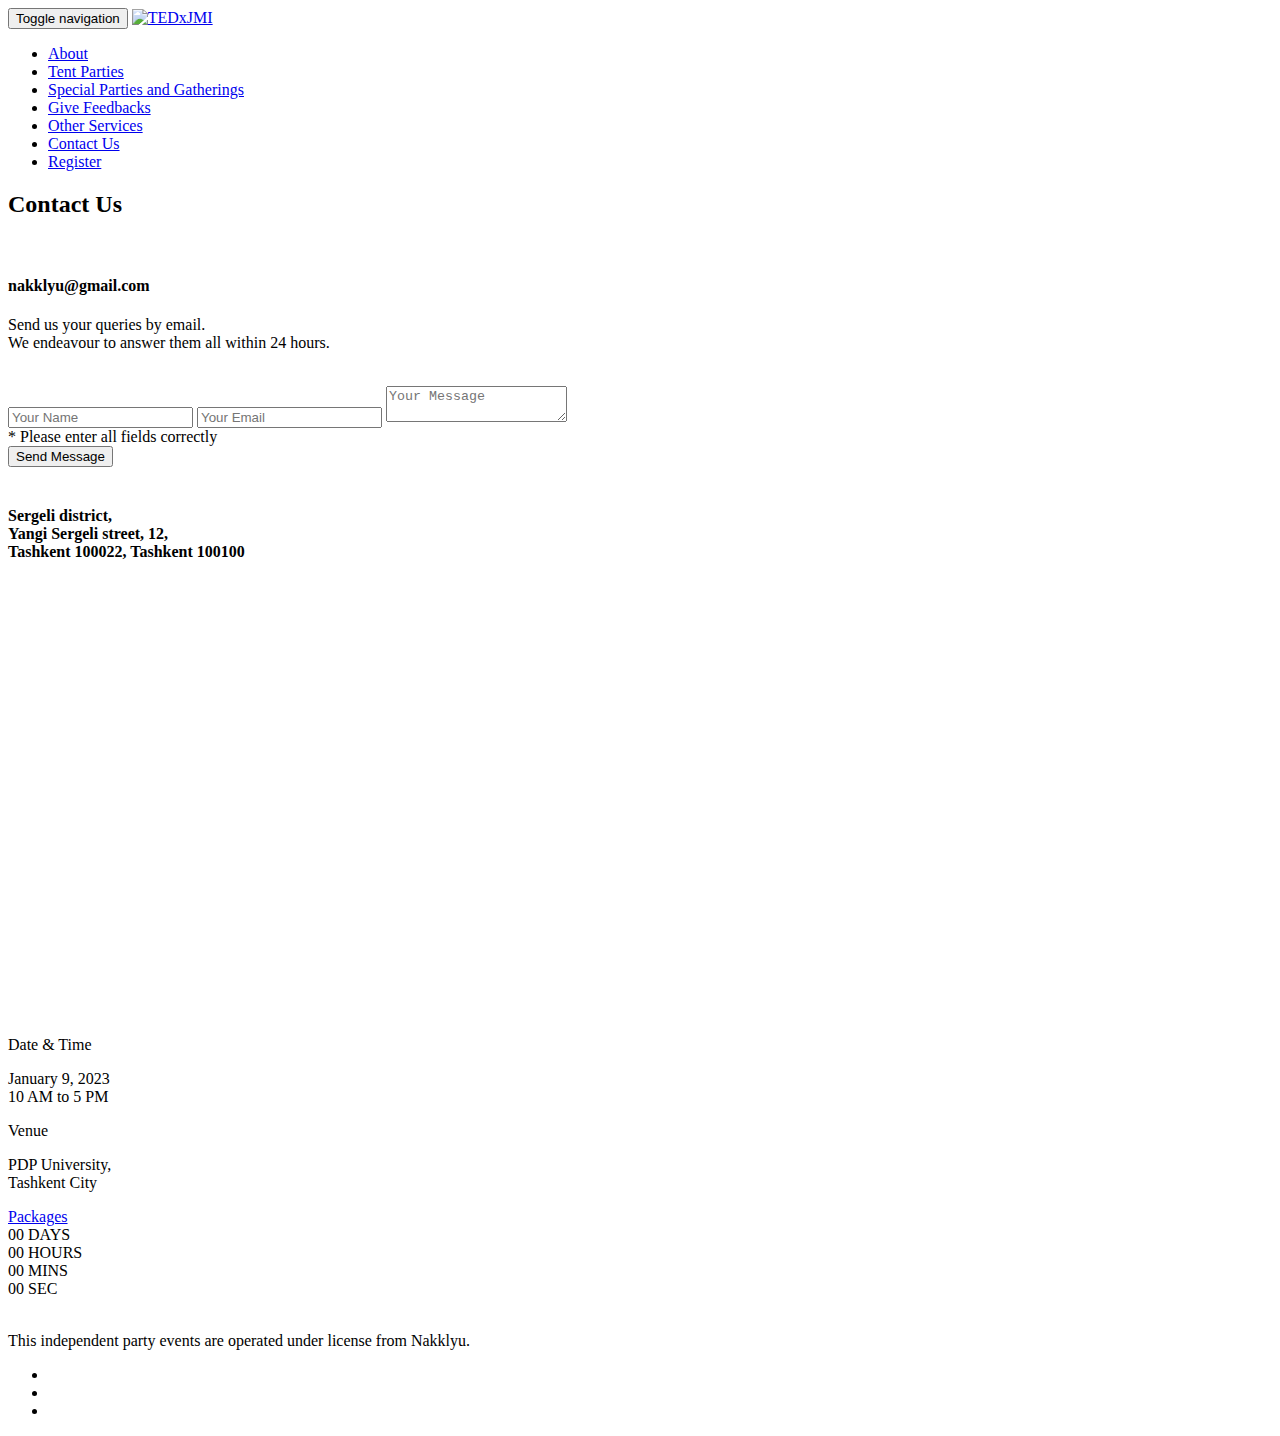
==== index.html @ 6e21cd29 "lskdfjlks" ====
<!DOCTYPE html>

<html class="no-js" lang="en">


<head>
  <meta charset="utf-8">
  <meta name="viewport" content="width=device-width, initial-scale=1.0, maximum-scale=1">
  <meta http-equiv="X-UA-Compatible" content="IE=edge">

  <!-- Title, icon, description and keywords -->
  <title>Contact Us | Red Party</title>
  <link rel="shortcut icon" href="../res/images/favicon.ico?v=2">


  <!-- Browser themes -->
  <meta name="theme-color" content="#000">

  <!-- Bootstrap -->
  <link rel="stylesheet" href="../res/css/bootstrap.min.css">

  <!-- Font Icons -->
  <link rel="stylesheet" href="../res/css/font-awesome.min.css">

  <!-- Plugins -->
  <link rel="stylesheet" href="../res/css/flickity.min.css">
  <link rel="stylesheet" href="../res/css/magnific-popup.css">

  <!-- Main styles -->
  <link rel="stylesheet" href="../res/css/main.css">
  <link rel="stylesheet" href="../res/css/style.css">

  <!-- Color skin -->
  <link rel="stylesheet" href="../res/css/color_red.css">


</head>

<body id="page-top">
  <!-- Navigation Start -->
  <nav id="navigation" class="navbar navbar-fixed-top navbar-dark">
    <div class="container">
      <div class="row">
        <div class="navbar-header col-lg-3">
          <button type="button" class="navbar-toggle collapsed" data-toggle="collapse" data-target="#navbar">
            <span class="sr-only">Toggle navigation</span>
            <span class="icon-bar"></span>
            <span class="icon-bar"></span>
            <span class="icon-bar"></span>
          </button>

          <a class="navbar-brand font-family-alt letter-spacing-1 text-extra-large text-uppercase" href="/">
            <img class="logo-navbar-dark" src="../res/images/logos/party-time.png" alt="TEDxJMI"/>
          </a>
        </div>
        <!-- //.navbar-header -->

        <div id="navbar" class="navbar-collapse collapse col-lg-9 pull-right">
          <ul class="nav navbar-nav font-family-alt letter-spacing-1 text-uppercase font-weight-700">
            <li><a href="#page-top" class="page-scroll">About</a></li>
            <li><a href="/tent-party/" class="line-height-unset">Tent Parties</a></li>
            <li><a href="/special-parties/" class="line-height-unset">Special Parties and Gatherings</a></li>
            <li><a href="/give-feedbacks/" class="line-height-unset">Give Feedbacks</a></li>
            <li><a href="/other-services/" class="line-height-unset">Other Services</a></li>
            <li><a href="/contact/" class="line-height-unset">Contact Us</a></li>
            <li class="bg-base-color">
              <a href="/register/" class="line-height-unset width-100">
                Register
              </a>
            </li>
          </ul>
        </div>
        <!-- //.navbar-collapse -->
      </div>
      <!-- //.row -->
    </div>
    <!-- //.container -->
  </nav>
  <!-- //Navigation End -->



  <!-- Section - Contact Start -->
  <section id="contact" class="bg-white-2">
    <div class="container">
      <div class="row no-padding-rl">
        <div class="col-md-12">
          <h2 class="font-family-alt font-weight-700 sm-title-large title-extra-large-2 text-gray-dark-2">
            Contact Us
          </h2>
          <span class="bg-base-color xs-margin-6 xs-no-margin-rl margin-3 no-margin-rl separator-line-extra-thick-long"></span>
        </div>
        <!-- //.col-md-10 -->
      </div>
      <!-- //.row -->

      <div class="row margin-4 no-margin-rl no-margin-bottom">
        <div class="col-md-5 no-padding-rl">
          <div class="row text-center">
            <i class="fa fa-envelope-o display-block text-base-color title-extra-large-2"></i>
            <br>
            <h4 class="font-weight-300 letter-spacing-1">
              nakklyu@gmail.com
            </h4>
          </div>
          <!-- //.row -->

          <p class="margin-8 no-margin-bottom no-margin-rl font-family-alt text-extra-large">
            Send us your queries by email.<br>
            We endeavour to answer them all within 24 hours.
          </p>

          <br>
          <form name="contact" action="thank-you" method="post" id="form-contact" netlify>
            <div class="row margin-4 no-margin-rl">
              <input type="text" placeholder="Your Name" name="name" class="required" required>
              <input type="email" placeholder="Your Email" name="email" class="required email" required>
              <textarea placeholder="Your Message" name="message" class="required" required></textarea>
            </div>
            <!-- //.row -->

            <div class="row margin-4 no-margin-rl">
              <span class="display-block font-family-alt letter-spacing-1 text-gray-dark-2 text-small text-uppercase">
                * Please enter all fields correctly
              </span>
            </div>
            <!-- //.row -->

            <div class="row margin-4 no-margin-rl">
              <button id="btn-form-contact" type="submit" class="btn btn-base-color btn-medium">
                Send Message
              </button>
            </div>
            <!-- //.row -->
          </form>
        </div>
        <!-- //.col-md-5 -->

        <div class="contact-address col-md-6 col-md-offset-1">
          <div class="row text-center">
            <i class="fa fa-map-marker display-block text-base-color title-extra-large-2"></i>
            <!-- <span class="display-block font-family-alt font-weight-700 letter-spacing-1 margin-5 no-margin-bottom no-margin-rl text-large text-uppercase">
              Our Location
            </span> -->
            <br>
            <h4 class="font-weight-300 letter-spacing-1">
              Sergeli district, 
              <br>Yangi Sergeli street, 12, 
              <br>Tashkent 100022, Tashkent 100100
            </h4>
          </div>
          <!-- //.row -->
          <div class="row text-center">
            <div class="margin-8 no-margin-bottom no-margin-rl map">
              <iframe 
                src="https://www.google.com/maps/embed?pb=!1m18!1m12!1m3!1d3000.4278414306164!2d69.2156476!3d41.2342375!2m3!1f0!2f0!3f0!3m2!1i1024!2i768!4f13.1!3m3!1m2!1s0x38ae6183ea313917%3A0xdc59607ad734d20c!2sPDP%20University!5e0!3m2!1sen!2s!4v1704116443021!5m2!1sen!2s" 
                width="600" height="450" style="border:0;" allowfullscreen="" loading="lazy" referrerpolicy="no-referrer-when-downgrade">
              </iframe>
            </div>
            <!-- //.map -->
          </div>
          <!-- //.row -->
        </div>
        <!-- //.col-md-6 -->
      </div>
      <!-- //.row -->
    </div>
    <!-- //.container -->
  </section>
  <!-- //Section - Contact End -->



  <!-- Section - Event banner start -->
  <section id="event-banner" class="bg-white pull-up">
    <div class="container">
      <div class="row">
        <div class="col-sm-4 text-center">
          <i class="fa fa-clock-o display-block text-base-color title-extra-large-2"></i>
          <span class="display-block font-family-alt font-weight-700 letter-spacing-1 margin-5 no-margin-bottom no-margin-rl text-large text-uppercase">
            Date &amp; Time 
          </span>
          <p class="margin-3 font-family-alt no-margin-bottom no-margin-rl title-small text-gray-dark-2">
            January 9, 2023<br>
            10 AM to 5 PM
          </p>
        </div>
        <!-- //.col-sm-4 -->

        <div class="col-sm-4 xs-margin-8 xs-no-margin-bottom xs-no-margin-rl text-center">
          <i class="fa fa-map-marker display-block text-base-color title-extra-large-2"></i>
          <span class="display-block font-family-alt font-weight-700 letter-spacing-1 margin-5 no-margin-bottom no-margin-rl text-large text-uppercase">
            Venue
          </span>
          <p class="margin-3 font-family-alt no-margin-bottom no-margin-rl title-small text-gray-dark-2">
            PDP University,<br>
            Tashkent City
          </p>
        </div>
        <!-- //.col-sm-4 -->

        <div id="banner-registration" class="col-sm-4 xs-margin-8 xs-no-margin-bottom xs-no-margin-rl text-center">
          <a href="../packages/" class="btn btn-outline-base-color sm-btn-medium btn-large no-margin-rl">
            <span>Packages</span>
          </a>
        </div>
        <!-- //.col-sm-4 -->
      </div>
      <!-- //.row -->
    </div>
  </section>
  <!-- //Section - Event banner end -->



  <!-- Section - Parallax banner start -->
  <section id="home-bg-parallax" class="height-50 no-padding overflow-hidden width-100">
    <!-- BG Parallax -->
    <div class="bg-parallax bg-overlay-black-5 width-100"></div>

    <div class="display-table height-100 position-absolute position-top position-left width-100">
      <div class="display-table-cell vertical-align-middle">
        <div class="container">
          <div class="row">
            <div class="countdown-timer">
              <div class="days">
                <span class="value">00</span>
                <span class="label">DAYS</span>
              </div>
              <div class="hours">
                <span class="value">00</span>
                <span class="label">HOURS</span>
              </div>
              <div class="minutes">
                <span class="value">00</span>
                <span class="label">MINS</span>
              </div>
              <div class="seconds">
                <span class="value">00</span>
                <span class="label">SEC</span>
              </div>
            </div>
          </div>
          <!-- //.row -->
        </div>
        <!-- //.container -->
      </div>
      <!-- //.display-table-cell -->
    </div>
    <!-- //.display-table -->
  </section>
  <!-- //Section - Parallax banner end -->



  <!-- Footer Start -->
  <footer class="footer bg-white">
    <div class="container">
      <div class="row">
        <div class="col-sm-4">
          <div class="footer-logo xs-text-center">
            <img src="../res/images/logos/party-time.png" alt="">
          </div>
          <!-- //.footer-logo -->
          <p class="disclaimer xs-text-center">
            This independent party events are operated under license from Nakklyu.
          </p>
          <!-- //.disclaimer -->
        </div>
        <!-- //.col-sm-4 -->

        <div class="col-sm-8">
          <div class="footer-social text-right">
            <ul class="list-inline list-unstyled no-margin xs-text-center xs-title-small title-medium">
              <li><a href="https://facebook.com/nakklyu"><i class="fa fa-facebook"></i></a></li>
              <li><a href="https://twitter.com/nakklyu"><i class="fa fa-twitter"></i></a></li>
              <li><a href="https://instagram.com/nakklyu"><i class="fa fa-instagram"></i></a></li>
            </ul>
          </div>
          <!-- //.footer-social -->
        </div>
        <!-- //.col-sm-8 -->
      </div>
      <!-- //.row -->
    </div>
    <!-- //.container -->
  </footer>
  <!-- //Footer End -->


  <!-- Scroll to top -->
  <a href="#page-top" class="page-scroll scroll-to-top"><i class="fa fa-angle-up"></i></a>


  <!-- jQuery -->
  <script src="../res/js/jquery.min.js"></script>

  <!-- Bootstrap -->
  <script src="../res/js/bootstrap.min.js"></script>

  <!-- Plugins -->
  <script src="../res/js/pace.min.js"></script>
  <script src="../res/js/debouncer.min.js"></script>
  <script src="../res/js/jquery.easing.min.js"></script>
  <script src="../res/js/jquery.inview.min.js"></script>
  <script src="../res/js/jquery.matchHeight.js"></script>
  <script src="../res/js/isotope.pkgd.min.js"></script>
  <script src="../res/js/imagesloaded.pkgd.min.js"></script>
  <script src="../res/js/flickity.pkgd.min.js"></script>
  <script src="../res/js/jquery.magnific-popup.min.js"></script>
  <script src="../res/js/jquery.validate.min.js"></script>

  <!-- BG Parallax JS -->
  <script src="../res/js/TweenMax.min.js"></script>
  <script src="../res/js/ScrollMagic.min.js"></script>
  <script src="../res/js/animation.gsap.min.js"></script>

  <!-- Theme -->
  <script src="../res/js/main.js"></script>

  <!-- Countdown -->
  <script src="../res/js/jquery.countdown.min.js"></script>
  <script src="../res/js/countdown.js"></script>

</body>

</html>
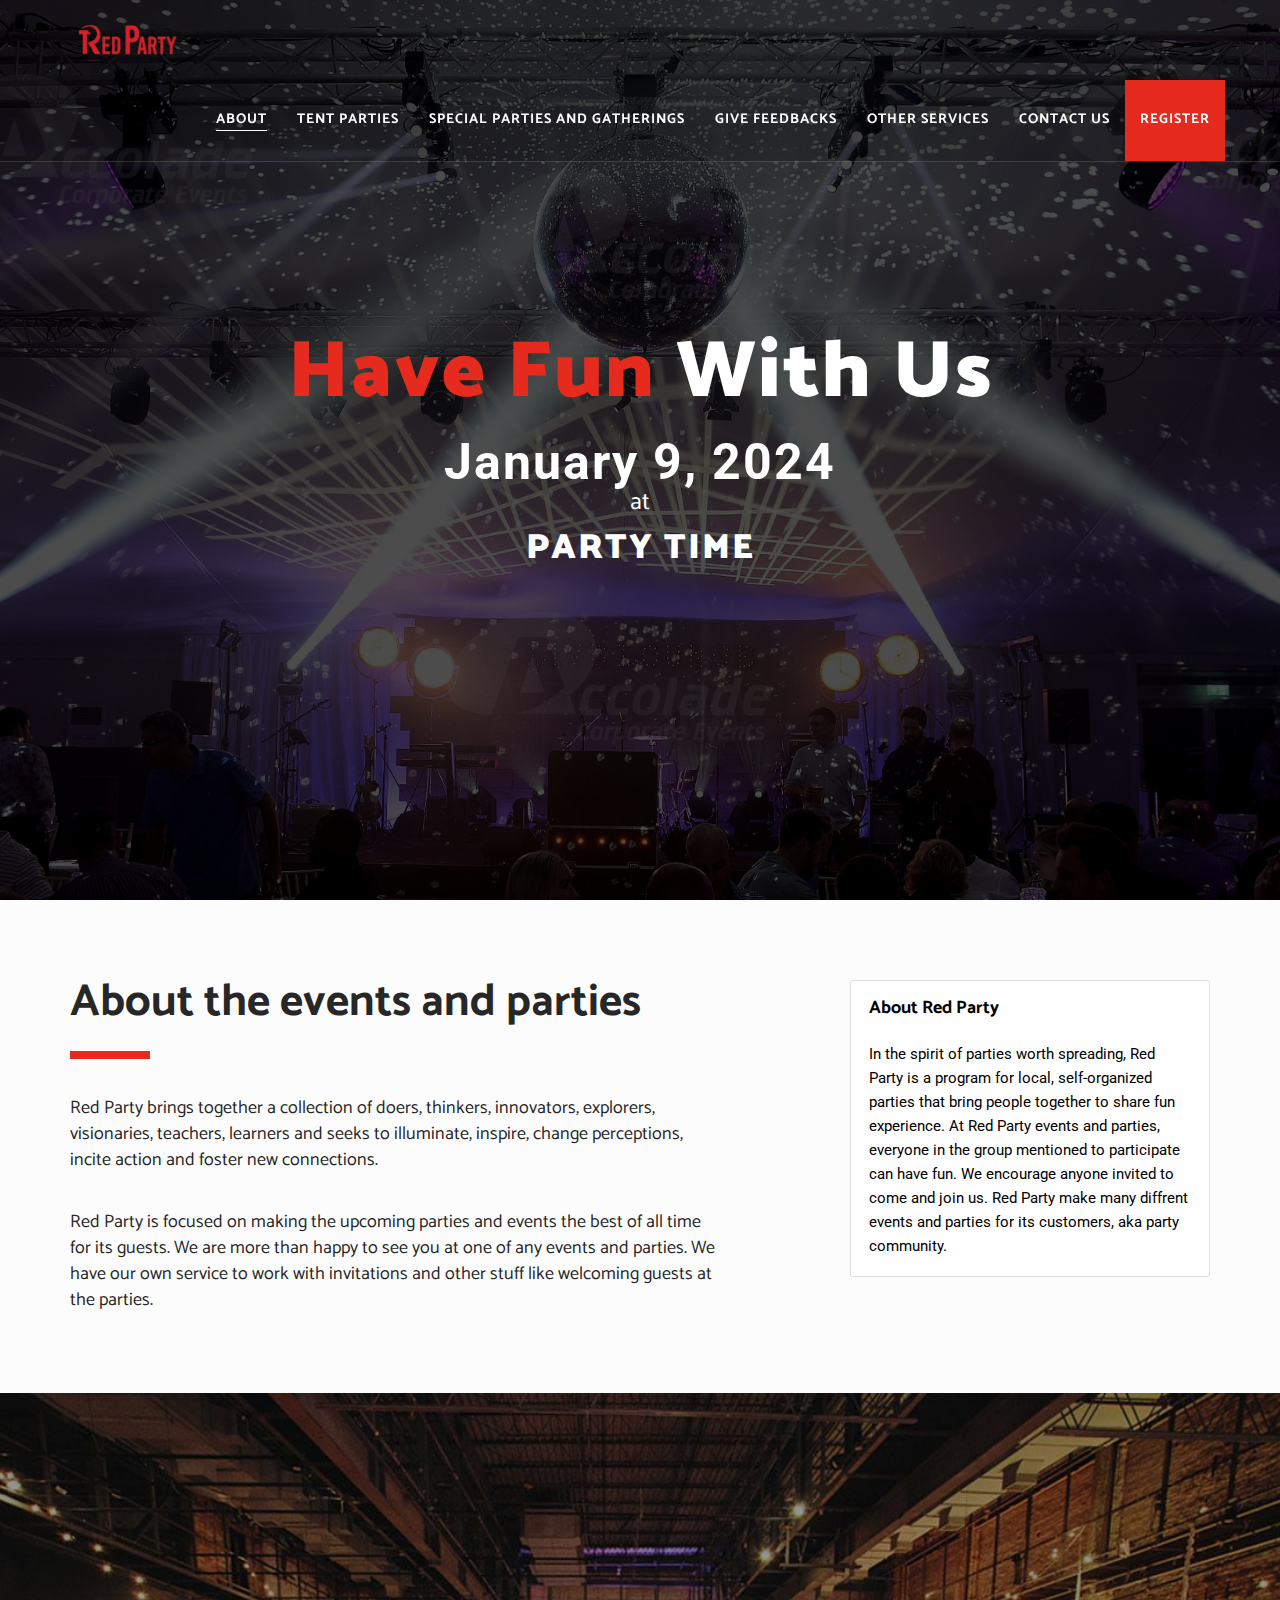
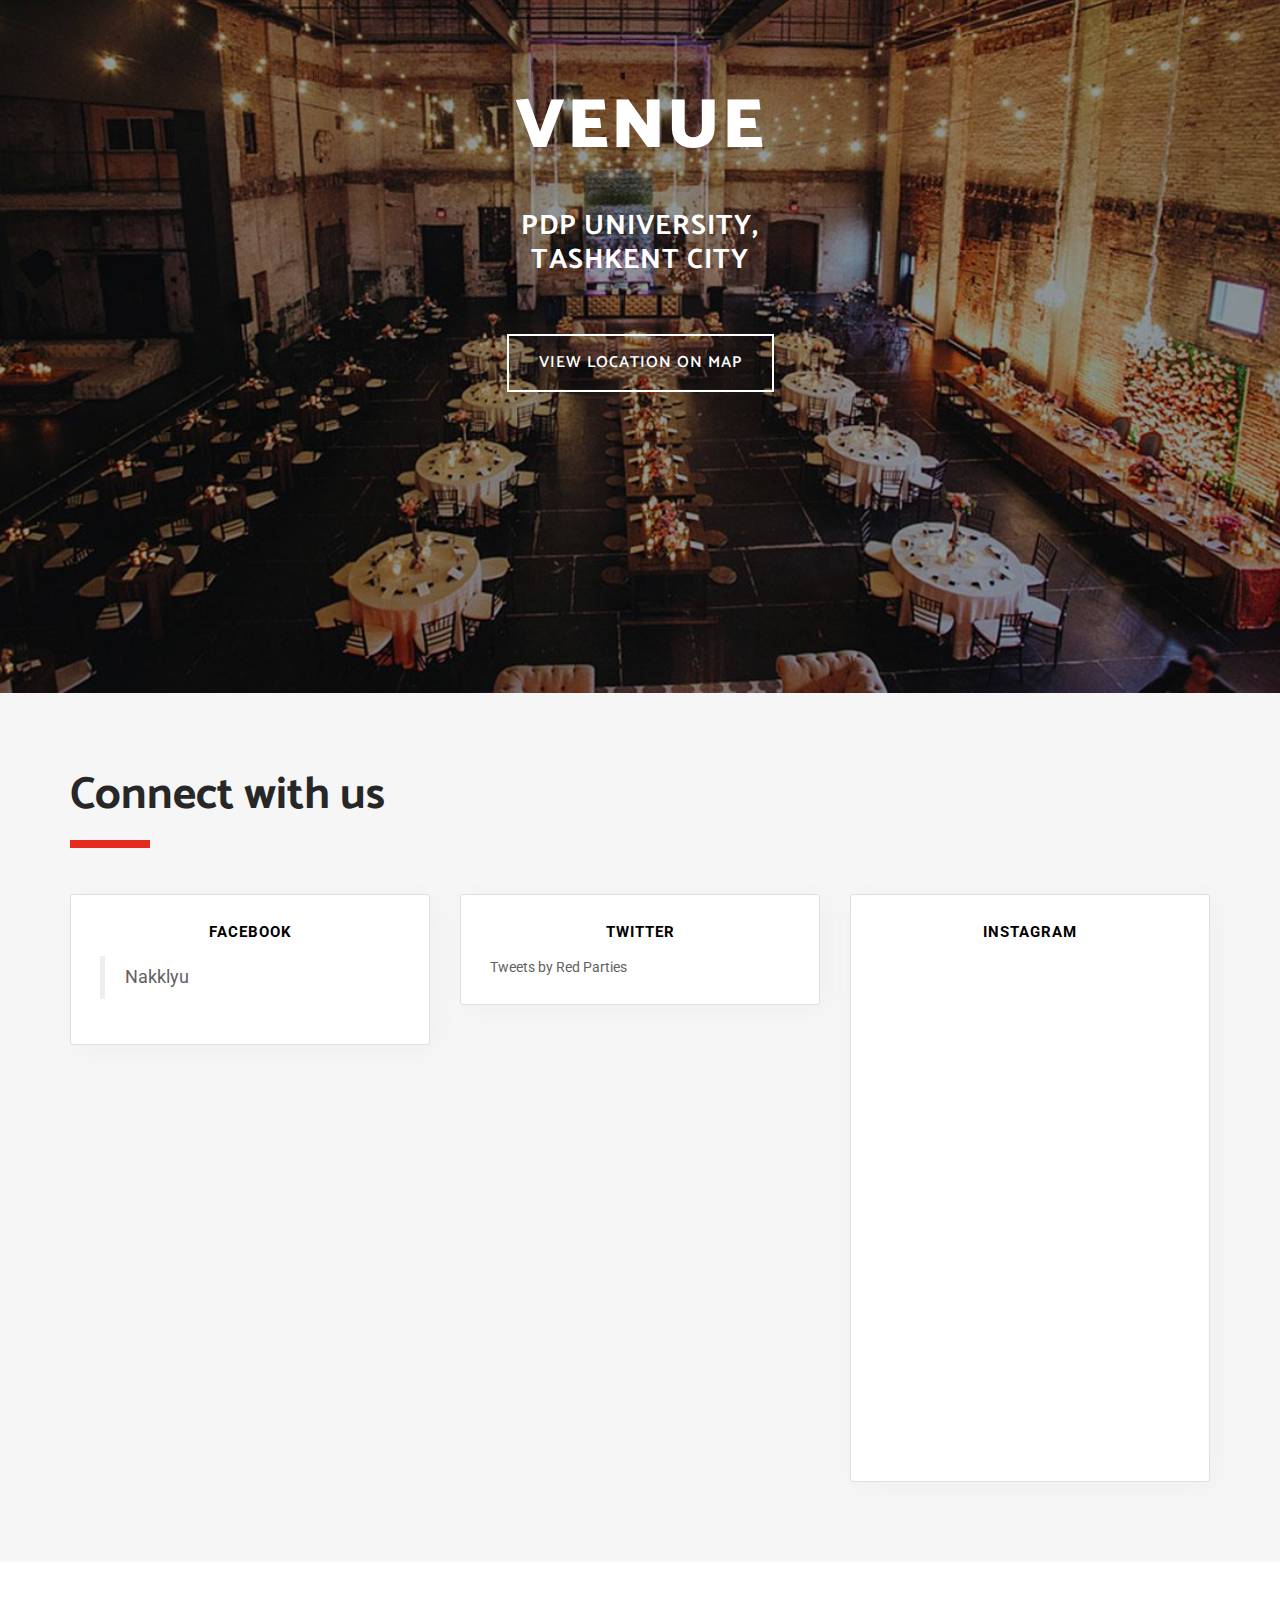
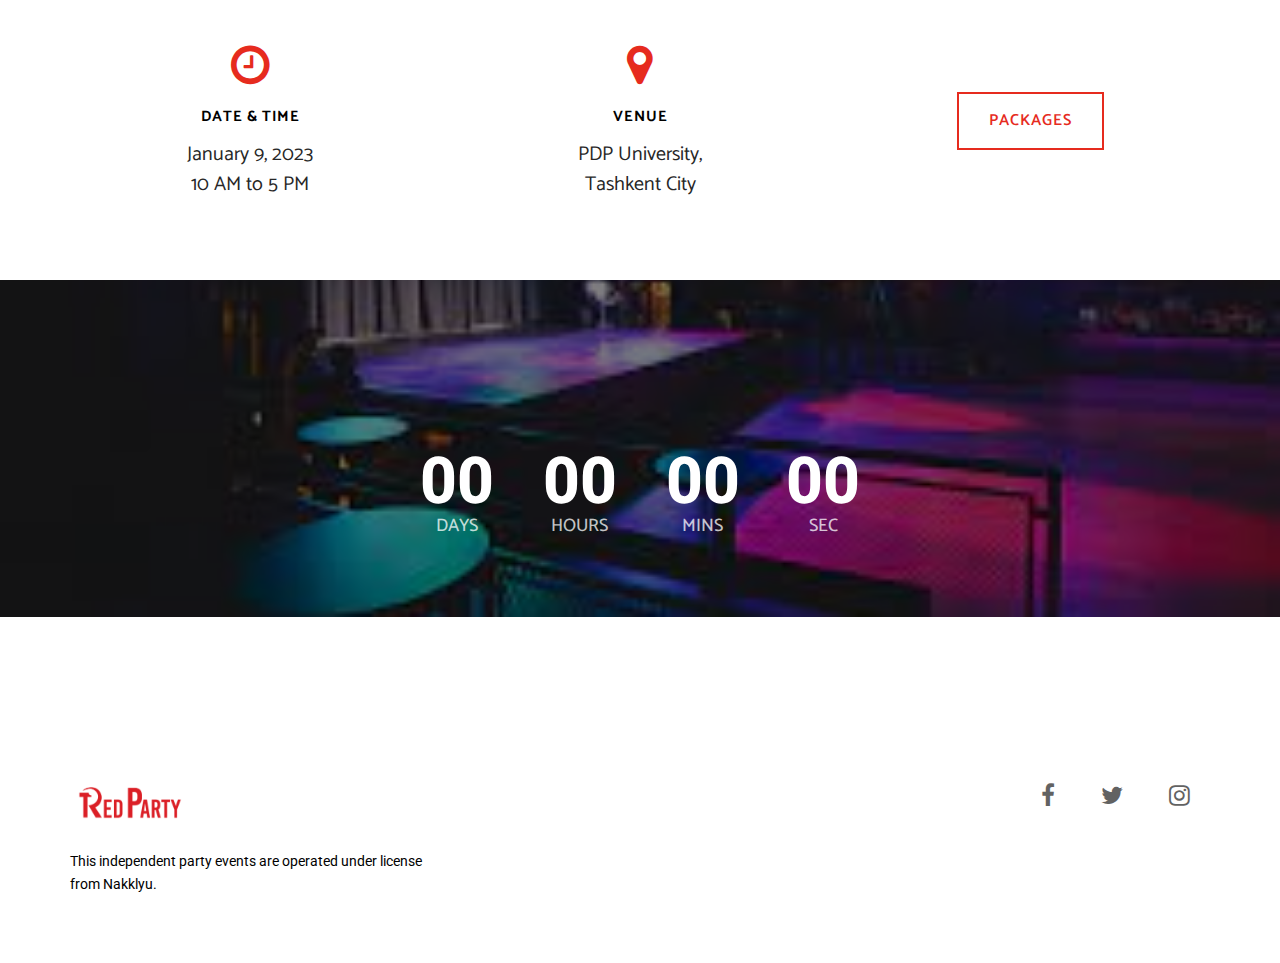
==== commit a88fa1ff: "Initial commit" ====
--- a/index.html
+++ b/index.html
@@ -1,9 +1,6 @@
-
 
 <!DOCTYPE html>
-
 <html class="no-js" lang="en">
-
 
 <head>
   <meta charset="utf-8">
@@ -11,36 +8,41 @@
   <meta http-equiv="X-UA-Compatible" content="IE=edge">
 
   <!-- Title, icon, description and keywords -->
-  <title>Contact Us | Red Party</title>
-  <link rel="shortcut icon" href="../res/images/favicon.ico?v=2">
+  <title>Red Party</title>
+  <link rel="shortcut icon" type="image/x-icon" href="./res/images/favicon.ico?v=2">
+  <meta name="description" content="TEDxJMI, x = independently organised TED event. Igniting Minds. This October, at Jamia Millia Islamia.">
+  <meta name="keywords" content="TEDx, JMI, Jamia Millia Islamia, New Delhi, event, talks">
 
 
   <!-- Browser themes -->
   <meta name="theme-color" content="#000">
 
   <!-- Bootstrap -->
-  <link rel="stylesheet" href="../res/css/bootstrap.min.css">
+  <link rel="stylesheet" href="res/css/bootstrap.min.css">
 
   <!-- Font Icons -->
-  <link rel="stylesheet" href="../res/css/font-awesome.min.css">
+  <link rel="stylesheet" href="res/css/font-awesome.min.css">
 
   <!-- Plugins -->
-  <link rel="stylesheet" href="../res/css/flickity.min.css">
-  <link rel="stylesheet" href="../res/css/magnific-popup.css">
+  <link rel="stylesheet" href="res/css/flickity.min.css">
+  <link rel="stylesheet" href="res/css/magnific-popup.css">
 
   <!-- Main styles -->
-  <link rel="stylesheet" href="../res/css/main.css">
-  <link rel="stylesheet" href="../res/css/style.css">
+  <link rel="stylesheet" href="res/css/main.css">
+  <link rel="stylesheet" href="res/css/style.css">
 
   <!-- Color skin -->
-  <link rel="stylesheet" href="../res/css/color_red.css">
-
-
+  <link rel="stylesheet" href="res/css/color_red.css">
+
+  <!-- Modernizr JS for IE8 support of HTML5 elements and media queries -->
+  <!--[if lt IE 8]>
+  <script src="res/js/modernizr.min.js"></script>
+  <![endif]-->
 </head>
 
 <body id="page-top">
   <!-- Navigation Start -->
-  <nav id="navigation" class="navbar navbar-fixed-top navbar-dark">
+  <nav id="navigation" class="navbar navbar-fixed-top">
     <div class="container">
       <div class="row">
         <div class="navbar-header col-lg-3">
@@ -52,7 +54,7 @@
           </button>
 
           <a class="navbar-brand font-family-alt letter-spacing-1 text-extra-large text-uppercase" href="/">
-            <img class="logo-navbar-dark" src="../res/images/logos/party-time.png" alt="TEDxJMI"/>
+            <img class="logo-navbar-dark" src="res/images/logos/party-time.png" alt="TEDxJMI"/>
           </a>
         </div>
         <!-- //.navbar-header -->
@@ -82,94 +84,317 @@
 
 
 
-  <!-- Section - Contact Start -->
-  <section id="contact" class="bg-white-2">
+  <!-- Section - Home Start -->
+  <section id="home-bg-slideshow" class="bg-gray-dark-2 height-100 no-padding overflow-hidden width-100">
+    <!-- BG Slideshow -->
+    <div class="bg-slideshow-wrapper flexslider height-100 no-border no-border-radius no-margin width-100">
+      <div class="slides height-100 width-100">
+        <div class="bg-cover bg-overlay-black-7 display-block height-100 width-100">
+          <div class="display-table height-100 position-absolute position-top position-left width-100">
+            <div class="display-table-cell vertical-align-middle">
+              <div class="container">
+                <div class="row">
+                  <div class="col-md-10 col-md-offset-1 text-center">
+                    <h2 class="font-family-alt font-weight-900 letter-spacing-2 text-white xs-title-extra-large sm-title-extra-large-3 title-extra-large-5">
+                      <span class="text-base-color">Have Fun</span> With Us
+                    </h2>
+                    <br>
+                    <h3 class="font-weight-700 letter-spacing-2 text-white xs-title-large sm-title-extra-large title-extra-large-3">
+                      January 9, 2024
+                    </h3>
+                    <p class="font-family-alt text-white sm-title-small title-medium">
+                      at
+                    </p>
+                    <h4 class="font-family-alt font-weight-900 letter-spacing-2 text-uppercase text-white xs-title-small sm-title-medium title-extra-large">
+                      Party Time
+                    </h4>
+                    <!-- <br>
+                    <a href="/register/" class="btn btn-base-color sm-btn-medium btn-large">
+                      Register Now
+                    </a> -->
+                  </div>
+                  <!-- //.col-md-10 -->
+                </div>
+                <!-- //.row -->
+              </div>
+              <!-- //.container -->
+            </div>
+            <!-- //.display-table-cell -->
+          </div>
+          <!-- //.display-table -->
+        </div>
+        <!-- //.bg-cover -->
+
+        <div class="bg-cover bg-overlay-black-7 display-block height-100 width-100">
+          <div class="display-table height-100 position-absolute position-top position-left width-100">
+            <div class="display-table-cell vertical-align-middle">
+              <div class="container">
+                <div class="row">
+                  <div class="col-md-10 col-md-offset-1 text-center">
+                    <h2 class="font-family-alt font-weight-900 letter-spacing-2 text-white xs-title-extra-large sm-title-extra-large-3 title-extra-large-5">
+                      <span class="text-base-color">Have Fun</span> With Us
+                    </h2>
+                    <br>
+                    <h3 class="font-weight-700 letter-spacing-2 text-white xs-title-large sm-title-extra-large title-extra-large-3">
+                      January 9, 2024
+                    </h3>
+                    <p class="font-family-alt text-white sm-title-small title-medium">
+                      at
+                    </p>
+                    <h4 class="font-family-alt font-weight-900 letter-spacing-2 text-uppercase text-white xs-title-small sm-title-medium title-extra-large">
+                      Party Time
+                    </h4>
+                    <!-- <br>
+                    <a href="/register/" class="btn btn-base-color sm-btn-medium btn-large">
+                      Register Now
+                    </a> -->
+                  </div>
+                  <!-- //.col-md-10 -->
+                </div>
+                <!-- //.row -->
+              </div>
+              <!-- //.container -->
+            </div>
+            <!-- //.display-table-cell -->
+          </div>
+          <!-- //.display-table -->
+        </div>
+        <!-- //.bg-cover -->
+
+        <div class="bg-cover bg-overlay-black-7 display-block height-100 width-100">
+          <div class="display-table height-100 position-absolute position-top position-left width-100">
+            <div class="display-table-cell vertical-align-middle">
+              <div class="container">
+                <div class="row">
+                  <div class="col-md-10 col-md-offset-1 text-center">
+                    <h2 class="font-family-alt font-weight-900 letter-spacing-2 text-white xs-title-extra-large sm-title-extra-large-3 title-extra-large-5">
+                      <span class="text-base-color">Have Fun</span> With Us
+                    </h2>
+                    <br>
+                    <h3 class="font-weight-700 letter-spacing-2 text-white xs-title-large sm-title-extra-large title-extra-large-3">
+                      January 9, 2024
+                    </h3>
+                    <p class="font-family-alt text-white sm-title-small title-medium">
+                      at
+                    </p>
+                    <h4 class="font-family-alt font-weight-900 letter-spacing-2 text-uppercase text-white xs-title-small sm-title-medium title-extra-large">
+                      Party Time
+                    </h4>
+                    <!-- <br>
+                    <a href="/register/" class="btn btn-base-color sm-btn-medium btn-large">
+                      Register Now
+                    </a> -->
+                  </div>
+                  <!-- //.col-md-10 -->
+                </div>
+                <!-- //.row -->
+              </div>
+              <!-- //.container -->
+            </div>
+            <!-- //.display-table-cell -->
+          </div>
+          <!-- //.display-table -->
+        </div>
+        <!-- //.bg-cover -->
+      </div>
+      <!-- //.slides -->
+    </div>
+    <!-- //.bg-slideshow-wrapper -->
+  </section>
+  <!-- //Section - Home End -->
+
+
+
+  <!-- Section - About Start -->
+  <section id="about" class="bg-white-3 pull-up">
     <div class="container">
-      <div class="row no-padding-rl">
-        <div class="col-md-12">
+      <div class="row">
+        <div class="col-sm-6 col-md-7">
           <h2 class="font-family-alt font-weight-700 sm-title-large title-extra-large-2 text-gray-dark-2">
-            Contact Us
+            About the events and parties
           </h2>
-          <span class="bg-base-color xs-margin-6 xs-no-margin-rl margin-3 no-margin-rl separator-line-extra-thick-long"></span>
-        </div>
-        <!-- //.col-md-10 -->
-      </div>
-      <!-- //.row -->
-
-      <div class="row margin-4 no-margin-rl no-margin-bottom">
-        <div class="col-md-5 no-padding-rl">
-          <div class="row text-center">
-            <i class="fa fa-envelope-o display-block text-base-color title-extra-large-2"></i>
-            <br>
-            <h4 class="font-weight-300 letter-spacing-1">
-              nakklyu@gmail.com
-            </h4>
+          <span class="bg-base-color margin-4 no-margin-bottom no-margin-rl separator-line-extra-thick-long"></span>
+          <div class="row">
+            <div class="col-md-12">
+              <p class="font-family-alt margin-5-5 no-margin-bottom no-margin-rl sm-text-large text-extra-large text-gray-dark-2">
+                Red Party brings together a collection of doers, thinkers, innovators,
+                explorers, visionaries, teachers, learners and seeks to illuminate,
+                inspire, change perceptions, incite action and foster new connections.
+              </p>
+
+              <p class="font-family-alt margin-5-5 no-margin-bottom no-margin-rl sm-text-large text-extra-large text-gray-dark-2">
+                Red Party is focused on making the upcoming parties and events the best of all time for its guests. We are more than happy to see you at one of any events and parties.
+                We have our own service to work with invitations and other stuff like welcoming guests at the parties.
+              </p>
+            </div>
+            <!-- //.col-sm-6 -->
           </div>
           <!-- //.row -->
-
-          <p class="margin-8 no-margin-bottom no-margin-rl font-family-alt text-extra-large">
-            Send us your queries by email.<br>
-            We endeavour to answer them all within 24 hours.
-          </p>
-
-          <br>
-          <form name="contact" action="thank-you" method="post" id="form-contact" netlify>
-            <div class="row margin-4 no-margin-rl">
-              <input type="text" placeholder="Your Name" name="name" class="required" required>
-              <input type="email" placeholder="Your Email" name="email" class="required email" required>
-              <textarea placeholder="Your Message" name="message" class="required" required></textarea>
-            </div>
-            <!-- //.row -->
-
-            <div class="row margin-4 no-margin-rl">
-              <span class="display-block font-family-alt letter-spacing-1 text-gray-dark-2 text-small text-uppercase">
-                * Please enter all fields correctly
-              </span>
-            </div>
-            <!-- //.row -->
-
-            <div class="row margin-4 no-margin-rl">
-              <button id="btn-form-contact" type="submit" class="btn btn-base-color btn-medium">
-                Send Message
-              </button>
-            </div>
-            <!-- //.row -->
-          </form>
-        </div>
-        <!-- //.col-md-5 -->
-
-        <div class="contact-address col-md-6 col-md-offset-1">
-          <div class="row text-center">
-            <i class="fa fa-map-marker display-block text-base-color title-extra-large-2"></i>
-            <!-- <span class="display-block font-family-alt font-weight-700 letter-spacing-1 margin-5 no-margin-bottom no-margin-rl text-large text-uppercase">
-              Our Location
-            </span> -->
-            <br>
-            <h4 class="font-weight-300 letter-spacing-1">
-              Sergeli district, 
-              <br>Yangi Sergeli street, 12, 
-              <br>Tashkent 100022, Tashkent 100100
-            </h4>
-          </div>
-          <!-- //.row -->
-          <div class="row text-center">
-            <div class="margin-8 no-margin-bottom no-margin-rl map">
-              <iframe 
-                src="https://www.google.com/maps/embed?pb=!1m18!1m12!1m3!1d3000.4278414306164!2d69.2156476!3d41.2342375!2m3!1f0!2f0!3f0!3m2!1i1024!2i768!4f13.1!3m3!1m2!1s0x38ae6183ea313917%3A0xdc59607ad734d20c!2sPDP%20University!5e0!3m2!1sen!2s!4v1704116443021!5m2!1sen!2s" 
-                width="600" height="450" style="border:0;" allowfullscreen="" loading="lazy" referrerpolicy="no-referrer-when-downgrade">
-              </iframe>
-            </div>
-            <!-- //.map -->
-          </div>
-          <!-- //.row -->
-        </div>
-        <!-- //.col-md-6 -->
-      </div>
-      <!-- //.row -->
+        </div>
+        <!-- //.col-sm-6 -->
+
+        <div class="col-sm-6 col-md-4 col-md-offset-1 xs-margin-8 xs-no-margin-rl xs-no-margin-bottom">
+          <div class="testimonial">
+            <div class="bg-white border border-gray-light border-round padding-5 width-100">
+              <h4 class="font-weight-700 font-family-alt">
+                About Red Party
+              </h4>
+              <br>
+              <p class="no-margin text-gray-dark- text-large">
+                In the spirit of parties worth spreading, Red Party is a program for local,
+                self-organized parties that bring people together to share fun experience.
+                At Red Party events and parties, everyone in the group mentioned to participate can have fun.
+                We encourage anyone invited to come and join us. Red Party make many diffrent events and parties for its customers, aka party community.
+              </p>
+            </div>
+            <!-- //.bg-white -->
+          </div>
+          <!-- //.testimonial -->
+        </div>
+        <!-- //.col-sm-6 -->
+      </div>
     </div>
     <!-- //.container -->
   </section>
-  <!-- //Section - Contact End -->
+  <!-- //Section - About End -->
+
+
+
+  <!-- Section - Venue Start -->
+  <section id="venue" class="bg-cover bg-overlay-black-4 display-table height-100 no-padding width-100">
+    <div class="display-table-cell vertical-align-middle">
+      <div class="container">
+        <div class="row">
+          <div class="col-md-8 col-md-offset-2 text-center">
+            <h3 class="display-block font-family-alt font-weight-900 letter-spacing-2 text-uppercase text-white xs-title-extra-large-4 title-extra-large-4">
+              Venue
+            </h3>
+            <br>
+            <p class="font-family-alt letter-spacing-1 margin-3 no-margin-bottom no-margin-rl text-white xs-title-small title-large text-uppercase font-weight-700">
+              PDP University,<br>
+              Tashkent City
+            </p>
+            <br>
+            <a href="https://www.google.co.in/maps/place/PDP+University/@41.2342415,69.2130727,17z/data=!3m1!4b1!4m6!3m5!1s0x38ae6183ea313917:0xdc59607ad734d20c!8m2!3d41.2342375!4d69.2156476!16s%2Fg%2F11t3hwfrwq?entry=ttu" target="_blank"
+                class="btn btn-outline-white sm-btn-medium btn-large margin-4-5 no-margin-bottom no-margin-rl">
+              View location on map
+            </a>
+          </div>
+          <!-- //.col-md-8 -->
+        </div>
+        <!-- //.row -->
+      </div>
+      <!-- //.container -->
+    </div>
+    <!-- //.display-table-cell -->
+  </section>
+  <!-- //Section - Venue End -->
+
+
+
+  <!-- Section - Social start -->
+  <section id="social" class="bg-gray-light-2 pull-up">
+    <div class="container">
+      <div class="row">
+        <div class="col-md-6">
+          <h2 class="font-family-alt font-weight-700 sm-title-large title-extra-large-2 text-gray-dark-2">
+            Connect with us
+          </h2>
+          <span class="bg-base-color margin-4 no-margin-bottom no-margin-rl separator-line-extra-thick-long"></span>
+        </div>
+      </div>
+      <!-- //.row -->
+      <br><br>
+      <div class="row">
+        <!-- Social Box -->
+        <div class="features-box col-sm-6 col-md-4">
+          <div class="border border-gray-light border-round box-shadow-yes position-relative bg-white">
+            <div class="display-table height-100 no-padding-rl padding-7 width-100">
+              <div class="display-table-cell no-padding-tb padding-8 vertical-align-middle">
+                <span class="display-block font-weight-700 letter-spacing-1 text-large text-uppercase margin-4 no-margin-rl no-margin-top text-center">
+                  Facebook
+                </span>
+
+                <!-- Facebook plugin -->
+                <div id="fb-root"></div>
+
+                <script>(function(d, s, id) {
+                  var js, fjs = d.getElementsByTagName(s)[0];
+                  if (d.getElementById(id)) return;
+                  js = d.createElement(s); js.id = id;
+                  js.src = "https://connect.facebook.net/en_GB/sdk.js#xfbml=1&version=v2.10&appId=203606196348015";
+                  fjs.parentNode.insertBefore(js, fjs);
+                }(document, 'script', 'facebook-jssdk'));</script>
+
+                <div class="fb-page" data-href="https://www.facebook.com/tedxjmi/" data-tabs="timeline"
+                    data-small-header="true" data-adapt-container-width="true" data-hide-cover="true"
+                    data-show-facepile="false">
+                  <blockquote cite="https://www.facebook.com/nakklyu/" class="fb-xfbml-parse-ignore">
+                    <a href="https://www.facebook.com/nakklyu/">Nakklyu</a>
+                  </blockquote>
+                </div>
+                <!-- //Facebook plugin -->
+              </div>
+              <!-- //.display-table-cell -->
+            </div>
+            <!-- //.display-table -->
+          </div>
+          <!-- //.border -->
+        </div>
+        <!-- //Social Box -->
+
+        <!-- Social Box -->
+        <div class="features-box col-sm-6 col-md-4 xs-margin-4 xs-no-margin-rl xs-no-margin-bottom">
+          <div class="border border-gray-light border-round box-shadow-yes position-relative bg-white">
+            <div class="display-table height-100 no-padding-rl padding-7 width-100">
+              <div class="display-table-cell no-padding-tb padding-8 vertical-align-middle">
+                <span class="display-block font-weight-700 letter-spacing-1 text-large text-uppercase margin-4 no-margin-rl no-margin-top text-center">
+                  Twitter
+                </span>
+
+                <!-- Twitter timeline -->
+                <a class="twitter-timeline" data-height="493" data-chrome="noheader, nofooter"
+                  data-dnt="true" href="https://twitter.com/Ceegodj">Tweets by Red Parties</a>
+                <script async src="https://platform.twitter.com/widgets.js" charset="utf-8"></script>
+                <!-- //Twitter timeline -->
+              </div>
+              <!-- //.display-table-cell -->
+            </div>
+            <!-- //.display-table -->
+          </div>
+          <!-- //.border -->
+        </div>
+        <!-- //Social Box -->
+
+        <!-- Social Box -->
+        <div class="features-box col-sm-6 col-md-4 sm-margin-4 sm-no-margin-rl sm-no-margin-bottom">
+          <div class="border border-gray-light border-round box-shadow-yes position-relative bg-white">
+            <div class="display-table height-100 no-padding-rl padding-7 width-100">
+              <div class="display-table-cell no-padding-tb padding-8 vertical-align-middle">
+                <span class="display-block font-weight-700 letter-spacing-1 text-large text-uppercase margin-4 no-margin-rl no-margin-top text-center">
+                  Instagram
+                </span>
+
+                <!-- Instagram posts -->
+                <script src="https://snapwidget.com/js/snapwidget.js"></script>
+                <div style="height: 500px; overflow-y: auto">
+                  <iframe src="https://snapwidget.com/embed/428495" class="snapwidget-widget" allowTransparency="true" frameborder="0" style="border:none; width:100%;"></iframe>
+                </div>
+                <!-- //Instagram posts -->
+              </div>
+              <!-- //.display-table-cell -->
+            </div>
+            <!-- //.display-table -->
+          </div>
+          <!-- //.border -->
+        </div>
+        <!-- //Social Box -->
+      </div>
+      <!-- //.row -->
+    </div>
+    <!-- //.container -->
+  </section>
+  <!-- //Section - Social end -->
 
 
 
@@ -202,7 +427,7 @@
         <!-- //.col-sm-4 -->
 
         <div id="banner-registration" class="col-sm-4 xs-margin-8 xs-no-margin-bottom xs-no-margin-rl text-center">
-          <a href="../packages/" class="btn btn-outline-base-color sm-btn-medium btn-large no-margin-rl">
+          <a href="./packages/" class="btn btn-outline-base-color sm-btn-medium btn-large no-margin-rl">
             <span>Packages</span>
           </a>
         </div>
@@ -261,7 +486,7 @@
       <div class="row">
         <div class="col-sm-4">
           <div class="footer-logo xs-text-center">
-            <img src="../res/images/logos/party-time.png" alt="">
+            <img src="res/images/logos/party-time.png" alt="">
           </div>
           <!-- //.footer-logo -->
           <p class="disclaimer xs-text-center">
@@ -295,34 +520,37 @@
 
 
   <!-- jQuery -->
-  <script src="../res/js/jquery.min.js"></script>
+  <script src="res/js/jquery.min.js"></script>
 
   <!-- Bootstrap -->
-  <script src="../res/js/bootstrap.min.js"></script>
+  <script src="res/js/bootstrap.min.js"></script>
 
   <!-- Plugins -->
-  <script src="../res/js/pace.min.js"></script>
-  <script src="../res/js/debouncer.min.js"></script>
-  <script src="../res/js/jquery.easing.min.js"></script>
-  <script src="../res/js/jquery.inview.min.js"></script>
-  <script src="../res/js/jquery.matchHeight.js"></script>
-  <script src="../res/js/isotope.pkgd.min.js"></script>
-  <script src="../res/js/imagesloaded.pkgd.min.js"></script>
-  <script src="../res/js/flickity.pkgd.min.js"></script>
-  <script src="../res/js/jquery.magnific-popup.min.js"></script>
-  <script src="../res/js/jquery.validate.min.js"></script>
+  <script src="res/js/pace.min.js"></script>
+  <script src="res/js/debouncer.min.js"></script>
+  <script src="res/js/jquery.easing.min.js"></script>
+  <script src="res/js/jquery.inview.min.js"></script>
+  <script src="res/js/jquery.matchHeight.js"></script>
+  <script src="res/js/isotope.pkgd.min.js"></script>
+  <script src="res/js/imagesloaded.pkgd.min.js"></script>
+  <script src="res/js/flickity.pkgd.min.js"></script>
+  <script src="res/js/jquery.magnific-popup.min.js"></script>
+  <script src="res/js/jquery.validate.min.js"></script>
+
+  <!-- BG slideshow -->
+  <script src="res/js/jquery.flexslider.min.js"></script>
 
   <!-- BG Parallax JS -->
-  <script src="../res/js/TweenMax.min.js"></script>
-  <script src="../res/js/ScrollMagic.min.js"></script>
-  <script src="../res/js/animation.gsap.min.js"></script>
+  <script src="res/js/TweenMax.min.js"></script>
+  <script src="res/js/ScrollMagic.min.js"></script>
+  <script src="res/js/animation.gsap.min.js"></script>
 
   <!-- Theme -->
-  <script src="../res/js/main.js"></script>
+  <script src="res/js/main.js"></script>
 
   <!-- Countdown -->
-  <script src="../res/js/jquery.countdown.min.js"></script>
-  <script src="../res/js/countdown.js"></script>
+  <script src="res/js/jquery.countdown.min.js"></script>
+  <script src="res/js/countdown.js"></script>
 
 </body>
 
--- a/res/css/main.css
+++ b/res/css/main.css
@@ -0,0 +1,4803 @@
+@import url(https://fonts.googleapis.com/css?family=Roboto:300,400,700);
+@import url(https://fonts.googleapis.com/css?family=Catamaran:400,700,900);
+
+body,
+html,
+ul {
+  margin: 0;
+  padding: 0
+}
+ol {
+  padding-left: 0
+}
+
+.features-box p,
+img {
+  -webkit-backface-visibility: hidden
+}
+
+body,
+html {
+  height: 100%
+}
+
+body {
+  color: #000;
+  font-family: Roboto, sans-serif;
+  font-size: 14px;
+  -webkit-font-smoothing: antialiased;
+  line-height: 23px;
+  overflow-x: hidden
+}
+
+p {
+  font-size: 16px
+}
+
+a,
+a:active {
+  color: #626262;
+  text-decoration: none
+}
+
+a:focus,
+a:hover {
+  color: #272727;
+  text-decoration: none
+}
+
+a:focus {
+  outline: 0!important
+}
+
+img {
+  height: auto;
+  max-width: 100%
+}
+
+video {
+  background-size: cover;
+  display: table-cell;
+  vertical-align: middle;
+  width: 100%
+}
+
+dl,
+ol,
+ul {
+  list-style-position: outside
+}
+
+ul {
+  list-style: none
+}
+
+iframe {
+  border: 0
+}
+
+input,
+select,
+textarea {
+  letter-spacing: 1px;
+  margin: 0 0 20px;
+  max-width: 100%;
+  padding: 8px 15px;
+  resize: none;
+  width: 100%;
+  border: 2px solid rgba(0, 0, 0, .13)!important;
+  font-size: 13px
+}
+
+input[type=button],
+input[type=text],
+input[type=email],
+input[type=search],
+input[type=password],
+input[type=submit],
+select,
+textarea {
+  -webkit-appearance: none;
+  -moz-appearance: none;
+  appearance: none;
+  border-radius: 0;
+  -webkit-transition: border .2s ease-in-out;
+  -moz-transition: border .2s ease-in-out;
+  -o-transition: border .2s ease-in-out;
+  transition: border .2s ease-in-out;
+  padding: 12px 24px
+}
+
+input:focus,
+textarea:focus {
+  border: 1px solid #989898;
+  outline: 0
+}
+
+input[type=submit] {
+  width: auto
+}
+
+select {
+  color: #272727;
+  outline: 0
+}
+
+select::-ms-expand {
+  display: none
+}
+
+.select-wrapper {
+  background: url(../images/icons/select-arrow.png) 97% 50% no-repeat #fff;
+  box-shadow: none;
+  margin-bottom: 20px;
+  overflow: hidden;
+  width: 100%
+}
+
+.select-wrapper select {
+  background-color: transparent;
+  background-image: none;
+  cursor: pointer;
+  margin-bottom: 0
+}
+
+form .error {
+  border-color: #c00!important
+}
+
+form label.error {
+  display: none!important
+}
+
+::selection {
+  background: #dfdfdf;
+  color: #000
+}
+
+::-moz-selection {
+  background: #dfdfdf;
+  color: #000
+}
+
+::-webkit-input-placeholder {
+  color: #666!important;
+  font-size: 13px;
+  text-overflow: ellipsis
+}
+
+:-moz-placeholder {
+  color: #666!important;
+  font-size: 13px;
+  opacity: 1;
+  text-overflow: ellipsis
+}
+
+:-ms-input-placeholder {
+  color: #666!important;
+  font-size: 13px;
+  opacity: 1;
+  text-overflow: ellipsis
+}
+
+::-webkit-scrollbar {
+  width: 12px
+}
+
+::-webkit-scrollbar-track {
+  -webkit-box-shadow: inset 0 0 6px rgba(0, 0, 0, .3);
+  -moz-box-shadow: inset 0 0 6px rgba(0, 0, 0, .3);
+  box-shadow: inset 0 0 6px rgba(0, 0, 0, .3)
+}
+
+::-webkit-scrollbar-thumb {
+  background: rgba(210, 210, 210, .8);
+  -webkit-box-shadow: inset 0 0 6px rgba(0, 0, 0, .5);
+  -moz-box-shadow: inset 0 0 6px rgba(0, 0, 0, .5);
+  box-shadow: inset 0 0 6px rgba(0, 0, 0, .5)
+}
+
+::-webkit-scrollbar-thumb:window-inactive {
+  background: rgba(210, 210, 210, .4)
+}
+
+h1,
+h2,
+h3,
+h4,
+h5,
+h6 {
+  margin: 0;
+  padding: 0
+}
+
+.text-extra-small {
+  font-size: 10px!important;
+  line-height: 15px!important
+}
+
+.text-small {
+  font-size: 11px!important;
+  line-height: 20px!important
+}
+
+.text-medium {
+  font-size: 14px!important;
+  line-height: 22px!important
+}
+
+.text-large {
+  font-size: 15px!important;
+  line-height: 24px!important
+}
+
+.text-extra-large {
+  font-size: 18px!important;
+  line-height: 26px!important
+}
+
+.title-small {
+  font-size: 20px!important;
+  line-height: 30px!important
+}
+
+.title-medium {
+  font-size: 24px!important;
+  line-height: 32px!important
+}
+
+.title-large {
+  font-size: 28px!important;
+  line-height: 34px!important
+}
+
+.title-extra-large {
+  font-size: 35px!important;
+  line-height: 38px!important
+}
+
+.title-extra-large-2 {
+  font-size: 45px!important;
+  line-height: 45px!important
+}
+
+.title-extra-large-3 {
+  font-size: 50px!important;
+  line-height: 50px!important
+}
+
+.title-extra-large-4 {
+  font-size: 70px!important;
+  line-height: 70px!important
+}
+
+.title-extra-large-5 {
+  font-size: 80px!important;
+  line-height: 80px!important
+}
+
+.title-big {
+  font-size: 100px!important;
+  line-height: 100px!important
+}
+
+.title-big-2 {
+  font-size: 125px!important;
+  line-height: 125px!important
+}
+
+.title-big-3 {
+  font-size: 150px!important;
+  line-height: 150px!important
+}
+
+.font-family-base {
+  font-family: Roboto, sans-serif!important
+}
+
+.btn,
+.font-family-alt {
+  font-family: Catamaran, sans-serif!important
+}
+
+.font-weight-100 {
+  font-weight: 100!important
+}
+
+.font-weight-300 {
+  font-weight: 300!important
+}
+
+.font-weight-400 {
+  font-weight: 400!important
+}
+
+.font-weight-600 {
+  font-weight: 600!important
+}
+
+.font-weight-700 {
+  font-weight: 700!important
+}
+
+.font-weight-900 {
+  font-weight: 900!important
+}
+
+.letter-spacing-1 {
+  letter-spacing: 1px!important
+}
+
+.letter-spacing-2 {
+  letter-spacing: 2px!important
+}
+
+.letter-spacing-3 {
+  letter-spacing: 3px!important
+}
+
+.letter-spacing-4 {
+  letter-spacing: 4px!important
+}
+
+.letter-spacing-5 {
+  letter-spacing: 5px!important
+}
+
+.letter-spacing-6 {
+  letter-spacing: 6px!important
+}
+
+.letter-spacing-7 {
+  letter-spacing: 7px!important
+}
+
+.letter-spacing-8 {
+  letter-spacing: 8px!important
+}
+
+.letter-spacing-9 {
+  letter-spacing: 9px!important
+}
+
+.letter-spacing-10 {
+  letter-spacing: 10px!important
+}
+
+.no-letter-spacing {
+  letter-spacing: 0!important
+}
+
+.line-height-none {
+  line-height: 0!important
+}
+
+.line-height-unset {
+  line-height: unset!important
+}
+
+.text-decoration-line-through {
+  text-decoration: line-through!important
+}
+
+.text-decoration-underline {
+  text-decoration: underline!important
+}
+
+.text-transform-none {
+  text-transform: none!important
+}
+
+.text-transform-unset {
+  text-transform: unset!important
+}
+
+.word-wrap {
+  word-wrap: break-word
+}
+
+.bg-cover,
+.bg-fix,
+.bg-parallax {
+  background-repeat: no-repeat!important;
+  overflow: hidden;
+  background-position: center center!important;
+  position: relative;
+  background-size: cover!important
+}
+
+.bg-fix {
+  -webkit-animation-duration: 0s;
+  -webkit-animation-fill-mode: none;
+  background-attachment: fixed!important
+}
+
+.bg-parallax {
+  height: 150%;
+  top: -75%
+}
+
+.bg-position-top {
+  background-position: right top!important
+}
+
+.bg-position-right {
+  background-position: right center!important
+}
+
+.bg-position-left {
+  background-position: left center!important
+}
+
+.bg-hover-transparent:hover {
+  background-color: transparent!important
+}
+
+.bg-overlay-black-1,
+.bg-overlay-black-2,
+.bg-overlay-black-3,
+.bg-overlay-black-4,
+.bg-overlay-black-5,
+.bg-overlay-black-6,
+.bg-overlay-black-7,
+.bg-overlay-black-8,
+.bg-overlay-black-9,
+.bg-overlay-gray-1,
+.bg-overlay-gray-2,
+.bg-overlay-gray-3,
+.bg-overlay-gray-4,
+.bg-overlay-gray-5,
+.bg-overlay-gray-6,
+.bg-overlay-gray-7,
+.bg-overlay-gray-8,
+.bg-overlay-gray-9 {
+  position: relative
+}
+
+.bg-overlay-black-1:before,
+.bg-overlay-black-2:before,
+.bg-overlay-black-3:before,
+.bg-overlay-black-4:before,
+.bg-overlay-black-5:before,
+.bg-overlay-black-6:before,
+.bg-overlay-black-7:before,
+.bg-overlay-black-8:before,
+.bg-overlay-black-9:before,
+.bg-overlay-gray-1:before,
+.bg-overlay-gray-2:before,
+.bg-overlay-gray-3:before,
+.bg-overlay-gray-4:before,
+.bg-overlay-gray-5:before,
+.bg-overlay-gray-6:before,
+.bg-overlay-gray-7:before,
+.bg-overlay-gray-8:before,
+.bg-overlay-gray-9:before {
+  content: '';
+  display: block;
+  height: 100%;
+  left: 0;
+  position: absolute;
+  top: 0;
+  width: 100%
+}
+
+.bg-overlay-black-1:before {
+  background: rgba(0, 0, 0, .1)!important
+}
+
+.bg-overlay-black-2:before {
+  background: rgba(0, 0, 0, .2)!important
+}
+
+.bg-overlay-black-3:before {
+  background: rgba(0, 0, 0, .3)!important
+}
+
+.bg-overlay-black-4:before {
+  background: rgba(0, 0, 0, .4)!important
+}
+
+.bg-overlay-black-5:before {
+  background: rgba(0, 0, 0, .5)!important
+}
+
+.bg-overlay-black-6:before {
+  background: rgba(0, 0, 0, .6)!important
+}
+
+.bg-overlay-black-7:before {
+  background: rgba(0, 0, 0, .7)!important
+}
+
+.bg-overlay-black-8:before {
+  background: rgba(0, 0, 0, .8)!important
+}
+
+.bg-overlay-black-9:before {
+  background: rgba(0, 0, 0, .9)!important
+}
+
+.bg-overlay-gray-1:before {
+  background: rgba(37, 37, 37, .1)!important
+}
+
+.bg-overlay-gray-2:before {
+  background: rgba(37, 37, 37, .2)!important
+}
+
+.bg-overlay-gray-3:before {
+  background: rgba(37, 37, 37, .3)!important
+}
+
+.bg-overlay-gray-4:before {
+  background: rgba(37, 37, 37, .4)!important
+}
+
+.bg-overlay-gray-5:before {
+  background: rgba(37, 37, 37, .5)!important
+}
+
+.bg-overlay-gray-6:before {
+  background: rgba(37, 37, 37, .6)!important
+}
+
+.bg-overlay-gray-7:before {
+  background: rgba(37, 37, 37, .7)!important
+}
+
+.bg-overlay-gray-8:before {
+  background: rgba(37, 37, 37, .8)!important
+}
+
+.bg-overlay-gray-9:before {
+  background: rgba(37, 37, 37, .9)!important
+}
+
+.border {
+  border: 1px solid rgba(0, 0, 0, .1)!important
+}
+
+.border-top {
+  border-top: 1px solid rgba(0, 0, 0, .1)
+}
+
+.border-right {
+  border-right: 1px solid rgba(0, 0, 0, .1)
+}
+
+.border-bottom {
+  border-bottom: 1px solid rgba(0, 0, 0, .1)
+}
+
+.border-left {
+  border-left: 1px solid rgba(0, 0, 0, .1)
+}
+
+.border-thick {
+  border-width: 2px!important
+}
+
+.border-medium-thick {
+  border-width: 3px!important
+}
+
+.border-extra-thick {
+  border-width: 4px!important
+}
+
+.no-border-tb,
+.no-border-top {
+  border-top: none!important
+}
+
+.no-border-bottom,
+.no-border-tb {
+  border-bottom: none!important
+}
+
+.no-border-right,
+.no-border-rl {
+  border-right: none!important
+}
+
+.no-border-left,
+.no-border-rl {
+  border-left: none!important
+}
+
+.border-circle {
+  border-radius: 50%!important
+}
+
+.border-round {
+  border-radius: 3px!important
+}
+
+.no-border {
+  border: none!important
+}
+
+.no-border-radius {
+  border-radius: 0!important
+}
+
+.button {
+  margin-top: 0;
+  margin-bottom: 0
+}
+
+.btn {
+  border: 2px solid transparent;
+  border-radius: 0;
+  display: inline-block;
+  font-size: 12px;
+  font-weight: 600;
+  letter-spacing: 1px;
+  margin-right: 15px;
+  padding: 8px 20px 9px;
+  text-transform: uppercase;
+  width: auto;
+  -webkit-transition: all .2s ease-in-out;
+  -moz-transition: all .2s ease-in-out;
+  -o-transition: all .2s ease-in-out;
+  transition: all .2s ease-in-out
+}
+
+.btn:hover {
+  background-color: transparent
+}
+
+.btn:focus {
+  border-width: 2px!important
+}
+
+.btn i {
+  margin-right: 5px
+}
+
+.btn-round {
+  border-radius: 4px!important
+}
+
+.btn.btn-extra-small {
+  font-size: 9px;
+  padding: 4px 12px 3px
+}
+
+.btn.btn-small {
+  font-size: 11px;
+  padding: 5px 14px
+}
+
+.btn.btn-medium {
+  font-size: 14px;
+  padding: 10px 22px
+}
+
+.btn.btn-large {
+  font-size: 16px;
+  padding: 16px 30px
+}
+
+.btn.btn-extra-large {
+  font-size: 18px;
+  padding: 18px 35px
+}
+
+.btn.btn-hover-transparent:hover {
+  background-color: transparent!important
+}
+
+.btn.btn-border-thin,
+.btn.btn-border-thin:focus {
+  border-width: 1px!important
+}
+
+.btn.btn-border-thick,
+.btn.btn-border-thick:focus {
+  border-width: 4px!important
+}
+
+.display-block {
+  display: block!important
+}
+
+.display-inherit {
+  display: inherit!important
+}
+
+.display-inline {
+  display: inline!important
+}
+
+.display-inline-block {
+  display: inline-block!important
+}
+
+.display-none {
+  display: none!important
+}
+
+.display-table {
+  display: table!important
+}
+
+.display-table-cell {
+  display: table-cell!important
+}
+
+.ease {
+  -webkit-transition: all .2s ease-in-out;
+  -moz-transition: all .2s ease-in-out;
+  -o-transition: all .2s ease-in-out;
+  transition: all .2s ease-in-out
+}
+
+.title-sideline-base-color,
+.title-sideline-black,
+.title-sideline-blue,
+.title-sideline-gray,
+.title-sideline-gray-dark,
+.title-sideline-gray-dark-2,
+.title-sideline-gray-light,
+.title-sideline-gray-light-2,
+.title-sideline-green,
+.title-sideline-green-2,
+.title-sideline-orange,
+.title-sideline-orange-2,
+.title-sideline-pink,
+.title-sideline-purple,
+.title-sideline-red,
+.title-sideline-white,
+.title-sideline-white-2,
+.title-sideline-white-3,
+.title-strikethrough-base-color,
+.title-strikethrough-black,
+.title-strikethrough-blue,
+.title-strikethrough-gray,
+.title-strikethrough-gray-dark,
+.title-strikethrough-gray-dark-2,
+.title-strikethrough-gray-light,
+.title-strikethrough-gray-light-2,
+.title-strikethrough-green,
+.title-strikethrough-green-2,
+.title-strikethrough-orange,
+.title-strikethrough-orange-2,
+.title-strikethrough-pink,
+.title-strikethrough-purple,
+.title-strikethrough-red,
+.title-strikethrough-white,
+.title-strikethrough-white-2,
+.title-strikethrough-white-3,
+.title-underline-base-color,
+.title-underline-black,
+.title-underline-blue,
+.title-underline-gray,
+.title-underline-gray-dark,
+.title-underline-gray-dark-2,
+.title-underline-gray-light,
+.title-underline-gray-light-2,
+.title-underline-green,
+.title-underline-green-2,
+.title-underline-orange,
+.title-underline-orange-2,
+.title-underline-pink,
+.title-underline-purple,
+.title-underline-red,
+.title-underline-thick-base-color,
+.title-underline-thick-black,
+.title-underline-thick-blue,
+.title-underline-thick-gray,
+.title-underline-thick-gray-dark,
+.title-underline-thick-gray-dark-2,
+.title-underline-thick-gray-light,
+.title-underline-thick-gray-light-2,
+.title-underline-thick-green,
+.title-underline-thick-green-2,
+.title-underline-thick-orange,
+.title-underline-thick-orange-2,
+.title-underline-thick-pink,
+.title-underline-thick-purple,
+.title-underline-thick-red,
+.title-underline-thick-white,
+.title-underline-thick-white-2,
+.title-underline-thick-white-3,
+.title-underline-white,
+.title-underline-white-2,
+.title-underline-white-3 {
+  display: inline-block
+}
+
+.title-sideline-base-color,
+.title-sideline-black,
+.title-sideline-blue,
+.title-sideline-gray,
+.title-sideline-gray-dark,
+.title-sideline-gray-dark-2,
+.title-sideline-gray-light,
+.title-sideline-gray-light-2,
+.title-sideline-green,
+.title-sideline-green-2,
+.title-sideline-orange,
+.title-sideline-orange-2,
+.title-sideline-pink,
+.title-sideline-purple,
+.title-sideline-red,
+.title-sideline-white,
+.title-sideline-white-2,
+.title-sideline-white-3,
+.title-strikethrough-base-color,
+.title-strikethrough-black,
+.title-strikethrough-blue,
+.title-strikethrough-gray,
+.title-strikethrough-gray-dark,
+.title-strikethrough-gray-dark-2,
+.title-strikethrough-gray-light,
+.title-strikethrough-gray-light-2,
+.title-strikethrough-green,
+.title-strikethrough-green-2,
+.title-strikethrough-orange,
+.title-strikethrough-orange-2,
+.title-strikethrough-pink,
+.title-strikethrough-purple,
+.title-strikethrough-red,
+.title-strikethrough-white,
+.title-strikethrough-white-2,
+.title-strikethrough-white-3 {
+  position: relative
+}
+
+.title-underline-base-color,
+.title-underline-black,
+.title-underline-blue,
+.title-underline-gray,
+.title-underline-gray-dark,
+.title-underline-gray-dark-2,
+.title-underline-gray-light,
+.title-underline-gray-light-2,
+.title-underline-green,
+.title-underline-green-2,
+.title-underline-orange,
+.title-underline-orange-2,
+.title-underline-pink,
+.title-underline-purple,
+.title-underline-red,
+.title-underline-white,
+.title-underline-white-2,
+.title-underline-white-3 {
+  border-bottom: 2px solid transparent;
+  padding-bottom: 3px
+}
+
+.title-underline-thick-base-color,
+.title-underline-thick-black,
+.title-underline-thick-blue,
+.title-underline-thick-gray,
+.title-underline-thick-gray-dark,
+.title-underline-thick-gray-dark-2,
+.title-underline-thick-gray-light,
+.title-underline-thick-gray-light-2,
+.title-underline-thick-green,
+.title-underline-thick-green-2,
+.title-underline-thick-orange,
+.title-underline-thick-orange-2,
+.title-underline-thick-pink,
+.title-underline-thick-purple,
+.title-underline-thick-red,
+.title-underline-thick-white,
+.title-underline-thick-white-2,
+.title-underline-thick-white-3 {
+  border-bottom: 5px solid transparent;
+  padding-bottom: 4px
+}
+
+.title-sideline-base-color,
+.title-sideline-black,
+.title-sideline-blue,
+.title-sideline-gray,
+.title-sideline-gray-dark,
+.title-sideline-gray-dark-2,
+.title-sideline-gray-light,
+.title-sideline-gray-light-2,
+.title-sideline-green,
+.title-sideline-green-2,
+.title-sideline-orange,
+.title-sideline-orange-2,
+.title-sideline-pink,
+.title-sideline-purple,
+.title-sideline-red,
+.title-sideline-white,
+.title-sideline-white-2,
+.title-sideline-white-3 {
+  padding: 0
+}
+
+.title-sideline-base-color:before,
+.title-sideline-black:before,
+.title-sideline-blue:before,
+.title-sideline-gray-dark-2:before,
+.title-sideline-gray-dark:before,
+.title-sideline-gray-light-2:before,
+.title-sideline-gray-light:before,
+.title-sideline-gray:before,
+.title-sideline-green-2:before,
+.title-sideline-green:before,
+.title-sideline-orange-2:before,
+.title-sideline-orange:before,
+.title-sideline-pink:before,
+.title-sideline-purple:before,
+.title-sideline-red:before,
+.title-sideline-white-2:before,
+.title-sideline-white-3:before,
+.title-sideline-white:before {
+  content: '';
+  margin-top: -2px;
+  position: absolute;
+  left: -20px;
+  top: 50%;
+  width: 12px;
+  height: 4px
+}
+
+.title-strikethrough-base-color:before,
+.title-strikethrough-black:before,
+.title-strikethrough-blue:before,
+.title-strikethrough-gray-dark-2:before,
+.title-strikethrough-gray-dark:before,
+.title-strikethrough-gray-light-2:before,
+.title-strikethrough-gray-light:before,
+.title-strikethrough-gray:before,
+.title-strikethrough-green-2:before,
+.title-strikethrough-green:before,
+.title-strikethrough-orange-2:before,
+.title-strikethrough-orange:before,
+.title-strikethrough-pink:before,
+.title-strikethrough-purple:before,
+.title-strikethrough-red:before,
+.title-strikethrough-white-2:before,
+.title-strikethrough-white-3:before,
+.title-strikethrough-white:before {
+  content: '';
+  display: block;
+  margin-top: -1px;
+  position: absolute;
+  top: 50%;
+  left: 0;
+  width: 100%;
+  height: 2px
+}
+
+.height-50 {
+  height: 50%!important
+}
+
+.height-100 {
+  height: 100%!important
+}
+
+.height-auto {
+  height: auto!important
+}
+
+.min-height-100 {
+  min-height: 100%
+}
+
+.img-box-shadow {
+  box-shadow: 0 0 25px 0 rgba(0, 0, 0, .04)
+}
+
+.img-box-shadow-shallow {
+  box-shadow: 0 0 20px 0 rgba(0, 0, 0, .06)
+}
+
+.img-box-shadow-wide {
+  box-shadow: 0 23px 40px rgba(0, 0, 0, .2)
+}
+
+.margin-1 {
+  margin: 1%!important
+}
+
+.margin-1-5 {
+  margin: 1.5%!important
+}
+
+.margin-2 {
+  margin: 2%!important
+}
+
+.margin-2-5 {
+  margin: 2.5%!important
+}
+
+.margin-3 {
+  margin: 3%!important
+}
+
+.margin-3-5 {
+  margin: 3.5%!important
+}
+
+.margin-4 {
+  margin: 4%!important
+}
+
+.margin-4-5 {
+  margin: 4.5%!important
+}
+
+.margin-5 {
+  margin: 5%!important
+}
+
+.margin-5-5 {
+  margin: 5.5%!important
+}
+
+.margin-6 {
+  margin: 6%!important
+}
+
+.margin-6-5 {
+  margin: 6.5%!important
+}
+
+.margin-7 {
+  margin: 7%!important
+}
+
+.margin-7-5 {
+  margin: 7.5%!important
+}
+
+.margin-8 {
+  margin: 8%!important
+}
+
+.margin-8-5 {
+  margin: 8.5%!important
+}
+
+.margin-9 {
+  margin: 9%!important
+}
+
+.margin-9-5 {
+  margin: 9.5%!important
+}
+
+.margin-10 {
+  margin: 10%!important
+}
+
+.margin-10-5 {
+  margin: 10.5%!important
+}
+
+.margin-11 {
+  margin: 11%!important
+}
+
+.margin-11-5 {
+  margin: 11.5%!important
+}
+
+.margin-12 {
+  margin: 12%!important
+}
+
+.margin-12-5 {
+  margin: 12.5%!important
+}
+
+.margin-13 {
+  margin: 13%!important
+}
+
+.margin-13-5 {
+  margin: 13.5%!important
+}
+
+.margin-14 {
+  margin: 14%!important
+}
+
+.margin-14-5 {
+  margin: 14.5%!important
+}
+
+.margin-15 {
+  margin: 15%!important
+}
+
+.margin-15-5 {
+  margin: 15.5%!important
+}
+
+.margin-16 {
+  margin: 16%!important
+}
+
+.margin-16-5 {
+  margin: 16.5%!important
+}
+
+.margin-17 {
+  margin: 17%!important
+}
+
+.margin-17-5 {
+  margin: 17.5%!important
+}
+
+.margin-18 {
+  margin: 18%!important
+}
+
+.margin-18-5 {
+  margin: 18.5%!important
+}
+
+.margin-19 {
+  margin: 19%!important
+}
+
+.margin-19-5 {
+  margin: 19.5%!important
+}
+
+.margin-20 {
+  margin: 20%!important
+}
+
+.margin-20-5 {
+  margin: 20.5%!important
+}
+
+.no-margin-tb,
+.no-margin-top {
+  margin-top: 0!important
+}
+
+.no-margin-bottom,
+.no-margin-tb {
+  margin-bottom: 0!important
+}
+
+.margin-rl-auto {
+  margin-right: auto!important;
+  margin-left: auto!important
+}
+
+.margin-top-16p {
+  margin-top: 16px;
+}
+
+.no-margin-right,
+.no-margin-rl {
+  margin-right: 0!important
+}
+
+.no-margin-left,
+.no-margin-rl {
+  margin-left: 0!important
+}
+
+.no-margin {
+  margin: 0!important
+}
+
+.opacity-0 {
+  opacity: 0!important
+}
+
+.opacity-1 {
+  opacity: .1!important
+}
+
+.opacity-2 {
+  opacity: .2!important
+}
+
+.opacity-3 {
+  opacity: .3!important
+}
+
+.opacity-4 {
+  opacity: .4!important
+}
+
+.opacity-5 {
+  opacity: .5!important
+}
+
+.opacity-6 {
+  opacity: .6!important
+}
+
+.opacity-7 {
+  opacity: .7!important
+}
+
+.opacity-8 {
+  opacity: .8!important
+}
+
+.opacity-9 {
+  opacity: .9!important
+}
+
+.no-opacity {
+  opacity: 1!important
+}
+
+.overflow-auto {
+  overflow: auto!important
+}
+
+.overflow-hidden {
+  overflow: hidden!important
+}
+
+.overflow-visible {
+  overflow: visible!important
+}
+
+.padding-1 {
+  padding: 1%!important
+}
+
+.padding-1-5 {
+  padding: 1.5%!important
+}
+
+.padding-2 {
+  padding: 2%!important
+}
+
+.padding-2-5 {
+  padding: 2.5%!important
+}
+
+.padding-3 {
+  padding: 3%!important
+}
+
+.padding-3-5 {
+  padding: 3.5%!important
+}
+
+.padding-4 {
+  padding: 4%!important
+}
+
+.padding-4-5 {
+  padding: 4.5%!important
+}
+
+.padding-5 {
+  padding: 5%!important
+}
+
+.padding-5-5 {
+  padding: 5.5%!important
+}
+
+.padding-6 {
+  padding: 6%!important
+}
+
+.padding-6-5 {
+  padding: 6.5%!important
+}
+
+.padding-7 {
+  padding: 7%!important
+}
+
+.padding-7-5 {
+  padding: 7.5%!important
+}
+
+.padding-8 {
+  padding: 8%!important
+}
+
+.padding-8-5 {
+  padding: 8.5%!important
+}
+
+.padding-9 {
+  padding: 9%!important
+}
+
+.padding-9-5 {
+  padding: 9.5%!important
+}
+
+.padding-10 {
+  padding: 10%!important
+}
+
+.padding-10-5 {
+  padding: 10.5%!important
+}
+
+.padding-11 {
+  padding: 11%!important
+}
+
+.padding-11-5 {
+  padding: 11.5%!important
+}
+
+.padding-12 {
+  padding: 12%!important
+}
+
+.padding-12-5 {
+  padding: 12.5%!important
+}
+
+.padding-13 {
+  padding: 13%!important
+}
+
+.padding-13-5 {
+  padding: 13.5%!important
+}
+
+.padding-14 {
+  padding: 14%!important
+}
+
+.padding-14-5 {
+  padding: 14.5%!important
+}
+
+.padding-15 {
+  padding: 15%!important
+}
+
+.padding-15-5 {
+  padding: 15.5%!important
+}
+
+.padding-16 {
+  padding: 16%!important
+}
+
+.padding-16-5 {
+  padding: 16.5%!important
+}
+
+.padding-17 {
+  padding: 17%!important
+}
+
+.padding-17-5 {
+  padding: 17.5%!important
+}
+
+.padding-18 {
+  padding: 18%!important
+}
+
+.padding-18-5 {
+  padding: 18.5%!important
+}
+
+.padding-19 {
+  padding: 19%!important
+}
+
+.padding-19-5 {
+  padding: 19.5%!important
+}
+
+.padding-20 {
+  padding: 20%!important
+}
+
+.padding-20-5 {
+  padding: 20.5%!important
+}
+
+.padding-tb-9px {
+  padding-top: 9px;
+  padding-bottom: 9px
+}
+
+.no-padding-tb,
+.no-padding-top {
+  padding-top: 0!important
+}
+
+.no-padding-bottom,
+.no-padding-tb {
+  padding-bottom: 0!important
+}
+
+.padding-rl-13px {
+  padding-right: 13px;
+  padding-left: 13px
+}
+
+.no-padding-right,
+.no-padding-rl {
+  padding-right: 0!important
+}
+
+.no-padding-left,
+.no-padding-rl {
+  padding-left: 0!important
+}
+
+.no-padding {
+  padding: 0!important
+}
+
+.position-absolute {
+  position: absolute!important
+}
+
+.position-fixed {
+  position: fixed!important
+}
+
+.position-relative {
+  position: relative!important
+}
+
+.position-top {
+  top: 0!important
+}
+
+.position-right {
+  right: 0!important
+}
+
+.position-bottom {
+  bottom: 0!important
+}
+
+.position-left {
+  left: 0!important
+}
+
+.position-top-50 {
+  top: 50%!important
+}
+
+.position-left-50 {
+  left: 50%!important
+}
+
+.separator-line,
+.separator-line-extra-thick,
+.separator-line-extra-thick-full,
+.separator-line-extra-thick-long,
+.separator-line-full,
+.separator-line-long,
+.separator-line-medium-thick,
+.separator-line-medium-thick-full,
+.separator-line-medium-thick-long,
+.separator-line-thick,
+.separator-line-thick-full,
+.separator-line-thick-long,
+.separator-line-thin,
+.separator-line-thin-full,
+.separator-line-thin-long {
+  display: block
+}
+
+.separator-line-thin,
+.separator-line-thin-full,
+.separator-line-thin-long {
+  height: 1px
+}
+
+.separator-line,
+.separator-line-full,
+.separator-line-long {
+  height: 2px
+}
+
+.separator-line-thick,
+.separator-line-thick-full,
+.separator-line-thick-long {
+  height: 4px
+}
+
+.separator-line-medium-thick,
+.separator-line-medium-thick-full,
+.separator-line-medium-thick-long {
+  height: 6px
+}
+
+.separator-line-extra-thick,
+.separator-line-extra-thick-full,
+.separator-line-extra-thick-long {
+  height: 8px
+}
+
+.separator-line,
+.separator-line-extra-thick,
+.separator-line-medium-thick,
+.separator-line-thick,
+.separator-line-thin {
+  width: 30px
+}
+
+.separator-line-extra-thick-long,
+.separator-line-long,
+.separator-line-medium-thick-long,
+.separator-line-thick-long,
+.separator-line-thin-long {
+  width: 80px
+}
+
+.separator-line-extra-thick-full,
+.separator-line-full,
+.separator-line-medium-thick-full,
+.separator-line-thick-full,
+.separator-line-thin-full {
+  width: 100%
+}
+
+.vertical-align-top {
+  vertical-align: top!important
+}
+
+.vertical-align-middle {
+  vertical-align: middle!important
+}
+
+.vertical-align-bottom {
+  vertical-align: bottom!important
+}
+
+.width-20 {
+  width: 20%!important
+}
+
+.width-25 {
+  width: 25%!important
+}
+
+.width-50 {
+  width: 50%!important
+}
+
+.width-100 {
+  width: 100%!important
+}
+
+.width-auto {
+  width: auto!important
+}
+
+.min-width-100 {
+  min-width: 100%
+}
+
+.features-box:hover .show-on-hover:not(.disabled) {
+  opacity: .8
+}
+
+.features-box .box-shadow-yes {
+  -webkit-box-shadow: 5px 5px 30px 0 rgba(0, 0, 0, .03);
+  -moz-box-shadow: 5px 5px 30px 0 rgba(0, 0, 0, .03);
+  box-shadow: 5px 5px 30px 0 rgba(0, 0, 0, .03)
+}
+
+.features-box .show-on-hover {
+  opacity: 0
+}
+
+.features-box .show-on-hover.active {
+  opacity: .8
+}
+
+.carousel.carousel-fullscreen,
+.carousel.carousel-fullscreen .flickity-viewport {
+  height: 100%!important;
+  width: 100%!important
+}
+
+.gallery-grid figcaption,
+.gallery-grid figcaption .display-table,
+.gallery-grid img {
+  -webkit-transition: all .3s ease;
+  -moz-transition: all .3s ease;
+  -o-transition: all .3s ease;
+  transition: all .3s ease
+}
+
+.gallery-wrapper {
+  clear: both;
+  width: 100%
+}
+
+.gallery-grid .item {
+  float: left
+}
+
+.gallery-grid figure {
+  overflow: hidden;
+  position: relative;
+  width: 100%;
+  height: 100%
+}
+
+.gallery-grid figcaption {
+  background-color: rgba(0, 0, 0, .6);
+  height: 100%;
+  opacity: 0;
+  position: absolute;
+  top: 0;
+  left: 0;
+  width: 100%
+}
+
+.gallery-grid figure:hover figcaption,
+.mfp-bg {
+  opacity: 1
+}
+
+.gallery-grid figcaption a {
+  display: block;
+  height: 100%;
+  position: absolute;
+  top: 0;
+  left: 0;
+  width: 100%
+}
+
+.gallery-grid figcaption .display-table {
+  bottom: 0;
+  margin-bottom: -100%;
+  position: absolute;
+  text-align: center;
+  left: 0;
+  width: 100%;
+  height: 50%
+}
+
+.gallery-grid figcaption .display-table-cell {
+  padding: 0 50px;
+  vertical-align: middle
+}
+
+.gallery-grid img {
+  display: block;
+  position: relative;
+  top: 0;
+  width: 100%
+}
+
+.gallery-grid.grid-col-2 .item {
+  width: 50%
+}
+
+.gallery-grid.grid-col-3 .item {
+  width: 33.33%
+}
+
+.gallery-grid.grid-col-4 .item {
+  width: 25%
+}
+
+.gallery-grid.gutter-small {
+  margin-left: -11px
+}
+
+.gallery-grid.gutter-small .item {
+  padding: 0 0 11px 11px
+}
+
+.gallery-grid.gutter-medium {
+  margin-left: -22px
+}
+
+.gallery-grid.gutter-medium .item {
+  padding: 0 0 22px 22px
+}
+
+.gallery-grid.gutter-wide {
+  margin-left: -40px
+}
+
+.gallery-grid.gutter-wide .item {
+  padding: 0 0 40px 40px
+}
+
+.gallery-grid figure a {
+  cursor: url(../images/icons/zoom-in-white.png), pointer
+}
+
+.gallery-grid figure:hover img {
+  transform: scale(1.2, 1.2);
+  -webkit-transform: scale(1.2, 1.2);
+  -ms-transform: scale(1.2, 1.2)
+}
+
+.gallery-grid figure:hover figcaption .display-table {
+  margin-bottom: 0
+}
+
+.mfp-bg {
+  background: #fefefe
+}
+
+.mfp-figure:after {
+  -webkit-box-shadow: 0 50px 80px 0 rgba(0, 0, 0, .2);
+  -moz-box-shadow: 0 50px 80px 0 rgba(0, 0, 0, .2);
+  box-shadow: 0 50px 80px 0 rgba(0, 0, 0, .2)
+}
+
+.mfp-counter,
+.mfp-title {
+  font-family: Catamaran, sans-serif;
+  font-size: 11px;
+  font-weight: 700;
+  text-transform: uppercase;
+  letter-spacing: 1px
+}
+
+.mfp-counter-curr,
+.mfp-title {
+  color: #000
+}
+
+.mfp-counter {
+  color: #626262
+}
+
+.mfp-iframe-holder .mfp-close,
+.mfp-image-holder .mfp-close,
+.navbar.navbar-white.shrink .navbar-brand,
+.navbar.navbar-white.shrink .navbar-nav>li>a {
+  color: #000
+}
+
+.mfp-zoom-out-cur,
+.mfp-zoom-out-cur .mfp-image-holder .mfp-close {
+  cursor: url(../images/icons/zoom-out-dark.png), -moz-zoom-out;
+  cursor: url(../images/icons/zoom-out-dark.png), -webkit-zoom-out;
+  cursor: url(../images/icons/zoom-out-dark.png), zoom-out
+}
+
+.mfp-arrow {
+  height: 60px!important;
+  margin-top: -30px!important;
+  width: 60px!important
+}
+
+.mfp-arrow:after,
+.mfp-arrow:before {
+  display: none!important
+}
+
+.mfp-arrow-left,
+.mfp-arrow-right {
+  background-position: center center!important;
+  background-repeat: no-repeat!important
+}
+
+.mfp-arrow-right {
+  background-image: url(../images/icons/arrow-right-dark.png)!important;
+  right: 25px!important
+}
+
+.mfp-arrow-left {
+  background-image: url(../images/icons/arrow-left-dark.png)!important;
+  left: 25px!important
+}
+
+.mfp-fade.mfp-bg,
+.mfp-fade.mfp-wrap .mfp-content {
+  -webkit-transition: all .15s ease-out;
+  -moz-transition: all .15s ease-out;
+  -o-transition: all .15s ease-out;
+  transition: all .15s ease-out
+}
+
+.mfp-fade.mfp-bg,
+.mfp-fade.mfp-bg.mfp-removing,
+.mfp-fade.mfp-wrap .mfp-content,
+.mfp-fade.mfp-wrap.mfp-removing .mfp-content {
+  opacity: 0
+}
+
+.mfp-fade.mfp-bg.mfp-ready {
+  opacity: .98
+}
+
+.mfp-fade.mfp-wrap.mfp-ready .mfp-content {
+  opacity: 1
+}
+
+.pace {
+  -webkit-pointer-events: none;
+  pointer-events: none;
+  -webkit-user-select: none;
+  -moz-user-select: none;
+  user-select: none
+}
+
+.pace-inactive {
+  display: none
+}
+
+.pace .pace-progress {
+  height: 3px;
+  position: fixed;
+  right: 100%;
+  top: 0;
+  width: 100%;
+  z-index: 2000
+}
+
+.navbar,
+.navbar.navbar-white.shrink .navbar-nav>li.active>a:before,
+.navbar.shrink {
+  background-color: #000
+}
+
+.navbar .navbar-nav>li.active>a:before,
+.navbar .navbar-toggle .icon-bar,
+.navbar.navbar-white.shrink {
+  background-color: #fff
+}
+
+.navbar .navbar-brand,
+.navbar .navbar-nav>li>a {
+  color: #fff
+}
+
+.navbar,
+.navbar .container,
+.navbar .header-action-button,
+.navbar .navbar-brand,
+.navbar .navbar-brand img,
+.navbar .navbar-nav>li {
+  -webkit-transition: all .2s ease-in-out;
+  -moz-transition: all .2s ease-in-out;
+  -o-transition: all .2s ease-in-out;
+  transition: all .2s ease-in-out
+}
+
+.navbar {
+  border: none;
+  border-radius: 0;
+  display: inline-table;
+  margin: 0;
+  width: 100%
+}
+
+.navbar .container {
+  display: table-cell;
+  position: relative;
+  vertical-align: middle;
+  height: 80px
+}
+
+.navbar .navbar-brand {
+  height: 80px;
+  line-height: 80px!important;
+  padding: 0 15px
+}
+
+.navbar .navbar-brand img {
+  display: inline-block;
+  max-height: 43px;
+  position: absolute;
+  top: 18px;
+  left: auto
+}
+
+.navbar .navbar-brand img.logo-navbar-white {
+  opacity: 0
+}
+
+.navbar .navbar-toggle {
+  border: 1px solid #fff;
+  border-radius: 0;
+  margin-top: 24px
+}
+
+.navbar .navbar-toggle:focus,
+.navbar .navbar-toggle:hover {
+  background-color: transparent;
+  cursor: pointer
+}
+
+.navbar .navbar-nav>li.active>a,
+.navbar .navbar-nav>li>a:focus,
+.navbar .navbar-nav>li>a:hover {
+  background-color: inherit
+}
+
+.navbar .navbar-collapse {
+  box-shadow: none
+}
+
+.navbar .navbar-nav>li {
+  padding: 10px 0 10px 30px
+}
+
+.navbar .navbar-nav>li.active>a:focus,
+.navbar .navbar-nav>li.active>a:hover {
+  background-color: inherit;
+  opacity: 1
+}
+
+.navbar .navbar-nav>li.active>a:before {
+  content: '';
+  display: block;
+  position: absolute;
+  bottom: 0;
+  left: 0;
+  width: 100%;
+  height: 1px
+}
+
+.navbar .navbar-nav>li>a {
+  display: inline-block;
+  padding: 0 0 1px;
+  position: relative;
+  -webkit-transition: opacity .2s ease-in-out;
+  -moz-transition: opacity .2s ease-in-out;
+  -o-transition: opacity .2s ease-in-out;
+  transition: opacity .2s ease-in-out
+}
+
+.navbar .navbar-nav>li>a:hover {
+  opacity: .8
+}
+
+.scroll-to-top,
+.title-sideline-black:before {
+  background-color: #000
+}
+
+.navbar .navbar-nav>li.action-button>a:focus,
+.navbar .navbar-nav>li.action-button>a:hover {
+  opacity: 1
+}
+
+.navbar .header-action-button {
+  height: 80px;
+  line-height: 80px
+}
+
+.navbar.shrink {
+  -webkit-box-shadow: 0 8px 17px -8px rgba(0, 0, 0, .1);
+  -moz-box-shadow: 0 8px 17px -8px rgba(0, 0, 0, .1);
+  box-shadow: 0 8px 17px -8px rgba(0, 0, 0, .1)
+}
+
+.navbar.shrink .header-action-button {
+  height: 60px;
+  line-height: 60px
+}
+
+.navbar.navbar-white.shrink {
+  opacity: .96
+}
+
+.navbar.navbar-white.shrink .navbar-brand img.logo-navbar-dark {
+  opacity: 0
+}
+
+.navbar.navbar-white.shrink .navbar-brand img.logo-navbar-white {
+  opacity: 1
+}
+
+section {
+  padding: 0;
+  padding-top: 120px;
+  padding-bottom: 60px;
+  position: relative
+}
+section.pull-up {
+  padding-top: 60px;
+}
+
+.scroll-to-top {
+  border-radius: 2px;
+  display: none;
+  position: fixed;
+  right: 35px;
+  top: 94%;
+  text-align: center;
+  z-index: 999
+}
+
+.scroll-to-top i {
+  color: #fff;
+  font-size: 18px;
+  margin: 0 6px
+}
+
+.title-underline-black,
+.title-underline-thick-black {
+  border-color: #000
+}
+
+.title-underline-gray,
+.title-underline-thick-gray {
+  border-color: #989898
+}
+
+.title-underline-gray-dark,
+.title-underline-thick-gray-dark {
+  border-color: #626262
+}
+
+.title-underline-gray-dark-2,
+.title-underline-thick-gray-dark-2 {
+  border-color: #272727
+}
+
+.title-underline-gray-light,
+.title-underline-thick-gray-light {
+  border-color: #dfdfdf
+}
+
+.title-underline-gray-light-2,
+.title-underline-thick-gray-light-2 {
+  border-color: #f6f6f6
+}
+
+.title-underline-thick-white,
+.title-underline-white {
+  border-color: #fff
+}
+
+.title-underline-thick-white-2,
+.title-underline-white-2 {
+  border-color: #fefefe
+}
+
+.title-underline-thick-white-3,
+.title-underline-white-3 {
+  border-color: #fcfcfc
+}
+
+.title-underline-blue,
+.title-underline-thick-blue {
+  border-color: #4a90e2
+}
+
+.title-underline-green,
+.title-underline-thick-green {
+  border-color: #33cb98
+}
+
+.title-underline-green-2,
+.title-underline-thick-green-2 {
+  border-color: #66b772
+}
+
+.title-underline-orange,
+.title-underline-thick-orange {
+  border-color: #ff7e5b
+}
+
+.title-underline-orange-2,
+.title-underline-thick-orange-2 {
+  border-color: #ffa84c
+}
+
+.title-underline-pink,
+.title-underline-thick-pink {
+  border-color: #ff4081
+}
+
+.title-underline-purple,
+.title-underline-thick-purple {
+  border-color: #aa2e85
+}
+
+.title-underline-red,
+.title-underline-thick-red {
+  border-color: #ef494d
+}
+
+.title-sideline-gray:before {
+  background-color: #989898
+}
+
+.title-sideline-gray-dark:before {
+  background-color: #626262
+}
+
+.title-sideline-gray-dark-2:before {
+  background-color: #272727
+}
+
+.title-sideline-gray-light:before {
+  background-color: #dfdfdf
+}
+
+.title-sideline-gray-light-2:before {
+  background-color: #f6f6f6
+}
+
+.title-sideline-white:before {
+  background-color: #fff
+}
+
+.title-sideline-white-2:before {
+  background-color: #fefefe
+}
+
+.title-sideline-white-3:before {
+  background-color: #fcfcfc
+}
+
+.title-sideline-blue:before {
+  background-color: #4a90e2
+}
+
+.title-sideline-green:before {
+  background-color: #33cb98
+}
+
+.title-sideline-green-2:before {
+  background-color: #66b772
+}
+
+.title-sideline-orange:before {
+  background-color: #ff7e5b
+}
+
+.title-sideline-orange-2:before {
+  background-color: #ffa84c
+}
+
+.title-sideline-pink:before {
+  background-color: #ff4081
+}
+
+.title-sideline-purple:before {
+  background-color: #aa2e85
+}
+
+.title-sideline-red:before {
+  background-color: #ef494d
+}
+
+.title-strikethrough-black:before {
+  background-color: #000
+}
+
+.title-strikethrough-gray:before {
+  background-color: #989898
+}
+
+.title-strikethrough-gray-dark:before {
+  background-color: #626262
+}
+
+.title-strikethrough-gray-dark-2:before {
+  background-color: #272727
+}
+
+.title-strikethrough-gray-light:before {
+  background-color: #dfdfdf
+}
+
+.title-strikethrough-gray-light-2:before {
+  background-color: #f6f6f6
+}
+
+.title-strikethrough-white:before {
+  background-color: #fff
+}
+
+.title-strikethrough-white-2:before {
+  background-color: #fefefe
+}
+
+.title-strikethrough-white-3:before {
+  background-color: #fcfcfc
+}
+
+.title-strikethrough-blue:before {
+  background-color: #4a90e2
+}
+
+.title-strikethrough-green:before {
+  background-color: #33cb98
+}
+
+.title-strikethrough-green-2:before {
+  background-color: #66b772
+}
+
+.title-strikethrough-orange:before {
+  background-color: #ff7e5b
+}
+
+.title-strikethrough-orange-2:before {
+  background-color: #ffa84c
+}
+
+.title-strikethrough-pink:before {
+  background-color: #ff4081
+}
+
+.title-strikethrough-purple:before {
+  background-color: #aa2e85
+}
+
+.title-strikethrough-red:before {
+  background-color: #ef494d
+}
+
+.text-black {
+  color: #000!important
+}
+
+.text-gray {
+  color: #989898!important
+}
+
+.text-gray-dark {
+  color: #626262!important
+}
+
+.text-gray-dark-2 {
+  color: #272727!important
+}
+
+.text-gray-light {
+  color: #dfdfdf!important
+}
+
+.text-gray-light-2 {
+  color: #f6f6f6!important
+}
+
+.text-white {
+  color: #fff!important
+}
+
+.text-white-2 {
+  color: #fefefe!important
+}
+
+.text-white-3 {
+  color: #fcfcfc!important
+}
+
+.text-blue {
+  color: #4a90e2!important
+}
+
+.text-green {
+  color: #33cb98!important
+}
+
+.text-green-2 {
+  color: #66b772!important
+}
+
+.text-orange {
+  color: #ff7e5b!important
+}
+
+.text-orange-2 {
+  color: #ffa84c!important
+}
+
+.text-pink {
+  color: #ff4081!important
+}
+
+.text-purple {
+  color: #aa2e85!important
+}
+
+.text-red {
+  color: #ef494d!important
+}
+
+.text-hover-black:focus,
+.text-hover-black:hover {
+  color: #000!important
+}
+
+.text-hover-gray:focus,
+.text-hover-gray:hover {
+  color: #989898!important
+}
+
+.text-hover-gray-dark:focus,
+.text-hover-gray-dark:hover {
+  color: #626262!important
+}
+
+.text-hover-gray-dark-2:focus,
+.text-hover-gray-dark-2:hover {
+  color: #272727!important
+}
+
+.text-hover-gray-light:focus,
+.text-hover-gray-light:hover {
+  color: #dfdfdf!important
+}
+
+.text-hover-gray-light-2:focus,
+.text-hover-gray-light-2:hover {
+  color: #f6f6f6!important
+}
+
+.text-hover-white:focus,
+.text-hover-white:hover {
+  color: #fff!important
+}
+
+.text-hover-white-2:focus,
+.text-hover-white-2:hover {
+  color: #fefefe!important
+}
+
+.text-hover-white-3:focus,
+.text-hover-white-3:hover {
+  color: #fcfcfc!important
+}
+
+.text-hover-blue:focus,
+.text-hover-blue:hover {
+  color: #4a90e2!important
+}
+
+.text-hover-green:focus,
+.text-hover-green:hover {
+  color: #33cb98!important
+}
+
+.text-hover-green-2:focus,
+.text-hover-green-2:hover {
+  color: #66b772!important
+}
+
+.text-hover-orange:focus,
+.text-hover-orange:hover {
+  color: #ff7e5b!important
+}
+
+.text-hover-orange-2:focus,
+.text-hover-orange-2:hover {
+  color: #ffa84c!important
+}
+
+.text-hover-pink:focus,
+.text-hover-pink:hover {
+  color: #ff4081!important
+}
+
+.text-hover-purple:focus,
+.text-hover-purple:hover {
+  color: #aa2e85!important
+}
+
+.text-hover-red:focus,
+.text-hover-red:hover {
+  color: #ef494d!important
+}
+
+.bg-black {
+  background-color: #000!important
+}
+
+.bg-gray {
+  background-color: #989898!important
+}
+
+.bg-gray-dark {
+  background-color: #626262!important
+}
+
+.bg-gray-dark-2 {
+  background-color: #272727!important
+}
+
+.bg-gray-light {
+  background-color: #dfdfdf!important
+}
+
+.bg-gray-light-2 {
+  background-color: #f6f6f6!important
+}
+
+.bg-white {
+  background-color: #fff!important
+}
+
+.bg-white-2 {
+  background-color: #fefefe!important
+}
+
+.bg-white-3 {
+  background-color: #fcfcfc!important
+}
+
+.bg-blue {
+  background-color: #4a90e2!important
+}
+
+.bg-green {
+  background-color: #33cb98!important
+}
+
+.bg-green-2 {
+  background-color: #66b772!important
+}
+
+.bg-orange {
+  background-color: #ff7e5b!important
+}
+
+.bg-orange-2 {
+  background-color: #ffa84c!important
+}
+
+.bg-pink {
+  background-color: #ff4081!important
+}
+
+.bg-purple {
+  background-color: #aa2e85!important
+}
+
+.bg-red {
+  background-color: #ef494d!important
+}
+
+.bg-hover-black:hover {
+  background-color: #000!important
+}
+
+.bg-hover-gray:hover {
+  background-color: #989898!important
+}
+
+.bg-hover-gray-dark:hover {
+  background-color: #626262!important
+}
+
+.bg-hover-gray-dark-2:hover {
+  background-color: #272727!important
+}
+
+.bg-hover-gray-light:hover {
+  background-color: #dfdfdf!important
+}
+
+.bg-hover-gray-light-2:hover {
+  background-color: #f6f6f6!important
+}
+
+.bg-hover-white:hover {
+  background-color: #fff!important
+}
+
+.bg-hover-white-2:hover {
+  background-color: #fefefe!important
+}
+
+.bg-hover-white-3:hover {
+  background-color: #fcfcfc!important
+}
+
+.bg-hover-blue:hover {
+  background-color: #4a90e2!important
+}
+
+.bg-hover-green:hover {
+  background-color: #33cb98!important
+}
+
+.bg-hover-green-2:hover {
+  background-color: #66b772!important
+}
+
+.bg-hover-orange:hover {
+  background-color: #ff7e5b!important
+}
+
+.bg-hover-orange-2:hover {
+  background-color: #ffa84c!important
+}
+
+.bg-hover-pink:hover {
+  background-color: #ff4081!important
+}
+
+.bg-hover-purple:hover {
+  background-color: #aa2e85!important
+}
+
+.bg-hover-red:hover {
+  background-color: #ef494d!important
+}
+
+.border-black {
+  border-color: #000!important
+}
+
+.border-gray {
+  border-color: #989898!important
+}
+
+.border-gray-dark {
+  border-color: #626262!important
+}
+
+.border-gray-dark-2 {
+  border-color: #272727!important
+}
+
+.border-gray-light {
+  border-color: #dfdfdf!important
+}
+
+.border-gray-light-2 {
+  border-color: #f6f6f6!important
+}
+
+.border-white {
+  border-color: #fff!important
+}
+
+.border-white-2 {
+  border-color: #fefefe!important
+}
+
+.border-white-3 {
+  border-color: #fcfcfc!important
+}
+
+.border-blue {
+  border-color: #4a90e2!important
+}
+
+.border-green {
+  border-color: #33cb98!important
+}
+
+.border-green-2 {
+  border-color: #66b772!important
+}
+
+.border-orange {
+  border-color: #ff7e5b!important
+}
+
+.border-orange-2 {
+  border-color: #ffa84c!important
+}
+
+.border-pink {
+  border-color: #ff4081!important
+}
+
+.border-purple {
+  border-color: #aa2e85!important
+}
+
+.border-red {
+  border-color: #ef494d!important
+}
+
+.btn.btn-base-color {
+  color: #fff
+}
+
+.btn.btn-base-color:hover {
+  opacity: .9
+}
+
+.btn.btn-base-color.btn-hover-transparent:hover {
+  opacity: 1
+}
+
+.btn.btn-color-black {
+  background-color: #000;
+  color: #fff
+}
+
+.btn.btn-color-black:hover {
+  opacity: .9
+}
+
+.btn.btn-color-black.btn-hover-transparent:hover {
+  border-color: #000;
+  color: #000;
+  opacity: 1
+}
+
+.btn.btn-color-gray {
+  background-color: #989898;
+  color: #fff
+}
+
+.btn.btn-color-gray:hover {
+  opacity: .9
+}
+
+.btn.btn-color-gray.btn-hover-transparent:hover {
+  border-color: #989898;
+  color: #989898;
+  opacity: 1
+}
+
+.btn.btn-color-gray-dark {
+  background-color: #626262;
+  color: #fff
+}
+
+.btn.btn-color-gray-dark:hover {
+  opacity: .9
+}
+
+.btn.btn-color-gray-dark.btn-hover-transparent:hover {
+  border-color: #626262;
+  color: #626262;
+  opacity: 1
+}
+
+.btn.btn-color-gray-dark-2 {
+  background-color: #272727;
+  color: #fff
+}
+
+.btn.btn-color-gray-dark-2:hover {
+  opacity: .9
+}
+
+.btn.btn-color-gray-dark-2.btn-hover-transparent:hover {
+  border-color: #272727;
+  color: #272727;
+  opacity: 1
+}
+
+.btn.btn-color-gray-light {
+  background-color: #dfdfdf;
+  color: #fff
+}
+
+.btn.btn-color-gray-light:hover {
+  opacity: .9
+}
+
+.btn.btn-color-gray-light.btn-hover-transparent:hover {
+  border-color: #dfdfdf;
+  color: #dfdfdf;
+  opacity: 1
+}
+
+.btn.btn-color-gray-light-2 {
+  background-color: #f6f6f6;
+  color: #fff
+}
+
+.btn.btn-color-gray-light-2:hover {
+  opacity: .9
+}
+
+.btn.btn-color-gray-light-2.btn-hover-transparent:hover {
+  border-color: #f6f6f6;
+  color: #f6f6f6;
+  opacity: 1
+}
+
+.btn.btn-color-white {
+  background-color: #fff;
+  color: #fff
+}
+
+.btn.btn-color-white:hover {
+  opacity: .9
+}
+
+.btn.btn-color-white.btn-hover-transparent:hover {
+  border-color: #fff;
+  color: #fff;
+  opacity: 1
+}
+
+.btn.btn-color-white-2 {
+  background-color: #fefefe;
+  color: #fff
+}
+
+.btn.btn-color-white-2:hover {
+  opacity: .9
+}
+
+.btn.btn-color-white-2.btn-hover-transparent:hover {
+  border-color: #fefefe;
+  color: #fefefe;
+  opacity: 1
+}
+
+.btn.btn-color-white-3 {
+  background-color: #fcfcfc;
+  color: #fff
+}
+
+.btn.btn-color-white-3:hover {
+  opacity: .9
+}
+
+.btn.btn-color-white-3.btn-hover-transparent:hover {
+  border-color: #fcfcfc;
+  color: #fcfcfc;
+  opacity: 1
+}
+
+.btn.btn-color-blue {
+  background-color: #4a90e2;
+  color: #fff
+}
+
+.btn.btn-color-blue:hover {
+  opacity: .9
+}
+
+.btn.btn-color-blue.btn-hover-transparent:hover {
+  border-color: #4a90e2;
+  color: #4a90e2;
+  opacity: 1
+}
+
+.btn.btn-color-green {
+  background-color: #33cb98;
+  color: #fff
+}
+
+.btn.btn-color-green:hover {
+  opacity: .9
+}
+
+.btn.btn-color-green.btn-hover-transparent:hover {
+  border-color: #33cb98;
+  color: #33cb98;
+  opacity: 1
+}
+
+.btn.btn-color-green-2 {
+  background-color: #66b772;
+  color: #fff
+}
+
+.btn.btn-color-green-2:hover {
+  opacity: .9
+}
+
+.btn.btn-color-green-2.btn-hover-transparent:hover {
+  border-color: #66b772;
+  color: #66b772;
+  opacity: 1
+}
+
+.btn.btn-color-orange {
+  background-color: #ff7e5b;
+  color: #fff
+}
+
+.btn.btn-color-orange:hover {
+  opacity: .9
+}
+
+.btn.btn-color-orange.btn-hover-transparent:hover {
+  border-color: #ff7e5b;
+  color: #ff7e5b;
+  opacity: 1
+}
+
+.btn.btn-color-orange-2 {
+  background-color: #ffa84c;
+  color: #fff
+}
+
+.btn.btn-color-orange-2:hover {
+  opacity: .9
+}
+
+.btn.btn-color-orange-2.btn-hover-transparent:hover {
+  border-color: #ffa84c;
+  color: #ffa84c;
+  opacity: 1
+}
+
+.btn.btn-color-pink {
+  background-color: #ff4081;
+  color: #fff
+}
+
+.btn.btn-color-pink:hover {
+  opacity: .9
+}
+
+.btn.btn-color-pink.btn-hover-transparent:hover {
+  border-color: #ff4081;
+  color: #ff4081;
+  opacity: 1
+}
+
+.btn.btn-color-purple {
+  background-color: #aa2e85;
+  color: #fff
+}
+
+.btn.btn-color-purple:hover {
+  opacity: .9
+}
+
+.btn.btn-color-purple.btn-hover-transparent:hover {
+  border-color: #aa2e85;
+  color: #aa2e85;
+  opacity: 1
+}
+
+.btn.btn-color-red {
+  background-color: #ef494d;
+  color: #fff
+}
+
+.btn.btn-color-red:hover {
+  opacity: .9
+}
+
+.btn.btn-color-red.btn-hover-transparent:hover {
+  border-color: #ef494d;
+  color: #ef494d;
+  opacity: 1
+}
+
+.btn.btn-color-white.btn-hover-transparent:focus {
+  background-color: #fff!important;
+  color: #000!important
+}
+
+.btn.btn-color-white-2.btn-hover-transparent:focus {
+  background-color: #fefefe!important;
+  color: #000!important
+}
+
+.btn.btn-outline-base-color:focus,
+.btn.btn-outline-base-color:hover {
+  color: #fff
+}
+
+.btn.btn-outline-base-color.btn-hover-transparent:focus,
+.btn.btn-outline-base-color.btn-hover-transparent:hover {
+  background-color: transparent
+}
+
+.btn.btn-outline-black {
+  border-color: #000;
+  color: #000
+}
+
+.btn.btn-outline-black:focus,
+.btn.btn-outline-black:hover {
+  background-color: #000;
+  color: #fff
+}
+
+.btn.btn-outline-black.btn-hover-transparent:focus,
+.btn.btn-outline-black.btn-hover-transparent:hover {
+  background-color: transparent;
+  color: #000
+}
+
+.btn.btn-outline-gray {
+  border-color: #989898;
+  color: #989898
+}
+
+.btn.btn-outline-gray:focus,
+.btn.btn-outline-gray:hover {
+  background-color: #989898;
+  color: #fff
+}
+
+.btn.btn-outline-gray.btn-hover-transparent:focus,
+.btn.btn-outline-gray.btn-hover-transparent:hover {
+  background-color: transparent;
+  color: #989898
+}
+
+.btn.btn-outline-gray-dark {
+  border-color: #626262;
+  color: #626262
+}
+
+.btn.btn-outline-gray-dark:focus,
+.btn.btn-outline-gray-dark:hover {
+  background-color: #626262;
+  color: #fff
+}
+
+.btn.btn-outline-gray-dark.btn-hover-transparent:focus,
+.btn.btn-outline-gray-dark.btn-hover-transparent:hover {
+  background-color: transparent;
+  color: #626262
+}
+
+.btn.btn-outline-gray-dark-2 {
+  border-color: #272727;
+  color: #272727
+}
+
+.btn.btn-outline-gray-dark-2:focus,
+.btn.btn-outline-gray-dark-2:hover {
+  background-color: #272727;
+  color: #fff
+}
+
+.btn.btn-outline-gray-dark-2.btn-hover-transparent:focus,
+.btn.btn-outline-gray-dark-2.btn-hover-transparent:hover {
+  background-color: transparent;
+  color: #272727
+}
+
+.btn.btn-outline-gray-light {
+  border-color: #dfdfdf;
+  color: #dfdfdf
+}
+
+.btn.btn-outline-gray-light:focus,
+.btn.btn-outline-gray-light:hover {
+  background-color: #dfdfdf;
+  color: #fff
+}
+
+.btn.btn-outline-gray-light.btn-hover-transparent:focus,
+.btn.btn-outline-gray-light.btn-hover-transparent:hover {
+  background-color: transparent;
+  color: #dfdfdf
+}
+
+.btn.btn-outline-gray-light-2 {
+  border-color: #f6f6f6;
+  color: #f6f6f6
+}
+
+.btn.btn-outline-gray-light-2:focus,
+.btn.btn-outline-gray-light-2:hover {
+  background-color: #f6f6f6;
+  color: #fff
+}
+
+.btn.btn-outline-gray-light-2.btn-hover-transparent:focus,
+.btn.btn-outline-gray-light-2.btn-hover-transparent:hover {
+  background-color: transparent;
+  color: #f6f6f6
+}
+
+.btn.btn-outline-white {
+  border-color: #fff;
+  color: #fff
+}
+
+.btn.btn-outline-white:focus,
+.btn.btn-outline-white:hover {
+  background-color: #fff;
+  color: #000
+}
+
+.btn.btn-outline-white.btn-hover-transparent:focus,
+.btn.btn-outline-white.btn-hover-transparent:hover {
+  background-color: transparent;
+  color: #fff
+}
+
+.btn.btn-outline-white-2 {
+  border-color: #fefefe;
+  color: #fefefe
+}
+
+.btn.btn-outline-white-2:focus,
+.btn.btn-outline-white-2:hover {
+  background-color: #fefefe;
+  color: #fff
+}
+
+.btn.btn-outline-white-2.btn-hover-transparent:focus,
+.btn.btn-outline-white-2.btn-hover-transparent:hover {
+  background-color: transparent;
+  color: #fefefe
+}
+
+.btn.btn-outline-white-3 {
+  border-color: #fcfcfc;
+  color: #fcfcfc
+}
+
+.btn.btn-outline-white-3:focus,
+.btn.btn-outline-white-3:hover {
+  background-color: #fcfcfc;
+  color: #fff
+}
+
+.btn.btn-outline-white-3.btn-hover-transparent:focus,
+.btn.btn-outline-white-3.btn-hover-transparent:hover {
+  background-color: transparent;
+  color: #fcfcfc
+}
+
+.btn.btn-outline-blue {
+  border-color: #4a90e2;
+  color: #4a90e2
+}
+
+.btn.btn-outline-blue:focus,
+.btn.btn-outline-blue:hover {
+  background-color: #4a90e2;
+  color: #fff
+}
+
+.btn.btn-outline-blue.btn-hover-transparent:focus,
+.btn.btn-outline-blue.btn-hover-transparent:hover {
+  background-color: transparent;
+  color: #4a90e2
+}
+
+.btn.btn-outline-green {
+  border-color: #33cb98;
+  color: #33cb98
+}
+
+.btn.btn-outline-green:focus,
+.btn.btn-outline-green:hover {
+  background-color: #33cb98;
+  color: #fff
+}
+
+.btn.btn-outline-green.btn-hover-transparent:focus,
+.btn.btn-outline-green.btn-hover-transparent:hover {
+  background-color: transparent;
+  color: #33cb98
+}
+
+.btn.btn-outline-green-2 {
+  border-color: #66b772;
+  color: #66b772
+}
+
+.btn.btn-outline-green-2:focus,
+.btn.btn-outline-green-2:hover {
+  background-color: #66b772;
+  color: #fff
+}
+
+.btn.btn-outline-green-2.btn-hover-transparent:focus,
+.btn.btn-outline-green-2.btn-hover-transparent:hover {
+  background-color: transparent;
+  color: #66b772
+}
+
+.btn.btn-outline-orange {
+  border-color: #ff7e5b;
+  color: #ff7e5b
+}
+
+.btn.btn-outline-orange:focus,
+.btn.btn-outline-orange:hover {
+  background-color: #ff7e5b;
+  color: #fff
+}
+
+.btn.btn-outline-orange.btn-hover-transparent:focus,
+.btn.btn-outline-orange.btn-hover-transparent:hover {
+  background-color: transparent;
+  color: #ff7e5b
+}
+
+.btn.btn-outline-orange-2 {
+  border-color: #ffa84c;
+  color: #ffa84c
+}
+
+.btn.btn-outline-orange-2:focus,
+.btn.btn-outline-orange-2:hover {
+  background-color: #ffa84c;
+  color: #fff
+}
+
+.btn.btn-outline-orange-2.btn-hover-transparent:focus,
+.btn.btn-outline-orange-2.btn-hover-transparent:hover {
+  background-color: transparent;
+  color: #ffa84c
+}
+
+.btn.btn-outline-pink {
+  border-color: #ff4081;
+  color: #ff4081
+}
+
+.btn.btn-outline-pink:focus,
+.btn.btn-outline-pink:hover {
+  background-color: #ff4081;
+  color: #fff
+}
+
+.btn.btn-outline-pink.btn-hover-transparent:focus,
+.btn.btn-outline-pink.btn-hover-transparent:hover {
+  background-color: transparent;
+  color: #ff4081
+}
+
+.btn.btn-outline-purple {
+  border-color: #aa2e85;
+  color: #aa2e85
+}
+
+.btn.btn-outline-purple:focus,
+.btn.btn-outline-purple:hover {
+  background-color: #aa2e85;
+  color: #fff
+}
+
+.btn.btn-outline-purple.btn-hover-transparent:focus,
+.btn.btn-outline-purple.btn-hover-transparent:hover {
+  background-color: transparent;
+  color: #aa2e85
+}
+
+.btn.btn-outline-red {
+  border-color: #ef494d;
+  color: #ef494d
+}
+
+.btn.btn-outline-red:focus,
+.btn.btn-outline-red:hover {
+  background-color: #ef494d;
+  color: #fff
+}
+
+.btn.btn-outline-red.btn-hover-transparent:focus,
+.btn.btn-outline-red.btn-hover-transparent:hover {
+  background-color: transparent;
+  color: #ef494d
+}
+
+@media (max-width:1199px) {
+  .md-text-extra-small {
+    font-size: 10px!important;
+    line-height: 15px!important
+  }
+  .md-text-small {
+    font-size: 11px!important;
+    line-height: 20px!important
+  }
+  .md-text-medium {
+    font-size: 14px!important;
+    line-height: 22px!important
+  }
+  .md-text-large {
+    font-size: 15px!important;
+    line-height: 24px!important
+  }
+  .md-text-extra-large {
+    font-size: 18px!important;
+    line-height: 26px!important
+  }
+  .md-title-small {
+    font-size: 20px!important;
+    line-height: 30px!important
+  }
+  .md-title-medium {
+    font-size: 24px!important;
+    line-height: 32px!important
+  }
+  .md-title-large {
+    font-size: 28px!important;
+    line-height: 34px!important
+  }
+  .md-title-extra-large {
+    font-size: 35px!important;
+    line-height: 38px!important
+  }
+  .md-title-extra-large-2 {
+    font-size: 45px!important;
+    line-height: 45px!important
+  }
+  .md-title-extra-large-3 {
+    font-size: 50px!important;
+    line-height: 50px!important
+  }
+  .md-title-extra-large-4 {
+    font-size: 70px!important;
+    line-height: 70px!important
+  }
+  .md-title-extra-large-5 {
+    font-size: 80px!important;
+    line-height: 80px!important
+  }
+  .md-title-big {
+    font-size: 100px!important;
+    line-height: 100px!important
+  }
+  .md-title-big-2 {
+    font-size: 125px!important;
+    line-height: 125px!important
+  }
+  .md-title-big-3 {
+    font-size: 150px!important;
+    line-height: 150px!important
+  }
+  .md-no-border {
+    border: none!important
+  }
+  .md-no-border-radius {
+    border-radius: 0!important
+  }
+}
+
+@media (max-width:991px) {
+  .sm-text-extra-small {
+    font-size: 10px!important;
+    line-height: 15px!important
+  }
+  .sm-text-small {
+    font-size: 11px!important;
+    line-height: 20px!important
+  }
+  .sm-text-medium {
+    font-size: 14px!important;
+    line-height: 22px!important
+  }
+  .sm-text-large {
+    font-size: 15px!important;
+    line-height: 24px!important
+  }
+  .sm-text-extra-large {
+    font-size: 18px!important;
+    line-height: 26px!important
+  }
+  .sm-title-small {
+    font-size: 20px!important;
+    line-height: 30px!important
+  }
+  .sm-title-medium {
+    font-size: 24px!important;
+    line-height: 32px!important
+  }
+  .sm-title-large {
+    font-size: 28px!important;
+    line-height: 34px!important
+  }
+  .sm-title-extra-large {
+    font-size: 35px!important;
+    line-height: 38px!important
+  }
+  .sm-title-extra-large-2 {
+    font-size: 45px!important;
+    line-height: 45px!important
+  }
+  .sm-title-extra-large-3 {
+    font-size: 50px!important;
+    line-height: 50px!important
+  }
+  .sm-title-extra-large-4 {
+    font-size: 70px!important;
+    line-height: 70px!important
+  }
+  .sm-title-extra-large-5 {
+    font-size: 80px!important;
+    line-height: 80px!important
+  }
+  .sm-title-big {
+    font-size: 100px!important;
+    line-height: 100px!important
+  }
+  .sm-title-big-2 {
+    font-size: 125px!important;
+    line-height: 125px!important
+  }
+  .sm-title-big-3 {
+    font-size: 150px!important;
+    line-height: 150px!important
+  }
+}
+
+@media (max-width:991px) {
+  .sm-no-border {
+    border: none!important
+  }
+  .sm-no-border-radius {
+    border-radius: 0!important
+  }
+}
+
+@media (max-width:767px) {
+  .xs-text-extra-small {
+    font-size: 10px!important;
+    line-height: 15px!important
+  }
+  .xs-text-small {
+    font-size: 11px!important;
+    line-height: 20px!important
+  }
+  .xs-text-medium {
+    font-size: 14px!important;
+    line-height: 22px!important
+  }
+  .xs-text-large {
+    font-size: 15px!important;
+    line-height: 24px!important
+  }
+  .xs-text-extra-large {
+    font-size: 18px!important;
+    line-height: 26px!important
+  }
+  .xs-title-small {
+    font-size: 20px!important;
+    line-height: 30px!important
+  }
+  .xs-title-medium {
+    font-size: 24px!important;
+    line-height: 32px!important
+  }
+  .xs-title-large {
+    font-size: 28px!important;
+    line-height: 34px!important
+  }
+  .xs-title-extra-large {
+    font-size: 35px!important;
+    line-height: 38px!important
+  }
+  .xs-title-extra-large-2 {
+    font-size: 45px!important;
+    line-height: 45px!important
+  }
+  .xs-title-extra-large-3 {
+    font-size: 50px!important;
+    line-height: 50px!important
+  }
+  .xs-title-extra-large-4 {
+    font-size: 70px!important;
+    line-height: 70px!important
+  }
+  .xs-title-extra-large-5 {
+    font-size: 80px!important;
+    line-height: 80px!important
+  }
+  .xs-title-big {
+    font-size: 100px!important;
+    line-height: 100px!important
+  }
+  .xs-title-big-2 {
+    font-size: 125px!important;
+    line-height: 125px!important
+  }
+  .xs-title-big-3 {
+    font-size: 150px!important;
+    line-height: 150px!important
+  }
+  .xs-no-border {
+    border: none!important
+  }
+  .xs-no-border-radius {
+    border-radius: 0!important
+  }
+}
+
+@media (max-width:1199px) {
+  .btn.md-btn-extra-small {
+    font-size: 9px;
+    padding: 4px 12px 3px
+  }
+  .btn.md-btn-small {
+    font-size: 11px;
+    padding: 5px 14px
+  }
+  .btn.md-btn-medium {
+    font-size: 14px;
+    padding: 10px 22px
+  }
+  .btn.md-btn-large {
+    font-size: 16px;
+    padding: 16px 30px
+  }
+  .btn.md-btn-extra-large {
+    font-size: 18px;
+    padding: 18px 35px
+  }
+  .md-display-block {
+    display: block!important
+  }
+  .md-display-inline {
+    display: inline!important
+  }
+  .md-display-inline-block {
+    display: inline-block!important
+  }
+  .md-display-none {
+    display: none!important
+  }
+}
+
+@media (max-width:991px) {
+  .btn.sm-btn-extra-small {
+    font-size: 9px;
+    padding: 4px 12px 3px
+  }
+  .btn.sm-btn-small {
+    font-size: 11px;
+    padding: 5px 14px
+  }
+  .btn.sm-btn-medium {
+    font-size: 14px;
+    padding: 10px 22px
+  }
+  .btn.sm-btn-large {
+    font-size: 16px;
+    padding: 16px 30px
+  }
+  .btn.sm-btn-extra-large {
+    font-size: 18px;
+    padding: 18px 35px
+  }
+}
+
+@media (max-width:991px) {
+  .sm-display-block {
+    display: block!important
+  }
+  .sm-display-inline {
+    display: inline!important
+  }
+  .sm-display-inline-block {
+    display: inline-block!important
+  }
+  .sm-display-none {
+    display: none!important
+  }
+}
+
+@media (max-width:1199px) {
+  .md-height-50 {
+    height: 50%!important
+  }
+  .md-height-100 {
+    height: 100%!important
+  }
+  .md-margin-1 {
+    margin: 1%!important
+  }
+  .md-margin-1-5 {
+    margin: 1.5%!important
+  }
+  .md-margin-2 {
+    margin: 2%!important
+  }
+  .md-margin-2-5 {
+    margin: 2.5%!important
+  }
+  .md-margin-3 {
+    margin: 3%!important
+  }
+  .md-margin-3-5 {
+    margin: 3.5%!important
+  }
+  .md-margin-4 {
+    margin: 4%!important
+  }
+  .md-margin-4-5 {
+    margin: 4.5%!important
+  }
+  .md-margin-5 {
+    margin: 5%!important
+  }
+  .md-margin-5-5 {
+    margin: 5.5%!important
+  }
+  .md-margin-6 {
+    margin: 6%!important
+  }
+  .md-margin-6-5 {
+    margin: 6.5%!important
+  }
+  .md-margin-7 {
+    margin: 7%!important
+  }
+  .md-margin-7-5 {
+    margin: 7.5%!important
+  }
+  .md-margin-8 {
+    margin: 8%!important
+  }
+  .md-margin-8-5 {
+    margin: 8.5%!important
+  }
+  .md-margin-9 {
+    margin: 9%!important
+  }
+  .md-margin-9-5 {
+    margin: 9.5%!important
+  }
+  .md-margin-10 {
+    margin: 10%!important
+  }
+  .md-margin-10-5 {
+    margin: 10.5%!important
+  }
+  .md-margin-11 {
+    margin: 11%!important
+  }
+  .md-margin-11-5 {
+    margin: 11.5%!important
+  }
+  .md-margin-12 {
+    margin: 12%!important
+  }
+  .md-margin-12-5 {
+    margin: 12.5%!important
+  }
+  .md-margin-13 {
+    margin: 13%!important
+  }
+  .md-margin-13-5 {
+    margin: 13.5%!important
+  }
+  .md-margin-14 {
+    margin: 14%!important
+  }
+  .md-margin-14-5 {
+    margin: 14.5%!important
+  }
+  .md-margin-15 {
+    margin: 15%!important
+  }
+  .md-margin-15-5 {
+    margin: 15.5%!important
+  }
+  .md-margin-16 {
+    margin: 16%!important
+  }
+  .md-margin-16-5 {
+    margin: 16.5%!important
+  }
+  .md-margin-17 {
+    margin: 17%!important
+  }
+  .md-margin-17-5 {
+    margin: 17.5%!important
+  }
+  .md-margin-18 {
+    margin: 18%!important
+  }
+  .md-margin-18-5 {
+    margin: 18.5%!important
+  }
+  .md-margin-19 {
+    margin: 19%!important
+  }
+  .md-margin-19-5 {
+    margin: 19.5%!important
+  }
+  .md-margin-20 {
+    margin: 20%!important
+  }
+  .md-margin-20-5 {
+    margin: 20.5%!important
+  }
+  .md-no-margin-tb,
+  .md-no-margin-top {
+    margin-top: 0!important
+  }
+  .md-no-margin-bottom,
+  .md-no-margin-tb {
+    margin-bottom: 0!important
+  }
+  .md-margin-rl-auto {
+    margin-right: auto!important;
+    margin-left: auto!important
+  }
+  .md-no-margin-right,
+  .md-no-margin-rl {
+    margin-right: 0!important
+  }
+  .md-no-margin-left,
+  .md-no-margin-rl {
+    margin-left: 0!important
+  }
+  .md-no-margin {
+    margin: 0!important
+  }
+}
+
+@media (max-width:991px) {
+  .sm-height-50 {
+    height: 50%!important
+  }
+  .sm-height-100 {
+    height: 100%!important
+  }
+}
+
+@media (max-width:991px) {
+  .sm-margin-1 {
+    margin: 1%!important
+  }
+  .sm-margin-1-5 {
+    margin: 1.5%!important
+  }
+  .sm-margin-2 {
+    margin: 2%!important
+  }
+  .sm-margin-2-5 {
+    margin: 2.5%!important
+  }
+  .sm-margin-3 {
+    margin: 3%!important
+  }
+  .sm-margin-3-5 {
+    margin: 3.5%!important
+  }
+  .sm-margin-4 {
+    margin: 4%!important
+  }
+  .sm-margin-4-5 {
+    margin: 4.5%!important
+  }
+  .sm-margin-5 {
+    margin: 5%!important
+  }
+  .sm-margin-5-5 {
+    margin: 5.5%!important
+  }
+  .sm-margin-6 {
+    margin: 6%!important
+  }
+  .sm-margin-6-5 {
+    margin: 6.5%!important
+  }
+  .sm-margin-7 {
+    margin: 7%!important
+  }
+  .sm-margin-7-5 {
+    margin: 7.5%!important
+  }
+  .sm-margin-8 {
+    margin: 8%!important
+  }
+  .sm-margin-8-5 {
+    margin: 8.5%!important
+  }
+  .sm-margin-9 {
+    margin: 9%!important
+  }
+  .sm-margin-9-5 {
+    margin: 9.5%!important
+  }
+  .sm-margin-10 {
+    margin: 10%!important
+  }
+  .sm-margin-10-5 {
+    margin: 10.5%!important
+  }
+  .sm-margin-11 {
+    margin: 11%!important
+  }
+  .sm-margin-11-5 {
+    margin: 11.5%!important
+  }
+  .sm-margin-12 {
+    margin: 12%!important
+  }
+  .sm-margin-12-5 {
+    margin: 12.5%!important
+  }
+  .sm-margin-13 {
+    margin: 13%!important
+  }
+  .sm-margin-13-5 {
+    margin: 13.5%!important
+  }
+  .sm-margin-14 {
+    margin: 14%!important
+  }
+  .sm-margin-14-5 {
+    margin: 14.5%!important
+  }
+  .sm-margin-15 {
+    margin: 15%!important
+  }
+  .sm-margin-15-5 {
+    margin: 15.5%!important
+  }
+  .sm-margin-16 {
+    margin: 16%!important
+  }
+  .sm-margin-16-5 {
+    margin: 16.5%!important
+  }
+  .sm-margin-17 {
+    margin: 17%!important
+  }
+  .sm-margin-17-5 {
+    margin: 17.5%!important
+  }
+  .sm-margin-18 {
+    margin: 18%!important
+  }
+  .sm-margin-18-5 {
+    margin: 18.5%!important
+  }
+  .sm-margin-19 {
+    margin: 19%!important
+  }
+  .sm-margin-19-5 {
+    margin: 19.5%!important
+  }
+  .sm-margin-20 {
+    margin: 20%!important
+  }
+  .sm-margin-20-5 {
+    margin: 20.5%!important
+  }
+  .sm-no-margin-tb,
+  .sm-no-margin-top {
+    margin-top: 0!important
+  }
+  .sm-no-margin-bottom,
+  .sm-no-margin-tb {
+    margin-bottom: 0!important
+  }
+  .sm-margin-rl-auto {
+    margin-right: auto!important;
+    margin-left: auto!important
+  }
+  .sm-no-margin-right,
+  .sm-no-margin-rl {
+    margin-right: 0!important
+  }
+  .sm-no-margin-left,
+  .sm-no-margin-rl {
+    margin-left: 0!important
+  }
+  .sm-no-margin {
+    margin: 0!important
+  }
+}
+
+@media (max-width:1199px) {
+  .md-opacity-0 {
+    opacity: 0!important
+  }
+  .md-opacity-1 {
+    opacity: .1!important
+  }
+  .md-opacity-2 {
+    opacity: .2!important
+  }
+  .md-opacity-3 {
+    opacity: .3!important
+  }
+  .md-opacity-4 {
+    opacity: .4!important
+  }
+  .md-opacity-5 {
+    opacity: .5!important
+  }
+  .md-opacity-6 {
+    opacity: .6!important
+  }
+  .md-opacity-7 {
+    opacity: .7!important
+  }
+  .md-opacity-8 {
+    opacity: .8!important
+  }
+  .md-opacity-9 {
+    opacity: .9!important
+  }
+  .md-no-opacity {
+    opacity: 1!important
+  }
+  .md-overflow-hidden {
+    overflow: hidden!important
+  }
+  .md-overflow-visible {
+    overflow: visible!important
+  }
+}
+
+@media (max-width:991px) {
+  .sm-opacity-0 {
+    opacity: 0!important
+  }
+  .sm-opacity-1 {
+    opacity: .1!important
+  }
+  .sm-opacity-2 {
+    opacity: .2!important
+  }
+  .sm-opacity-3 {
+    opacity: .3!important
+  }
+  .sm-opacity-4 {
+    opacity: .4!important
+  }
+  .sm-opacity-5 {
+    opacity: .5!important
+  }
+  .sm-opacity-6 {
+    opacity: .6!important
+  }
+  .sm-opacity-7 {
+    opacity: .7!important
+  }
+  .sm-opacity-8 {
+    opacity: .8!important
+  }
+  .sm-opacity-9 {
+    opacity: .9!important
+  }
+  .sm-no-opacity {
+    opacity: 1!important
+  }
+}
+
+@media (max-width:991px) {
+  .sm-overflow-hidden {
+    overflow: hidden!important
+  }
+  .sm-overflow-visible {
+    overflow: visible!important
+  }
+}
+
+@media (max-width:767px) {
+  .btn.xs-btn-extra-small {
+    font-size: 9px;
+    padding: 4px 12px 3px
+  }
+  .btn.xs-btn-small {
+    font-size: 11px;
+    padding: 5px 14px
+  }
+  .btn.xs-btn-medium {
+    font-size: 14px;
+    padding: 10px 22px
+  }
+  .btn.xs-btn-large {
+    font-size: 16px;
+    padding: 16px 30px
+  }
+  .btn.xs-btn-extra-large {
+    font-size: 18px;
+    padding: 18px 35px
+  }
+  .xs-display-block {
+    display: block!important
+  }
+  .xs-display-inline {
+    display: inline!important
+  }
+  .xs-display-inline-block {
+    display: inline-block!important
+  }
+  .xs-display-none {
+    display: none!important
+  }
+  .xs-height-50 {
+    height: 50%!important
+  }
+  .xs-height-100 {
+    height: 100%!important
+  }
+  .xs-margin-1 {
+    margin: 1%!important
+  }
+  .xs-margin-1-5 {
+    margin: 1.5%!important
+  }
+  .xs-margin-2 {
+    margin: 2%!important
+  }
+  .xs-margin-2-5 {
+    margin: 2.5%!important
+  }
+  .xs-margin-3 {
+    margin: 3%!important
+  }
+  .xs-margin-3-5 {
+    margin: 3.5%!important
+  }
+  .xs-margin-4 {
+    margin: 4%!important
+  }
+  .xs-margin-4-5 {
+    margin: 4.5%!important
+  }
+  .xs-margin-5 {
+    margin: 5%!important
+  }
+  .xs-margin-5-5 {
+    margin: 5.5%!important
+  }
+  .xs-margin-6 {
+    margin: 6%!important
+  }
+  .xs-margin-6-5 {
+    margin: 6.5%!important
+  }
+  .xs-margin-7 {
+    margin: 7%!important
+  }
+  .xs-margin-7-5 {
+    margin: 7.5%!important
+  }
+  .xs-margin-8 {
+    margin: 8%!important
+  }
+  .xs-margin-8-5 {
+    margin: 8.5%!important
+  }
+  .xs-margin-9 {
+    margin: 9%!important
+  }
+  .xs-margin-9-5 {
+    margin: 9.5%!important
+  }
+  .xs-margin-10 {
+    margin: 10%!important
+  }
+  .xs-margin-10-5 {
+    margin: 10.5%!important
+  }
+  .xs-margin-11 {
+    margin: 11%!important
+  }
+  .xs-margin-11-5 {
+    margin: 11.5%!important
+  }
+  .xs-margin-12 {
+    margin: 12%!important
+  }
+  .xs-margin-12-5 {
+    margin: 12.5%!important
+  }
+  .xs-margin-13 {
+    margin: 13%!important
+  }
+  .xs-margin-13-5 {
+    margin: 13.5%!important
+  }
+  .xs-margin-14 {
+    margin: 14%!important
+  }
+  .xs-margin-14-5 {
+    margin: 14.5%!important
+  }
+  .xs-margin-15 {
+    margin: 15%!important
+  }
+  .xs-margin-15-5 {
+    margin: 15.5%!important
+  }
+  .xs-margin-16 {
+    margin: 16%!important
+  }
+  .xs-margin-16-5 {
+    margin: 16.5%!important
+  }
+  .xs-margin-17 {
+    margin: 17%!important
+  }
+  .xs-margin-17-5 {
+    margin: 17.5%!important
+  }
+  .xs-margin-18 {
+    margin: 18%!important
+  }
+  .xs-margin-18-5 {
+    margin: 18.5%!important
+  }
+  .xs-margin-19 {
+    margin: 19%!important
+  }
+  .xs-margin-19-5 {
+    margin: 19.5%!important
+  }
+  .xs-margin-20 {
+    margin: 20%!important
+  }
+  .xs-margin-20-5 {
+    margin: 20.5%!important
+  }
+  .xs-no-margin-tb,
+  .xs-no-margin-top {
+    margin-top: 0!important
+  }
+  .xs-no-margin-bottom,
+  .xs-no-margin-tb {
+    margin-bottom: 0!important
+  }
+  .xs-margin-rl-auto {
+    margin-right: auto!important;
+    margin-left: auto!important
+  }
+  .xs-no-margin-right,
+  .xs-no-margin-rl {
+    margin-right: 0!important
+  }
+  .xs-no-margin-left,
+  .xs-no-margin-rl {
+    margin-left: 0!important
+  }
+  .xs-no-margin {
+    margin: 0!important
+  }
+  .xs-opacity-0 {
+    opacity: 0!important
+  }
+  .xs-opacity-1 {
+    opacity: .1!important
+  }
+  .xs-opacity-2 {
+    opacity: .2!important
+  }
+  .xs-opacity-3 {
+    opacity: .3!important
+  }
+  .xs-opacity-4 {
+    opacity: .4!important
+  }
+  .xs-opacity-5 {
+    opacity: .5!important
+  }
+  .xs-opacity-6 {
+    opacity: .6!important
+  }
+  .xs-opacity-7 {
+    opacity: .7!important
+  }
+  .xs-opacity-8 {
+    opacity: .8!important
+  }
+  .xs-opacity-9 {
+    opacity: .9!important
+  }
+  .xs-no-opacity {
+    opacity: 1!important
+  }
+  .xs-overflow-hidden {
+    overflow: hidden!important
+  }
+  .xs-overflow-visible {
+    overflow: visible!important
+  }
+}
+
+@media (max-width:1199px) {
+  .md-padding-1 {
+    padding: 1%!important
+  }
+  .md-padding-1-5 {
+    padding: 1.5%!important
+  }
+  .md-padding-2 {
+    padding: 2%!important
+  }
+  .md-padding-2-5 {
+    padding: 2.5%!important
+  }
+  .md-padding-3 {
+    padding: 3%!important
+  }
+  .md-padding-3-5 {
+    padding: 3.5%!important
+  }
+  .md-padding-4 {
+    padding: 4%!important
+  }
+  .md-padding-4-5 {
+    padding: 4.5%!important
+  }
+  .md-padding-5 {
+    padding: 5%!important
+  }
+  .md-padding-5-5 {
+    padding: 5.5%!important
+  }
+  .md-padding-6 {
+    padding: 6%!important
+  }
+  .md-padding-6-5 {
+    padding: 6.5%!important
+  }
+  .md-padding-7 {
+    padding: 7%!important
+  }
+  .md-padding-7-5 {
+    padding: 7.5%!important
+  }
+  .md-padding-8 {
+    padding: 8%!important
+  }
+  .md-padding-8-5 {
+    padding: 8.5%!important
+  }
+  .md-padding-9 {
+    padding: 9%!important
+  }
+  .md-padding-9-5 {
+    padding: 9.5%!important
+  }
+  .md-padding-10 {
+    padding: 10%!important
+  }
+  .md-padding-10-5 {
+    padding: 10.5%!important
+  }
+  .md-padding-11 {
+    padding: 11%!important
+  }
+  .md-padding-11-5 {
+    padding: 11.5%!important
+  }
+  .md-padding-12 {
+    padding: 12%!important
+  }
+  .md-padding-12-5 {
+    padding: 12.5%!important
+  }
+  .md-padding-13 {
+    padding: 13%!important
+  }
+  .md-padding-13-5 {
+    padding: 13.5%!important
+  }
+  .md-padding-14 {
+    padding: 14%!important
+  }
+  .md-padding-14-5 {
+    padding: 14.5%!important
+  }
+  .md-padding-15 {
+    padding: 15%!important
+  }
+  .md-padding-15-5 {
+    padding: 15.5%!important
+  }
+  .md-padding-16 {
+    padding: 16%!important
+  }
+  .md-padding-16-5 {
+    padding: 16.5%!important
+  }
+  .md-padding-17 {
+    padding: 17%!important
+  }
+  .md-padding-17-5 {
+    padding: 17.5%!important
+  }
+  .md-padding-18 {
+    padding: 18%!important
+  }
+  .md-padding-18-5 {
+    padding: 18.5%!important
+  }
+  .md-padding-19 {
+    padding: 19%!important
+  }
+  .md-padding-19-5 {
+    padding: 19.5%!important
+  }
+  .md-padding-20 {
+    padding: 20%!important
+  }
+  .md-padding-20-5 {
+    padding: 20.5%!important
+  }
+  .md-no-padding-tb,
+  .md-no-padding-top {
+    padding-top: 0!important
+  }
+  .md-no-padding-bottom,
+  .md-no-padding-tb {
+    padding-bottom: 0!important
+  }
+  .md-no-padding-right,
+  .md-no-padding-rl {
+    padding-right: 0!important
+  }
+  .md-no-padding-left,
+  .md-no-padding-rl {
+    padding-left: 0!important
+  }
+  .md-no-padding {
+    padding: 0!important
+  }
+  .md-position-absolute {
+    position: absolute!important
+  }
+  .md-position-fixed {
+    position: fixed!important
+  }
+  .md-position-relative {
+    position: relative!important
+  }
+  .md-position-top {
+    top: 0!important
+  }
+  .md-position-right {
+    right: 0!important;
+    left: auto!important
+  }
+  .md-position-bottom {
+    bottom: 0!important
+  }
+  .md-position-left {
+    left: 0!important
+  }
+  .md-position-top-50 {
+    top: 50%!important
+  }
+  .md-position-left-50 {
+    left: 50%!important
+  }
+}
+
+@media (max-width:991px) {
+  .sm-padding-1 {
+    padding: 1%!important
+  }
+  .sm-padding-1-5 {
+    padding: 1.5%!important
+  }
+  .sm-padding-2 {
+    padding: 2%!important
+  }
+  .sm-padding-2-5 {
+    padding: 2.5%!important
+  }
+  .sm-padding-3 {
+    padding: 3%!important
+  }
+  .sm-padding-3-5 {
+    padding: 3.5%!important
+  }
+  .sm-padding-4 {
+    padding: 4%!important
+  }
+  .sm-padding-4-5 {
+    padding: 4.5%!important
+  }
+  .sm-padding-5 {
+    padding: 5%!important
+  }
+  .sm-padding-5-5 {
+    padding: 5.5%!important
+  }
+  .sm-padding-6 {
+    padding: 6%!important
+  }
+  .sm-padding-6-5 {
+    padding: 6.5%!important
+  }
+  .sm-padding-7 {
+    padding: 7%!important
+  }
+  .sm-padding-7-5 {
+    padding: 7.5%!important
+  }
+  .sm-padding-8 {
+    padding: 8%!important
+  }
+  .sm-padding-8-5 {
+    padding: 8.5%!important
+  }
+  .sm-padding-9 {
+    padding: 9%!important
+  }
+  .sm-padding-9-5 {
+    padding: 9.5%!important
+  }
+  .sm-padding-10 {
+    padding: 10%!important
+  }
+  .sm-padding-10-5 {
+    padding: 10.5%!important
+  }
+  .sm-padding-11 {
+    padding: 11%!important
+  }
+  .sm-padding-11-5 {
+    padding: 11.5%!important
+  }
+  .sm-padding-12 {
+    padding: 12%!important
+  }
+  .sm-padding-12-5 {
+    padding: 12.5%!important
+  }
+  .sm-padding-13 {
+    padding: 13%!important
+  }
+  .sm-padding-13-5 {
+    padding: 13.5%!important
+  }
+  .sm-padding-14 {
+    padding: 14%!important
+  }
+  .sm-padding-14-5 {
+    padding: 14.5%!important
+  }
+  .sm-padding-15 {
+    padding: 15%!important
+  }
+  .sm-padding-15-5 {
+    padding: 15.5%!important
+  }
+  .sm-padding-16 {
+    padding: 16%!important
+  }
+  .sm-padding-16-5 {
+    padding: 16.5%!important
+  }
+  .sm-padding-17 {
+    padding: 17%!important
+  }
+  .sm-padding-17-5 {
+    padding: 17.5%!important
+  }
+  .sm-padding-18 {
+    padding: 18%!important
+  }
+  .sm-padding-18-5 {
+    padding: 18.5%!important
+  }
+  .sm-padding-19 {
+    padding: 19%!important
+  }
+  .sm-padding-19-5 {
+    padding: 19.5%!important
+  }
+  .sm-padding-20 {
+    padding: 20%!important
+  }
+  .sm-padding-20-5 {
+    padding: 20.5%!important
+  }
+  .sm-no-padding-tb,
+  .sm-no-padding-top {
+    padding-top: 0!important
+  }
+  .sm-no-padding-bottom,
+  .sm-no-padding-tb {
+    padding-bottom: 0!important
+  }
+  .sm-no-padding-right,
+  .sm-no-padding-rl {
+    padding-right: 0!important
+  }
+  .sm-no-padding-left,
+  .sm-no-padding-rl {
+    padding-left: 0!important
+  }
+  .sm-no-padding {
+    padding: 0!important
+  }
+}
+
+@media (max-width:991px) {
+  .sm-position-absolute {
+    position: absolute!important
+  }
+  .sm-position-fixed {
+    position: fixed!important
+  }
+  .sm-position-relative {
+    position: relative!important
+  }
+  .sm-position-top {
+    top: 0!important
+  }
+  .sm-position-right {
+    right: 0!important;
+    left: auto!important
+  }
+  .sm-position-bottom {
+    bottom: 0!important
+  }
+  .sm-position-left {
+    left: 0!important
+  }
+  .sm-position-top-50 {
+    top: 50%!important
+  }
+  .sm-position-left-50 {
+    left: 50%!important
+  }
+}
+
+@media (max-width:1199px) {
+  .md-text-right {
+    text-align: right!important
+  }
+  .md-text-left {
+    text-align: left!important
+  }
+  .md-text-center {
+    text-align: center!important
+  }
+  .md-text-justify {
+    text-align: justify!important
+  }
+  .md-width-50 {
+    width: 50%!important
+  }
+  .md-width-100 {
+    width: 100%!important
+  }
+}
+
+@media (max-width:991px) {
+  .sm-text-right {
+    text-align: right!important
+  }
+  .sm-text-left {
+    text-align: left!important
+  }
+  .sm-text-center {
+    text-align: center!important
+  }
+  .sm-text-justify {
+    text-align: justify!important
+  }
+}
+
+@media (max-width:991px) {
+  .sm-width-50 {
+    width: 50%!important
+  }
+  .sm-width-100 {
+    width: 100%!important
+  }
+}
+
+@media (max-width:767px) {
+  .xs-padding-1 {
+    padding: 1%!important
+  }
+  .xs-padding-1-5 {
+    padding: 1.5%!important
+  }
+  .xs-padding-2 {
+    padding: 2%!important
+  }
+  .xs-padding-2-5 {
+    padding: 2.5%!important
+  }
+  .xs-padding-3 {
+    padding: 3%!important
+  }
+  .xs-padding-3-5 {
+    padding: 3.5%!important
+  }
+  .xs-padding-4 {
+    padding: 4%!important
+  }
+  .xs-padding-4-5 {
+    padding: 4.5%!important
+  }
+  .xs-padding-5 {
+    padding: 5%!important
+  }
+  .xs-padding-5-5 {
+    padding: 5.5%!important
+  }
+  .xs-padding-6 {
+    padding: 6%!important
+  }
+  .xs-padding-6-5 {
+    padding: 6.5%!important
+  }
+  .xs-padding-7 {
+    padding: 7%!important
+  }
+  .xs-padding-7-5 {
+    padding: 7.5%!important
+  }
+  .xs-padding-8 {
+    padding: 8%!important
+  }
+  .xs-padding-8-5 {
+    padding: 8.5%!important
+  }
+  .xs-padding-9 {
+    padding: 9%!important
+  }
+  .xs-padding-9-5 {
+    padding: 9.5%!important
+  }
+  .xs-padding-10 {
+    padding: 10%!important
+  }
+  .xs-padding-10-5 {
+    padding: 10.5%!important
+  }
+  .xs-padding-11 {
+    padding: 11%!important
+  }
+  .xs-padding-11-5 {
+    padding: 11.5%!important
+  }
+  .xs-padding-12 {
+    padding: 12%!important
+  }
+  .xs-padding-12-5 {
+    padding: 12.5%!important
+  }
+  .xs-padding-13 {
+    padding: 13%!important
+  }
+  .xs-padding-13-5 {
+    padding: 13.5%!important
+  }
+  .xs-padding-14 {
+    padding: 14%!important
+  }
+  .xs-padding-14-5 {
+    padding: 14.5%!important
+  }
+  .xs-padding-15 {
+    padding: 15%!important
+  }
+  .xs-padding-15-5 {
+    padding: 15.5%!important
+  }
+  .xs-padding-16 {
+    padding: 16%!important
+  }
+  .xs-padding-16-5 {
+    padding: 16.5%!important
+  }
+  .xs-padding-17 {
+    padding: 17%!important
+  }
+  .xs-padding-17-5 {
+    padding: 17.5%!important
+  }
+  .xs-padding-18 {
+    padding: 18%!important
+  }
+  .xs-padding-18-5 {
+    padding: 18.5%!important
+  }
+  .xs-padding-19 {
+    padding: 19%!important
+  }
+  .xs-padding-19-5 {
+    padding: 19.5%!important
+  }
+  .xs-padding-20 {
+    padding: 20%!important
+  }
+  .xs-padding-20-5 {
+    padding: 20.5%!important
+  }
+  .xs-no-padding-tb,
+  .xs-no-padding-top {
+    padding-top: 0!important
+  }
+  .xs-no-padding-bottom,
+  .xs-no-padding-tb {
+    padding-bottom: 0!important
+  }
+  .xs-no-padding-right,
+  .xs-no-padding-rl {
+    padding-right: 0!important
+  }
+  .xs-no-padding-left,
+  .xs-no-padding-rl {
+    padding-left: 0!important
+  }
+  .xs-no-padding {
+    padding: 0!important
+  }
+  .xs-position-absolute {
+    position: absolute!important
+  }
+  .xs-position-fixed {
+    position: fixed!important
+  }
+  .xs-position-relative {
+    position: relative!important
+  }
+  .xs-position-top {
+    top: 0!important
+  }
+  .xs-position-right {
+    right: 0!important;
+    left: auto!important
+  }
+  .xs-position-bottom {
+    bottom: 0!important
+  }
+  .xs-position-left {
+    left: 0!important
+  }
+  .xs-position-top-50 {
+    top: 50%!important
+  }
+  .xs-position-left-50 {
+    left: 50%!important
+  }
+  .xs-text-right {
+    text-align: right!important
+  }
+  .xs-text-left {
+    text-align: left!important
+  }
+  .xs-text-center {
+    text-align: center!important
+  }
+  .xs-text-justify {
+    text-align: justify!important
+  }
+  .xs-width-50 {
+    width: 50%!important
+  }
+  .xs-width-100 {
+    width: 100%!important
+  }
+}
+
+@media (min-width:544px) and (max-width:991px) {
+  .gallery-grid figcaption .display-table {
+    height: 100%
+  }
+  .gallery-grid figcaption .display-table-cell {
+    padding: 0 20px
+  }
+}
+
+@media (max-width:991px) {
+  .gallery-grid.grid-col-2.gutter-wide,
+  .gallery-grid.grid-col-3.gutter-wide {
+    margin-left: -22px
+  }
+  .gallery-grid.grid-col-2.gutter-wide .item,
+  .gallery-grid.grid-col-3.gutter-wide .item {
+    padding: 0 0 22px 22px
+  }
+  .gallery-grid.grid-col-4.gutter-medium,
+  .gallery-grid.grid-col-4.gutter-wide {
+    margin-left: -11px
+  }
+  .gallery-grid.grid-col-4.gutter-medium .item,
+  .gallery-grid.grid-col-4.gutter-wide .item {
+    padding: 0 0 11px 11px
+  }
+}
+
+@media (max-width:767px) {
+  .gallery-grid.grid-col-4 .item {
+    width: 33.33%
+  }
+  .gallery-grid.grid-col-3.gutter-medium,
+  .gallery-grid.grid-col-3.gutter-wide,
+  .gallery-grid.grid-col-4.gutter-medium {
+    margin-left: -11px
+  }
+  .gallery-grid.grid-col-3.gutter-medium .item,
+  .gallery-grid.grid-col-3.gutter-wide .item,
+  .gallery-grid.grid-col-4.gutter-medium .item {
+    padding: 0 0 11px 11px
+  }
+}
+
+@media (max-width:543px) {
+  .gallery-grid.grid-col-2 .item,
+  .gallery-grid.grid-col-3 .item,
+  .gallery-grid.grid-col-4 .item {
+    width: 100%
+  }
+}
+
+@media (min-width:992px) {
+  .mfp-bg {
+    opacity: .98
+  }
+  button.mfp-close {
+    display: none!important
+  }
+}
+
+@media (max-width:1199px) {
+  .navbar.navbar-white .navbar-brand,
+  .navbar.navbar-white .navbar-nav>li>a {
+    color: #000
+  }
+  .navbar .container {
+    width: 100%
+  }
+  .navbar .navbar-collapse {
+    border-top: 1px solid rgba(255, 255, 255, .2)
+  }
+  .navbar .navbar-collapse.pull-right {
+    float: none!important
+  }
+  .navbar.navbar-white {
+    background-color: #fff;
+    opacity: .96
+  }
+  .navbar.navbar-white .navbar-brand img.logo-navbar-dark {
+    opacity: 0
+  }
+  .navbar.navbar-white .navbar-brand img.logo-navbar-white {
+    opacity: 1
+  }
+  .navbar.navbar-white .navbar-toggle {
+    border: 1px solid #000
+  }
+  .navbar.navbar-white .navbar-nav>li.active>a:before,
+  .navbar.navbar-white .navbar-toggle .icon-bar {
+    background-color: #000
+  }
+  .navbar.navbar-white .navbar-collapse {
+    border-top: 1px solid rgba(0, 0, 0, .08)
+  }
+}
+
+@media (min-width:1200px) {
+  .navbar {
+    background-color: rgba(0, 0, 0, .15);
+    border-bottom: 1px solid rgba(255, 255, 255, .15)
+  }
+  .navbar .navbar-nav>li {
+    line-height: 80px!important;
+    padding: 0 15px
+  }
+  .navbar.shrink .container {
+    height: 60px
+  }
+  .navbar.shrink .navbar-brand {
+    height: 60px;
+    line-height: 60px!important
+  }
+  .navbar.shrink .navbar-brand img {
+    max-height: 38px;
+    top: 9px
+  }
+  .navbar.shrink .navbar-nav>li {
+    line-height: 60px!important
+  }
+}
+
+@media (min-width:768px) {
+  section {
+    padding-top: 140px;
+    padding-bottom: 70px;
+  }
+  section.pull-up {
+    padding-top: 70px;
+  }
+}
+
+@media (min-width:992px) {
+  section {
+    padding-top: 160px;
+    padding-bottom: 80px;
+  }
+  section.pull-up {
+    padding-top: 80px;
+  }
+}
--- a/res/css/style.css
+++ b/res/css/style.css
@@ -0,0 +1,713 @@
+/*
+  Table of contents
+  -----------------
+  01. Navbar
+  02. Section - Home
+    - Home BG Static (default)
+    - Home BG Parallax
+    - Home BG Slideshow
+    - Home BG Slider
+  03. Countdown
+  04. Intro
+  05. Section - Team
+  06. Section - Speakers
+  07. Section - Venue
+  08. Section - Schedule
+    - Carousel Schedule
+    - Timeline
+  09. Milestones
+  10. Section - FAQ
+    - Accordions
+    - Nav Stacked
+  11. Section - Ticket
+    - Testimonial
+    - Pricing
+  12. Section - Register
+  13. Section - Contact
+    - Google map
+    - Forms
+  14. Event bottom banner
+  15. Countdown timer
+  16. Footer
+  17. Responsive images
+  18. Features box
+*/
+
+
+
+/*
+  Navbar
+  ------
+*/
+
+.navbar-dark {
+  background-color: black;
+}
+
+.navbar-fixed-top .navbar-collapse,
+.navbar-fixed-bottom .navbar-collapse {
+  max-height: inherit;
+}
+
+
+
+/*
+  Section - Home
+  --------------
+*/
+
+/* Home BG Static (default) */
+
+#home {
+  background: url("../images/bg-home-1.jpeg");
+}
+
+
+/* Home BG Parallax */
+
+#home-bg-parallax > .bg-parallax {
+  background: url("../images/bg-parallax.jpg");
+}
+
+
+/* Home BG Slideshow */
+
+#home-bg-slideshow .bg-slideshow-wrapper .slides > .bg-cover:nth-child(1) {
+  background: url("../images/bg-home-1.jpeg");
+}
+#home-bg-slideshow .bg-slideshow-wrapper .slides > .bg-cover:nth-child(2) {
+  background: url("../images/bg-home-2.jpg");
+}
+#home-bg-slideshow .bg-slideshow-wrapper .slides > .bg-cover:nth-child(3) {
+  background: url("../images/bg-home-3.jpg");
+}
+
+
+/* Home BG Slider */
+
+#home-bg-slider .bg-slider-wrapper .flickity-slider .bg-cover:nth-child(1) {
+  background: url("../images/bg-home-1.jpeg");
+}
+#home-bg-slider .bg-slider-wrapper .flickity-slider .bg-cover:nth-child(2) {
+  background: url("../images/bg-home-2.jpg");
+}
+#home-bg-slider .bg-slider-wrapper .flickity-slider .bg-cover:nth-child(3) {
+  background: url("../images/bg-home-3.jpg");
+}
+#home-bg-slideshow .display-table-cell,
+#home-bg-slider .display-table-cell {
+  position: relative;
+  z-index: 20;
+}
+
+
+
+/*
+  Countdown
+  ---------
+*/
+
+.countdown {
+  -webkit-box-shadow: 5px 5px 30px 0px rgba(0, 0, 0, 0.03);
+  -moz-box-shadow: 5px 5px 30px 0px rgba(0, 0, 0, 0.03);
+  box-shadow: 5px 5px 30px 0px rgba(0, 0, 0, 0.03);
+  top: -35px;
+  z-index: 20;
+}
+.countdown .clock {
+  height: 70px;
+  text-align: center;
+}
+@media (min-width: 992px) {
+  .countdown .clock {
+    height: 88px;
+    text-align: right;
+  }
+}
+.countdown .clock-item {
+  color: #ffffff;
+  font-family: "Catamaran", sans-serif;
+  border-radius: 2px;
+  display: inline-block;
+  height: 100%;
+  letter-spacing: 1px;
+  margin-right: 5px;
+  position: relative;
+  text-align: center;
+  text-transform: uppercase;
+  width: 60px;
+}
+.countdown .clock-item:last-child {
+  margin-right: 0;
+}
+@media (min-width: 992px) {
+  .countdown .clock-item {
+    margin-right: 7px;
+    width: 75px;
+  }
+}
+
+
+
+/*
+  Intro
+  -----
+*/
+
+#intro .features-box .bg-cover {
+  -ms-backface-visibility: hidden;
+  -moz-backface-visibility: hidden;
+  -webkit-backface-visibility: hidden;
+  height: 192px;
+}
+#intro .features-box:nth-child(1) .bg-cover {
+  background-image: url("../images/intro-1.jpg");
+}
+#intro .features-box:nth-child(2) .bg-cover {
+  background-image: url("../images/intro-2.jpg");
+}
+#intro .features-box:nth-child(3) .bg-cover {
+  background-image: url("../images/intro-3.jpg");
+}
+
+
+
+/*
+  Section - Team
+  --------------
+*/
+
+.member-box {
+  margin-bottom: 24px;
+}
+
+
+
+/*
+  Section - Speakers
+  ------------------
+*/
+
+.speaker-box {
+  margin-bottom: 24px;
+}
+
+
+
+/*
+  Section - Venue
+  ---------------
+*/
+
+#venue {
+  background-image: url("../images/bg-venue.jpg");
+  background-position: center bottom !important;
+}
+
+
+
+/*
+  Section - Schedule
+  ------------------
+*/
+
+#schedule .nav-tabs > li.active > a,
+#schedule .nav-tabs > li.active > a:hover,
+#schedule .nav-tabs > li.active > a:focus {
+  background-color: #626262;
+  color: #ffffff;
+}
+#schedule .nav-tabs > li > a {
+  color: #272727;
+}
+#schedule .td-session-number {
+  width: 110px;
+}
+
+
+/* Carousel Schedule */
+
+.carousel-schedule .carousel-cell {
+  width: 100%;
+}
+@media (min-width: 768px) {
+  .carousel-schedule .carousel-cell {
+    width: 50%;
+  }
+}
+
+
+/* Timeline */
+
+.flickity-enabled.is-draggable .flickity-viewport,
+.flickity-enabled.is-draggable .flickity-viewport.is-pointer-down {
+  cursor: url("../images/icons/left-right-dark.png"), move;
+  cursor: url("../images/icons/left-right-dark.png"), -webkit-grab;
+  cursor: url("../images/icons/left-right-dark.png"), grab;
+}
+.timeline ul {
+  margin-left: 20px;
+  padding: 15px 0 20px;
+}
+.timeline ul:before {
+  background-color: #dfdfdf;
+  border-radius: 50%;
+  bottom: 0;
+  content: '';
+  display: block;
+  height: 8px;
+  left: 0;
+  margin-left: -4px;
+  position: absolute;
+  width: 8px;
+}
+.timeline-item {
+  padding: 13px 0 13px 33px;
+}
+.timeline-item:before {
+  background-color: #ffffff;
+  border: 1px solid #989898;
+  border-radius: 50%;
+  content: '';
+  display: block;
+  height: 12px;
+  left: 0;
+  margin-left: -6px;
+  margin-top: -6px;
+  position: absolute;
+  top: 50%;
+  width: 12px;
+}
+.timeline-item.highlight:before {
+  background-color: #989898;
+  border: 1px solid #989898;
+}
+.timeline-content {
+  -webkit-box-shadow: 5px 5px 30px 0px rgba(0, 0, 0, 0.03);
+  -moz-box-shadow: 5px 5px 30px 0px rgba(0, 0, 0, 0.03);
+  box-shadow: 5px 5px 30px 0px rgba(0, 0, 0, 0.03);
+  padding: 16px;
+}
+
+
+
+/*
+  Milestones
+  ----------
+*/
+
+#milestones {
+  background-image: url("../images/bg-milestones.jpg");
+}
+
+
+
+/*
+  Section - FAQ
+  -------------
+*/
+
+/* Accordions */
+
+.panel-group .panel {
+  border: 1px solid #dfdfdf;
+  -webkit-box-shadow: none;
+  box-shadow: none;
+  margin-bottom: 17px;
+}
+.panel-group .panel:last-child {
+  margin-bottom: 0;
+}
+.panel-group .panel.active .panel-heading {
+  background-color: #989898;
+}
+.panel-group .panel.active .panel-heading .panel-title a {
+  color: #ffffff;
+}
+.panel-group .panel.active .panel-heading .panel-title a:before {
+  color: #ffffff;
+}
+.panel-group .panel + .panel {
+  margin-top: 0;
+}
+.panel-group .panel-heading + .panel-collapse > .panel-body {
+  border-top: 1px solid #dfdfdf;
+}
+.panel-heading {
+  background-color: transparent;
+  border-radius: 0;
+  padding: 0;
+}
+.panel-title a {
+  color: #272727;
+  display: block;
+  padding: 14px 18px 14px 38px;
+  position: relative;
+}
+.panel-title a:before {
+  color: #989898;
+  content: '\f107';
+  display: block;
+  font-family: "FontAwesome", sans-serif;
+  font-size: 14px;
+  left: 0;
+  padding: 14px 18px;
+  position: absolute;
+  top: 0;
+}
+.panel-title a.collapsed:before {
+  content: '\f105';
+}
+.panel-title a span {
+  margin-right: 4px;
+}
+.panel-body {
+  padding: 18px 20px 8px;
+}
+.panel-body p {
+  max-width: 600px;
+}
+
+
+/* Nav Stacked */
+
+.nav.nav-pills.nav-stacked > li:first-child > a {
+  border-top-right-radius: 4px !important;
+  border-top-left-radius: 4px !important;
+}
+.nav.nav-pills.nav-stacked > li:last-child > a {
+  border-bottom-right-radius: 4px !important;
+  border-bottom-left-radius: 4px !important;
+}
+.nav.nav-pills.nav-stacked > li > a {
+  color: #272727;
+  padding: 14px 18px;
+}
+
+
+
+/*
+  Section - Ticket
+*/
+
+/* Testimonial */
+
+.testimonial {
+  max-width: 400px;
+}
+.testimonial-avatar {
+  margin-top: 25px;
+}
+.testimonial-avatar img {
+  left: 0;
+  max-height: 75px;
+  position: absolute;
+  top: 0;
+}
+.testimonial-avatar-label {
+  height: 75px;
+  padding-left: 95px;
+}
+
+
+/* Pricing */
+
+.pricing.box-shadow-yes {
+  -webkit-box-shadow: 5px 5px 30px 0px rgba(0, 0, 0, 0.05);
+  -moz-box-shadow: 5px 5px 30px 0px rgba(0, 0, 0, 0.05);
+  box-shadow: 5px 5px 30px 0px rgba(0, 0, 0, 0.05);
+}
+.pricing.box-shadow-yes:hover {
+  -webkit-box-shadow: 5px 5px 50px 0px rgba(0, 0, 0, 0.1);
+  -moz-box-shadow: 5px 5px 50px 0px rgba(0, 0, 0, 0.1);
+  box-shadow: 5px 5px 50px 0px rgba(0, 0, 0, 0.1);
+}
+.pricing-dollar {
+  bottom: 28px;
+}
+.pricing ul > li {
+  position: relative;
+  margin-top: 10px;
+}
+.pricing ul > li.check-mark {
+  padding-left: 32px;
+}
+.pricing ul > li.check-mark:before {
+  background-color: #989898;
+  border-radius: 50%;
+  color: #ffffff;
+  content: '\2713';
+  display: block;
+  font-size: 11px;
+  left: 0;
+  line-height: 20px;
+  height: 18px;
+  position: absolute;
+  text-align: center;
+  top: 1px;
+  width: 18px;
+}
+.pricing ul > li:first-child {
+  margin-top: 0;
+}
+
+
+
+/*
+  Section - Register
+  ------------------
+*/
+
+#register {
+  background-image: url("../images/bg-register.jpg");
+}
+#register .form-wrapper {
+  background: rgba(0, 0, 0, 0.8);
+}
+#register textarea {
+  height: 120px;
+}
+
+
+
+/*
+  Section - Contact
+  -----------------
+*/
+
+#form-contact textarea {
+  height: 120px;
+  margin-bottom: 0;
+}
+@media (max-width: 991px) {
+  #form-contact button {
+    margin-top: 20px;
+  }
+}
+
+
+@media (max-width: 991px) {
+  .contact-address {
+    margin-top: 48px;
+    padding-top: 32px;
+    border-top: 1px solid #dfdfdf;
+  }
+}
+
+
+/* Google map */
+
+.map {
+  position: relative;
+  padding-bottom: 100%;    /* aspect ratio 1:1 */
+  height: 0;
+  overflow: hidden;
+}
+@media (min-width:420px) {
+  .map {
+    padding-bottom: 75%;    /* aspect ratio 3:4 */
+  }
+}
+@media (min-width:540px) {
+  .map {
+    padding-bottom: 60%;    /* aspect ratio 3:5 */
+  }
+}
+@media (min-width:800px) {
+  .map {
+    padding-bottom: 75%;    /* aspect ratio 3:4 */
+  }
+}
+.map iframe {
+  position: absolute;
+  border: 0;
+  top: 0;
+  left: 0;
+  width: 100% !important;
+  height: 100% !important;
+}
+
+
+/* Forms */
+
+.form {
+  position: relative;
+  height: 0;
+  overflow: hidden;
+  border: 0;
+}
+.form iframe {
+  position: absolute;
+  top: 0;
+  left: 0;
+  width: 100% !important;
+  height: 100% !important;
+}
+#volunteer-form {
+  padding-bottom: 3000px;    /* height */
+}
+#nominate-speaker-form {
+  padding-bottom: 1950px;    /* height */
+}
+
+
+
+/*
+  Event bottom banner
+  -------------------
+*/
+#event-banner {
+  background-image: url("https://toptal.com/designers/subtlepatterns/patterns/whitediamond.png");
+}
+#event-banner .row {
+  display: flex;
+  flex-direction: column;
+}
+#event-banner .row #banner-registration {
+  margin-left: auto;
+  margin-right: auto;
+}
+@media (min-width: 768px) {
+  #event-banner .row {
+    flex-direction: row;
+  }
+  #event-banner .row #banner-registration {
+    margin: auto;
+  }
+}
+
+
+
+/*
+  Countdown timer
+  ---------------
+*/
+
+.countdown-timer {
+  display: flex;
+  justify-content: center;
+}
+.countdown-timer div {
+  display: flex;
+  flex-direction: column;
+  padding-left: 2%;
+  padding-right: 2%;
+}
+.countdown-timer .value {
+  font-family: Roboto, sans-serif;
+  font-size: 36px;
+  font-weight: 800;
+  color: white;
+  align-self: center;
+}
+.countdown-timer .label {
+  font-family: Catamaran, sans-serif;
+  font-size: 16px;
+  font-weight: 500;
+  color: rgba(255, 255, 255, 0.75);
+  padding-top: 8px;
+  align-self: center;
+}
+@media (min-width:420px) {
+  .countdown-timer .value {
+    font-size: 48px;
+  }
+  .countdown-timer .label {
+    padding-top: 16px;
+  }
+}
+@media (min-width:600px) {
+  .countdown-timer .value {
+    font-size: 56px;
+  }
+  .countdown-timer .label {
+    font-size: 18px;
+  }
+}
+@media (min-width:900px) {
+  .countdown-timer .value {
+    font-size: 64px;
+  }
+  .countdown-timer .label {
+    padding-top: 24px;
+  }
+}
+
+
+
+/*
+  Footer
+  ------
+*/
+
+.footer {
+  padding: 50px 0 32px;
+}
+.footer-logo {
+  padding-bottom: 25px;
+}
+.footer-logo img {
+  width: 120px;
+}
+.footer .disclaimer {
+  padding-bottom: 25px;
+  font-size: 14px;
+}
+.footer-social {
+  padding-bottom: 20px;
+}
+@media (min-width: 768px) {
+  .footer-social {
+    padding-bottom: 50px;
+  }
+}
+.footer-social ul > li {
+  padding-right: 15px;
+  padding-left: 15px;
+}
+@media (min-width: 768px) {
+  .footer-social ul > li {
+    padding-right: 20px;
+    padding-left: 20px;
+  }
+}
+.footer-copyright {
+  padding-top: 32px;
+}
+
+
+
+/*
+  Responsive images
+  -----------------
+*/
+
+.img-wrapper {
+  position: relative;
+  padding-bottom: 133.33%;    /* 4:3 aspect ratio */
+  overflow: hidden;
+  width: 100%;
+}
+.img-wrapper img {
+  position: absolute;
+  top: 0;
+  left: 0;
+  height: 100%;
+  margin: auto;
+}
+
+
+
+/*
+  Features box
+  ------------
+*/
+
+@media (min-width: 768px) {
+  .row .features-box {
+    margin-bottom: 15px;
+  }
+  .row .features-box:last-child {
+    margin-bottom: 0;
+  }
+}
--- a/res/css/color_red.css
+++ b/res/css/color_red.css
@@ -0,0 +1,156 @@
+/*
+* Heading style colors
+*/
+
+.title-underline-base-color {
+    border-color: #e62b1e;
+}
+.title-underline-thick-base-color {
+    border-color: #e62b1e;
+}
+.title-sideline-base-color:before {
+    background-color: #e62b1e;
+}
+.title-strikethrough-base-color:before {
+    background-color: #e62b1e;
+}
+
+
+/*
+* Text color
+*/
+
+.text-base-color {
+    color: #e62b1e !important;
+}
+
+
+/*
+* Text color (on hover)
+*/
+
+.text-hover-base-color:hover,
+.text-hover-base-color:focus {
+    color: #e62b1e !important;
+}
+
+
+/*
+* Background color
+*/
+
+.bg-base-color {
+    background-color: #e62b1e !important;
+}
+
+
+/*
+* Background color (on hover)
+*/
+
+.bg-hover-base-color:hover {
+    background-color: #e62b1e !important;
+}
+
+
+/*
+* Border color
+*/
+
+.border-base-color {
+    border-color: #e62b1e !important;
+}
+
+
+/*
+* Button colors
+*/
+
+.btn.btn-base-color {
+    background-color: #e62b1e;
+}
+.btn.btn-base-color.btn-hover-transparent:hover {
+    border-color: #e62b1e;
+    color: #e62b1e;
+}
+.btn.btn-outline-base-color {
+    border-color: #e62b1e;
+    color: #e62b1e;
+}
+.btn.btn-outline-base-color:hover,
+.btn.btn-outline-base-color:focus {
+    background-color: #e62b1e;
+}
+.btn.btn-outline-base-color.btn-hover-transparent:hover,
+.btn.btn-outline-base-color.btn-hover-transparent:focus {
+    color: #e62b1e;
+}
+
+
+/*
+* Preloader color
+*/
+
+.pace .pace-progress {
+    background-color: #e62b1e;
+}
+
+
+/*
+* Nav tabs (Section - Schedule)
+*/
+
+.nav-tabs > li.active > a,
+.nav-tabs > li.active > a:hover,
+.nav-tabs > li.active > a:focus {
+    background-color: #e62b1e !important;
+}
+
+
+/*
+* Nav stacked (Section - FAQ)
+*/
+
+.nav.nav-pills.nav-stacked > li.active > a,
+.nav.nav-pills.nav-stacked > li.active > a:hover,
+.nav.nav-pills.nav-stacked > li.active > a:focus {
+    background-color: #e62b1e;
+    color: #ffffff;
+}
+
+
+/*
+* Accordions (Section - FAQ)
+*/
+
+.panel-group .panel.active .panel-heading {
+    background-color: #e62b1e;
+}
+
+
+/*
+* Countdown
+*/
+
+.countdown .clock-item {
+    background-color: #e62b1e;
+}
+
+
+/*
+* Pricing (Section - Ticket)
+*/
+
+.pricing ul > li.check-mark:before {
+    background-color: #e62b1e;
+}
+
+
+/*
+* Timeline (Section - Schedule)
+*/
+
+.timeline-item.highlight:before {
+    background-color: #e62b1e;
+    border: #e62b1e;
+}
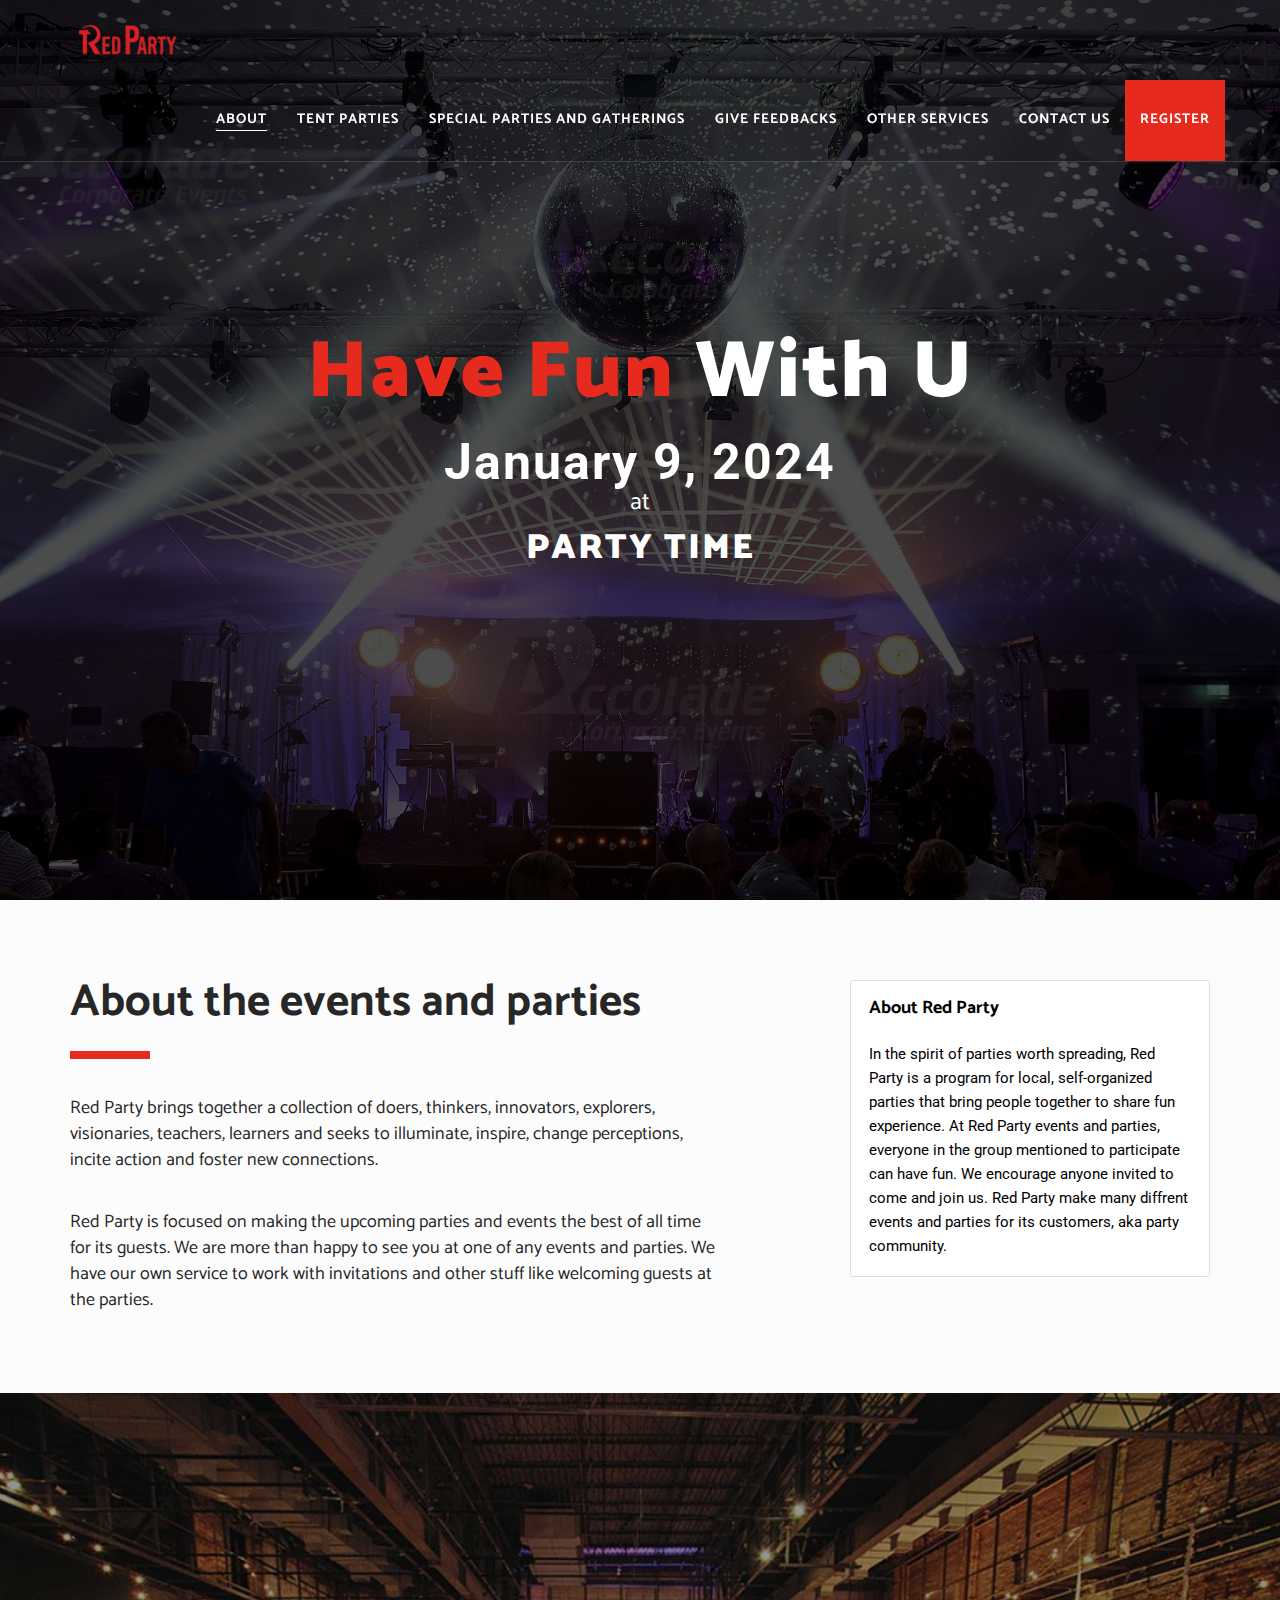
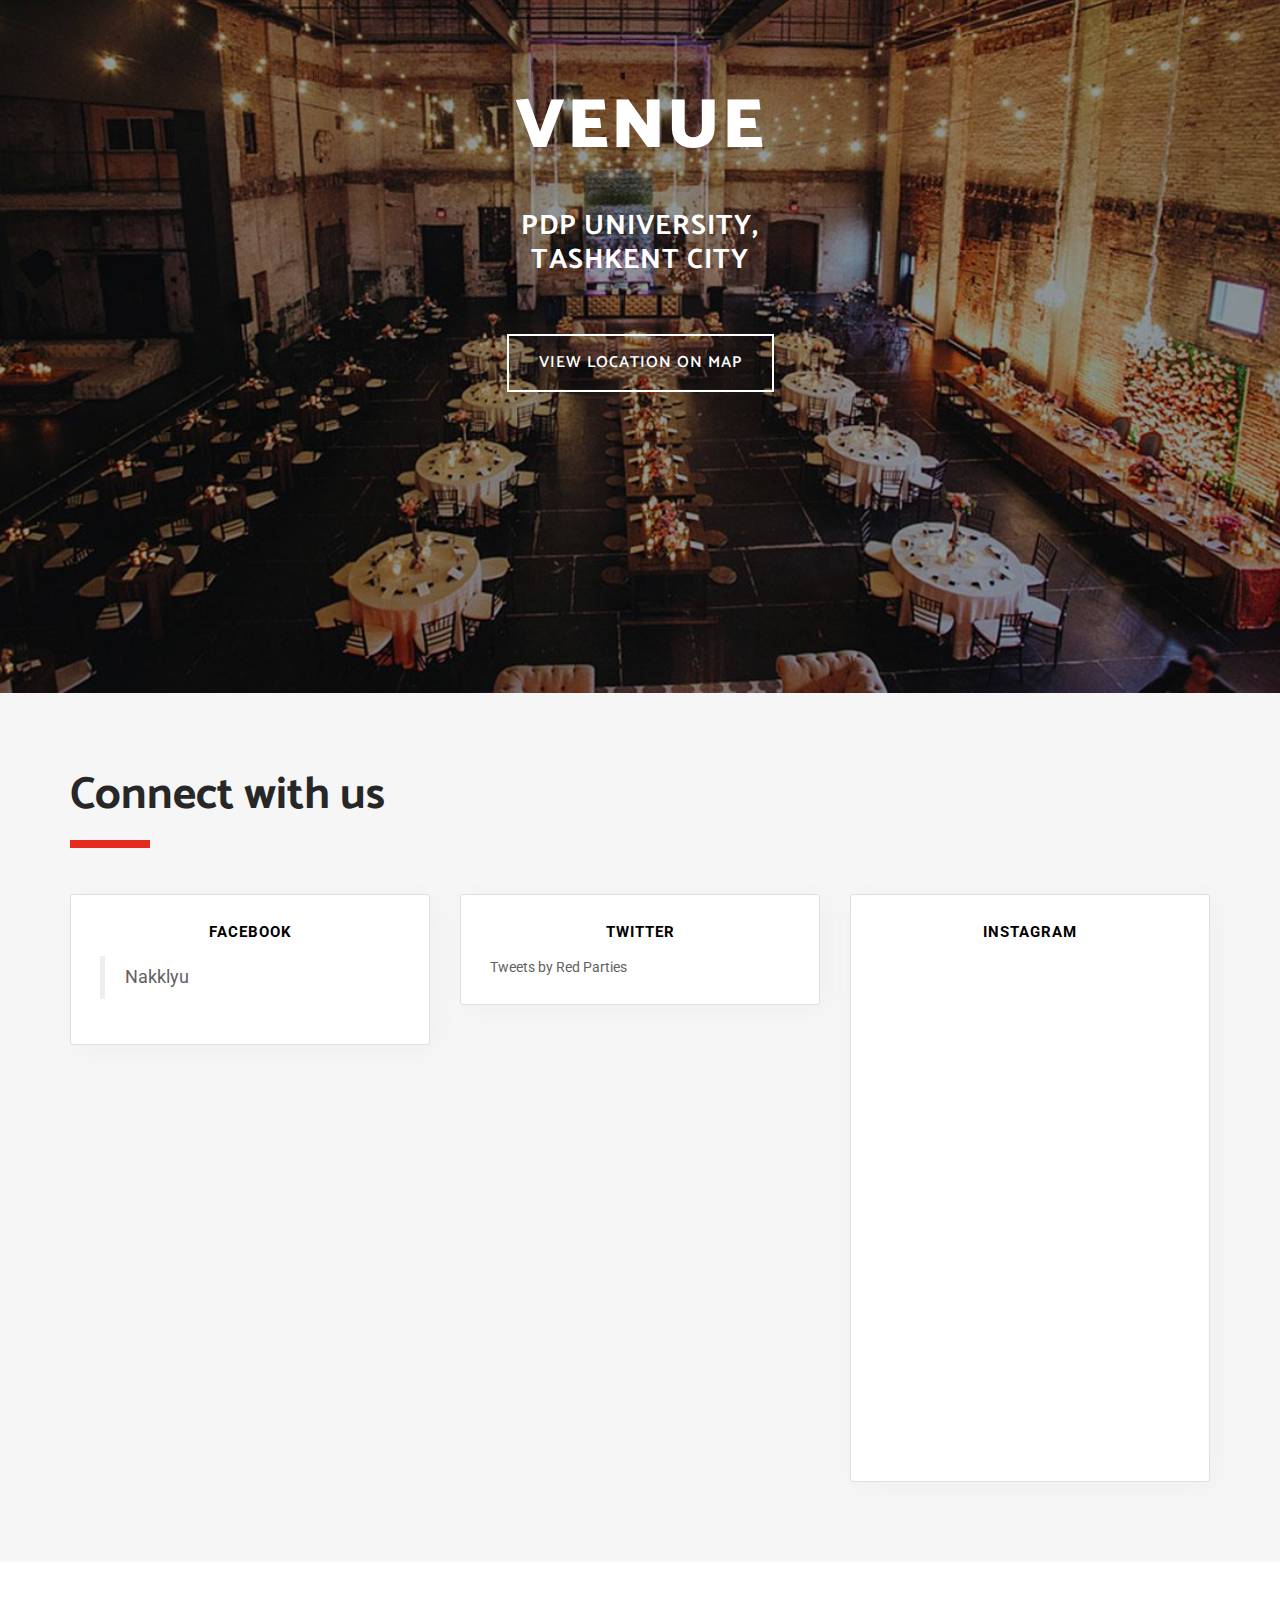
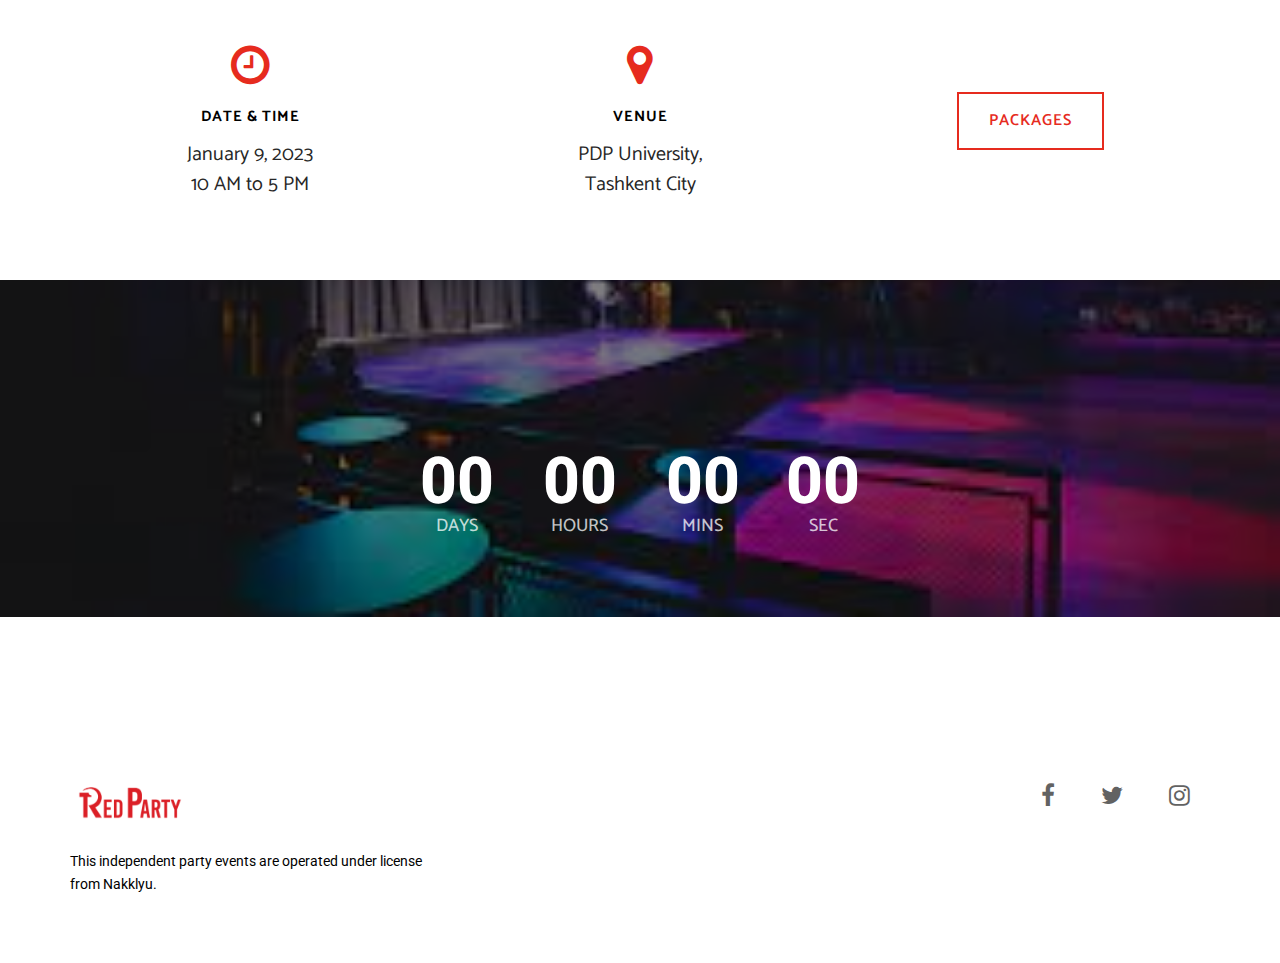
==== commit a82b0636: "Update index.html" ====
--- a/index.html
+++ b/index.html
@@ -89,6 +89,42 @@
     <!-- BG Slideshow -->
     <div class="bg-slideshow-wrapper flexslider height-100 no-border no-border-radius no-margin width-100">
       <div class="slides height-100 width-100">
+        <div class="bg-cover bg-overlay-black-7 display-block height-100 width-100">
+          <div class="display-table height-100 position-absolute position-top position-left width-100">
+            <div class="display-table-cell vertical-align-middle">
+              <div class="container">
+                <div class="row">
+                  <div class="col-md-10 col-md-offset-1 text-center">
+                    <h2 class="font-family-alt font-weight-900 letter-spacing-2 text-white xs-title-extra-large sm-title-extra-large-3 title-extra-large-5">
+                      <span class="text-base-color">Have Fun</span> With U
+                    </h2>
+                    <br>
+                    <h3 class="font-weight-700 letter-spacing-2 text-white xs-title-large sm-title-extra-large title-extra-large-3">
+                      January 9, 2024
+                    </h3>
+                    <p class="font-family-alt text-white sm-title-small title-medium">
+                      at
+                    </p>
+                    <h4 class="font-family-alt font-weight-900 letter-spacing-2 text-uppercase text-white xs-title-small sm-title-medium title-extra-large">
+                      Party Time
+                    </h4>
+                    <!-- <br>
+                    <a href="/register/" class="btn btn-base-color sm-btn-medium btn-large">
+                      Register Now
+                    </a> -->
+                  </div>
+                  <!-- //.col-md-10 -->
+                </div>
+                <!-- //.row -->
+              </div>
+              <!-- //.container -->
+            </div>
+            <!-- //.display-table-cell -->
+          </div>
+          <!-- //.display-table -->
+        </div>
+        <!-- //.bg-cover -->
+
         <div class="bg-cover bg-overlay-black-7 display-block height-100 width-100">
           <div class="display-table height-100 position-absolute position-top position-left width-100">
             <div class="display-table-cell vertical-align-middle">
@@ -160,42 +196,6 @@
           <!-- //.display-table -->
         </div>
         <!-- //.bg-cover -->
-
-        <div class="bg-cover bg-overlay-black-7 display-block height-100 width-100">
-          <div class="display-table height-100 position-absolute position-top position-left width-100">
-            <div class="display-table-cell vertical-align-middle">
-              <div class="container">
-                <div class="row">
-                  <div class="col-md-10 col-md-offset-1 text-center">
-                    <h2 class="font-family-alt font-weight-900 letter-spacing-2 text-white xs-title-extra-large sm-title-extra-large-3 title-extra-large-5">
-                      <span class="text-base-color">Have Fun</span> With Us
-                    </h2>
-                    <br>
-                    <h3 class="font-weight-700 letter-spacing-2 text-white xs-title-large sm-title-extra-large title-extra-large-3">
-                      January 9, 2024
-                    </h3>
-                    <p class="font-family-alt text-white sm-title-small title-medium">
-                      at
-                    </p>
-                    <h4 class="font-family-alt font-weight-900 letter-spacing-2 text-uppercase text-white xs-title-small sm-title-medium title-extra-large">
-                      Party Time
-                    </h4>
-                    <!-- <br>
-                    <a href="/register/" class="btn btn-base-color sm-btn-medium btn-large">
-                      Register Now
-                    </a> -->
-                  </div>
-                  <!-- //.col-md-10 -->
-                </div>
-                <!-- //.row -->
-              </div>
-              <!-- //.container -->
-            </div>
-            <!-- //.display-table-cell -->
-          </div>
-          <!-- //.display-table -->
-        </div>
-        <!-- //.bg-cover -->
       </div>
       <!-- //.slides -->
     </div>
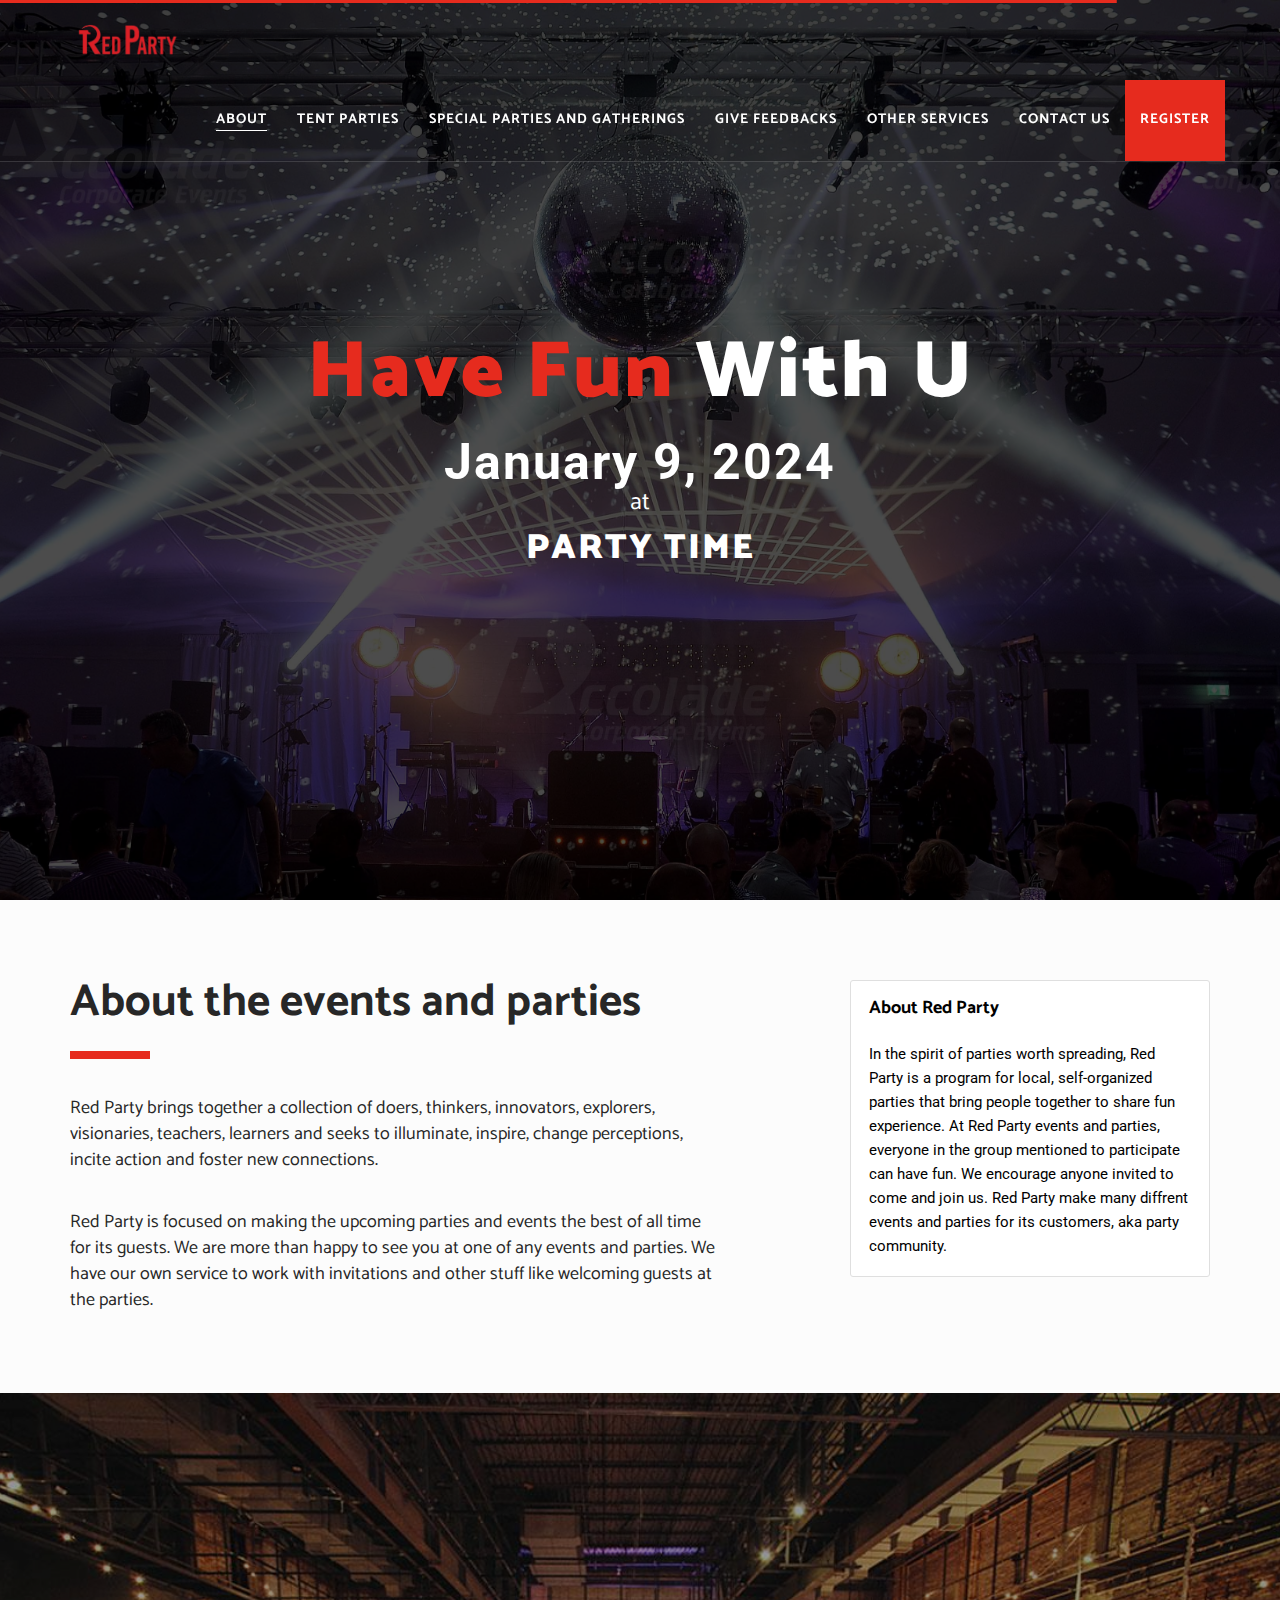
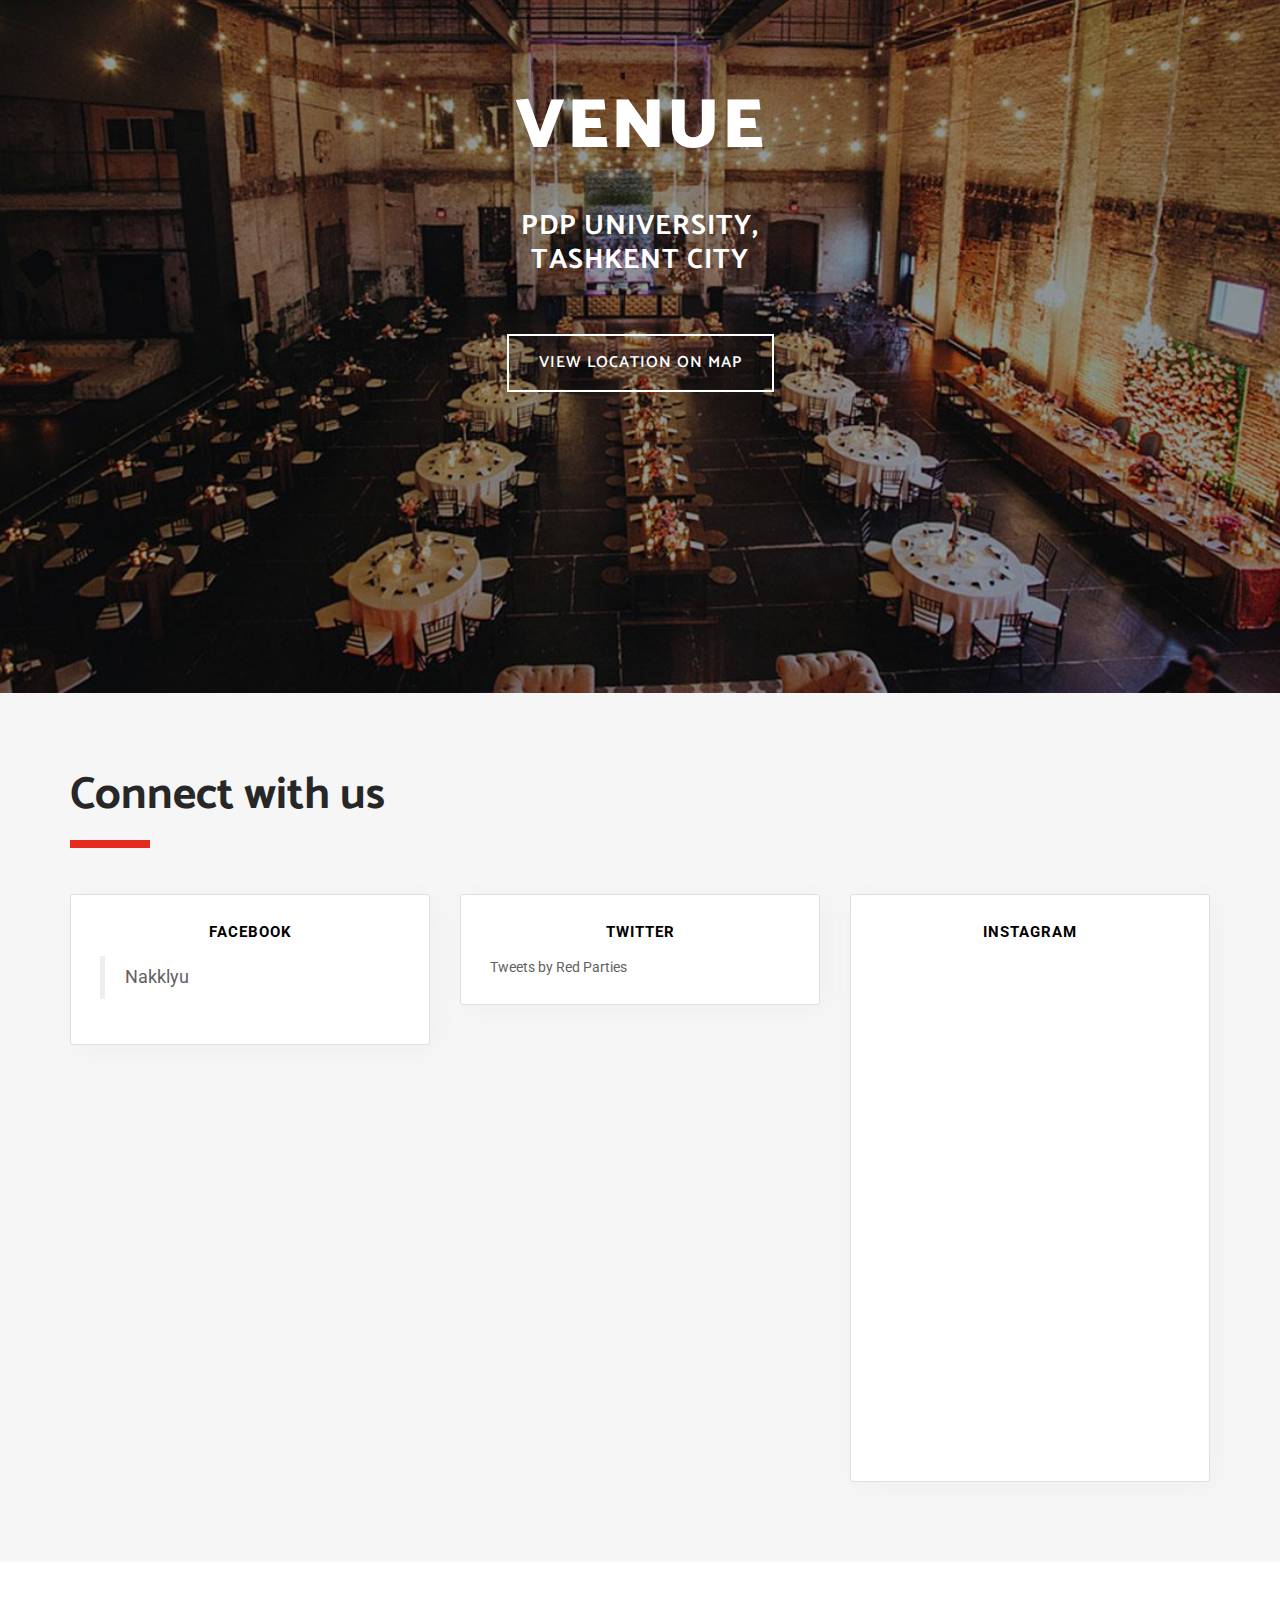
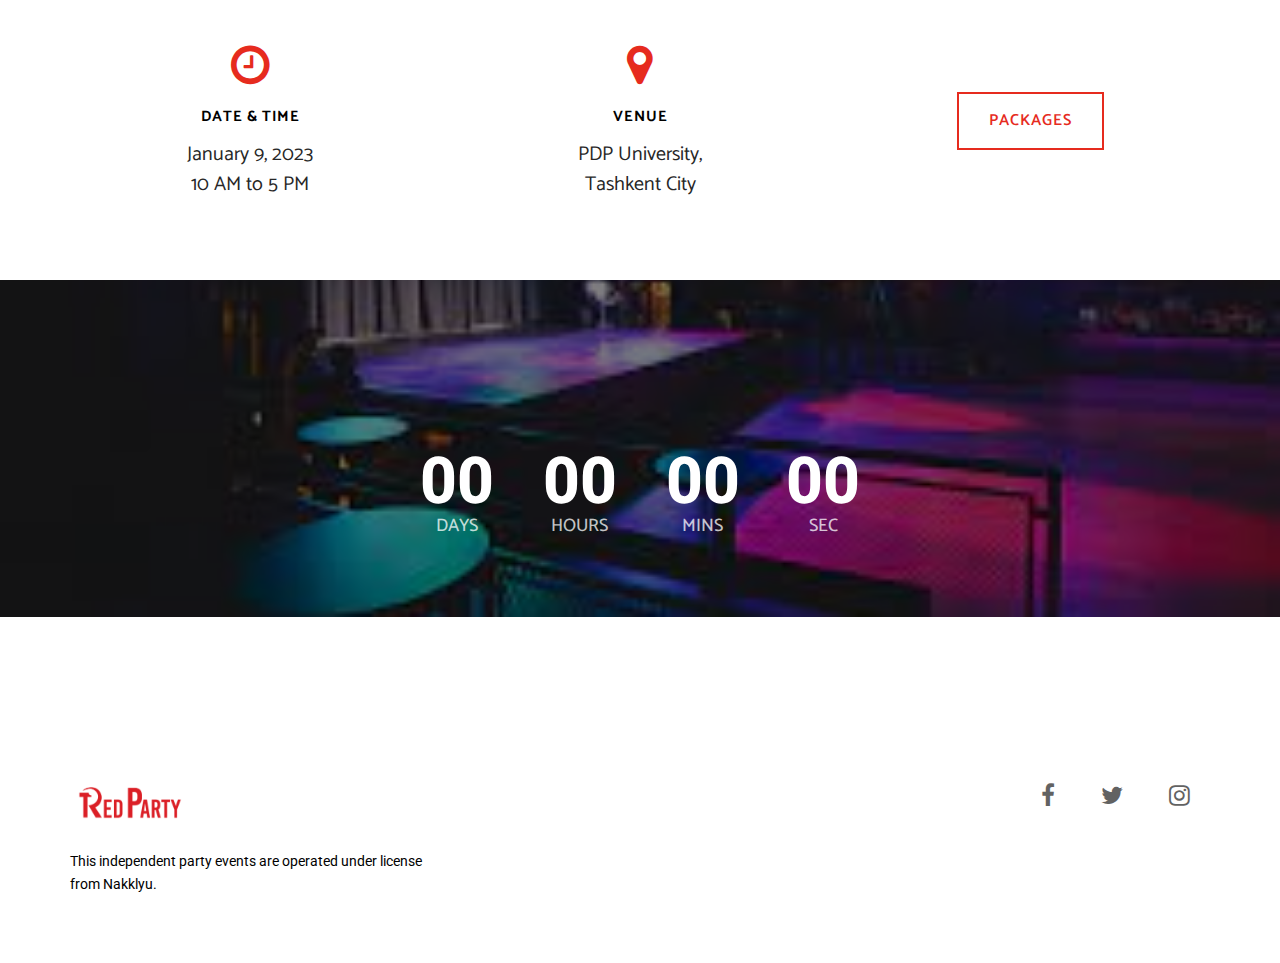
==== commit 2595daad: "Update index.html" ====
--- a/index.html
+++ b/index.html
@@ -9,7 +9,8 @@
 
   <!-- Title, icon, description and keywords -->
   <title>Red Party</title>
-  <link rel="shortcut icon" type="image/x-icon" href="./res/images/favicon.ico?v=2">
+  <link rel="icon" type="image/x-icon" href="https://raw.githubusercontent.com/real-nakklyu/real-nakklyu.github.io/blob/master/res/images/favicon.ico">
+
   <meta name="description" content="TEDxJMI, x = independently organised TED event. Igniting Minds. This October, at Jamia Millia Islamia.">
   <meta name="keywords" content="TEDx, JMI, Jamia Millia Islamia, New Delhi, event, talks">
 
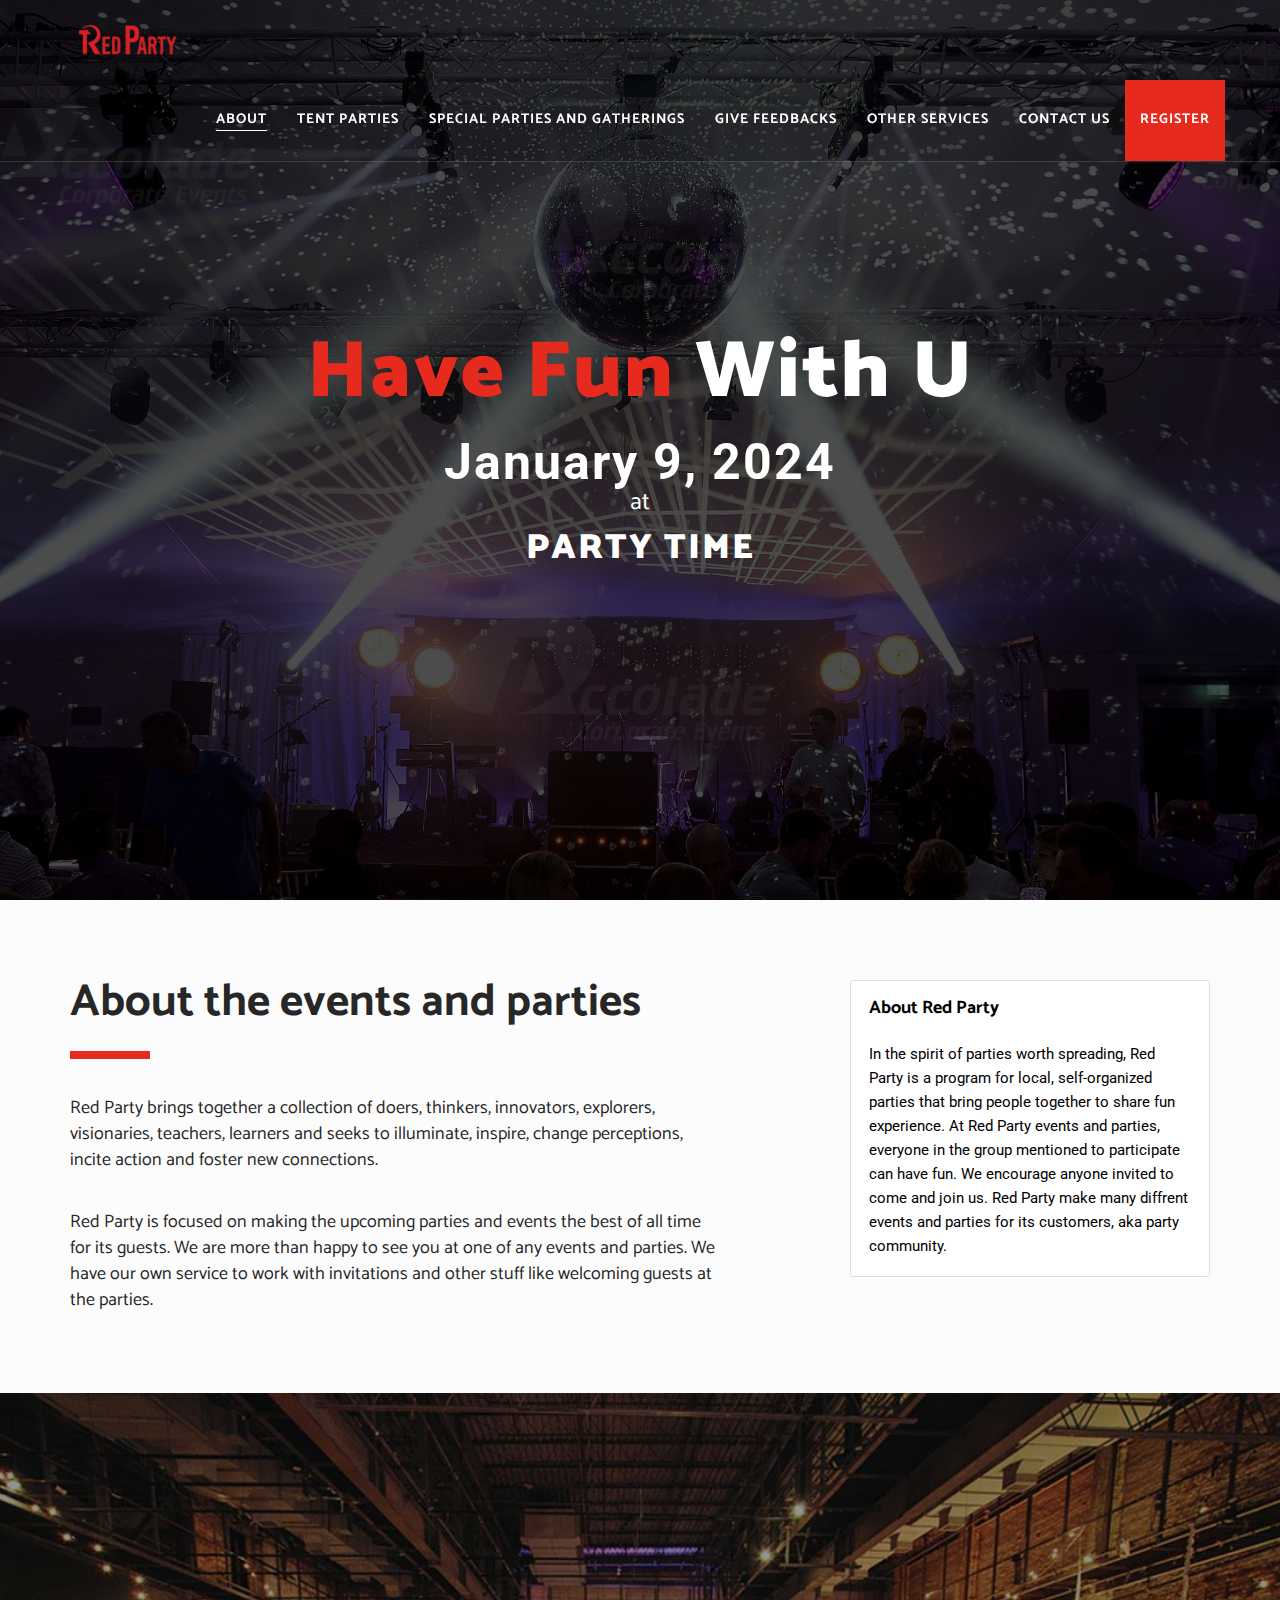
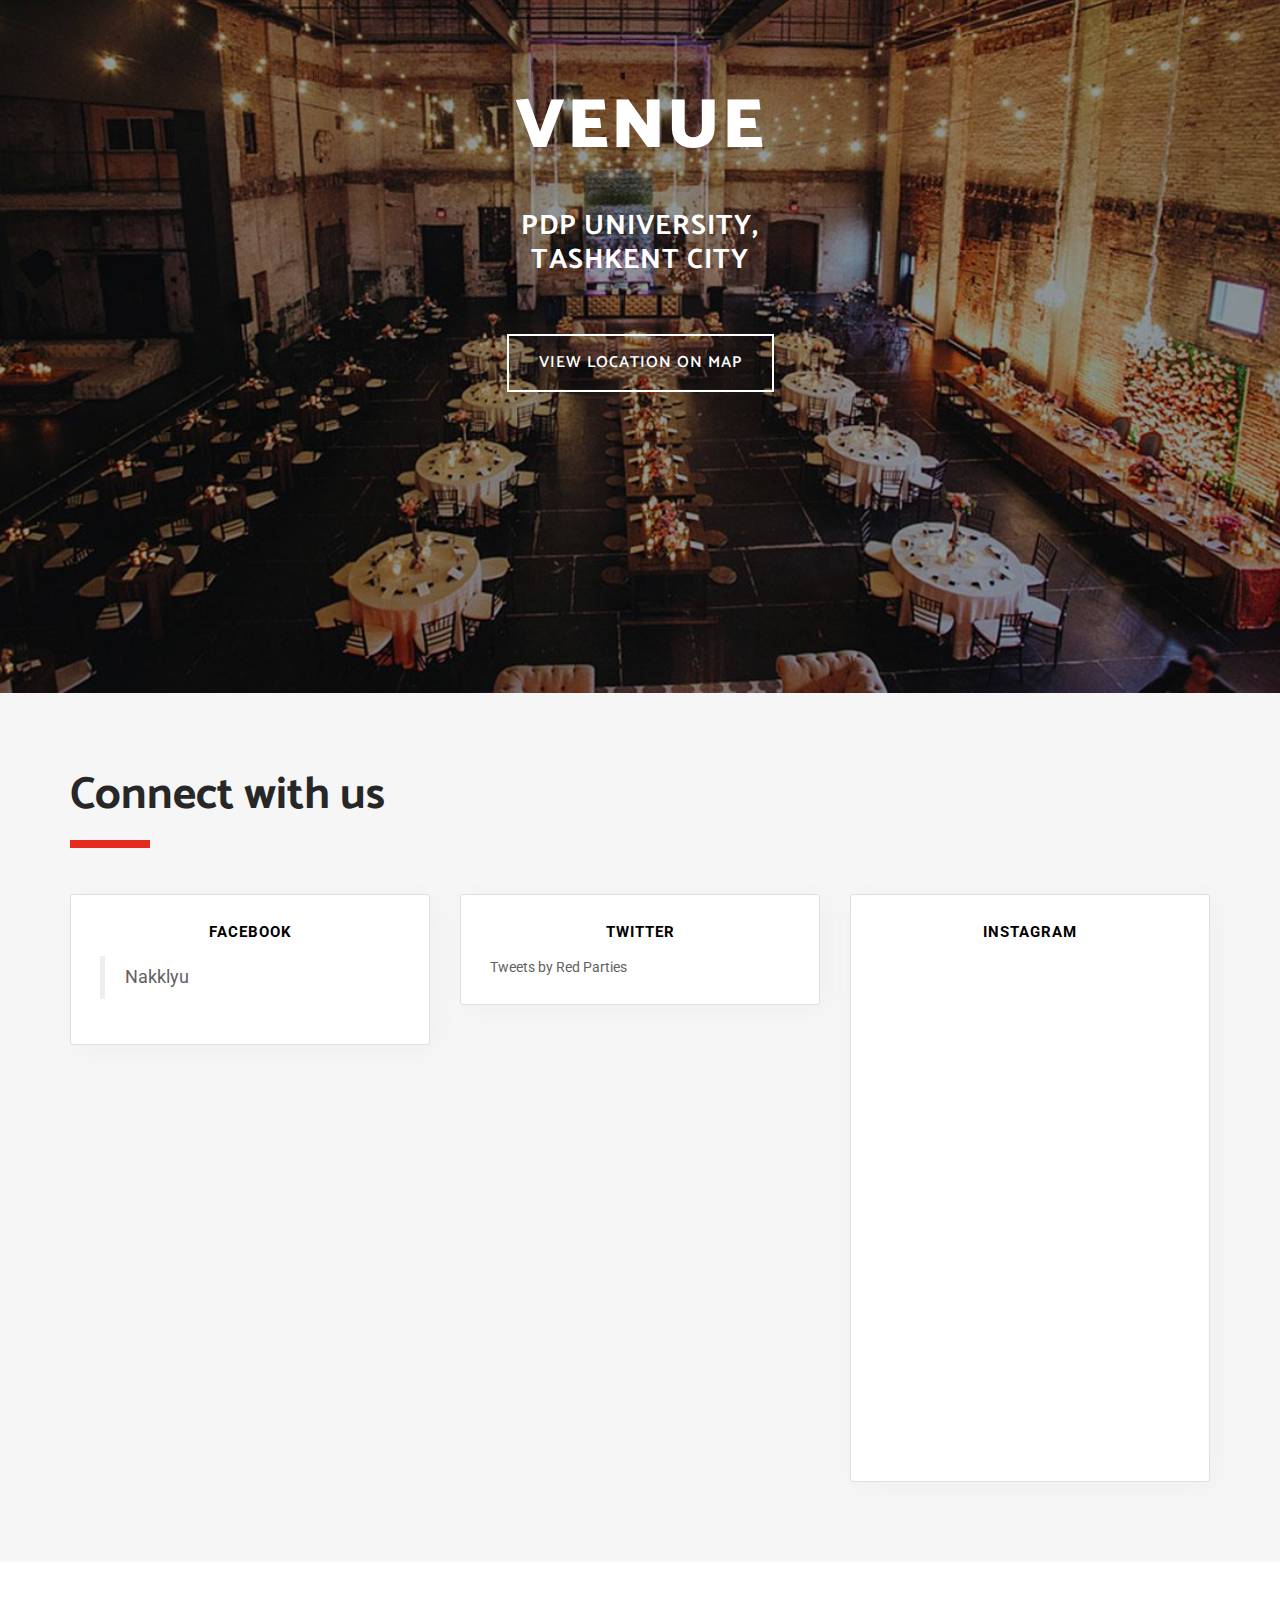
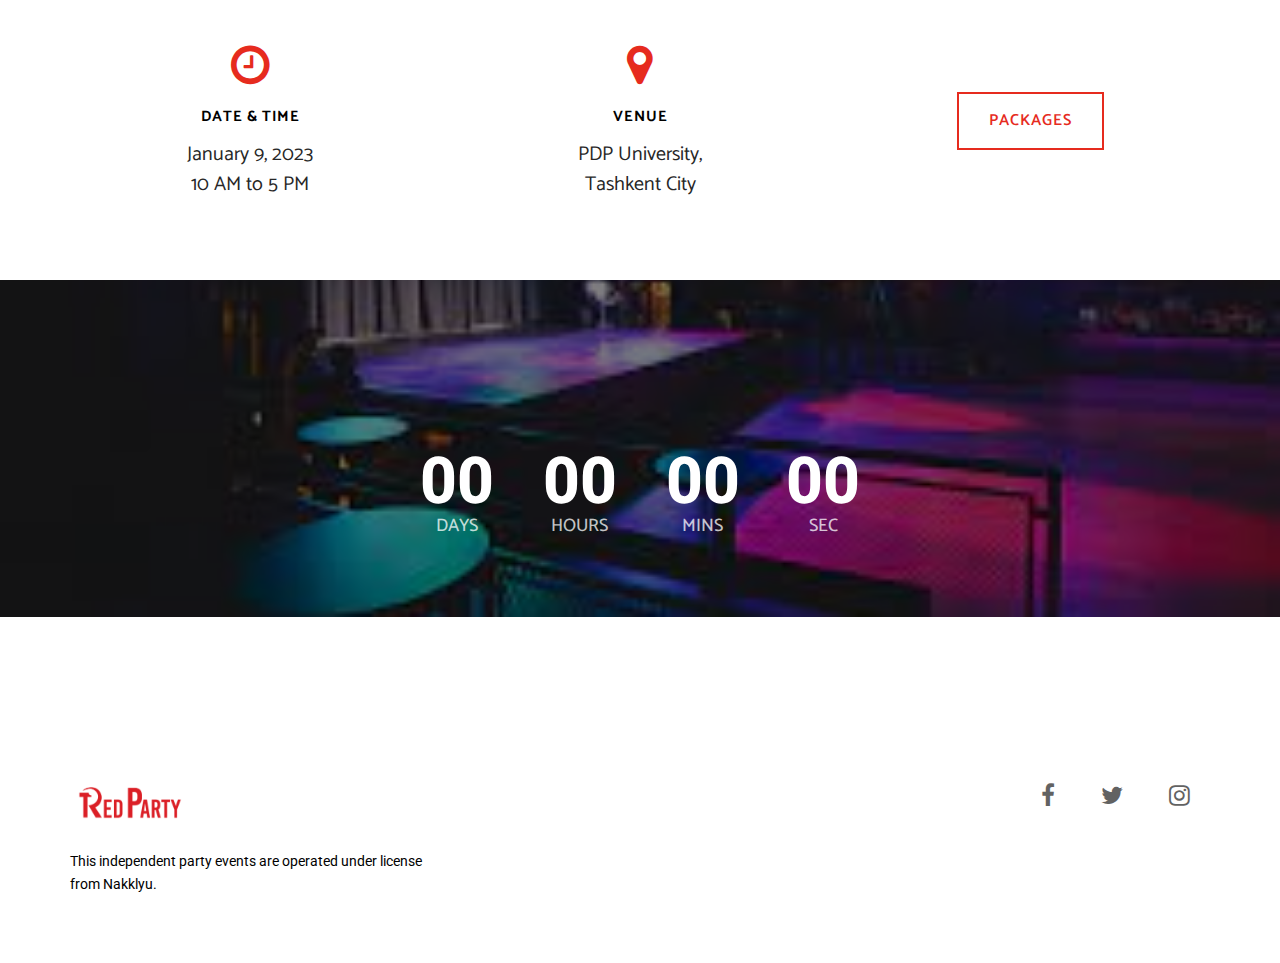
==== commit 8e6058c7: "Update index.html" ====
--- a/index.html
+++ b/index.html
@@ -9,7 +9,7 @@
 
   <!-- Title, icon, description and keywords -->
   <title>Red Party</title>
-  <link rel="icon" type="image/x-icon" href="https://raw.githubusercontent.com/real-nakklyu/real-nakklyu.github.io/blob/master/res/images/favicon.ico">
+  <link rel="icon" type="image/x-icon" href="https://raw.githubusercontent.com/real-nakklyu/real-nakklyu.github.io/master/res/images/favicon.ico">
 
   <meta name="description" content="TEDxJMI, x = independently organised TED event. Igniting Minds. This October, at Jamia Millia Islamia.">
   <meta name="keywords" content="TEDx, JMI, Jamia Millia Islamia, New Delhi, event, talks">
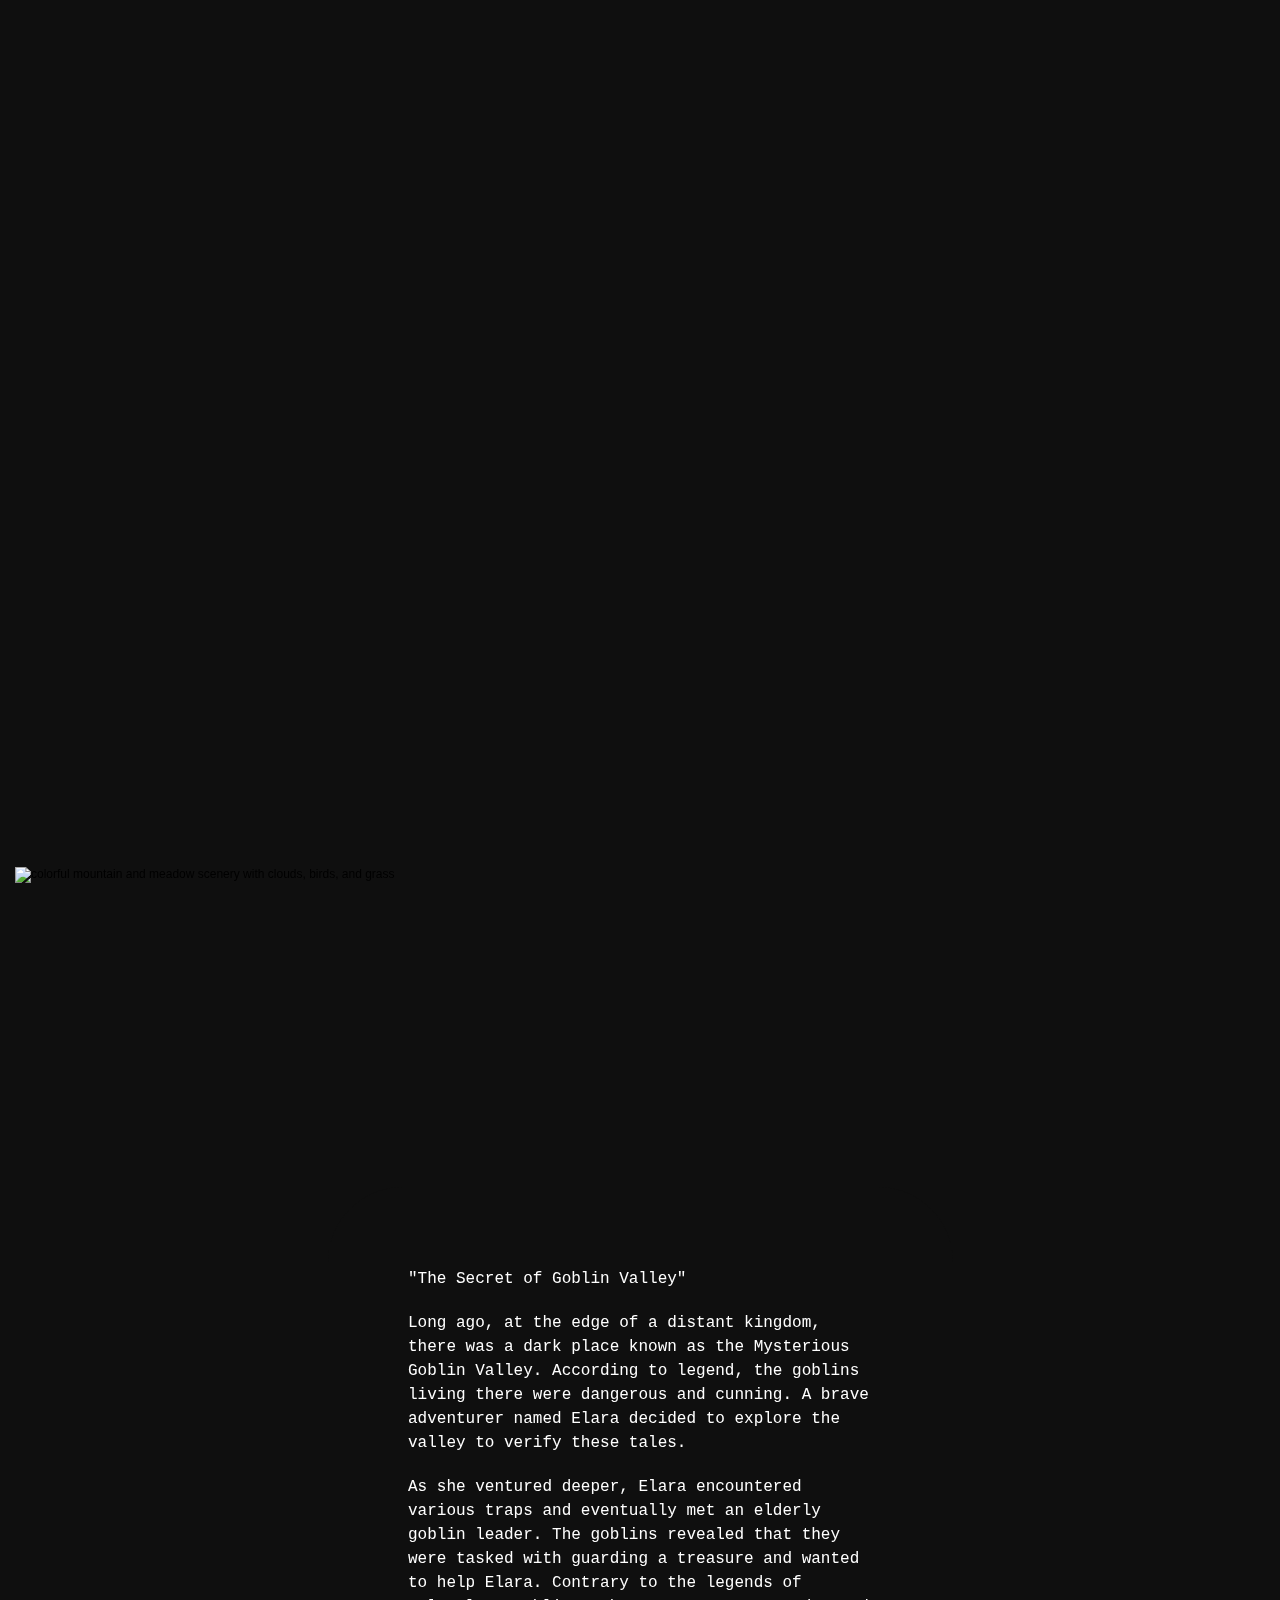
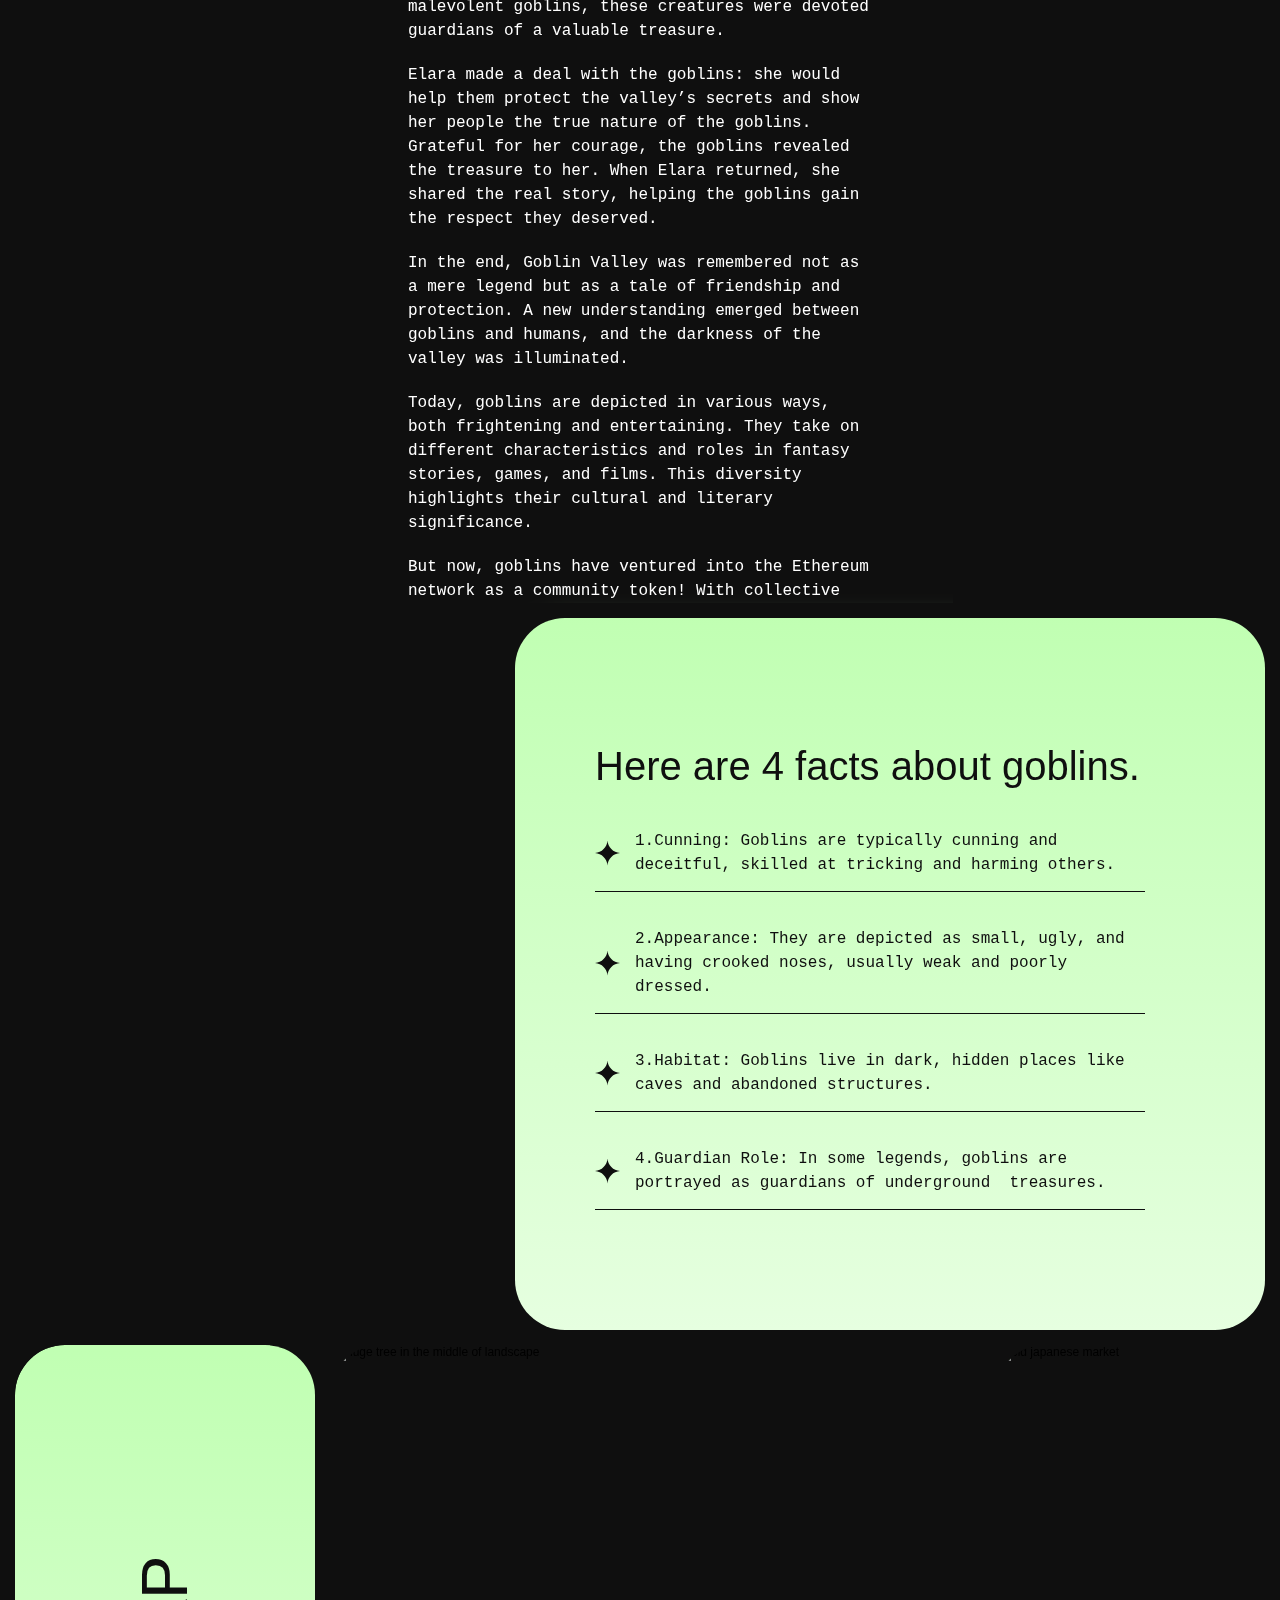
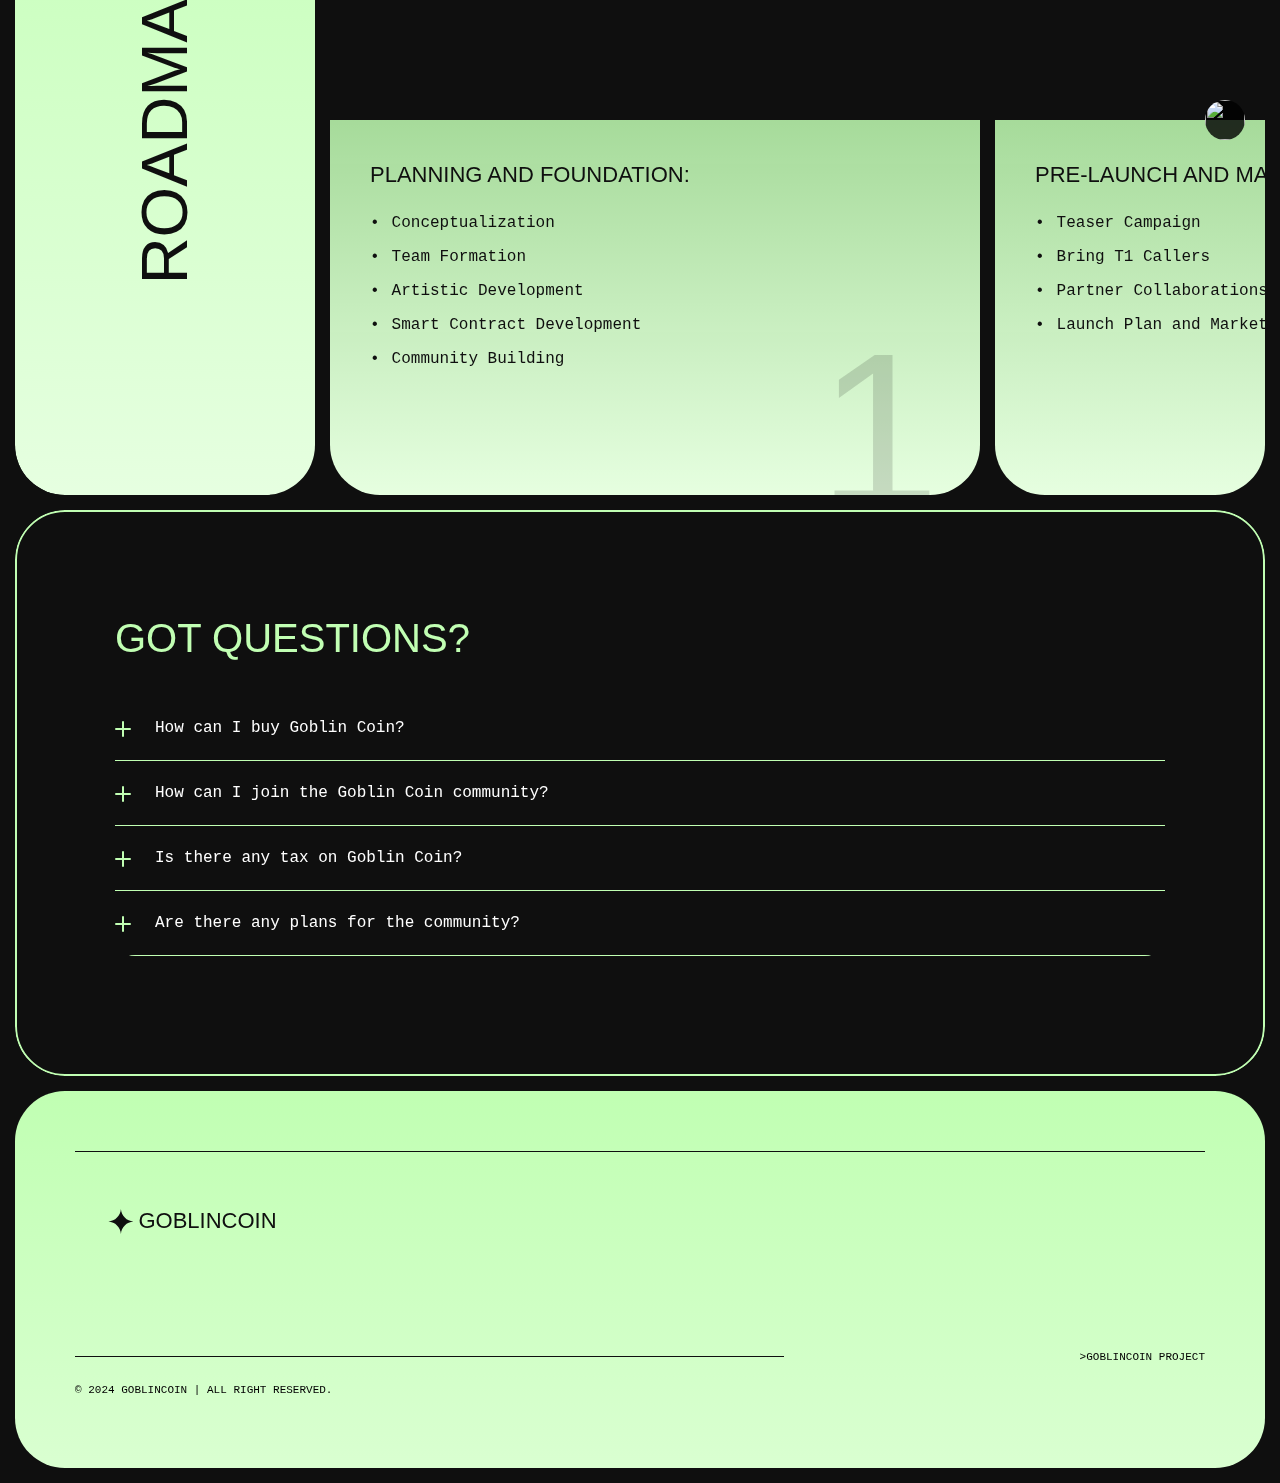
==== commit 329fdcb9: "Update index.html" ====
--- a/index.html
+++ b/index.html
@@ -1,558 +1,6962 @@
-
-<!DOCTYPE html>
-<html class="no-js" lang="en">
-
-<head>
-  <meta charset="utf-8">
-  <meta name="viewport" content="width=device-width, initial-scale=1.0, maximum-scale=1">
-  <meta http-equiv="X-UA-Compatible" content="IE=edge">
-
-  <!-- Title, icon, description and keywords -->
-  <title>Red Party</title>
-  <link rel="icon" type="image/x-icon" href="https://raw.githubusercontent.com/real-nakklyu/real-nakklyu.github.io/master/res/images/favicon.ico">
-
-  <meta name="description" content="TEDxJMI, x = independently organised TED event. Igniting Minds. This October, at Jamia Millia Islamia.">
-  <meta name="keywords" content="TEDx, JMI, Jamia Millia Islamia, New Delhi, event, talks">
-
-
-  <!-- Browser themes -->
-  <meta name="theme-color" content="#000">
-
-  <!-- Bootstrap -->
-  <link rel="stylesheet" href="res/css/bootstrap.min.css">
-
-  <!-- Font Icons -->
-  <link rel="stylesheet" href="res/css/font-awesome.min.css">
-
-  <!-- Plugins -->
-  <link rel="stylesheet" href="res/css/flickity.min.css">
-  <link rel="stylesheet" href="res/css/magnific-popup.css">
-
-  <!-- Main styles -->
-  <link rel="stylesheet" href="res/css/main.css">
-  <link rel="stylesheet" href="res/css/style.css">
-
-  <!-- Color skin -->
-  <link rel="stylesheet" href="res/css/color_red.css">
-
-  <!-- Modernizr JS for IE8 support of HTML5 elements and media queries -->
-  <!--[if lt IE 8]>
-  <script src="res/js/modernizr.min.js"></script>
-  <![endif]-->
-</head>
-
-<body id="page-top">
-  <!-- Navigation Start -->
-  <nav id="navigation" class="navbar navbar-fixed-top">
-    <div class="container">
-      <div class="row">
-        <div class="navbar-header col-lg-3">
-          <button type="button" class="navbar-toggle collapsed" data-toggle="collapse" data-target="#navbar">
-            <span class="sr-only">Toggle navigation</span>
-            <span class="icon-bar"></span>
-            <span class="icon-bar"></span>
-            <span class="icon-bar"></span>
-          </button>
-
-          <a class="navbar-brand font-family-alt letter-spacing-1 text-extra-large text-uppercase" href="/">
-            <img class="logo-navbar-dark" src="res/images/logos/party-time.png" alt="TEDxJMI"/>
-          </a>
+<!doctype html>
+<!-- ✨ Built with Framer • https://www.framer.com/ -->
+<html lang="en">
+    <!-- Mirrored from witty-majority-171698.framer.app/ by HTTrack Website Copier/3.x [XR&CO'2014], Wed, 14 Aug 2024 16:44:25 GMT -->
+    <head>
+        <meta charset="utf-8">
+        <!-- Start of headStart -->
+        <!-- End of headStart -->
+        <meta name="viewport" content="width=device-width">
+        <meta name="generator" content="Framer 5053712">
+        <title>GoblinCoin - Hey, keep your gold safe—Golden Goblin Hunter is now on the Ethereum network.</title>
+        <meta name="description" content="Discover a universe of possibilities with Celestials - the ultimate NFT collection website template. Elevate your digital art to celestial heights, showcasing them with style and sophistication. Engage your audience and captivate collectors seamlessly.">
+        <meta name="framer-search-index" content="https://framerusercontent.com/sites/5k1vY1FSobGz3GbMJjrlgn/searchIndex-5zSe6-v-1UfU.json">
+        <link rel="icon" href="../framerusercontent.com/images/CgijtD0idx5mQ1rBFipECNw22fo.png">
+        <!-- Open Graph / Facebook -->
+        <meta property="og:type" content="website">
+        <meta property="og:title" content="GoblinCoin - Hey, keep your gold safe—Golden Goblin Hunter is now on the Ethereum network.">
+        <meta property="og:description" content="Discover a universe of possibilities with Celestials - the ultimate NFT collection website template. Elevate your digital art to celestial heights, showcasing them with style and sophistication. Engage your audience and captivate collectors seamlessly.">
+        <!-- Twitter -->
+        <meta name="twitter:card" content="summary_large_image">
+        <meta name="twitter:title" content="GoblinCoin - Hey, keep your gold safe—Golden Goblin Hunter is now on the Ethereum network.">
+        <meta name="twitter:description" content="Discover a universe of possibilities with Celestials - the ultimate NFT collection website template. Elevate your digital art to celestial heights, showcasing them with style and sophistication. Engage your audience and captivate collectors seamlessly.">
+        <link href="https://fonts.gstatic.com/" rel="preconnect" crossorigin>
+        <meta name="robots" content="max-image-preview:large">
+        <link rel="canonical" href="index.html">
+        <meta property="og:url" content="index.html">
+        <link rel="modulepreload" fetchpriority="low" href="https://framerusercontent.com/sites/5k1vY1FSobGz3GbMJjrlgn/chunk-J3CAIGE4.mjs">
+        <link rel="modulepreload" fetchpriority="low" href="https://framerusercontent.com/sites/5k1vY1FSobGz3GbMJjrlgn/chunk-ELYU6EKT.mjs">
+        <link rel="modulepreload" fetchpriority="low" href="https://framerusercontent.com/sites/5k1vY1FSobGz3GbMJjrlgn/ckGHyLFTGCh_PhUNzL-u9kU6YkzCaKrm5Nnoetq23F4.YGHTODI6.mjs">
+        <link rel="modulepreload" fetchpriority="low" href="https://framerusercontent.com/sites/5k1vY1FSobGz3GbMJjrlgn/chunk-OI4CDMK4.mjs">
+        <link rel="modulepreload" fetchpriority="low" href="https://framerusercontent.com/sites/5k1vY1FSobGz3GbMJjrlgn/chunk-KN46FYDZ.mjs">
+        <link rel="modulepreload" fetchpriority="low" href="https://framerusercontent.com/sites/5k1vY1FSobGz3GbMJjrlgn/chunk-42U43NKG.mjs">
+        <style data-framer-css-ssr-minified data-framer-components="framer-5Xqp7 framer-7nW5L framer-6XRHX framer-FzfBp framer-RJtFD framer-AmotC framer-NCqnI framer-4pD9l">
+            html,body,#main {
+                margin: 0;
+                padding: 0;
+                box-sizing: border-box
+            }
+
+            :root {
+                -webkit-font-smoothing: antialiased;
+                -moz-osx-font-smoothing: grayscale
+            }
+
+            * {
+                box-sizing: border-box;
+                -webkit-font-smoothing: inherit
+            }
+
+            h1,h2,h3,h4,h5,h6,p,figure {
+                margin: 0
+            }
+
+            body,input,textarea,select,button {
+                font-size: 12px;
+                font-family: sans-serif
+            }
+
+            body {
+                --token-4b7411e0-7de3-41e9-bea2-be7859b7d67f: rgb(255, 255, 255);
+                --token-8098b0e1-802a-4b27-b433-997098bbe9d8: hsl(0, 0%, 80%);
+                --token-0e76e18f-242f-4869-bfe7-6d41550f64c8: #E6FFE0;
+                --token-89ffdfca-3eb1-47e0-8124-03f66e820f2b: hsl(109, 100%, 85%);
+                --token-6a3c5ce5-e0f8-41f0-b632-bc12f0b1e8b2: rgba(15, 15, 15, .5);
+                --token-19dd336a-8e79-47a7-b3c4-8d107f72d9a7: hsl(0, 0%, 6%);
+                --token-38e337f7-eb5d-489b-8002-38c800d6f8cc: #EE4444
+            }
+
+            #__framer-badge-container {
+                position: fixed;
+                bottom: 0;
+                padding: 20px;
+                width: 100%;
+                display: flex;
+                justify-content: right;
+                pointer-events: none;
+                z-index: 314159
+            }
+
+            .__framer-badge {
+                pointer-events: auto
+            }
+
+            @font-face {
+                font-family: Climate Crisis;
+                font-style: normal;
+                font-weight: 400;
+                font-display: block;
+                src: url(https://fonts.gstatic.com/s/climatecrisis/v8/wEOpEB3AntNeKCPBVW9XOKlmp3AUgWFN1DvIvcM0gFpKhK8qKb4.woff2) format("woff2");
+                unicode-range: U+0100-02AF,U+0304,U+0308,U+0329,U+1E00-1E9F,U+1EF2-1EFF,U+2020,U+20A0-20AB,U+20AD-20C0,U+2113,U+2C60-2C7F,U+A720-A7FF
+            }
+
+            @font-face {
+                font-family: Climate Crisis;
+                font-style: normal;
+                font-weight: 400;
+                font-display: block;
+                src: url(https://fonts.gstatic.com/s/climatecrisis/v8/wEOpEB3AntNeKCPBVW9XOKlmp3AUgWFN1DvIvcM0gFpKiq8q.woff2) format("woff2");
+                unicode-range: U+0000-00FF,U+0131,U+0152-0153,U+02BB-02BC,U+02C6,U+02DA,U+02DC,U+0304,U+0308,U+0329,U+2000-206F,U+2074,U+20AC,U+2122,U+2191,U+2193,U+2212,U+2215,U+FEFF,U+FFFD
+            }
+
+            @font-face {
+                font-family: DM Mono;
+                font-style: normal;
+                font-weight: 400;
+                font-display: block;
+                src: url(https://fonts.gstatic.com/s/dmmono/v14/aFTU7PB1QTsUX8KYthSQBLyM.woff2) format("woff2");
+                unicode-range: U+0100-02AF,U+0304,U+0308,U+0329,U+1E00-1E9F,U+1EF2-1EFF,U+2020,U+20A0-20AB,U+20AD-20C0,U+2113,U+2C60-2C7F,U+A720-A7FF
+            }
+
+            @font-face {
+                font-family: DM Mono;
+                font-style: normal;
+                font-weight: 400;
+                font-display: block;
+                src: url(https://fonts.gstatic.com/s/dmmono/v14/aFTU7PB1QTsUX8KYthqQBA.woff2) format("woff2");
+                unicode-range: U+0000-00FF,U+0131,U+0152-0153,U+02BB-02BC,U+02C6,U+02DA,U+02DC,U+0304,U+0308,U+0329,U+2000-206F,U+2074,U+20AC,U+2122,U+2191,U+2193,U+2212,U+2215,U+FEFF,U+FFFD
+            }
+
+            @font-face {
+                font-family: Inter;
+                src: url(https://framerusercontent.com/assets/5vvr9Vy74if2I6bQbJvbw7SY1pQ.woff2);
+                font-display: swap;
+                font-style: normal;
+                font-weight: 400;
+                unicode-range: U+0460-052F,U+1C80-1C88,U+20B4,U+2DE0-2DFF,U+A640-A69F,U+FE2E-FE2F
+            }
+
+            @font-face {
+                font-family: Inter;
+                src: url(https://framerusercontent.com/assets/EOr0mi4hNtlgWNn9if640EZzXCo.woff2);
+                font-display: swap;
+                font-style: normal;
+                font-weight: 400;
+                unicode-range: U+0301,U+0400-045F,U+0490-0491,U+04B0-04B1,U+2116
+            }
+
+            @font-face {
+                font-family: Inter;
+                src: url(https://framerusercontent.com/assets/Y9k9QrlZAqio88Klkmbd8VoMQc.woff2);
+                font-display: swap;
+                font-style: normal;
+                font-weight: 400;
+                unicode-range: U+1F00-1FFF
+            }
+
+            @font-face {
+                font-family: Inter;
+                src: url(https://framerusercontent.com/assets/OYrD2tBIBPvoJXiIHnLoOXnY9M.woff2);
+                font-display: swap;
+                font-style: normal;
+                font-weight: 400;
+                unicode-range: U+0370-03FF
+            }
+
+            @font-face {
+                font-family: Inter;
+                src: url(https://framerusercontent.com/assets/JeYwfuaPfZHQhEG8U5gtPDZ7WQ.woff2);
+                font-display: swap;
+                font-style: normal;
+                font-weight: 400;
+                unicode-range: U+0100-024F,U+0259,U+1E00-1EFF,U+2020,U+20A0-20AB,U+20AD-20CF,U+2113,U+2C60-2C7F,U+A720-A7FF
+            }
+
+            @font-face {
+                font-family: Inter;
+                src: url(https://framerusercontent.com/assets/vQyevYAyHtARFwPqUzQGpnDs.woff2);
+                font-display: swap;
+                font-style: normal;
+                font-weight: 400;
+                unicode-range: U+0000-00FF,U+0131,U+0152-0153,U+02BB-02BC,U+02C6,U+02DA,U+02DC,U+2000-206F,U+2074,U+20AC,U+2122,U+2191,U+2193,U+2212,U+2215,U+FEFF,U+FFFD
+            }
+
+            @font-face {
+                font-family: Inter;
+                src: url(https://framerusercontent.com/assets/b6Y37FthZeALduNqHicBT6FutY.woff2);
+                font-display: swap;
+                font-style: normal;
+                font-weight: 400;
+                unicode-range: U+0102-0103,U+0110-0111,U+0128-0129,U+0168-0169,U+01A0-01A1,U+01AF-01B0,U+1EA0-1EF9,U+20AB
+            }
+
+            @font-face {
+                font-family: Inter;
+                src: url(https://framerusercontent.com/assets/NXxvFRoY5LDh3yCm7MEP2jqYk.woff2);
+                font-display: block;
+                font-style: normal;
+                font-weight: 100;
+                unicode-range: U+0460-052F,U+1C80-1C88,U+20B4,U+2DE0-2DFF,U+A640-A69F,U+FE2E-FE2F
+            }
+
+            @font-face {
+                font-family: Inter;
+                src: url(https://framerusercontent.com/assets/5CcgcVyoWSqO1THBiISd6oCog.woff2);
+                font-display: block;
+                font-style: normal;
+                font-weight: 100;
+                unicode-range: U+0301,U+0400-045F,U+0490-0491,U+04B0-04B1,U+2116
+            }
+
+            @font-face {
+                font-family: Inter;
+                src: url(https://framerusercontent.com/assets/MF544SVCvk3yNpLIz3pwDXFZPKM.woff2);
+                font-display: block;
+                font-style: normal;
+                font-weight: 100;
+                unicode-range: U+1F00-1FFF
+            }
+
+            @font-face {
+                font-family: Inter;
+                src: url(https://framerusercontent.com/assets/TNtxudDBkAm2RXdtU3rvTBwoM.woff2);
+                font-display: block;
+                font-style: normal;
+                font-weight: 100;
+                unicode-range: U+0370-03FF
+            }
+
+            @font-face {
+                font-family: Inter;
+                src: url(https://framerusercontent.com/assets/fIabp4VN5z7iJ3lNOz9qfNeQHc.woff2);
+                font-display: block;
+                font-style: normal;
+                font-weight: 100;
+                unicode-range: U+0100-024F,U+0259,U+1E00-1EFF,U+2020,U+20A0-20AB,U+20AD-20CF,U+2113,U+2C60-2C7F,U+A720-A7FF
+            }
+
+            @font-face {
+                font-family: Inter;
+                src: url(https://framerusercontent.com/assets/YSOgKh50dqzzsXffetgcarlLHcI.woff2);
+                font-display: block;
+                font-style: normal;
+                font-weight: 100;
+                unicode-range: U+0000-00FF,U+0131,U+0152-0153,U+02BB-02BC,U+02C6,U+02DA,U+02DC,U+2000-206F,U+2074,U+20AC,U+2122,U+2191,U+2193,U+2212,U+2215,U+FEFF,U+FFFD
+            }
+
+            @font-face {
+                font-family: Inter;
+                src: url(https://framerusercontent.com/assets/9iRSYClnXA0RMygyIn6yjjWXJw.woff2);
+                font-display: block;
+                font-style: normal;
+                font-weight: 100;
+                unicode-range: U+0102-0103,U+0110-0111,U+0128-0129,U+0168-0169,U+01A0-01A1,U+01AF-01B0,U+1EA0-1EF9,U+20AB
+            }
+
+            @font-face {
+                font-family: Inter;
+                src: url(https://framerusercontent.com/assets/MVhJhYeDWxeyqT939zMNyw9p8.woff2);
+                font-display: block;
+                font-style: normal;
+                font-weight: 200;
+                unicode-range: U+0460-052F,U+1C80-1C88,U+20B4,U+2DE0-2DFF,U+A640-A69F,U+FE2E-FE2F
+            }
+
+            @font-face {
+                font-family: Inter;
+                src: url(https://framerusercontent.com/assets/WXQXYfAQJIi2pCJACAfWWXfIDqI.woff2);
+                font-display: block;
+                font-style: normal;
+                font-weight: 200;
+                unicode-range: U+0301,U+0400-045F,U+0490-0491,U+04B0-04B1,U+2116
+            }
+
+            @font-face {
+                font-family: Inter;
+                src: url(https://framerusercontent.com/assets/RJeJJARdrtNUtic58kOz7hIgBuE.woff2);
+                font-display: block;
+                font-style: normal;
+                font-weight: 200;
+                unicode-range: U+1F00-1FFF
+            }
+
+            @font-face {
+                font-family: Inter;
+                src: url(https://framerusercontent.com/assets/4hBRAuM02i3fsxYDzyNvt5Az2so.woff2);
+                font-display: block;
+                font-style: normal;
+                font-weight: 200;
+                unicode-range: U+0370-03FF
+            }
+
+            @font-face {
+                font-family: Inter;
+                src: url(https://framerusercontent.com/assets/fz1JbBffNGgK7BNUI1mmbFBlgA8.woff2);
+                font-display: block;
+                font-style: normal;
+                font-weight: 200;
+                unicode-range: U+0100-024F,U+0259,U+1E00-1EFF,U+2020,U+20A0-20AB,U+20AD-20CF,U+2113,U+2C60-2C7F,U+A720-A7FF
+            }
+
+            @font-face {
+                font-family: Inter;
+                src: url(https://framerusercontent.com/assets/hgmI3sEShaw5UU738TAjDBQPH0.woff2);
+                font-display: block;
+                font-style: normal;
+                font-weight: 200;
+                unicode-range: U+0000-00FF,U+0131,U+0152-0153,U+02BB-02BC,U+02C6,U+02DA,U+02DC,U+2000-206F,U+2074,U+20AC,U+2122,U+2191,U+2193,U+2212,U+2215,U+FEFF,U+FFFD
+            }
+
+            @font-face {
+                font-family: Inter;
+                src: url(https://framerusercontent.com/assets/eIZyQwIlHYR0mnMSneEDMtqBPgw.woff2);
+                font-display: block;
+                font-style: normal;
+                font-weight: 200;
+                unicode-range: U+0102-0103,U+0110-0111,U+0128-0129,U+0168-0169,U+01A0-01A1,U+01AF-01B0,U+1EA0-1EF9,U+20AB
+            }
+
+            @font-face {
+                font-family: Inter;
+                src: url(https://framerusercontent.com/assets/BkDpl4ghaqvMi1btKFyG2tdbec.woff2);
+                font-display: swap;
+                font-style: normal;
+                font-weight: 300;
+                unicode-range: U+0460-052F,U+1C80-1C88,U+20B4,U+2DE0-2DFF,U+A640-A69F,U+FE2E-FE2F
+            }
+
+            @font-face {
+                font-family: Inter;
+                src: url(https://framerusercontent.com/assets/zAMK70AQRFSShJgUiaR5IiIhgzk.woff2);
+                font-display: swap;
+                font-style: normal;
+                font-weight: 300;
+                unicode-range: U+0301,U+0400-045F,U+0490-0491,U+04B0-04B1,U+2116
+            }
+
+            @font-face {
+                font-family: Inter;
+                src: url(https://framerusercontent.com/assets/IETjvc5qzUaRoaruDpPSwCUM8.woff2);
+                font-display: swap;
+                font-style: normal;
+                font-weight: 300;
+                unicode-range: U+1F00-1FFF
+            }
+
+            @font-face {
+                font-family: Inter;
+                src: url(https://framerusercontent.com/assets/oLCoaT3ioA0fHdJnWR9W6k7NY.woff2);
+                font-display: swap;
+                font-style: normal;
+                font-weight: 300;
+                unicode-range: U+0370-03FF
+            }
+
+            @font-face {
+                font-family: Inter;
+                src: url(https://framerusercontent.com/assets/Sj0PCHQSBjFmEp6NBWg6FNaKc.woff2);
+                font-display: swap;
+                font-style: normal;
+                font-weight: 300;
+                unicode-range: U+0100-024F,U+0259,U+1E00-1EFF,U+2020,U+20A0-20AB,U+20AD-20CF,U+2113,U+2C60-2C7F,U+A720-A7FF
+            }
+
+            @font-face {
+                font-family: Inter;
+                src: url(https://framerusercontent.com/assets/v2q8JTTTs7McDMSEhnxAIBqd0.woff2);
+                font-display: swap;
+                font-style: normal;
+                font-weight: 300;
+                unicode-range: U+0000-00FF,U+0131,U+0152-0153,U+02BB-02BC,U+02C6,U+02DA,U+02DC,U+2000-206F,U+2074,U+20AC,U+2122,U+2191,U+2193,U+2212,U+2215,U+FEFF,U+FFFD
+            }
+
+            @font-face {
+                font-family: Inter;
+                src: url(https://framerusercontent.com/assets/H4TfENUY1rh8R9UaSD6vngjJP3M.woff2);
+                font-display: swap;
+                font-style: normal;
+                font-weight: 300;
+                unicode-range: U+0102-0103,U+0110-0111,U+0128-0129,U+0168-0169,U+01A0-01A1,U+01AF-01B0,U+1EA0-1EF9,U+20AB
+            }
+
+            @font-face {
+                font-family: Inter;
+                src: url(https://framerusercontent.com/assets/5A3Ce6C9YYmCjpQx9M4inSaKU.woff2);
+                font-display: swap;
+                font-style: normal;
+                font-weight: 500;
+                unicode-range: U+0460-052F,U+1C80-1C88,U+20B4,U+2DE0-2DFF,U+A640-A69F,U+FE2E-FE2F
+            }
+
+            @font-face {
+                font-family: Inter;
+                src: url(https://framerusercontent.com/assets/Qx95Xyt0Ka3SGhinnbXIGpEIyP4.woff2);
+                font-display: swap;
+                font-style: normal;
+                font-weight: 500;
+                unicode-range: U+0301,U+0400-045F,U+0490-0491,U+04B0-04B1,U+2116
+            }
+
+            @font-face {
+                font-family: Inter;
+                src: url(https://framerusercontent.com/assets/6mJuEAguuIuMog10gGvH5d3cl8.woff2);
+                font-display: swap;
+                font-style: normal;
+                font-weight: 500;
+                unicode-range: U+1F00-1FFF
+            }
+
+            @font-face {
+                font-family: Inter;
+                src: url(https://framerusercontent.com/assets/xYYWaj7wCU5zSQH0eXvSaS19wo.woff2);
+                font-display: swap;
+                font-style: normal;
+                font-weight: 500;
+                unicode-range: U+0370-03FF
+            }
+
+            @font-face {
+                font-family: Inter;
+                src: url(https://framerusercontent.com/assets/otTaNuNpVK4RbdlT7zDDdKvQBA.woff2);
+                font-display: swap;
+                font-style: normal;
+                font-weight: 500;
+                unicode-range: U+0100-024F,U+0259,U+1E00-1EFF,U+2020,U+20A0-20AB,U+20AD-20CF,U+2113,U+2C60-2C7F,U+A720-A7FF
+            }
+
+            @font-face {
+                font-family: Inter;
+                src: url(https://framerusercontent.com/assets/d3tHnaQIAeqiE5hGcRw4mmgWYU.woff2);
+                font-display: swap;
+                font-style: normal;
+                font-weight: 500;
+                unicode-range: U+0000-00FF,U+0131,U+0152-0153,U+02BB-02BC,U+02C6,U+02DA,U+02DC,U+2000-206F,U+2074,U+20AC,U+2122,U+2191,U+2193,U+2212,U+2215,U+FEFF,U+FFFD
+            }
+
+            @font-face {
+                font-family: Inter;
+                src: url(https://framerusercontent.com/assets/DolVirEGb34pEXEp8t8FQBSK4.woff2);
+                font-display: swap;
+                font-style: normal;
+                font-weight: 500;
+                unicode-range: U+0102-0103,U+0110-0111,U+0128-0129,U+0168-0169,U+01A0-01A1,U+01AF-01B0,U+1EA0-1EF9,U+20AB
+            }
+
+            @font-face {
+                font-family: Inter;
+                src: url(https://framerusercontent.com/assets/hyOgCu0Xnghbimh0pE8QTvtt2AU.woff2);
+                font-display: swap;
+                font-style: normal;
+                font-weight: 600;
+                unicode-range: U+0460-052F,U+1C80-1C88,U+20B4,U+2DE0-2DFF,U+A640-A69F,U+FE2E-FE2F
+            }
+
+            @font-face {
+                font-family: Inter;
+                src: url(https://framerusercontent.com/assets/NeGmSOXrPBfEFIy5YZeHq17LEDA.woff2);
+                font-display: swap;
+                font-style: normal;
+                font-weight: 600;
+                unicode-range: U+0301,U+0400-045F,U+0490-0491,U+04B0-04B1,U+2116
+            }
+
+            @font-face {
+                font-family: Inter;
+                src: url(https://framerusercontent.com/assets/oYaAX5himiTPYuN8vLWnqBbfD2s.woff2);
+                font-display: swap;
+                font-style: normal;
+                font-weight: 600;
+                unicode-range: U+1F00-1FFF
+            }
+
+            @font-face {
+                font-family: Inter;
+                src: url(https://framerusercontent.com/assets/lEJLP4R0yuCaMCjSXYHtJw72M.woff2);
+                font-display: swap;
+                font-style: normal;
+                font-weight: 600;
+                unicode-range: U+0370-03FF
+            }
+
+            @font-face {
+                font-family: Inter;
+                src: url(https://framerusercontent.com/assets/cRJyLNuTJR5jbyKzGi33wU9cqIQ.woff2);
+                font-display: swap;
+                font-style: normal;
+                font-weight: 600;
+                unicode-range: U+0100-024F,U+0259,U+1E00-1EFF,U+2020,U+20A0-20AB,U+20AD-20CF,U+2113,U+2C60-2C7F,U+A720-A7FF
+            }
+
+            @font-face {
+                font-family: Inter;
+                src: url(https://framerusercontent.com/assets/1ZFS7N918ojhhd0nQWdj3jz4w.woff2);
+                font-display: swap;
+                font-style: normal;
+                font-weight: 600;
+                unicode-range: U+0000-00FF,U+0131,U+0152-0153,U+02BB-02BC,U+02C6,U+02DA,U+02DC,U+2000-206F,U+2074,U+20AC,U+2122,U+2191,U+2193,U+2212,U+2215,U+FEFF,U+FFFD
+            }
+
+            @font-face {
+                font-family: Inter;
+                src: url(https://framerusercontent.com/assets/A0Wcc7NgXMjUuFdquHDrIZpzZw0.woff2);
+                font-display: swap;
+                font-style: normal;
+                font-weight: 600;
+                unicode-range: U+0102-0103,U+0110-0111,U+0128-0129,U+0168-0169,U+01A0-01A1,U+01AF-01B0,U+1EA0-1EF9,U+20AB
+            }
+
+            @font-face {
+                font-family: Inter;
+                src: url(https://framerusercontent.com/assets/DpPBYI0sL4fYLgAkX8KXOPVt7c.woff2);
+                font-display: swap;
+                font-style: normal;
+                font-weight: 700;
+                unicode-range: U+0460-052F,U+1C80-1C88,U+20B4,U+2DE0-2DFF,U+A640-A69F,U+FE2E-FE2F
+            }
+
+            @font-face {
+                font-family: Inter;
+                src: url(https://framerusercontent.com/assets/4RAEQdEOrcnDkhHiiCbJOw92Lk.woff2);
+                font-display: swap;
+                font-style: normal;
+                font-weight: 700;
+                unicode-range: U+0301,U+0400-045F,U+0490-0491,U+04B0-04B1,U+2116
+            }
+
+            @font-face {
+                font-family: Inter;
+                src: url(https://framerusercontent.com/assets/1K3W8DizY3v4emK8Mb08YHxTbs.woff2);
+                font-display: swap;
+                font-style: normal;
+                font-weight: 700;
+                unicode-range: U+1F00-1FFF
+            }
+
+            @font-face {
+                font-family: Inter;
+                src: url(https://framerusercontent.com/assets/tUSCtfYVM1I1IchuyCwz9gDdQ.woff2);
+                font-display: swap;
+                font-style: normal;
+                font-weight: 700;
+                unicode-range: U+0370-03FF
+            }
+
+            @font-face {
+                font-family: Inter;
+                src: url(https://framerusercontent.com/assets/VgYFWiwsAC5OYxAycRXXvhze58.woff2);
+                font-display: swap;
+                font-style: normal;
+                font-weight: 700;
+                unicode-range: U+0100-024F,U+0259,U+1E00-1EFF,U+2020,U+20A0-20AB,U+20AD-20CF,U+2113,U+2C60-2C7F,U+A720-A7FF
+            }
+
+            @font-face {
+                font-family: Inter;
+                src: url(https://framerusercontent.com/assets/DXD0Q7LSl7HEvDzucnyLnGBHM.woff2);
+                font-display: swap;
+                font-style: normal;
+                font-weight: 700;
+                unicode-range: U+0000-00FF,U+0131,U+0152-0153,U+02BB-02BC,U+02C6,U+02DA,U+02DC,U+2000-206F,U+2074,U+20AC,U+2122,U+2191,U+2193,U+2212,U+2215,U+FEFF,U+FFFD
+            }
+
+            @font-face {
+                font-family: Inter;
+                src: url(https://framerusercontent.com/assets/GIryZETIX4IFypco5pYZONKhJIo.woff2);
+                font-display: swap;
+                font-style: normal;
+                font-weight: 700;
+                unicode-range: U+0102-0103,U+0110-0111,U+0128-0129,U+0168-0169,U+01A0-01A1,U+01AF-01B0,U+1EA0-1EF9,U+20AB
+            }
+
+            @font-face {
+                font-family: Inter;
+                src: url(https://framerusercontent.com/assets/PONfPc6h4EPYwJliXQBmjVx7QxI.woff2);
+                font-display: swap;
+                font-style: normal;
+                font-weight: 800;
+                unicode-range: U+0460-052F,U+1C80-1C88,U+20B4,U+2DE0-2DFF,U+A640-A69F,U+FE2E-FE2F
+            }
+
+            @font-face {
+                font-family: Inter;
+                src: url(https://framerusercontent.com/assets/zsnJN7Z1wdzUvepJniD3rbvJIyU.woff2);
+                font-display: swap;
+                font-style: normal;
+                font-weight: 800;
+                unicode-range: U+0301,U+0400-045F,U+0490-0491,U+04B0-04B1,U+2116
+            }
+
+            @font-face {
+                font-family: Inter;
+                src: url(https://framerusercontent.com/assets/UrzZBOy7RyJEWAZGduzOeHiHuY.woff2);
+                font-display: swap;
+                font-style: normal;
+                font-weight: 800;
+                unicode-range: U+1F00-1FFF
+            }
+
+            @font-face {
+                font-family: Inter;
+                src: url(https://framerusercontent.com/assets/996sR9SfSDuYELz8oHhDOcErkY.woff2);
+                font-display: swap;
+                font-style: normal;
+                font-weight: 800;
+                unicode-range: U+0370-03FF
+            }
+
+            @font-face {
+                font-family: Inter;
+                src: url(https://framerusercontent.com/assets/ftN1HpyPVJEoEb4q36SOrNdLXU.woff2);
+                font-display: swap;
+                font-style: normal;
+                font-weight: 800;
+                unicode-range: U+0100-024F,U+0259,U+1E00-1EFF,U+2020,U+20A0-20AB,U+20AD-20CF,U+2113,U+2C60-2C7F,U+A720-A7FF
+            }
+
+            @font-face {
+                font-family: Inter;
+                src: url(https://framerusercontent.com/assets/jN39PDxZWEwjG7Csryx3JN2r2Y.woff2);
+                font-display: swap;
+                font-style: normal;
+                font-weight: 800;
+                unicode-range: U+0000-00FF,U+0131,U+0152-0153,U+02BB-02BC,U+02C6,U+02DA,U+02DC,U+2000-206F,U+2074,U+20AC,U+2122,U+2191,U+2193,U+2212,U+2215,U+FEFF,U+FFFD
+            }
+
+            @font-face {
+                font-family: Inter;
+                src: url(https://framerusercontent.com/assets/JAur4lGGSGRGyrFi59JSIKqVgU.woff2);
+                font-display: swap;
+                font-style: normal;
+                font-weight: 800;
+                unicode-range: U+0102-0103,U+0110-0111,U+0128-0129,U+0168-0169,U+01A0-01A1,U+01AF-01B0,U+1EA0-1EF9,U+20AB
+            }
+
+            @font-face {
+                font-family: Inter;
+                src: url(https://framerusercontent.com/assets/mkY5Sgyq51ik0AMrSBwhm9DJg.woff2);
+                font-display: block;
+                font-style: normal;
+                font-weight: 900;
+                unicode-range: U+0460-052F,U+1C80-1C88,U+20B4,U+2DE0-2DFF,U+A640-A69F,U+FE2E-FE2F
+            }
+
+            @font-face {
+                font-family: Inter;
+                src: url(https://framerusercontent.com/assets/X5hj6qzcHUYv7h1390c8Rhm6550.woff2);
+                font-display: block;
+                font-style: normal;
+                font-weight: 900;
+                unicode-range: U+0301,U+0400-045F,U+0490-0491,U+04B0-04B1,U+2116
+            }
+
+            @font-face {
+                font-family: Inter;
+                src: url(https://framerusercontent.com/assets/gQhNpS3tN86g8RcVKYUUaKt2oMQ.woff2);
+                font-display: block;
+                font-style: normal;
+                font-weight: 900;
+                unicode-range: U+1F00-1FFF
+            }
+
+            @font-face {
+                font-family: Inter;
+                src: url(https://framerusercontent.com/assets/cugnVhSraaRyANCaUtI5FV17wk.woff2);
+                font-display: block;
+                font-style: normal;
+                font-weight: 900;
+                unicode-range: U+0370-03FF
+            }
+
+            @font-face {
+                font-family: Inter;
+                src: url(https://framerusercontent.com/assets/5HcVoGak8k5agFJSaKa4floXVu0.woff2);
+                font-display: block;
+                font-style: normal;
+                font-weight: 900;
+                unicode-range: U+0100-024F,U+0259,U+1E00-1EFF,U+2020,U+20A0-20AB,U+20AD-20CF,U+2113,U+2C60-2C7F,U+A720-A7FF
+            }
+
+            @font-face {
+                font-family: Inter;
+                src: url(https://framerusercontent.com/assets/jn4BtSPLlS0NDp1KiFAtFKiiY0o.woff2);
+                font-display: block;
+                font-style: normal;
+                font-weight: 900;
+                unicode-range: U+0000-00FF,U+0131,U+0152-0153,U+02BB-02BC,U+02C6,U+02DA,U+02DC,U+2000-206F,U+2074,U+20AC,U+2122,U+2191,U+2193,U+2212,U+2215,U+FEFF,U+FFFD
+            }
+
+            @font-face {
+                font-family: Inter;
+                src: url(https://framerusercontent.com/assets/P2Bw01CtL0b9wqygO0sSVogWbo.woff2);
+                font-display: block;
+                font-style: normal;
+                font-weight: 900;
+                unicode-range: U+0102-0103,U+0110-0111,U+0128-0129,U+0168-0169,U+01A0-01A1,U+01AF-01B0,U+1EA0-1EF9,U+20AB
+            }
+
+            @font-face {
+                font-family: Inter;
+                src: url(https://framerusercontent.com/assets/YJsHMqeEm0oDHuxRTVCwg5eZuo.woff2);
+                font-display: block;
+                font-style: italic;
+                font-weight: 100;
+                unicode-range: U+0460-052F,U+1C80-1C88,U+20B4,U+2DE0-2DFF,U+A640-A69F,U+FE2E-FE2F
+            }
+
+            @font-face {
+                font-family: Inter;
+                src: url(https://framerusercontent.com/assets/oJJMyJlDykMObEyb5VexHSxd24.woff2);
+                font-display: block;
+                font-style: italic;
+                font-weight: 100;
+                unicode-range: U+0301,U+0400-045F,U+0490-0491,U+04B0-04B1,U+2116
+            }
+
+            @font-face {
+                font-family: Inter;
+                src: url(https://framerusercontent.com/assets/IpeaX0WzLaonj68howNZg4SJJaY.woff2);
+                font-display: block;
+                font-style: italic;
+                font-weight: 100;
+                unicode-range: U+1F00-1FFF
+            }
+
+            @font-face {
+                font-family: Inter;
+                src: url(https://framerusercontent.com/assets/KCj1bV3vDXY5OLHttTeRYcu9J8.woff2);
+                font-display: block;
+                font-style: italic;
+                font-weight: 100;
+                unicode-range: U+0370-03FF
+            }
+
+            @font-face {
+                font-family: Inter;
+                src: url(https://framerusercontent.com/assets/biaVHhOprxbHaR3dIP7Z8cYurHg.woff2);
+                font-display: block;
+                font-style: italic;
+                font-weight: 100;
+                unicode-range: U+0100-024F,U+0259,U+1E00-1EFF,U+2020,U+20A0-20AB,U+20AD-20CF,U+2113,U+2C60-2C7F,U+A720-A7FF
+            }
+
+            @font-face {
+                font-family: Inter;
+                src: url(https://framerusercontent.com/assets/BpOIEy4nYtcp1RwqOtwAgi2EiDE.woff2);
+                font-display: block;
+                font-style: italic;
+                font-weight: 100;
+                unicode-range: U+0000-00FF,U+0131,U+0152-0153,U+02BB-02BC,U+02C6,U+02DA,U+02DC,U+2000-206F,U+2074,U+20AC,U+2122,U+2191,U+2193,U+2212,U+2215,U+FEFF,U+FFFD
+            }
+
+            @font-face {
+                font-family: Inter;
+                src: url(https://framerusercontent.com/assets/gNa011yWpVpNFgUhhSlDX8nUiPQ.woff2);
+                font-display: block;
+                font-style: italic;
+                font-weight: 100;
+                unicode-range: U+0102-0103,U+0110-0111,U+0128-0129,U+0168-0169,U+01A0-01A1,U+01AF-01B0,U+1EA0-1EF9,U+20AB
+            }
+
+            @font-face {
+                font-family: Inter;
+                src: url(https://framerusercontent.com/assets/vpq17U0WM26sBGHgq9jnrUmUf8.woff2);
+                font-display: block;
+                font-style: italic;
+                font-weight: 200;
+                unicode-range: U+0460-052F,U+1C80-1C88,U+20B4,U+2DE0-2DFF,U+A640-A69F,U+FE2E-FE2F
+            }
+
+            @font-face {
+                font-family: Inter;
+                src: url(https://framerusercontent.com/assets/bNYh7lNMEpOegeRYAtyGel1WqBE.woff2);
+                font-display: block;
+                font-style: italic;
+                font-weight: 200;
+                unicode-range: U+0301,U+0400-045F,U+0490-0491,U+04B0-04B1,U+2116
+            }
+
+            @font-face {
+                font-family: Inter;
+                src: url(https://framerusercontent.com/assets/FBzcXZYmdulcZC0z278U6o0cw.woff2);
+                font-display: block;
+                font-style: italic;
+                font-weight: 200;
+                unicode-range: U+1F00-1FFF
+            }
+
+            @font-face {
+                font-family: Inter;
+                src: url(https://framerusercontent.com/assets/ua60IRqWK94xCrq0SC639Hbsdjg.woff2);
+                font-display: block;
+                font-style: italic;
+                font-weight: 200;
+                unicode-range: U+0370-03FF
+            }
+
+            @font-face {
+                font-family: Inter;
+                src: url(https://framerusercontent.com/assets/Pd8gNPn2dSCh4FyjWFw9PJysoQ.woff2);
+                font-display: block;
+                font-style: italic;
+                font-weight: 200;
+                unicode-range: U+0100-024F,U+0259,U+1E00-1EFF,U+2020,U+20A0-20AB,U+20AD-20CF,U+2113,U+2C60-2C7F,U+A720-A7FF
+            }
+
+            @font-face {
+                font-family: Inter;
+                src: url(https://framerusercontent.com/assets/zpiI5DA3vCb3G2sqEyq9xqogo.woff2);
+                font-display: block;
+                font-style: italic;
+                font-weight: 200;
+                unicode-range: U+0000-00FF,U+0131,U+0152-0153,U+02BB-02BC,U+02C6,U+02DA,U+02DC,U+2000-206F,U+2074,U+20AC,U+2122,U+2191,U+2193,U+2212,U+2215,U+FEFF,U+FFFD
+            }
+
+            @font-face {
+                font-family: Inter;
+                src: url(https://framerusercontent.com/assets/DtVQjTG8OGGKnwKYrMHRZVCyo.woff2);
+                font-display: block;
+                font-style: italic;
+                font-weight: 200;
+                unicode-range: U+0102-0103,U+0110-0111,U+0128-0129,U+0168-0169,U+01A0-01A1,U+01AF-01B0,U+1EA0-1EF9,U+20AB
+            }
+
+            @font-face {
+                font-family: Inter;
+                src: url(https://framerusercontent.com/assets/YYB6GZmCWnZq3RWZOghuZIOxQY.woff2);
+                font-display: swap;
+                font-style: italic;
+                font-weight: 300;
+                unicode-range: U+0460-052F,U+1C80-1C88,U+20B4,U+2DE0-2DFF,U+A640-A69F,U+FE2E-FE2F
+            }
+
+            @font-face {
+                font-family: Inter;
+                src: url(https://framerusercontent.com/assets/miJTzODdiyIr3tRo9KEoqXXk2PM.woff2);
+                font-display: swap;
+                font-style: italic;
+                font-weight: 300;
+                unicode-range: U+0301,U+0400-045F,U+0490-0491,U+04B0-04B1,U+2116
+            }
+
+            @font-face {
+                font-family: Inter;
+                src: url(https://framerusercontent.com/assets/6ZMhcggRFfEfbf7lncCpaUbA.woff2);
+                font-display: swap;
+                font-style: italic;
+                font-weight: 300;
+                unicode-range: U+1F00-1FFF
+            }
+
+            @font-face {
+                font-family: Inter;
+                src: url(https://framerusercontent.com/assets/8sCN6PGUr4I8q5hC5twAXfcwqV0.woff2);
+                font-display: swap;
+                font-style: italic;
+                font-weight: 300;
+                unicode-range: U+0370-03FF
+            }
+
+            @font-face {
+                font-family: Inter;
+                src: url(https://framerusercontent.com/assets/aUYDUTztS7anQw5JuwCncXeLOBY.woff2);
+                font-display: swap;
+                font-style: italic;
+                font-weight: 300;
+                unicode-range: U+0100-024F,U+0259,U+1E00-1EFF,U+2020,U+20A0-20AB,U+20AD-20CF,U+2113,U+2C60-2C7F,U+A720-A7FF
+            }
+
+            @font-face {
+                font-family: Inter;
+                src: url(https://framerusercontent.com/assets/5mDAOkC5Wpzo7NkuE9oYfqlY2u4.woff2);
+                font-display: swap;
+                font-style: italic;
+                font-weight: 300;
+                unicode-range: U+0000-00FF,U+0131,U+0152-0153,U+02BB-02BC,U+02C6,U+02DA,U+02DC,U+2000-206F,U+2074,U+20AC,U+2122,U+2191,U+2193,U+2212,U+2215,U+FEFF,U+FFFD
+            }
+
+            @font-face {
+                font-family: Inter;
+                src: url(https://framerusercontent.com/assets/yDiPvYxioBHsicnYxpPW35WQmx8.woff2);
+                font-display: swap;
+                font-style: italic;
+                font-weight: 300;
+                unicode-range: U+0102-0103,U+0110-0111,U+0128-0129,U+0168-0169,U+01A0-01A1,U+01AF-01B0,U+1EA0-1EF9,U+20AB
+            }
+
+            @font-face {
+                font-family: Inter;
+                src: url(https://framerusercontent.com/assets/CfMzU8w2e7tHgF4T4rATMPuWosA.woff2);
+                font-display: swap;
+                font-style: italic;
+                font-weight: 400;
+                unicode-range: U+0460-052F,U+1C80-1C88,U+20B4,U+2DE0-2DFF,U+A640-A69F,U+FE2E-FE2F
+            }
+
+            @font-face {
+                font-family: Inter;
+                src: url(https://framerusercontent.com/assets/867QObYax8ANsfX4TGEVU9YiCM.woff2);
+                font-display: swap;
+                font-style: italic;
+                font-weight: 400;
+                unicode-range: U+0301,U+0400-045F,U+0490-0491,U+04B0-04B1,U+2116
+            }
+
+            @font-face {
+                font-family: Inter;
+                src: url(https://framerusercontent.com/assets/Oyn2ZbENFdnW7mt2Lzjk1h9Zb9k.woff2);
+                font-display: swap;
+                font-style: italic;
+                font-weight: 400;
+                unicode-range: U+1F00-1FFF
+            }
+
+            @font-face {
+                font-family: Inter;
+                src: url(https://framerusercontent.com/assets/cdAe8hgZ1cMyLu9g005pAW3xMo.woff2);
+                font-display: swap;
+                font-style: italic;
+                font-weight: 400;
+                unicode-range: U+0370-03FF
+            }
+
+            @font-face {
+                font-family: Inter;
+                src: url(https://framerusercontent.com/assets/DOfvtmE1UplCq161m6Hj8CSQYg.woff2);
+                font-display: swap;
+                font-style: italic;
+                font-weight: 400;
+                unicode-range: U+0100-024F,U+0259,U+1E00-1EFF,U+2020,U+20A0-20AB,U+20AD-20CF,U+2113,U+2C60-2C7F,U+A720-A7FF
+            }
+
+            @font-face {
+                font-family: Inter;
+                src: url(https://framerusercontent.com/assets/vFzuJY0c65av44uhEKB6vyjFMg.woff2);
+                font-display: swap;
+                font-style: italic;
+                font-weight: 400;
+                unicode-range: U+0000-00FF,U+0131,U+0152-0153,U+02BB-02BC,U+02C6,U+02DA,U+02DC,U+2000-206F,U+2074,U+20AC,U+2122,U+2191,U+2193,U+2212,U+2215,U+FEFF,U+FFFD
+            }
+
+            @font-face {
+                font-family: Inter;
+                src: url(https://framerusercontent.com/assets/tKtBcDnBMevsEEJKdNGhhkLzYo.woff2);
+                font-display: swap;
+                font-style: italic;
+                font-weight: 400;
+                unicode-range: U+0102-0103,U+0110-0111,U+0128-0129,U+0168-0169,U+01A0-01A1,U+01AF-01B0,U+1EA0-1EF9,U+20AB
+            }
+
+            @font-face {
+                font-family: Inter;
+                src: url(https://framerusercontent.com/assets/khkJkwSL66WFg8SX6Wa726c.woff2);
+                font-display: swap;
+                font-style: italic;
+                font-weight: 500;
+                unicode-range: U+0460-052F,U+1C80-1C88,U+20B4,U+2DE0-2DFF,U+A640-A69F,U+FE2E-FE2F
+            }
+
+            @font-face {
+                font-family: Inter;
+                src: url(https://framerusercontent.com/assets/0E7IMbDzcGABpBwwqNEt60wU0w.woff2);
+                font-display: swap;
+                font-style: italic;
+                font-weight: 500;
+                unicode-range: U+0301,U+0400-045F,U+0490-0491,U+04B0-04B1,U+2116
+            }
+
+            @font-face {
+                font-family: Inter;
+                src: url(https://framerusercontent.com/assets/NTJ0nQgIF0gcDelS14zQ9NR9Q.woff2);
+                font-display: swap;
+                font-style: italic;
+                font-weight: 500;
+                unicode-range: U+1F00-1FFF
+            }
+
+            @font-face {
+                font-family: Inter;
+                src: url(https://framerusercontent.com/assets/QrcNhgEPfRl0LS8qz5Ln8olanl8.woff2);
+                font-display: swap;
+                font-style: italic;
+                font-weight: 500;
+                unicode-range: U+0370-03FF
+            }
+
+            @font-face {
+                font-family: Inter;
+                src: url(https://framerusercontent.com/assets/JEXmejW8mXOYMtt0hyRg811kHac.woff2);
+                font-display: swap;
+                font-style: italic;
+                font-weight: 500;
+                unicode-range: U+0100-024F,U+0259,U+1E00-1EFF,U+2020,U+20A0-20AB,U+20AD-20CF,U+2113,U+2C60-2C7F,U+A720-A7FF
+            }
+
+            @font-face {
+                font-family: Inter;
+                src: url(https://framerusercontent.com/assets/ksvR4VsLksjpSwnC2fPgHRNMw.woff2);
+                font-display: swap;
+                font-style: italic;
+                font-weight: 500;
+                unicode-range: U+0000-00FF,U+0131,U+0152-0153,U+02BB-02BC,U+02C6,U+02DA,U+02DC,U+2000-206F,U+2074,U+20AC,U+2122,U+2191,U+2193,U+2212,U+2215,U+FEFF,U+FFFD
+            }
+
+            @font-face {
+                font-family: Inter;
+                src: url(https://framerusercontent.com/assets/uy9s0iWuxiNnVt8EpTI3gzohpwo.woff2);
+                font-display: swap;
+                font-style: italic;
+                font-weight: 500;
+                unicode-range: U+0102-0103,U+0110-0111,U+0128-0129,U+0168-0169,U+01A0-01A1,U+01AF-01B0,U+1EA0-1EF9,U+20AB
+            }
+
+            @font-face {
+                font-family: Inter;
+                src: url(https://framerusercontent.com/assets/vxBnBhH8768IFAXAb4Qf6wQHKs.woff2);
+                font-display: swap;
+                font-style: italic;
+                font-weight: 600;
+                unicode-range: U+0460-052F,U+1C80-1C88,U+20B4,U+2DE0-2DFF,U+A640-A69F,U+FE2E-FE2F
+            }
+
+            @font-face {
+                font-family: Inter;
+                src: url(https://framerusercontent.com/assets/zSsEuoJdh8mcFVk976C05ZfQr8.woff2);
+                font-display: swap;
+                font-style: italic;
+                font-weight: 600;
+                unicode-range: U+0301,U+0400-045F,U+0490-0491,U+04B0-04B1,U+2116
+            }
+
+            @font-face {
+                font-family: Inter;
+                src: url(https://framerusercontent.com/assets/b8ezwLrN7h2AUoPEENcsTMVJ0.woff2);
+                font-display: swap;
+                font-style: italic;
+                font-weight: 600;
+                unicode-range: U+1F00-1FFF
+            }
+
+            @font-face {
+                font-family: Inter;
+                src: url(https://framerusercontent.com/assets/mvNEIBLyHbscgHtwfsByjXUz3XY.woff2);
+                font-display: swap;
+                font-style: italic;
+                font-weight: 600;
+                unicode-range: U+0370-03FF
+            }
+
+            @font-face {
+                font-family: Inter;
+                src: url(https://framerusercontent.com/assets/6FI2EneKzM3qBy5foOZXey7coCA.woff2);
+                font-display: swap;
+                font-style: italic;
+                font-weight: 600;
+                unicode-range: U+0100-024F,U+0259,U+1E00-1EFF,U+2020,U+20A0-20AB,U+20AD-20CF,U+2113,U+2C60-2C7F,U+A720-A7FF
+            }
+
+            @font-face {
+                font-family: Inter;
+                src: url(https://framerusercontent.com/assets/qrVgiXNd6RuQjETYQiVQ9nqCk.woff2);
+                font-display: swap;
+                font-style: italic;
+                font-weight: 600;
+                unicode-range: U+0000-00FF,U+0131,U+0152-0153,U+02BB-02BC,U+02C6,U+02DA,U+02DC,U+2000-206F,U+2074,U+20AC,U+2122,U+2191,U+2193,U+2212,U+2215,U+FEFF,U+FFFD
+            }
+
+            @font-face {
+                font-family: Inter;
+                src: url(https://framerusercontent.com/assets/NHHeAKJVP0ZWHk5YZnQQChIsBM.woff2);
+                font-display: swap;
+                font-style: italic;
+                font-weight: 600;
+                unicode-range: U+0102-0103,U+0110-0111,U+0128-0129,U+0168-0169,U+01A0-01A1,U+01AF-01B0,U+1EA0-1EF9,U+20AB
+            }
+
+            @font-face {
+                font-family: Inter;
+                src: url(https://framerusercontent.com/assets/H89BbHkbHDzlxZzxi8uPzTsp90.woff2);
+                font-display: swap;
+                font-style: italic;
+                font-weight: 700;
+                unicode-range: U+0460-052F,U+1C80-1C88,U+20B4,U+2DE0-2DFF,U+A640-A69F,U+FE2E-FE2F
+            }
+
+            @font-face {
+                font-family: Inter;
+                src: url(https://framerusercontent.com/assets/u6gJwDuwB143kpNK1T1MDKDWkMc.woff2);
+                font-display: swap;
+                font-style: italic;
+                font-weight: 700;
+                unicode-range: U+0301,U+0400-045F,U+0490-0491,U+04B0-04B1,U+2116
+            }
+
+            @font-face {
+                font-family: Inter;
+                src: url(https://framerusercontent.com/assets/43sJ6MfOPh1LCJt46OvyDuSbA6o.woff2);
+                font-display: swap;
+                font-style: italic;
+                font-weight: 700;
+                unicode-range: U+1F00-1FFF
+            }
+
+            @font-face {
+                font-family: Inter;
+                src: url(https://framerusercontent.com/assets/wccHG0r4gBDAIRhfHiOlq6oEkqw.woff2);
+                font-display: swap;
+                font-style: italic;
+                font-weight: 700;
+                unicode-range: U+0370-03FF
+            }
+
+            @font-face {
+                font-family: Inter;
+                src: url(https://framerusercontent.com/assets/WZ367JPwf9bRW6LdTHN8rXgSjw.woff2);
+                font-display: swap;
+                font-style: italic;
+                font-weight: 700;
+                unicode-range: U+0100-024F,U+0259,U+1E00-1EFF,U+2020,U+20A0-20AB,U+20AD-20CF,U+2113,U+2C60-2C7F,U+A720-A7FF
+            }
+
+            @font-face {
+                font-family: Inter;
+                src: url(https://framerusercontent.com/assets/QxmhnWTzLtyjIiZcfaLIJ8EFBXU.woff2);
+                font-display: swap;
+                font-style: italic;
+                font-weight: 700;
+                unicode-range: U+0000-00FF,U+0131,U+0152-0153,U+02BB-02BC,U+02C6,U+02DA,U+02DC,U+2000-206F,U+2074,U+20AC,U+2122,U+2191,U+2193,U+2212,U+2215,U+FEFF,U+FFFD
+            }
+
+            @font-face {
+                font-family: Inter;
+                src: url(https://framerusercontent.com/assets/2A4Xx7CngadFGlVV4xrO06OBHY.woff2);
+                font-display: swap;
+                font-style: italic;
+                font-weight: 700;
+                unicode-range: U+0102-0103,U+0110-0111,U+0128-0129,U+0168-0169,U+01A0-01A1,U+01AF-01B0,U+1EA0-1EF9,U+20AB
+            }
+
+            @font-face {
+                font-family: Inter;
+                src: url(https://framerusercontent.com/assets/if4nAQEfO1l3iBiurvlUSTaMA.woff2);
+                font-display: swap;
+                font-style: italic;
+                font-weight: 800;
+                unicode-range: U+0460-052F,U+1C80-1C88,U+20B4,U+2DE0-2DFF,U+A640-A69F,U+FE2E-FE2F
+            }
+
+            @font-face {
+                font-family: Inter;
+                src: url(https://framerusercontent.com/assets/GdJ7SQjcmkU1sz7lk5lMpKUlKY.woff2);
+                font-display: swap;
+                font-style: italic;
+                font-weight: 800;
+                unicode-range: U+0301,U+0400-045F,U+0490-0491,U+04B0-04B1,U+2116
+            }
+
+            @font-face {
+                font-family: Inter;
+                src: url(https://framerusercontent.com/assets/sOA6LVskcCqlqggyjIZe0Zh39UQ.woff2);
+                font-display: swap;
+                font-style: italic;
+                font-weight: 800;
+                unicode-range: U+1F00-1FFF
+            }
+
+            @font-face {
+                font-family: Inter;
+                src: url(https://framerusercontent.com/assets/zUCSsMbWBcHOQoATrhsPVigkc.woff2);
+                font-display: swap;
+                font-style: italic;
+                font-weight: 800;
+                unicode-range: U+0370-03FF
+            }
+
+            @font-face {
+                font-family: Inter;
+                src: url(https://framerusercontent.com/assets/6eYp9yIAUvPZY7o0yfI4e2OP6g.woff2);
+                font-display: swap;
+                font-style: italic;
+                font-weight: 800;
+                unicode-range: U+0100-024F,U+0259,U+1E00-1EFF,U+2020,U+20A0-20AB,U+20AD-20CF,U+2113,U+2C60-2C7F,U+A720-A7FF
+            }
+
+            @font-face {
+                font-family: Inter;
+                src: url(https://framerusercontent.com/assets/aKoimhPBfs6C7Am2HTTVjGcpE.woff2);
+                font-display: swap;
+                font-style: italic;
+                font-weight: 800;
+                unicode-range: U+0000-00FF,U+0131,U+0152-0153,U+02BB-02BC,U+02C6,U+02DA,U+02DC,U+2000-206F,U+2074,U+20AC,U+2122,U+2191,U+2193,U+2212,U+2215,U+FEFF,U+FFFD
+            }
+
+            @font-face {
+                font-family: Inter;
+                src: url(https://framerusercontent.com/assets/L9nHaKi7ULzGWchEehsfwttxOwM.woff2);
+                font-display: swap;
+                font-style: italic;
+                font-weight: 800;
+                unicode-range: U+0102-0103,U+0110-0111,U+0128-0129,U+0168-0169,U+01A0-01A1,U+01AF-01B0,U+1EA0-1EF9,U+20AB
+            }
+
+            @font-face {
+                font-family: Inter;
+                src: url(https://framerusercontent.com/assets/05KsVHGDmqXSBXM4yRZ65P8i0s.woff2);
+                font-display: block;
+                font-style: italic;
+                font-weight: 900;
+                unicode-range: U+0460-052F,U+1C80-1C88,U+20B4,U+2DE0-2DFF,U+A640-A69F,U+FE2E-FE2F
+            }
+
+            @font-face {
+                font-family: Inter;
+                src: url(https://framerusercontent.com/assets/ky8ovPukK4dJ1Pxq74qGhOqCYI.woff2);
+                font-display: block;
+                font-style: italic;
+                font-weight: 900;
+                unicode-range: U+0301,U+0400-045F,U+0490-0491,U+04B0-04B1,U+2116
+            }
+
+            @font-face {
+                font-family: Inter;
+                src: url(https://framerusercontent.com/assets/vvNSqIj42qeQ2bvCRBIWKHscrc.woff2);
+                font-display: block;
+                font-style: italic;
+                font-weight: 900;
+                unicode-range: U+1F00-1FFF
+            }
+
+            @font-face {
+                font-family: Inter;
+                src: url(https://framerusercontent.com/assets/3ZmXbBKToJifDV9gwcifVd1tEY.woff2);
+                font-display: block;
+                font-style: italic;
+                font-weight: 900;
+                unicode-range: U+0370-03FF
+            }
+
+            @font-face {
+                font-family: Inter;
+                src: url(https://framerusercontent.com/assets/FNfhX3dt4ChuLJq2PwdlxHO7PU.woff2);
+                font-display: block;
+                font-style: italic;
+                font-weight: 900;
+                unicode-range: U+0100-024F,U+0259,U+1E00-1EFF,U+2020,U+20A0-20AB,U+20AD-20CF,U+2113,U+2C60-2C7F,U+A720-A7FF
+            }
+
+            @font-face {
+                font-family: Inter;
+                src: url(https://framerusercontent.com/assets/g0c8vEViiXNlKAgI4Ymmk3Ig.woff2);
+                font-display: block;
+                font-style: italic;
+                font-weight: 900;
+                unicode-range: U+0000-00FF,U+0131,U+0152-0153,U+02BB-02BC,U+02C6,U+02DA,U+02DC,U+2000-206F,U+2074,U+20AC,U+2122,U+2191,U+2193,U+2212,U+2215,U+FEFF,U+FFFD
+            }
+
+            @font-face {
+                font-family: Inter;
+                src: url(https://framerusercontent.com/assets/efTfQcBJ53kM2pB1hezSZ3RDUFs.woff2);
+                font-display: block;
+                font-style: italic;
+                font-weight: 900;
+                unicode-range: U+0102-0103,U+0110-0111,U+0128-0129,U+0168-0169,U+01A0-01A1,U+01AF-01B0,U+1EA0-1EF9,U+20AB
+            }
+
+            @font-face {
+                font-family: Inter Display;
+                src: url(https://framerusercontent.com/assets/2uIBiALfCHVpWbHqRMZutfT7giU.woff2);
+                font-display: block;
+                font-style: normal;
+                font-weight: 400;
+                unicode-range: U+0460-052F,U+1C80-1C88,U+20B4,U+2DE0-2DFF,U+A640-A69F,U+FE2E-FE2F
+            }
+
+            @font-face {
+                font-family: Inter Display;
+                src: url(https://framerusercontent.com/assets/Zwfz6xbVe5pmcWRJRgBDHnMkOkI.woff2);
+                font-display: block;
+                font-style: normal;
+                font-weight: 400;
+                unicode-range: U+0301,U+0400-045F,U+0490-0491,U+04B0-04B1,U+2116
+            }
+
+            @font-face {
+                font-family: Inter Display;
+                src: url(https://framerusercontent.com/assets/U9LaDDmbRhzX3sB8g8glTy5feTE.woff2);
+                font-display: block;
+                font-style: normal;
+                font-weight: 400;
+                unicode-range: U+1F00-1FFF
+            }
+
+            @font-face {
+                font-family: Inter Display;
+                src: url(https://framerusercontent.com/assets/tVew2LzXJ1t7QfxP1gdTIdj2o0g.woff2);
+                font-display: block;
+                font-style: normal;
+                font-weight: 400;
+                unicode-range: U+0370-03FF
+            }
+
+            @font-face {
+                font-family: Inter Display;
+                src: url(https://framerusercontent.com/assets/DF7bjCRmStYPqSb945lAlMfCCVQ.woff2);
+                font-display: block;
+                font-style: normal;
+                font-weight: 400;
+                unicode-range: U+0100-024F,U+0259,U+1E00-1EFF,U+2020,U+20A0-20AB,U+20AD-20CF,U+2113,U+2C60-2C7F,U+A720-A7FF
+            }
+
+            @font-face {
+                font-family: Inter Display;
+                src: url(https://framerusercontent.com/assets/nCpxWS6DaPlPe0lHzStXAPCo3lw.woff2);
+                font-display: block;
+                font-style: normal;
+                font-weight: 400;
+                unicode-range: U+0000-00FF,U+0131,U+0152-0153,U+02BB-02BC,U+02C6,U+02DA,U+02DC,U+2000-206F,U+2074,U+20AC,U+2122,U+2191,U+2193,U+2212,U+2215,U+FEFF,U+FFFD
+            }
+
+            @font-face {
+                font-family: Inter Display;
+                src: url(https://framerusercontent.com/assets/vebZUMjGyKkYsfcY73iwWTzLNag.woff2);
+                font-display: block;
+                font-style: normal;
+                font-weight: 400;
+                unicode-range: U+0102-0103,U+0110-0111,U+0128-0129,U+0168-0169,U+01A0-01A1,U+01AF-01B0,U+1EA0-1EF9,U+20AB
+            }
+
+            @font-face {
+                font-family: Inter Display;
+                src: url(https://framerusercontent.com/assets/Vu4RH4OOAYHIXg4LpXVzNVmbpY.woff2);
+                font-display: block;
+                font-style: normal;
+                font-weight: 100;
+                unicode-range: U+0460-052F,U+1C80-1C88,U+20B4,U+2DE0-2DFF,U+A640-A69F,U+FE2E-FE2F
+            }
+
+            @font-face {
+                font-family: Inter Display;
+                src: url(https://framerusercontent.com/assets/eOWZqb2nQ1SLbtYmcGBFYFSOE5U.woff2);
+                font-display: block;
+                font-style: normal;
+                font-weight: 100;
+                unicode-range: U+0301,U+0400-045F,U+0490-0491,U+04B0-04B1,U+2116
+            }
+
+            @font-face {
+                font-family: Inter Display;
+                src: url(https://framerusercontent.com/assets/H0Z3dXk6VFBv9TPQedY7FZVVVQ.woff2);
+                font-display: block;
+                font-style: normal;
+                font-weight: 100;
+                unicode-range: U+1F00-1FFF
+            }
+
+            @font-face {
+                font-family: Inter Display;
+                src: url(https://framerusercontent.com/assets/sMud1BrfhejzYfhsGoUtjWdRb90.woff2);
+                font-display: block;
+                font-style: normal;
+                font-weight: 100;
+                unicode-range: U+0370-03FF
+            }
+
+            @font-face {
+                font-family: Inter Display;
+                src: url(https://framerusercontent.com/assets/SDel4nEmK9AyiBktaYZfYI9DrY.woff2);
+                font-display: block;
+                font-style: normal;
+                font-weight: 100;
+                unicode-range: U+0100-024F,U+0259,U+1E00-1EFF,U+2020,U+20A0-20AB,U+20AD-20CF,U+2113,U+2C60-2C7F,U+A720-A7FF
+            }
+
+            @font-face {
+                font-family: Inter Display;
+                src: url(https://framerusercontent.com/assets/goi1SSqo9KWshoqpg7CqWwBcQBc.woff2);
+                font-display: block;
+                font-style: normal;
+                font-weight: 100;
+                unicode-range: U+0000-00FF,U+0131,U+0152-0153,U+02BB-02BC,U+02C6,U+02DA,U+02DC,U+2000-206F,U+2074,U+20AC,U+2122,U+2191,U+2193,U+2212,U+2215,U+FEFF,U+FFFD
+            }
+
+            @font-face {
+                font-family: Inter Display;
+                src: url(https://framerusercontent.com/assets/iPDparXDXhfwSxmuiEXzr0b1vAU.woff2);
+                font-display: block;
+                font-style: normal;
+                font-weight: 100;
+                unicode-range: U+0102-0103,U+0110-0111,U+0128-0129,U+0168-0169,U+01A0-01A1,U+01AF-01B0,U+1EA0-1EF9,U+20AB
+            }
+
+            @font-face {
+                font-family: Inter Display;
+                src: url(https://framerusercontent.com/assets/kZK78sVb0ChIxwI4EF00ArQvpu0.woff2);
+                font-display: block;
+                font-style: normal;
+                font-weight: 200;
+                unicode-range: U+0460-052F,U+1C80-1C88,U+20B4,U+2DE0-2DFF,U+A640-A69F,U+FE2E-FE2F
+            }
+
+            @font-face {
+                font-family: Inter Display;
+                src: url(https://framerusercontent.com/assets/zLXnIInNs9VhCJZQ1B0FvHgtWDM.woff2);
+                font-display: block;
+                font-style: normal;
+                font-weight: 200;
+                unicode-range: U+0301,U+0400-045F,U+0490-0491,U+04B0-04B1,U+2116
+            }
+
+            @font-face {
+                font-family: Inter Display;
+                src: url(https://framerusercontent.com/assets/yHa3FUh9QDCLkYGoHU44PsRbTI.woff2);
+                font-display: block;
+                font-style: normal;
+                font-weight: 200;
+                unicode-range: U+1F00-1FFF
+            }
+
+            @font-face {
+                font-family: Inter Display;
+                src: url(https://framerusercontent.com/assets/w3wwH92cnNPcZVAf63gAmGQW0k.woff2);
+                font-display: block;
+                font-style: normal;
+                font-weight: 200;
+                unicode-range: U+0370-03FF
+            }
+
+            @font-face {
+                font-family: Inter Display;
+                src: url(https://framerusercontent.com/assets/w9aHRXFhel7kScIgRMsPqEwE3AY.woff2);
+                font-display: block;
+                font-style: normal;
+                font-weight: 200;
+                unicode-range: U+0100-024F,U+0259,U+1E00-1EFF,U+2020,U+20A0-20AB,U+20AD-20CF,U+2113,U+2C60-2C7F,U+A720-A7FF
+            }
+
+            @font-face {
+                font-family: Inter Display;
+                src: url(https://framerusercontent.com/assets/uUP0myN2OEY8kWGv4U4DKeDieDg.woff2);
+                font-display: block;
+                font-style: normal;
+                font-weight: 200;
+                unicode-range: U+0000-00FF,U+0131,U+0152-0153,U+02BB-02BC,U+02C6,U+02DA,U+02DC,U+2000-206F,U+2074,U+20AC,U+2122,U+2191,U+2193,U+2212,U+2215,U+FEFF,U+FFFD
+            }
+
+            @font-face {
+                font-family: Inter Display;
+                src: url(https://framerusercontent.com/assets/eDNmF3DmGWYDX8NrhNZOl1SDyQ.woff2);
+                font-display: block;
+                font-style: normal;
+                font-weight: 200;
+                unicode-range: U+0102-0103,U+0110-0111,U+0128-0129,U+0168-0169,U+01A0-01A1,U+01AF-01B0,U+1EA0-1EF9,U+20AB
+            }
+
+            @font-face {
+                font-family: Inter Display;
+                src: url(https://framerusercontent.com/assets/MaMAn5Jp5gJg1z3VaLH65QwWPLc.woff2);
+                font-display: block;
+                font-style: normal;
+                font-weight: 300;
+                unicode-range: U+0460-052F,U+1C80-1C88,U+20B4,U+2DE0-2DFF,U+A640-A69F,U+FE2E-FE2F
+            }
+
+            @font-face {
+                font-family: Inter Display;
+                src: url(https://framerusercontent.com/assets/fEqgEChcTaneQFxeugexHq7Bk.woff2);
+                font-display: block;
+                font-style: normal;
+                font-weight: 300;
+                unicode-range: U+0301,U+0400-045F,U+0490-0491,U+04B0-04B1,U+2116
+            }
+
+            @font-face {
+                font-family: Inter Display;
+                src: url(https://framerusercontent.com/assets/nL7d8Ph0ViwUQorApF89PoAagQI.woff2);
+                font-display: block;
+                font-style: normal;
+                font-weight: 300;
+                unicode-range: U+1F00-1FFF
+            }
+
+            @font-face {
+                font-family: Inter Display;
+                src: url(https://framerusercontent.com/assets/YOHXUQlY1iC2t7qT4HeLSoBDtn4.woff2);
+                font-display: block;
+                font-style: normal;
+                font-weight: 300;
+                unicode-range: U+0370-03FF
+            }
+
+            @font-face {
+                font-family: Inter Display;
+                src: url(https://framerusercontent.com/assets/TfzHIi6ZmZDuhnIFGcgM6Ipuim4.woff2);
+                font-display: block;
+                font-style: normal;
+                font-weight: 300;
+                unicode-range: U+0100-024F,U+0259,U+1E00-1EFF,U+2020,U+20A0-20AB,U+20AD-20CF,U+2113,U+2C60-2C7F,U+A720-A7FF
+            }
+
+            @font-face {
+                font-family: Inter Display;
+                src: url(https://framerusercontent.com/assets/6e1qKhy2mljzCRhlGpuCksCGjGI.woff2);
+                font-display: block;
+                font-style: normal;
+                font-weight: 300;
+                unicode-range: U+0000-00FF,U+0131,U+0152-0153,U+02BB-02BC,U+02C6,U+02DA,U+02DC,U+2000-206F,U+2074,U+20AC,U+2122,U+2191,U+2193,U+2212,U+2215,U+FEFF,U+FFFD
+            }
+
+            @font-face {
+                font-family: Inter Display;
+                src: url(https://framerusercontent.com/assets/ub5XwqqEAMrXQz31ej6fNqbxnBc.woff2);
+                font-display: block;
+                font-style: normal;
+                font-weight: 300;
+                unicode-range: U+0102-0103,U+0110-0111,U+0128-0129,U+0168-0169,U+01A0-01A1,U+01AF-01B0,U+1EA0-1EF9,U+20AB
+            }
+
+            @font-face {
+                font-family: Inter Display;
+                src: url(https://framerusercontent.com/assets/ePuN3mCjzajIHnyCdvKBFiZkyY0.woff2);
+                font-display: block;
+                font-style: normal;
+                font-weight: 500;
+                unicode-range: U+0460-052F,U+1C80-1C88,U+20B4,U+2DE0-2DFF,U+A640-A69F,U+FE2E-FE2F
+            }
+
+            @font-face {
+                font-family: Inter Display;
+                src: url(https://framerusercontent.com/assets/V3j1L0o5vPFKe26Sw4HcpXCfHo.woff2);
+                font-display: block;
+                font-style: normal;
+                font-weight: 500;
+                unicode-range: U+0301,U+0400-045F,U+0490-0491,U+04B0-04B1,U+2116
+            }
+
+            @font-face {
+                font-family: Inter Display;
+                src: url(https://framerusercontent.com/assets/F3kdpd2N0cToWV5huaZjjgM.woff2);
+                font-display: block;
+                font-style: normal;
+                font-weight: 500;
+                unicode-range: U+1F00-1FFF
+            }
+
+            @font-face {
+                font-family: Inter Display;
+                src: url(https://framerusercontent.com/assets/0iDmxkizU9goZoclqIqsV5rvETU.woff2);
+                font-display: block;
+                font-style: normal;
+                font-weight: 500;
+                unicode-range: U+0370-03FF
+            }
+
+            @font-face {
+                font-family: Inter Display;
+                src: url(https://framerusercontent.com/assets/r0mv3NegmA0akcQsNFotG32Las.woff2);
+                font-display: block;
+                font-style: normal;
+                font-weight: 500;
+                unicode-range: U+0100-024F,U+0259,U+1E00-1EFF,U+2020,U+20A0-20AB,U+20AD-20CF,U+2113,U+2C60-2C7F,U+A720-A7FF
+            }
+
+            @font-face {
+                font-family: Inter Display;
+                src: url(https://framerusercontent.com/assets/8yoV9pUxquX7VD7ZXlNYKQmkmk.woff2);
+                font-display: block;
+                font-style: normal;
+                font-weight: 500;
+                unicode-range: U+0000-00FF,U+0131,U+0152-0153,U+02BB-02BC,U+02C6,U+02DA,U+02DC,U+2000-206F,U+2074,U+20AC,U+2122,U+2191,U+2193,U+2212,U+2215,U+FEFF,U+FFFD
+            }
+
+            @font-face {
+                font-family: Inter Display;
+                src: url(https://framerusercontent.com/assets/Ii21jnSJkulBKsHHXKlapi7fv9w.woff2);
+                font-display: block;
+                font-style: normal;
+                font-weight: 500;
+                unicode-range: U+0102-0103,U+0110-0111,U+0128-0129,U+0168-0169,U+01A0-01A1,U+01AF-01B0,U+1EA0-1EF9,U+20AB
+            }
+
+            @font-face {
+                font-family: Inter Display;
+                src: url(https://framerusercontent.com/assets/gazZKZuUEtvr9ULhdA4SprP0AZ0.woff2);
+                font-display: block;
+                font-style: normal;
+                font-weight: 600;
+                unicode-range: U+0460-052F,U+1C80-1C88,U+20B4,U+2DE0-2DFF,U+A640-A69F,U+FE2E-FE2F
+            }
+
+            @font-face {
+                font-family: Inter Display;
+                src: url(https://framerusercontent.com/assets/pe8RoujoPxuTZhqoNzYqHX2MXA.woff2);
+                font-display: block;
+                font-style: normal;
+                font-weight: 600;
+                unicode-range: U+0301,U+0400-045F,U+0490-0491,U+04B0-04B1,U+2116
+            }
+
+            @font-face {
+                font-family: Inter Display;
+                src: url(https://framerusercontent.com/assets/teGhWnhH3bCqefKGsIsqFy3hK8.woff2);
+                font-display: block;
+                font-style: normal;
+                font-weight: 600;
+                unicode-range: U+1F00-1FFF
+            }
+
+            @font-face {
+                font-family: Inter Display;
+                src: url(https://framerusercontent.com/assets/qQHxgTnEk6Czu1yW4xS82HQWFOk.woff2);
+                font-display: block;
+                font-style: normal;
+                font-weight: 600;
+                unicode-range: U+0370-03FF
+            }
+
+            @font-face {
+                font-family: Inter Display;
+                src: url(https://framerusercontent.com/assets/MJ3N6lfN4iP5Um8rJGqLYl03tE.woff2);
+                font-display: block;
+                font-style: normal;
+                font-weight: 600;
+                unicode-range: U+0100-024F,U+0259,U+1E00-1EFF,U+2020,U+20A0-20AB,U+20AD-20CF,U+2113,U+2C60-2C7F,U+A720-A7FF
+            }
+
+            @font-face {
+                font-family: Inter Display;
+                src: url(https://framerusercontent.com/assets/dHHUz45rhM2KCQpj9zttNVlibk.woff2);
+                font-display: block;
+                font-style: normal;
+                font-weight: 600;
+                unicode-range: U+0000-00FF,U+0131,U+0152-0153,U+02BB-02BC,U+02C6,U+02DA,U+02DC,U+2000-206F,U+2074,U+20AC,U+2122,U+2191,U+2193,U+2212,U+2215,U+FEFF,U+FFFD
+            }
+
+            @font-face {
+                font-family: Inter Display;
+                src: url(https://framerusercontent.com/assets/0SEEmmWc3vovhaai4RlRQSWRrz0.woff2);
+                font-display: block;
+                font-style: normal;
+                font-weight: 600;
+                unicode-range: U+0102-0103,U+0110-0111,U+0128-0129,U+0168-0169,U+01A0-01A1,U+01AF-01B0,U+1EA0-1EF9,U+20AB
+            }
+
+            @font-face {
+                font-family: Inter Display;
+                src: url(https://framerusercontent.com/assets/I11LrmuBDQZweplJ62KkVsklU5Y.woff2);
+                font-display: block;
+                font-style: normal;
+                font-weight: 700;
+                unicode-range: U+0460-052F,U+1C80-1C88,U+20B4,U+2DE0-2DFF,U+A640-A69F,U+FE2E-FE2F
+            }
+
+            @font-face {
+                font-family: Inter Display;
+                src: url(https://framerusercontent.com/assets/UjFZPDy3qGuDktQM4q9CxhKfIa8.woff2);
+                font-display: block;
+                font-style: normal;
+                font-weight: 700;
+                unicode-range: U+0301,U+0400-045F,U+0490-0491,U+04B0-04B1,U+2116
+            }
+
+            @font-face {
+                font-family: Inter Display;
+                src: url(https://framerusercontent.com/assets/8exwVHJy2DhJ4N5prYlVMrEKmQ.woff2);
+                font-display: block;
+                font-style: normal;
+                font-weight: 700;
+                unicode-range: U+1F00-1FFF
+            }
+
+            @font-face {
+                font-family: Inter Display;
+                src: url(https://framerusercontent.com/assets/UTeedEK21hO5jDxEUldzdScUqpg.woff2);
+                font-display: block;
+                font-style: normal;
+                font-weight: 700;
+                unicode-range: U+0370-03FF
+            }
+
+            @font-face {
+                font-family: Inter Display;
+                src: url(https://framerusercontent.com/assets/Ig8B8nzy11hzIWEIYnkg91sofjo.woff2);
+                font-display: block;
+                font-style: normal;
+                font-weight: 700;
+                unicode-range: U+0100-024F,U+0259,U+1E00-1EFF,U+2020,U+20A0-20AB,U+20AD-20CF,U+2113,U+2C60-2C7F,U+A720-A7FF
+            }
+
+            @font-face {
+                font-family: Inter Display;
+                src: url(https://framerusercontent.com/assets/n9CXKI3tsmCPeC6MCT9NziShSuQ.woff2);
+                font-display: block;
+                font-style: normal;
+                font-weight: 700;
+                unicode-range: U+0000-00FF,U+0131,U+0152-0153,U+02BB-02BC,U+02C6,U+02DA,U+02DC,U+2000-206F,U+2074,U+20AC,U+2122,U+2191,U+2193,U+2212,U+2215,U+FEFF,U+FFFD
+            }
+
+            @font-face {
+                font-family: Inter Display;
+                src: url(https://framerusercontent.com/assets/qctQFoJqJ9aIbRSIp0AhCQpFxn8.woff2);
+                font-display: block;
+                font-style: normal;
+                font-weight: 700;
+                unicode-range: U+0102-0103,U+0110-0111,U+0128-0129,U+0168-0169,U+01A0-01A1,U+01AF-01B0,U+1EA0-1EF9,U+20AB
+            }
+
+            @font-face {
+                font-family: Inter Display;
+                src: url(https://framerusercontent.com/assets/RDJfWXA0aFdpD2OO2AJLBh2Z7E.woff2);
+                font-display: block;
+                font-style: normal;
+                font-weight: 800;
+                unicode-range: U+0460-052F,U+1C80-1C88,U+20B4,U+2DE0-2DFF,U+A640-A69F,U+FE2E-FE2F
+            }
+
+            @font-face {
+                font-family: Inter Display;
+                src: url(https://framerusercontent.com/assets/e97VFGU1js4GGgvQCnvIiHpRf0.woff2);
+                font-display: block;
+                font-style: normal;
+                font-weight: 800;
+                unicode-range: U+0301,U+0400-045F,U+0490-0491,U+04B0-04B1,U+2116
+            }
+
+            @font-face {
+                font-family: Inter Display;
+                src: url(https://framerusercontent.com/assets/9WZaFuMg9OiQ7an8bugAJkUG04.woff2);
+                font-display: block;
+                font-style: normal;
+                font-weight: 800;
+                unicode-range: U+1F00-1FFF
+            }
+
+            @font-face {
+                font-family: Inter Display;
+                src: url(https://framerusercontent.com/assets/Kc2pkIGjh9K7EmlGx2sorKHcJDw.woff2);
+                font-display: block;
+                font-style: normal;
+                font-weight: 800;
+                unicode-range: U+0370-03FF
+            }
+
+            @font-face {
+                font-family: Inter Display;
+                src: url(https://framerusercontent.com/assets/pFve2DToKu0uyKsWs4NBTHpK7Vc.woff2);
+                font-display: block;
+                font-style: normal;
+                font-weight: 800;
+                unicode-range: U+0100-024F,U+0259,U+1E00-1EFF,U+2020,U+20A0-20AB,U+20AD-20CF,U+2113,U+2C60-2C7F,U+A720-A7FF
+            }
+
+            @font-face {
+                font-family: Inter Display;
+                src: url(https://framerusercontent.com/assets/1ZgR8LZSrJTG9VOgP5wgqaL3lQ4.woff2);
+                font-display: block;
+                font-style: normal;
+                font-weight: 800;
+                unicode-range: U+0000-00FF,U+0131,U+0152-0153,U+02BB-02BC,U+02C6,U+02DA,U+02DC,U+2000-206F,U+2074,U+20AC,U+2122,U+2191,U+2193,U+2212,U+2215,U+FEFF,U+FFFD
+            }
+
+            @font-face {
+                font-family: Inter Display;
+                src: url(https://framerusercontent.com/assets/4hhgqiTCDCCa8WhFmTB7QXODupk.woff2);
+                font-display: block;
+                font-style: normal;
+                font-weight: 800;
+                unicode-range: U+0102-0103,U+0110-0111,U+0128-0129,U+0168-0169,U+01A0-01A1,U+01AF-01B0,U+1EA0-1EF9,U+20AB
+            }
+
+            @font-face {
+                font-family: Inter Display;
+                src: url(https://framerusercontent.com/assets/EZSFVoaPWKnZ6GuVk5dlS5pk.woff2);
+                font-display: block;
+                font-style: normal;
+                font-weight: 900;
+                unicode-range: U+0460-052F,U+1C80-1C88,U+20B4,U+2DE0-2DFF,U+A640-A69F,U+FE2E-FE2F
+            }
+
+            @font-face {
+                font-family: Inter Display;
+                src: url(https://framerusercontent.com/assets/TMYuLEOqLWgunxD5qCFeADEgk.woff2);
+                font-display: block;
+                font-style: normal;
+                font-weight: 900;
+                unicode-range: U+0301,U+0400-045F,U+0490-0491,U+04B0-04B1,U+2116
+            }
+
+            @font-face {
+                font-family: Inter Display;
+                src: url(https://framerusercontent.com/assets/EL4v8OG6t2XwHSJLO1YF25DNiDw.woff2);
+                font-display: block;
+                font-style: normal;
+                font-weight: 900;
+                unicode-range: U+1F00-1FFF
+            }
+
+            @font-face {
+                font-family: Inter Display;
+                src: url(https://framerusercontent.com/assets/vSoBOmgqFUd0rVCgogjwL7jQI.woff2);
+                font-display: block;
+                font-style: normal;
+                font-weight: 900;
+                unicode-range: U+0370-03FF
+            }
+
+            @font-face {
+                font-family: Inter Display;
+                src: url(https://framerusercontent.com/assets/bIwBTbnyeAOa9wQIBagEdRDHXhE.woff2);
+                font-display: block;
+                font-style: normal;
+                font-weight: 900;
+                unicode-range: U+0100-024F,U+0259,U+1E00-1EFF,U+2020,U+20A0-20AB,U+20AD-20CF,U+2113,U+2C60-2C7F,U+A720-A7FF
+            }
+
+            @font-face {
+                font-family: Inter Display;
+                src: url(https://framerusercontent.com/assets/ytuJ1iJd5SddEQ3LTMbeYRRwiE.woff2);
+                font-display: block;
+                font-style: normal;
+                font-weight: 900;
+                unicode-range: U+0000-00FF,U+0131,U+0152-0153,U+02BB-02BC,U+02C6,U+02DA,U+02DC,U+2000-206F,U+2074,U+20AC,U+2122,U+2191,U+2193,U+2212,U+2215,U+FEFF,U+FFFD
+            }
+
+            @font-face {
+                font-family: Inter Display;
+                src: url(https://framerusercontent.com/assets/fmXYBApyDC604dR7g2aaACGvCk.woff2);
+                font-display: block;
+                font-style: normal;
+                font-weight: 900;
+                unicode-range: U+0102-0103,U+0110-0111,U+0128-0129,U+0168-0169,U+01A0-01A1,U+01AF-01B0,U+1EA0-1EF9,U+20AB
+            }
+
+            @font-face {
+                font-family: Inter Display;
+                src: url(https://framerusercontent.com/assets/fWaKVy6hRB8Z8aBaXHMiFEvPILU.woff2);
+                font-display: block;
+                font-style: italic;
+                font-weight: 100;
+                unicode-range: U+0460-052F,U+1C80-1C88,U+20B4,U+2DE0-2DFF,U+A640-A69F,U+FE2E-FE2F
+            }
+
+            @font-face {
+                font-family: Inter Display;
+                src: url(https://framerusercontent.com/assets/syX0favWwGMDkTs34aSUJp2FDg.woff2);
+                font-display: block;
+                font-style: italic;
+                font-weight: 100;
+                unicode-range: U+0301,U+0400-045F,U+0490-0491,U+04B0-04B1,U+2116
+            }
+
+            @font-face {
+                font-family: Inter Display;
+                src: url(https://framerusercontent.com/assets/MRDnh8epalyri0qENYQVaYkjNjA.woff2);
+                font-display: block;
+                font-style: italic;
+                font-weight: 100;
+                unicode-range: U+1F00-1FFF
+            }
+
+            @font-face {
+                font-family: Inter Display;
+                src: url(https://framerusercontent.com/assets/dkR8k5Cze1rY2rQWCcFiLvNxm8M.woff2);
+                font-display: block;
+                font-style: italic;
+                font-weight: 100;
+                unicode-range: U+0370-03FF
+            }
+
+            @font-face {
+                font-family: Inter Display;
+                src: url(https://framerusercontent.com/assets/3RO0kKTqHkJmvsJcJAr5at0.woff2);
+                font-display: block;
+                font-style: italic;
+                font-weight: 100;
+                unicode-range: U+0100-024F,U+0259,U+1E00-1EFF,U+2020,U+20A0-20AB,U+20AD-20CF,U+2113,U+2C60-2C7F,U+A720-A7FF
+            }
+
+            @font-face {
+                font-family: Inter Display;
+                src: url(https://framerusercontent.com/assets/vYXKBGLaUwctOIY5xUjwrXQ4p8.woff2);
+                font-display: block;
+                font-style: italic;
+                font-weight: 100;
+                unicode-range: U+0000-00FF,U+0131,U+0152-0153,U+02BB-02BC,U+02C6,U+02DA,U+02DC,U+2000-206F,U+2074,U+20AC,U+2122,U+2191,U+2193,U+2212,U+2215,U+FEFF,U+FFFD
+            }
+
+            @font-face {
+                font-family: Inter Display;
+                src: url(https://framerusercontent.com/assets/GSo3TkcX0SwmUNLnnUlsKhqgZI.woff2);
+                font-display: block;
+                font-style: italic;
+                font-weight: 100;
+                unicode-range: U+0102-0103,U+0110-0111,U+0128-0129,U+0168-0169,U+01A0-01A1,U+01AF-01B0,U+1EA0-1EF9,U+20AB
+            }
+
+            @font-face {
+                font-family: Inter Display;
+                src: url(https://framerusercontent.com/assets/7b925B3vAlG2atcrbV7LoSudp7c.woff2);
+                font-display: block;
+                font-style: italic;
+                font-weight: 200;
+                unicode-range: U+0460-052F,U+1C80-1C88,U+20B4,U+2DE0-2DFF,U+A640-A69F,U+FE2E-FE2F
+            }
+
+            @font-face {
+                font-family: Inter Display;
+                src: url(https://framerusercontent.com/assets/FuEG87bF2T2uEeI84KQYYAE9wA.woff2);
+                font-display: block;
+                font-style: italic;
+                font-weight: 200;
+                unicode-range: U+0301,U+0400-045F,U+0490-0491,U+04B0-04B1,U+2116
+            }
+
+            @font-face {
+                font-family: Inter Display;
+                src: url(https://framerusercontent.com/assets/l72nQILmlFUAK8OXlvJB8Qybl2M.woff2);
+                font-display: block;
+                font-style: italic;
+                font-weight: 200;
+                unicode-range: U+1F00-1FFF
+            }
+
+            @font-face {
+                font-family: Inter Display;
+                src: url(https://framerusercontent.com/assets/PjAOIKsdFTryeYPWcKg4xHgWCTI.woff2);
+                font-display: block;
+                font-style: italic;
+                font-weight: 200;
+                unicode-range: U+0370-03FF
+            }
+
+            @font-face {
+                font-family: Inter Display;
+                src: url(https://framerusercontent.com/assets/5u1LyW8isA2RA3QfYvCc6TVeGSU.woff2);
+                font-display: block;
+                font-style: italic;
+                font-weight: 200;
+                unicode-range: U+0100-024F,U+0259,U+1E00-1EFF,U+2020,U+20A0-20AB,U+20AD-20CF,U+2113,U+2C60-2C7F,U+A720-A7FF
+            }
+
+            @font-face {
+                font-family: Inter Display;
+                src: url(https://framerusercontent.com/assets/TB25ubMpKGgq66PNQGGdJB2VGM.woff2);
+                font-display: block;
+                font-style: italic;
+                font-weight: 200;
+                unicode-range: U+0000-00FF,U+0131,U+0152-0153,U+02BB-02BC,U+02C6,U+02DA,U+02DC,U+2000-206F,U+2074,U+20AC,U+2122,U+2191,U+2193,U+2212,U+2215,U+FEFF,U+FFFD
+            }
+
+            @font-face {
+                font-family: Inter Display;
+                src: url(https://framerusercontent.com/assets/vFOa28RMJNgff4GnWLns8E8vGZw.woff2);
+                font-display: block;
+                font-style: italic;
+                font-weight: 200;
+                unicode-range: U+0102-0103,U+0110-0111,U+0128-0129,U+0168-0169,U+01A0-01A1,U+01AF-01B0,U+1EA0-1EF9,U+20AB
+            }
+
+            @font-face {
+                font-family: Inter Display;
+                src: url(https://framerusercontent.com/assets/JVGAsgKKXCCsDQ3MCrxIs5u1U.woff2);
+                font-display: block;
+                font-style: italic;
+                font-weight: 300;
+                unicode-range: U+0460-052F,U+1C80-1C88,U+20B4,U+2DE0-2DFF,U+A640-A69F,U+FE2E-FE2F
+            }
+
+            @font-face {
+                font-family: Inter Display;
+                src: url(https://framerusercontent.com/assets/GeFYhvsobZhw8u0Xza2zCmC8Cw.woff2);
+                font-display: block;
+                font-style: italic;
+                font-weight: 300;
+                unicode-range: U+0301,U+0400-045F,U+0490-0491,U+04B0-04B1,U+2116
+            }
+
+            @font-face {
+                font-family: Inter Display;
+                src: url(https://framerusercontent.com/assets/8dxmIktsyEgZt0OloSu5gz6TgLI.woff2);
+                font-display: block;
+                font-style: italic;
+                font-weight: 300;
+                unicode-range: U+1F00-1FFF
+            }
+
+            @font-face {
+                font-family: Inter Display;
+                src: url(https://framerusercontent.com/assets/f2kclCrwmFV8YeznrosrT3kcjE.woff2);
+                font-display: block;
+                font-style: italic;
+                font-weight: 300;
+                unicode-range: U+0370-03FF
+            }
+
+            @font-face {
+                font-family: Inter Display;
+                src: url(https://framerusercontent.com/assets/HTPyW5jOpXfwIja9CrgNJUDriY4.woff2);
+                font-display: block;
+                font-style: italic;
+                font-weight: 300;
+                unicode-range: U+0100-024F,U+0259,U+1E00-1EFF,U+2020,U+20A0-20AB,U+20AD-20CF,U+2113,U+2C60-2C7F,U+A720-A7FF
+            }
+
+            @font-face {
+                font-family: Inter Display;
+                src: url(https://framerusercontent.com/assets/SorE7ZPZIqD5pBy9oKeSOEC0Q5k.woff2);
+                font-display: block;
+                font-style: italic;
+                font-weight: 300;
+                unicode-range: U+0000-00FF,U+0131,U+0152-0153,U+02BB-02BC,U+02C6,U+02DA,U+02DC,U+2000-206F,U+2074,U+20AC,U+2122,U+2191,U+2193,U+2212,U+2215,U+FEFF,U+FFFD
+            }
+
+            @font-face {
+                font-family: Inter Display;
+                src: url(https://framerusercontent.com/assets/xFtzow8wtMpaEQuIGgCbt25Qorg.woff2);
+                font-display: block;
+                font-style: italic;
+                font-weight: 300;
+                unicode-range: U+0102-0103,U+0110-0111,U+0128-0129,U+0168-0169,U+01A0-01A1,U+01AF-01B0,U+1EA0-1EF9,U+20AB
+            }
+
+            @font-face {
+                font-family: Inter Display;
+                src: url(https://framerusercontent.com/assets/THWAFHoAcmqLMy81E8hCSdziVKA.woff2);
+                font-display: block;
+                font-style: italic;
+                font-weight: 400;
+                unicode-range: U+0460-052F,U+1C80-1C88,U+20B4,U+2DE0-2DFF,U+A640-A69F,U+FE2E-FE2F
+            }
+
+            @font-face {
+                font-family: Inter Display;
+                src: url(https://framerusercontent.com/assets/sQxGYWDlRkDr0eOKqiNRl6g5rs.woff2);
+                font-display: block;
+                font-style: italic;
+                font-weight: 400;
+                unicode-range: U+0301,U+0400-045F,U+0490-0491,U+04B0-04B1,U+2116
+            }
+
+            @font-face {
+                font-family: Inter Display;
+                src: url(https://framerusercontent.com/assets/NNTAT1XAm8ZRkr824inYPkjNeL4.woff2);
+                font-display: block;
+                font-style: italic;
+                font-weight: 400;
+                unicode-range: U+1F00-1FFF
+            }
+
+            @font-face {
+                font-family: Inter Display;
+                src: url(https://framerusercontent.com/assets/P2qr9PAWBt905929rHfxmneMUG0.woff2);
+                font-display: block;
+                font-style: italic;
+                font-weight: 400;
+                unicode-range: U+0370-03FF
+            }
+
+            @font-face {
+                font-family: Inter Display;
+                src: url(https://framerusercontent.com/assets/2BmSa4TZZvFKAZg2DydxTbvKlTU.woff2);
+                font-display: block;
+                font-style: italic;
+                font-weight: 400;
+                unicode-range: U+0100-024F,U+0259,U+1E00-1EFF,U+2020,U+20A0-20AB,U+20AD-20CF,U+2113,U+2C60-2C7F,U+A720-A7FF
+            }
+
+            @font-face {
+                font-family: Inter Display;
+                src: url(https://framerusercontent.com/assets/djqIk3Er2JcAcz7Rup88BdINEw.woff2);
+                font-display: block;
+                font-style: italic;
+                font-weight: 400;
+                unicode-range: U+0000-00FF,U+0131,U+0152-0153,U+02BB-02BC,U+02C6,U+02DA,U+02DC,U+2000-206F,U+2074,U+20AC,U+2122,U+2191,U+2193,U+2212,U+2215,U+FEFF,U+FFFD
+            }
+
+            @font-face {
+                font-family: Inter Display;
+                src: url(https://framerusercontent.com/assets/KMFW46iYsEZaUBwXbwPc9nQm71o.woff2);
+                font-display: block;
+                font-style: italic;
+                font-weight: 400;
+                unicode-range: U+0102-0103,U+0110-0111,U+0128-0129,U+0168-0169,U+01A0-01A1,U+01AF-01B0,U+1EA0-1EF9,U+20AB
+            }
+
+            @font-face {
+                font-family: Inter Display;
+                src: url(https://framerusercontent.com/assets/A5P4nkYCJlLQxGxaS1lzG8PNSc.woff2);
+                font-display: block;
+                font-style: italic;
+                font-weight: 500;
+                unicode-range: U+0460-052F,U+1C80-1C88,U+20B4,U+2DE0-2DFF,U+A640-A69F,U+FE2E-FE2F
+            }
+
+            @font-face {
+                font-family: Inter Display;
+                src: url(https://framerusercontent.com/assets/vuPfygr1n1zYxscvWgGI8hRf3LE.woff2);
+                font-display: block;
+                font-style: italic;
+                font-weight: 500;
+                unicode-range: U+0301,U+0400-045F,U+0490-0491,U+04B0-04B1,U+2116
+            }
+
+            @font-face {
+                font-family: Inter Display;
+                src: url(https://framerusercontent.com/assets/jplzYzqFHXreyADwk9yrkQlWQ.woff2);
+                font-display: block;
+                font-style: italic;
+                font-weight: 500;
+                unicode-range: U+1F00-1FFF
+            }
+
+            @font-face {
+                font-family: Inter Display;
+                src: url(https://framerusercontent.com/assets/sSIKP2TfVPvfK7YVENPE5H87A.woff2);
+                font-display: block;
+                font-style: italic;
+                font-weight: 500;
+                unicode-range: U+0370-03FF
+            }
+
+            @font-face {
+                font-family: Inter Display;
+                src: url(https://framerusercontent.com/assets/gawbeo7iEJSRZ4kcrh6YRrU8o.woff2);
+                font-display: block;
+                font-style: italic;
+                font-weight: 500;
+                unicode-range: U+0100-024F,U+0259,U+1E00-1EFF,U+2020,U+20A0-20AB,U+20AD-20CF,U+2113,U+2C60-2C7F,U+A720-A7FF
+            }
+
+            @font-face {
+                font-family: Inter Display;
+                src: url(https://framerusercontent.com/assets/xSzma7KIWAdctStaX171ey3lams.woff2);
+                font-display: block;
+                font-style: italic;
+                font-weight: 500;
+                unicode-range: U+0000-00FF,U+0131,U+0152-0153,U+02BB-02BC,U+02C6,U+02DA,U+02DC,U+2000-206F,U+2074,U+20AC,U+2122,U+2191,U+2193,U+2212,U+2215,U+FEFF,U+FFFD
+            }
+
+            @font-face {
+                font-family: Inter Display;
+                src: url(https://framerusercontent.com/assets/8E92vrr3j1gDqzepmeSbD2u0JxA.woff2);
+                font-display: block;
+                font-style: italic;
+                font-weight: 500;
+                unicode-range: U+0102-0103,U+0110-0111,U+0128-0129,U+0168-0169,U+01A0-01A1,U+01AF-01B0,U+1EA0-1EF9,U+20AB
+            }
+
+            @font-face {
+                font-family: Inter Display;
+                src: url(https://framerusercontent.com/assets/KKQXBq6BF0xEmVbrTnWxh3Yw.woff2);
+                font-display: block;
+                font-style: italic;
+                font-weight: 600;
+                unicode-range: U+0460-052F,U+1C80-1C88,U+20B4,U+2DE0-2DFF,U+A640-A69F,U+FE2E-FE2F
+            }
+
+            @font-face {
+                font-family: Inter Display;
+                src: url(https://framerusercontent.com/assets/ugFYeIKZEJXDxI6Kh0YQUX6EK9I.woff2);
+                font-display: block;
+                font-style: italic;
+                font-weight: 600;
+                unicode-range: U+0301,U+0400-045F,U+0490-0491,U+04B0-04B1,U+2116
+            }
+
+            @font-face {
+                font-family: Inter Display;
+                src: url(https://framerusercontent.com/assets/DgDysCLt0HkIpWMu2uN5tivgQ.woff2);
+                font-display: block;
+                font-style: italic;
+                font-weight: 600;
+                unicode-range: U+1F00-1FFF
+            }
+
+            @font-face {
+                font-family: Inter Display;
+                src: url(https://framerusercontent.com/assets/2yEyxokC6poTg3Uc5E2ogfVi6WE.woff2);
+                font-display: block;
+                font-style: italic;
+                font-weight: 600;
+                unicode-range: U+0370-03FF
+            }
+
+            @font-face {
+                font-family: Inter Display;
+                src: url(https://framerusercontent.com/assets/wmHLUqO4QxLaADUScavxvknnBQ.woff2);
+                font-display: block;
+                font-style: italic;
+                font-weight: 600;
+                unicode-range: U+0100-024F,U+0259,U+1E00-1EFF,U+2020,U+20A0-20AB,U+20AD-20CF,U+2113,U+2C60-2C7F,U+A720-A7FF
+            }
+
+            @font-face {
+                font-family: Inter Display;
+                src: url(https://framerusercontent.com/assets/08bCJfmvizuFi36VeazboYh54CQ.woff2);
+                font-display: block;
+                font-style: italic;
+                font-weight: 600;
+                unicode-range: U+0000-00FF,U+0131,U+0152-0153,U+02BB-02BC,U+02C6,U+02DA,U+02DC,U+2000-206F,U+2074,U+20AC,U+2122,U+2191,U+2193,U+2212,U+2215,U+FEFF,U+FFFD
+            }
+
+            @font-face {
+                font-family: Inter Display;
+                src: url(https://framerusercontent.com/assets/DuYGXsyDXsSnxlZ8qzmcA4x3JiI.woff2);
+                font-display: block;
+                font-style: italic;
+                font-weight: 600;
+                unicode-range: U+0102-0103,U+0110-0111,U+0128-0129,U+0168-0169,U+01A0-01A1,U+01AF-01B0,U+1EA0-1EF9,U+20AB
+            }
+
+            @font-face {
+                font-family: Inter Display;
+                src: url(https://framerusercontent.com/assets/fXvVh2JeZlehNcEhKHpHH0frSl0.woff2);
+                font-display: block;
+                font-style: italic;
+                font-weight: 700;
+                unicode-range: U+0460-052F,U+1C80-1C88,U+20B4,U+2DE0-2DFF,U+A640-A69F,U+FE2E-FE2F
+            }
+
+            @font-face {
+                font-family: Inter Display;
+                src: url(https://framerusercontent.com/assets/7pScaNeb6M7n2HF2jKemDqzCIr4.woff2);
+                font-display: block;
+                font-style: italic;
+                font-weight: 700;
+                unicode-range: U+0301,U+0400-045F,U+0490-0491,U+04B0-04B1,U+2116
+            }
+
+            @font-face {
+                font-family: Inter Display;
+                src: url(https://framerusercontent.com/assets/qS4UjQYyATcVV9rODk0Zx9KhkY8.woff2);
+                font-display: block;
+                font-style: italic;
+                font-weight: 700;
+                unicode-range: U+1F00-1FFF
+            }
+
+            @font-face {
+                font-family: Inter Display;
+                src: url(https://framerusercontent.com/assets/VfD2n20yM7v0hrUEBHEyafsmMBY.woff2);
+                font-display: block;
+                font-style: italic;
+                font-weight: 700;
+                unicode-range: U+0370-03FF
+            }
+
+            @font-face {
+                font-family: Inter Display;
+                src: url(https://framerusercontent.com/assets/4oIO9fB59bn3cKFWz7piCj28z9s.woff2);
+                font-display: block;
+                font-style: italic;
+                font-weight: 700;
+                unicode-range: U+0100-024F,U+0259,U+1E00-1EFF,U+2020,U+20A0-20AB,U+20AD-20CF,U+2113,U+2C60-2C7F,U+A720-A7FF
+            }
+
+            @font-face {
+                font-family: Inter Display;
+                src: url(https://framerusercontent.com/assets/TBccIZR9kIpkRce5i9ATfPp7a4.woff2);
+                font-display: block;
+                font-style: italic;
+                font-weight: 700;
+                unicode-range: U+0000-00FF,U+0131,U+0152-0153,U+02BB-02BC,U+02C6,U+02DA,U+02DC,U+2000-206F,U+2074,U+20AC,U+2122,U+2191,U+2193,U+2212,U+2215,U+FEFF,U+FFFD
+            }
+
+            @font-face {
+                font-family: Inter Display;
+                src: url(https://framerusercontent.com/assets/F5Lmfd3fCAu7TwiYbI4DLWw4ks.woff2);
+                font-display: block;
+                font-style: italic;
+                font-weight: 700;
+                unicode-range: U+0102-0103,U+0110-0111,U+0128-0129,U+0168-0169,U+01A0-01A1,U+01AF-01B0,U+1EA0-1EF9,U+20AB
+            }
+
+            @font-face {
+                font-family: Inter Display;
+                src: url(https://framerusercontent.com/assets/toNasQAsgu8B7dP8n9xdXRzdNhU.woff2);
+                font-display: block;
+                font-style: italic;
+                font-weight: 800;
+                unicode-range: U+0460-052F,U+1C80-1C88,U+20B4,U+2DE0-2DFF,U+A640-A69F,U+FE2E-FE2F
+            }
+
+            @font-face {
+                font-family: Inter Display;
+                src: url(https://framerusercontent.com/assets/xPVm3TFQkuvdIaC7nzaBBAiE5Y.woff2);
+                font-display: block;
+                font-style: italic;
+                font-weight: 800;
+                unicode-range: U+0301,U+0400-045F,U+0490-0491,U+04B0-04B1,U+2116
+            }
+
+            @font-face {
+                font-family: Inter Display;
+                src: url(https://framerusercontent.com/assets/xwWV9Y5bwNwM4PjHKFG1XmdwA.woff2);
+                font-display: block;
+                font-style: italic;
+                font-weight: 800;
+                unicode-range: U+1F00-1FFF
+            }
+
+            @font-face {
+                font-family: Inter Display;
+                src: url(https://framerusercontent.com/assets/oG51mTqVfF2JDETyCzOOIQOpzY.woff2);
+                font-display: block;
+                font-style: italic;
+                font-weight: 800;
+                unicode-range: U+0370-03FF
+            }
+
+            @font-face {
+                font-family: Inter Display;
+                src: url(https://framerusercontent.com/assets/1aaySnsnw0pKE2qUemKvHaM1tw.woff2);
+                font-display: block;
+                font-style: italic;
+                font-weight: 800;
+                unicode-range: U+0100-024F,U+0259,U+1E00-1EFF,U+2020,U+20A0-20AB,U+20AD-20CF,U+2113,U+2C60-2C7F,U+A720-A7FF
+            }
+
+            @font-face {
+                font-family: Inter Display;
+                src: url(https://framerusercontent.com/assets/pkaPRuutZhWxJishes736uL2KM.woff2);
+                font-display: block;
+                font-style: italic;
+                font-weight: 800;
+                unicode-range: U+0000-00FF,U+0131,U+0152-0153,U+02BB-02BC,U+02C6,U+02DA,U+02DC,U+2000-206F,U+2074,U+20AC,U+2122,U+2191,U+2193,U+2212,U+2215,U+FEFF,U+FFFD
+            }
+
+            @font-face {
+                font-family: Inter Display;
+                src: url(https://framerusercontent.com/assets/gLJVFeatQcrirAaS7jqVJIO4.woff2);
+                font-display: block;
+                font-style: italic;
+                font-weight: 800;
+                unicode-range: U+0102-0103,U+0110-0111,U+0128-0129,U+0168-0169,U+01A0-01A1,U+01AF-01B0,U+1EA0-1EF9,U+20AB
+            }
+
+            @font-face {
+                font-family: Inter Display;
+                src: url(https://framerusercontent.com/assets/yHWoQPBZSEiCC3aW3JXtcoFby8o.woff2);
+                font-display: block;
+                font-style: italic;
+                font-weight: 900;
+                unicode-range: U+0460-052F,U+1C80-1C88,U+20B4,U+2DE0-2DFF,U+A640-A69F,U+FE2E-FE2F
+            }
+
+            @font-face {
+                font-family: Inter Display;
+                src: url(https://framerusercontent.com/assets/UHqhq621TbUtspKtPKPA1Ne8qY.woff2);
+                font-display: block;
+                font-style: italic;
+                font-weight: 900;
+                unicode-range: U+0301,U+0400-045F,U+0490-0491,U+04B0-04B1,U+2116
+            }
+
+            @font-face {
+                font-family: Inter Display;
+                src: url(https://framerusercontent.com/assets/6dsy2CbviAWDcszGLlgyaLpRMk.woff2);
+                font-display: block;
+                font-style: italic;
+                font-weight: 900;
+                unicode-range: U+1F00-1FFF
+            }
+
+            @font-face {
+                font-family: Inter Display;
+                src: url(https://framerusercontent.com/assets/TQqnntSFYYGDv7XtyT3ZhfvDA.woff2);
+                font-display: block;
+                font-style: italic;
+                font-weight: 900;
+                unicode-range: U+0370-03FF
+            }
+
+            @font-face {
+                font-family: Inter Display;
+                src: url(https://framerusercontent.com/assets/nE03Xxh2GngsU8hDpg6CRGxqfoM.woff2);
+                font-display: block;
+                font-style: italic;
+                font-weight: 900;
+                unicode-range: U+0100-024F,U+0259,U+1E00-1EFF,U+2020,U+20A0-20AB,U+20AD-20CF,U+2113,U+2C60-2C7F,U+A720-A7FF
+            }
+
+            @font-face {
+                font-family: Inter Display;
+                src: url(https://framerusercontent.com/assets/sz8HQr9IEEln6nmUJ8X0dtBwUQ.woff2);
+                font-display: block;
+                font-style: italic;
+                font-weight: 900;
+                unicode-range: U+0000-00FF,U+0131,U+0152-0153,U+02BB-02BC,U+02C6,U+02DA,U+02DC,U+2000-206F,U+2074,U+20AC,U+2122,U+2191,U+2193,U+2212,U+2215,U+FEFF,U+FFFD
+            }
+
+            @font-face {
+                font-family: Inter Display;
+                src: url(https://framerusercontent.com/assets/dWFiPjtJpfcxAIDV8RPyuCq04.woff2);
+                font-display: block;
+                font-style: italic;
+                font-weight: 900;
+                unicode-range: U+0102-0103,U+0110-0111,U+0128-0129,U+0168-0169,U+01A0-01A1,U+01AF-01B0,U+1EA0-1EF9,U+20AB
+            }
+
+            @font-face {
+                font-family: Inter Placeholder;
+                src: local("Arial");
+                ascent-override:90%;descent-override:22.43%;line-gap-override:0%;size-adjust:107.64%}
+
+            [data-framer-component-type] {
+                position: absolute
+            }
+
+            [data-framer-component-type=Text] {
+                cursor: inherit
+            }
+
+            [data-framer-component-text-autosized] * {
+                white-space: pre
+            }
+
+            [data-framer-component-type=Text]>* {
+                text-align: var(--framer-text-alignment, start)
+            }
+
+            [data-framer-component-type=Text] span span,[data-framer-component-type=Text] p span,[data-framer-component-type=Text] h1 span,[data-framer-component-type=Text] h2 span,[data-framer-component-type=Text] h3 span,[data-framer-component-type=Text] h4 span,[data-framer-component-type=Text] h5 span,[data-framer-component-type=Text] h6 span {
+                display: block
+            }
+
+            [data-framer-component-type=Text] span span span,[data-framer-component-type=Text] p span span,[data-framer-component-type=Text] h1 span span,[data-framer-component-type=Text] h2 span span,[data-framer-component-type=Text] h3 span span,[data-framer-component-type=Text] h4 span span,[data-framer-component-type=Text] h5 span span,[data-framer-component-type=Text] h6 span span {
+                display: unset
+            }
+
+            [data-framer-component-type=Text] div div span,[data-framer-component-type=Text] a div span,[data-framer-component-type=Text] span span span,[data-framer-component-type=Text] p span span,[data-framer-component-type=Text] h1 span span,[data-framer-component-type=Text] h2 span span,[data-framer-component-type=Text] h3 span span,[data-framer-component-type=Text] h4 span span,[data-framer-component-type=Text] h5 span span,[data-framer-component-type=Text] h6 span span,[data-framer-component-type=Text] a {
+                font-family: var(--font-family);
+                font-style: var(--font-style);
+                font-weight: min(calc(var(--framer-font-weight-increase, 0) + var(--font-weight, 400)),900);
+                color: var(--text-color);
+                letter-spacing: var(--letter-spacing);
+                font-size: var(--font-size);
+                text-transform: var(--text-transform);
+                text-decoration: var(--text-decoration);
+                line-height: var(--line-height)
+            }
+
+            [data-framer-component-type=Text] div div span,[data-framer-component-type=Text] a div span,[data-framer-component-type=Text] span span span,[data-framer-component-type=Text] p span span,[data-framer-component-type=Text] h1 span span,[data-framer-component-type=Text] h2 span span,[data-framer-component-type=Text] h3 span span,[data-framer-component-type=Text] h4 span span,[data-framer-component-type=Text] h5 span span,[data-framer-component-type=Text] h6 span span,[data-framer-component-type=Text] a {
+                --font-family: var(--framer-font-family);
+                --font-style: var(--framer-font-style);
+                --font-weight: var(--framer-font-weight);
+                --text-color: var(--framer-text-color);
+                --letter-spacing: var(--framer-letter-spacing);
+                --font-size: var(--framer-font-size);
+                --text-transform: var(--framer-text-transform);
+                --text-decoration: var(--framer-text-decoration);
+                --line-height: var(--framer-line-height)
+            }
+
+            [data-framer-component-type=Text] a,[data-framer-component-type=Text] a div span,[data-framer-component-type=Text] a span span span,[data-framer-component-type=Text] a p span span,[data-framer-component-type=Text] a h1 span span,[data-framer-component-type=Text] a h2 span span,[data-framer-component-type=Text] a h3 span span,[data-framer-component-type=Text] a h4 span span,[data-framer-component-type=Text] a h5 span span,[data-framer-component-type=Text] a h6 span span {
+                --font-family: var(--framer-link-font-family, var(--framer-font-family));
+                --font-style: var(--framer-link-font-style, var(--framer-font-style));
+                --font-weight: var(--framer-link-font-weight, var(--framer-font-weight));
+                --text-color: var(--framer-link-text-color, var(--framer-text-color));
+                --font-size: var(--framer-link-font-size, var(--framer-font-size));
+                --text-transform: var(--framer-link-text-transform, var(--framer-text-transform));
+                --text-decoration: var(--framer-link-text-decoration, var(--framer-text-decoration))
+            }
+
+            [data-framer-component-type=Text] a:hover,[data-framer-component-type=Text] a div span:hover,[data-framer-component-type=Text] a span span span:hover,[data-framer-component-type=Text] a p span span:hover,[data-framer-component-type=Text] a h1 span span:hover,[data-framer-component-type=Text] a h2 span span:hover,[data-framer-component-type=Text] a h3 span span:hover,[data-framer-component-type=Text] a h4 span span:hover,[data-framer-component-type=Text] a h5 span span:hover,[data-framer-component-type=Text] a h6 span span:hover {
+                --font-family: var(--framer-link-hover-font-family, var(--framer-link-font-family, var(--framer-font-family)));
+                --font-style: var(--framer-link-hover-font-style, var(--framer-link-font-style, var(--framer-font-style)));
+                --font-weight: var(--framer-link-hover-font-weight, var(--framer-link-font-weight, var(--framer-font-weight)));
+                --text-color: var(--framer-link-hover-text-color, var(--framer-link-text-color, var(--framer-text-color)));
+                --font-size: var(--framer-link-hover-font-size, var(--framer-link-font-size, var(--framer-font-size)));
+                --text-transform: var(--framer-link-hover-text-transform, var(--framer-link-text-transform, var(--framer-text-transform)));
+                --text-decoration: var(--framer-link-hover-text-decoration, var(--framer-link-text-decoration, var(--framer-text-decoration)))
+            }
+
+            [data-framer-component-type=Text].isCurrent a,[data-framer-component-type=Text].isCurrent a div span,[data-framer-component-type=Text].isCurrent a span span span,[data-framer-component-type=Text].isCurrent a p span span,[data-framer-component-type=Text].isCurrent a h1 span span,[data-framer-component-type=Text].isCurrent a h2 span span,[data-framer-component-type=Text].isCurrent a h3 span span,[data-framer-component-type=Text].isCurrent a h4 span span,[data-framer-component-type=Text].isCurrent a h5 span span,[data-framer-component-type=Text].isCurrent a h6 span span {
+                --font-family: var(--framer-link-current-font-family, var(--framer-link-font-family, var(--framer-font-family)));
+                --font-style: var(--framer-link-current-font-style, var(--framer-link-font-style, var(--framer-font-style)));
+                --font-weight: var(--framer-link-current-font-weight, var(--framer-link-font-weight, var(--framer-font-weight)));
+                --text-color: var(--framer-link-current-text-color, var(--framer-link-text-color, var(--framer-text-color)));
+                --font-size: var(--framer-link-current-font-size, var(--framer-link-font-size, var(--framer-font-size)));
+                --text-transform: var(--framer-link-current-text-transform, var(--framer-link-text-transform, var(--framer-text-transform)));
+                --text-decoration: var(--framer-link-current-text-decoration, var(--framer-link-text-decoration, var(--framer-text-decoration)))
+            }
+
+            p.framer-text,div.framer-text,h1.framer-text,h2.framer-text,h3.framer-text,h4.framer-text,h5.framer-text,h6.framer-text,ol.framer-text,ul.framer-text {
+                margin: 0;
+                padding: 0
+            }
+
+            p.framer-text,div.framer-text,h1.framer-text,h2.framer-text,h3.framer-text,h4.framer-text,h5.framer-text,h6.framer-text,li.framer-text,ol.framer-text,ul.framer-text,span.framer-text:not([data-text-fill]) {
+                font-family: var(--framer-blockquote-font-family, var(--framer-font-family, Inter, Inter Placeholder, sans-serif));
+                font-style: var(--framer-blockquote-font-style, var(--framer-font-style, normal));
+                font-weight: var(--framer-blockquote-font-weight, var(--framer-font-weight, 400));
+                color: var(--framer-blockquote-text-color, var(--framer-text-color, #000));
+                font-size: calc(var(--framer-blockquote-font-size, var(--framer-font-size, 16px)) * var(--framer-font-size-scale, 1));
+                letter-spacing: var(--framer-blockquote-letter-spacing, var(--framer-letter-spacing, 0));
+                text-transform: var(--framer-blockquote-text-transform, var(--framer-text-transform, none));
+                text-decoration: var(--framer-blockquote-text-decoration, var(--framer-text-decoration, none));
+                line-height: var(--framer-blockquote-line-height, var(--framer-line-height, 1.2em));
+                text-align: var(--framer-blockquote-text-alignment, var(--framer-text-alignment, start));
+                -webkit-text-stroke-width: var(--framer-text-stroke-width, initial);
+                -webkit-text-stroke-color: var(--framer-text-stroke-color, initial);
+                -moz-font-feature-settings: var(--framer-font-open-type-features, initial);
+                -webkit-font-feature-settings: var(--framer-font-open-type-features, initial);
+                font-feature-settings: var(--framer-font-open-type-features, initial);
+                text-wrap: var(--framer-text-wrap-override, var(--framer-text-wrap))
+            }
+
+            .framer-fit-text .framer-text {
+                white-space: nowrap;
+                white-space-collapse: preserve
+            }
+
+            strong.framer-text {
+                font-family: var(--framer-blockquote-font-family-bold, var(--framer-font-family-bold));
+                font-style: var(--framer-blockquote-font-style-bold, var(--framer-font-style-bold));
+                font-weight: var(--framer-blockquote-font-weight-bold, var(--framer-font-weight-bold, bolder))
+            }
+
+            em.framer-text {
+                font-family: var(--framer-blockquote-font-family-italic, var(--framer-font-family-italic));
+                font-style: var(--framer-blockquote-font-style-italic, var(--framer-font-style-italic, italic));
+                font-weight: var(--framer-blockquote-font-weight-italic, var(--framer-font-weight-italic))
+            }
+
+            em.framer-text>strong.framer-text {
+                font-family: var(--framer-blockquote-font-family-bold-italic, var(--framer-font-family-bold-italic));
+                font-style: var(--framer-blockquote-font-style-bold-italic, var(--framer-font-style-bold-italic, italic));
+                font-weight: var(--framer-blockquote-font-weight-bold-italic, var(--framer-font-weight-bold-italic, bolder))
+            }
+
+            p.framer-text:not(:first-child),div.framer-text:not(:first-child),h1.framer-text:not(:first-child),h2.framer-text:not(:first-child),h3.framer-text:not(:first-child),h4.framer-text:not(:first-child),h5.framer-text:not(:first-child),h6.framer-text:not(:first-child),ol.framer-text:not(:first-child),ul.framer-text:not(:first-child),blockquote.framer-text:not(:first-child),.framer-image.framer-text:not(:first-child) {
+                margin-top: var(--framer-blockquote-paragraph-spacing, var(--framer-paragraph-spacing, 0))
+            }
+
+            li.framer-text>ul.framer-text:nth-child(2),li.framer-text>ol.framer-text:nth-child(2) {
+                margin-top: 0
+            }
+
+            .framer-text[data-text-fill] {
+                display: inline-block;
+                background-clip: text;
+                -webkit-background-clip: text;
+                -webkit-text-fill-color: transparent;
+                padding: max(0em,calc(calc(1.3em - var(--framer-blockquote-line-height, var(--framer-line-height, 1.3em))) / 2));
+                margin: min(0em,calc(calc(1.3em - var(--framer-blockquote-line-height, var(--framer-line-height, 1.3em))) / -2))
+            }
+
+            code.framer-text,code.framer-text span.framer-text:not([data-text-fill]) {
+                font-family: var(--framer-blockquote-font-family, var(--framer-code-font-family, var(--framer-font-family, Inter, Inter Placeholder, sans-serif)));
+                font-style: var(--framer-blockquote-font-style, var(--framer-code-font-style, var(--framer-font-style, normal)));
+                font-weight: var(--framer-blockquote-font-weight, var(--framer-code-font-weight, var(--framer-font-weight, 400)));
+                color: var(--framer-blockquote-text-color, var(--framer-code-text-color, var(--framer-text-color, #000)));
+                font-size: calc(var(--framer-blockquote-font-size, var(--framer-font-size, 16px)) * var(--framer-font-size-scale, 1));
+                letter-spacing: var(--framer-blockquote-letter-spacing, var(--framer-letter-spacing, 0));
+                line-height: var(--framer-blockquote-line-height, var(--framer-line-height, 1.2em))
+            }
+
+            blockquote.framer-text {
+                margin-block-start:initial;margin-block-end:initial;margin-inline-start:initial;margin-inline-end:initial;unicode-bidi: initial
+            }
+
+            a.framer-text,a.framer-text span.framer-text:not([data-text-fill]) {
+                font-family: var(--framer-blockquote-font-family, var(--framer-link-font-family, var(--framer-font-family, Inter, Inter Placeholder, sans-serif)));
+                font-style: var(--framer-blockquote-font-style, var(--framer-link-font-style, var(--framer-font-style, normal)));
+                font-weight: var(--framer-blockquote-font-weight, var(--framer-link-font-weight, var(--framer-font-weight, 400)));
+                color: var(--framer-blockquote-text-color, var(--framer-link-text-color, var(--framer-text-color, #000)));
+                font-size: calc(var(--framer-blockquote-font-size, var(--framer-font-size, 16px)) * var(--framer-font-size-scale, 1));
+                text-transform: var(--framer-blockquote-text-transform, var(--framer-link-text-transform, var(--framer-text-transform, none)));
+                text-decoration: var(--framer-blockquote-text-decoration, var(--framer-link-text-decoration, var(--framer-text-decoration, none)));
+                cursor: var(--framer-custom-cursors, pointer)
+            }
+
+            code.framer-text a.framer-text,code.framer-text a.framer-text span.framer-text:not([data-text-fill]) {
+                font-family: var(--framer-blockquote-font-family, var(--framer-code-font-family, var(--framer-font-family, Inter, Inter Placeholder, sans-serif)));
+                font-style: var(--framer-blockquote-font-style, var(--framer-code-font-style, var(--framer-font-style, normal)));
+                font-weight: var(--framer-blockquote-font-weight, var(--framer-code-font-weight, var(--framer-font-weight, 400)));
+                color: var(--framer-blockquote-text-color, var(--framer-link-text-color, var(--framer-code-text-color, var(--framer-text-color, #000))));
+                font-size: calc(var(--framer-blockquote-font-size, var(--framer-font-size, 16px)) * var(--framer-font-size-scale, 1))
+            }
+
+            a.framer-text:hover,a.framer-text:hover span.framer-text:not([data-text-fill]) {
+                font-family: var(--framer-link-hover-font-family, var(--framer-blockquote-font-family, var(--framer-link-font-family, var(--framer-font-family, Inter, Inter Placeholder, sans-serif))));
+                font-style: var(--framer-link-hover-font-style, var(--framer-blockquote-font-style, var(--framer-link-font-style, var(--framer-font-style, normal))));
+                font-weight: var(--framer-link-hover-font-weight, var(--framer-blockquote-font-weight, var(--framer-link-font-weight, var(--framer-font-weight, 400))));
+                color: var(--framer-link-hover-text-color, var(--framer-blockquote-text-color, var(--framer-link-text-color, var(--framer-text-color, #000))));
+                font-size: calc(var(--framer-link-hover-font-size, var(--framer-blockquote-font-size, var(--framer-font-size, 16px))) * var(--framer-font-size-scale, 1));
+                text-transform: var(--framer-link-hover-text-transform, var(--framer-blockquote-text-transform, var(--framer-link-text-transform, var(--framer-text-transform, none))));
+                text-decoration: var(--framer-link-hover-text-decoration, var(--framer-blockquote-text-decoration, var(--framer-link-text-decoration, var(--framer-text-decoration, none))))
+            }
+
+            code.framer-text a.framer-text:hover,code.framer-text a.framer-text:hover span.framer-text:not([data-text-fill]) {
+                font-family: var(--framer-blockquote-font-family, var(--framer-code-font-family, var(--framer-font-family, Inter, Inter Placeholder, sans-serif)));
+                font-style: var(--framer-blockquote-font-style, var(--framer-code-font-style, var(--framer-font-style, normal)));
+                font-weight: var(--framer-blockquote-font-weight, var(--framer-code-font-weight, var(--framer-font-weight, 400)));
+                color: var(--framer-link-hover-text-color, var(--framer-blockquote-text-color, var(--framer-link-text-color, var(--framer-code-text-color, var(--framer-text-color, #000)))));
+                font-size: calc(var(--framer-link-hover-font-size, var(--framer-blockquote-font-size, var(--framer-link-font-size, var(--framer-font-size, 16px)))) * var(--framer-font-size-scale, 1))
+            }
+
+            a.framer-text[data-framer-page-link-current],a.framer-text[data-framer-page-link-current] span.framer-text:not([data-text-fill]) {
+                font-family: var(--framer-link-current-font-family, var(--framer-link-font-family, var(--framer-font-family, Inter, Inter Placeholder, sans-serif)));
+                font-style: var(--framer-link-current-font-style, var(--framer-link-font-style, var(--framer-font-style, normal)));
+                font-weight: var(--framer-link-current-font-weight, var(--framer-link-font-weight, var(--framer-font-weight, 400)));
+                color: var(--framer-link-current-text-color, var(--framer-link-text-color, var(--framer-text-color, #000)));
+                font-size: calc(var(--framer-link-current-font-size, var(--framer-link-font-size, var(--framer-font-size, 16px))) * var(--framer-font-size-scale, 1));
+                text-transform: var(--framer-link-current-text-transform, var(--framer-link-text-transform, var(--framer-text-transform, none)));
+                text-decoration: var(--framer-link-current-text-decoration, var(--framer-link-text-decoration, var(--framer-text-decoration, none)))
+            }
+
+            code.framer-text a.framer-text[data-framer-page-link-current],code.framer-text a.framer-text[data-framer-page-link-current] span.framer-text:not([data-text-fill]) {
+                font-family: var(--framer-code-font-family, var(--framer-font-family, Inter, Inter Placeholder, sans-serif));
+                font-style: var(--framer-code-font-style, var(--framer-font-style, normal));
+                font-weight: var(--framer-code-font-weight, var(--framer-font-weight, 400));
+                color: var(--framer-link-current-text-color, var(--framer-link-text-color, var(--framer-code-text-color, var(--framer-text-color, #000))));
+                font-size: calc(var(--framer-link-current-font-size, var(--framer-link-font-size, var(--framer-font-size, 16px))) * var(--framer-font-size-scale, 1))
+            }
+
+            a.framer-text[data-framer-page-link-current]:hover,a.framer-text[data-framer-page-link-current]:hover span.framer-text:not([data-text-fill]) {
+                font-family: var(--framer-link-hover-font-family, var(--framer-link-current-font-family, var(--framer-link-font-family, var(--framer-font-family, Inter, Inter Placeholder, sans-serif))));
+                font-style: var(--framer-link-hover-font-style, var(--framer-link-current-font-style, var(--framer-link-font-style, var(--framer-font-style, normal))));
+                font-weight: var(--framer-link-hover-font-weight, var(--framer-link-current-font-weight, var(--framer-link-font-weight, var(--framer-font-weight, 400))));
+                color: var(--framer-link-hover-text-color, var(--framer-link-current-text-color, var(--framer-link-text-color, var(--framer-text-color, #000))));
+                font-size: calc(var(--framer-link-hover-font-size, var(--framer-link-current-font-size, var(--framer-link-font-size, var(--framer-font-size, 16px)))) * var(--framer-font-size-scale, 1));
+                text-transform: var(--framer-link-hover-text-transform, var(--framer-link-current-text-transform, var(--framer-link-text-transform, var(--framer-text-transform, none))));
+                text-decoration: var(--framer-link-hover-text-decoration, var(--framer-link-current-text-decoration, var(--framer-link-text-decoration, var(--framer-text-decoration, none))))
+            }
+
+            code.framer-text a.framer-text[data-framer-page-link-current]:hover,code.framer-text a.framer-text[data-framer-page-link-current]:hover span.framer-text:not([data-text-fill]) {
+                font-family: var(--framer-code-font-family, var(--framer-font-family, Inter, Inter Placeholder, sans-serif));
+                font-style: var(--framer-code-font-style, var(--framer-font-style, normal));
+                font-weight: var(--framer-code-font-weight, var(--framer-font-weight, 400));
+                color: var(--framer-link-hover-text-color, var(--framer-link-current-text-color, var(--framer-link-text-color, var(--framer-code-text-color, var(--framer-text-color, #000)))));
+                font-size: calc(var(--framer-link-hover-font-size, var(--framer-link-current-font-size, var(--framer-link-font-size, var(--framer-font-size, 16px)))) * var(--framer-font-size-scale, 1))
+            }
+
+            .framer-image.framer-text {
+                display: block;
+                max-width: 100%;
+                height: auto
+            }
+
+            .text-styles-preset-reset.framer-text {
+                --framer-font-family: Inter, Inter Placeholder, sans-serif;
+                --framer-font-style: normal;
+                --framer-font-weight: 500;
+                --framer-text-color: #000;
+                --framer-font-size: 16px;
+                --framer-letter-spacing: 0;
+                --framer-text-transform: none;
+                --framer-text-decoration: none;
+                --framer-line-height: 1.2em;
+                --framer-text-alignment: start;
+                --framer-font-open-type-features: normal
+            }
+
+            ol.framer-text {
+                --list-style-type: decimal
+            }
+
+            ul.framer-text,ol.framer-text {
+                display: table;
+                width: 100%
+            }
+
+            li.framer-text {
+                display: table-row;
+                counter-increment: list-item;
+                list-style: none
+            }
+
+            ol.framer-text>li.framer-text:before {
+                display: table-cell;
+                width: 2.25ch;
+                box-sizing: border-box;
+                padding-inline-end:.75ch;content: counter(list-item,var(--list-style-type)) ".";
+                white-space: nowrap
+            }
+
+            ul.framer-text>li.framer-text:before {
+                display: table-cell;
+                width: 2.25ch;
+                box-sizing: border-box;
+                padding-inline-end:.75ch;content: "\2022"
+            }
+
+            .framer-text-module[style*=aspect-ratio]>:first-child {
+                width: 100%
+            }
+
+            @supports not (aspect-ratio: 1) {
+                .framer-text-module[style*=aspect-ratio] {
+                    position:relative
+                }
+            }
+
+            @supports not (aspect-ratio: 1) {
+                .framer-text-module[style*=aspect-ratio]:before {
+                    content:"";
+                    display: block;
+                    padding-bottom: calc(100% / calc(var(--aspect-ratio)))
+                }
+            }
+
+            @supports not (aspect-ratio: 1) {
+                .framer-text-module[style*=aspect-ratio]>:first-child {
+                    position:absolute;
+                    top: 0;
+                    left: 0;
+                    height: 100%
+                }
+            }
+
+            [data-framer-component-type=DeprecatedRichText] {
+                cursor: inherit
+            }
+
+            [data-framer-component-type=DeprecatedRichText] .text-styles-preset-reset {
+                --framer-font-family: Inter, Inter Placeholder, sans-serif;
+                --framer-font-style: normal;
+                --framer-font-weight: 500;
+                --framer-text-color: #000;
+                --framer-font-size: 16px;
+                --framer-letter-spacing: 0;
+                --framer-text-transform: none;
+                --framer-text-decoration: none;
+                --framer-line-height: 1.2em;
+                --framer-text-alignment: start;
+                --framer-font-open-type-features: normal
+            }
+
+            [data-framer-component-type=DeprecatedRichText] p,[data-framer-component-type=DeprecatedRichText] div,[data-framer-component-type=DeprecatedRichText] h1,[data-framer-component-type=DeprecatedRichText] h2,[data-framer-component-type=DeprecatedRichText] h3,[data-framer-component-type=DeprecatedRichText] h4,[data-framer-component-type=DeprecatedRichText] h5,[data-framer-component-type=DeprecatedRichText] h6 {
+                margin: 0;
+                padding: 0
+            }
+
+            [data-framer-component-type=DeprecatedRichText] p,[data-framer-component-type=DeprecatedRichText] div,[data-framer-component-type=DeprecatedRichText] h1,[data-framer-component-type=DeprecatedRichText] h2,[data-framer-component-type=DeprecatedRichText] h3,[data-framer-component-type=DeprecatedRichText] h4,[data-framer-component-type=DeprecatedRichText] h5,[data-framer-component-type=DeprecatedRichText] h6,[data-framer-component-type=DeprecatedRichText] li,[data-framer-component-type=DeprecatedRichText] ol,[data-framer-component-type=DeprecatedRichText] ul,[data-framer-component-type=DeprecatedRichText] span:not([data-text-fill]) {
+                font-family: var(--framer-font-family, Inter, Inter Placeholder, sans-serif);
+                font-style: var(--framer-font-style, normal);
+                font-weight: var(--framer-font-weight, 400);
+                color: var(--framer-text-color, #000);
+                font-size: var(--framer-font-size, 16px);
+                letter-spacing: var(--framer-letter-spacing, 0);
+                text-transform: var(--framer-text-transform, none);
+                text-decoration: var(--framer-text-decoration, none);
+                line-height: var(--framer-line-height, 1.2em);
+                text-align: var(--framer-text-alignment, start)
+            }
+
+            [data-framer-component-type=DeprecatedRichText] p:not(:first-child),[data-framer-component-type=DeprecatedRichText] div:not(:first-child),[data-framer-component-type=DeprecatedRichText] h1:not(:first-child),[data-framer-component-type=DeprecatedRichText] h2:not(:first-child),[data-framer-component-type=DeprecatedRichText] h3:not(:first-child),[data-framer-component-type=DeprecatedRichText] h4:not(:first-child),[data-framer-component-type=DeprecatedRichText] h5:not(:first-child),[data-framer-component-type=DeprecatedRichText] h6:not(:first-child),[data-framer-component-type=DeprecatedRichText] ol:not(:first-child),[data-framer-component-type=DeprecatedRichText] ul:not(:first-child),[data-framer-component-type=DeprecatedRichText] .framer-image:not(:first-child) {
+                margin-top: var(--framer-paragraph-spacing, 0)
+            }
+
+            [data-framer-component-type=DeprecatedRichText] span[data-text-fill] {
+                display: inline-block;
+                background-clip: text;
+                -webkit-background-clip: text;
+                -webkit-text-fill-color: transparent
+            }
+
+            [data-framer-component-type=DeprecatedRichText] a,[data-framer-component-type=DeprecatedRichText] a span:not([data-text-fill]) {
+                font-family: var(--framer-link-font-family, var(--framer-font-family, Inter, Inter Placeholder, sans-serif));
+                font-style: var(--framer-link-font-style, var(--framer-font-style, normal));
+                font-weight: var(--framer-link-font-weight, var(--framer-font-weight, 400));
+                color: var(--framer-link-text-color, var(--framer-text-color, #000));
+                font-size: var(--framer-link-font-size, var(--framer-font-size, 16px));
+                text-transform: var(--framer-link-text-transform, var(--framer-text-transform, none));
+                text-decoration: var(--framer-link-text-decoration, var(--framer-text-decoration, none))
+            }
+
+            [data-framer-component-type=DeprecatedRichText] a:hover,[data-framer-component-type=DeprecatedRichText] a:hover span:not([data-text-fill]) {
+                font-family: var(--framer-link-hover-font-family, var(--framer-link-font-family, var(--framer-font-family, Inter, Inter Placeholder, sans-serif)));
+                font-style: var(--framer-link-hover-font-style, var(--framer-link-font-style, var(--framer-font-style, normal)));
+                font-weight: var(--framer-link-hover-font-weight, var(--framer-link-font-weight, var(--framer-font-weight, 400)));
+                color: var(--framer-link-hover-text-color, var(--framer-link-text-color, var(--framer-text-color, #000)));
+                font-size: var(--framer-link-hover-font-size, var(--framer-link-font-size, var(--framer-font-size, 16px)));
+                text-transform: var(--framer-link-hover-text-transform, var(--framer-link-text-transform, var(--framer-text-transform, none)));
+                text-decoration: var(--framer-link-hover-text-decoration, var(--framer-link-text-decoration, var(--framer-text-decoration, none)))
+            }
+
+            a[data-framer-page-link-current],a[data-framer-page-link-current] span:not([data-text-fill]) {
+                font-family: var(--framer-link-current-font-family, var(--framer-link-font-family, var(--framer-font-family, Inter, Inter Placeholder, sans-serif)));
+                font-style: var(--framer-link-current-font-style, var(--framer-link-font-style, var(--framer-font-style, normal)));
+                font-weight: var(--framer-link-current-font-weight, var(--framer-link-font-weight, var(--framer-font-weight, 400)));
+                color: var(--framer-link-current-text-color, var(--framer-link-text-color, var(--framer-text-color, #000)));
+                font-size: var(--framer-link-current-font-size, var(--framer-link-font-size, var(--framer-font-size, 16px)));
+                text-transform: var(--framer-link-current-text-transform, var(--framer-link-text-transform, var(--framer-text-transform, none)));
+                text-decoration: var(--framer-link-current-text-decoration, var(--framer-link-text-decoration, var(--framer-text-decoration, none)))
+            }
+
+            a[data-framer-page-link-current]:hover,a[data-framer-page-link-current]:hover span:not([data-text-fill]) {
+                font-family: var(--framer-link-hover-font-family, var(--framer-link-current-font-family, var(--framer-link-font-family, var(--framer-font-family, Inter, Inter Placeholder, sans-serif))));
+                font-style: var(--framer-link-hover-font-style, var(--framer-link-current-font-style, var(--framer-link-font-style, var(--framer-font-style, normal))));
+                font-weight: var(--framer-link-hover-font-weight, var(--framer-link-current-font-weight, var(--framer-link-font-weight, var(--framer-font-weight, 400))));
+                color: var(--framer-link-hover-text-color, var(--framer-link-current-text-color, var(--framer-link-text-color, var(--framer-text-color, #000))));
+                font-size: var(--framer-link-hover-font-size, var(--framer-link-current-font-size, var(--framer-link-font-size, var(--framer-font-size, 16px))));
+                text-transform: var(--framer-link-hover-text-transform, var(--framer-link-current-text-transform, var(--framer-link-text-transform, var(--framer-text-transform, none))));
+                text-decoration: var(--framer-link-hover-text-decoration, var(--framer-link-current-text-decoration, var(--framer-link-text-decoration, var(--framer-text-decoration, none))))
+            }
+
+            [data-framer-component-type=DeprecatedRichText] strong {
+                font-weight: bolder
+            }
+
+            [data-framer-component-type=DeprecatedRichText] em {
+                font-style: italic
+            }
+
+            [data-framer-component-type=DeprecatedRichText] .framer-image {
+                display: block;
+                max-width: 100%;
+                height: auto
+            }
+
+            [data-framer-component-type=DeprecatedRichText] ul,[data-framer-component-type=DeprecatedRichText] ol {
+                display: table;
+                width: 100%;
+                padding-left: 0;
+                margin: 0
+            }
+
+            [data-framer-component-type=DeprecatedRichText] li {
+                display: table-row;
+                counter-increment: list-item;
+                list-style: none
+            }
+
+            [data-framer-component-type=DeprecatedRichText] ol>li:before {
+                display: table-cell;
+                width: 2.25ch;
+                box-sizing: border-box;
+                padding-right: .75ch;
+                content: counter(list-item) ".";
+                white-space: nowrap
+            }
+
+            [data-framer-component-type=DeprecatedRichText] ul>li:before {
+                display: table-cell;
+                width: 2.25ch;
+                box-sizing: border-box;
+                padding-right: .75ch;
+                content: "\2022"
+            }
+
+            :not([data-framer-generated])>[data-framer-stack-content-wrapper]>*,:not([data-framer-generated])>[data-framer-stack-content-wrapper]>[data-framer-component-type],:not([data-framer-generated])>[data-framer-stack-content-wrapper]>[data-framer-legacy-stack-gap-enabled]>*,:not([data-framer-generated])>[data-framer-stack-content-wrapper]>[data-framer-legacy-stack-gap-enabled]>[data-framer-component-type] {
+                position: relative
+            }
+
+            .flexbox-gap-not-supported [data-framer-legacy-stack-gap-enabled=true]>*,[data-framer-legacy-stack-gap-enabled=true][data-framer-stack-flexbox-gap=false] {
+                margin-top: calc(var(--stack-gap-y) / 2);
+                margin-bottom: calc(var(--stack-gap-y) / 2);
+                margin-right: calc(var(--stack-gap-x) / 2);
+                margin-left: calc(var(--stack-gap-x) / 2)
+            }
+
+            [data-framer-stack-content-wrapper][data-framer-stack-gap-enabled=true] {
+                row-gap: var(--stack-native-row-gap);
+                column-gap: var(--stack-native-column-gap)
+            }
+
+            .flexbox-gap-not-supported [data-framer-stack-content-wrapper][data-framer-stack-gap-enabled=true] {
+                row-gap: unset;
+                column-gap: unset
+            }
+
+            .flexbox-gap-not-supported [data-framer-stack-direction-reverse=false] [data-framer-legacy-stack-gap-enabled=true]>*:first-child,[data-framer-stack-direction-reverse=false] [data-framer-legacy-stack-gap-enabled=true][data-framer-stack-flexbox-gap=false]>*:first-child,.flexbox-gap-not-supported [data-framer-stack-direction-reverse=true] [data-framer-legacy-stack-gap-enabled=true]>*:last-child,[data-framer-stack-direction-reverse=true] [data-framer-legacy-stack-gap-enabled=true][data-framer-stack-flexbox-gap=false]>*:last-child {
+                margin-top: 0;
+                margin-left: 0
+            }
+
+            .flexbox-gap-not-supported [data-framer-stack-direction-reverse=false] [data-framer-legacy-stack-gap-enabled=true]>*:last-child,[data-framer-stack-direction-reverse=false] [data-framer-legacy-stack-gap-enabled=true][data-framer-stack-flexbox-gap=false]>*:last-child,.flexbox-gap-not-supported [data-framer-stack-direction-reverse=true] [data-framer-legacy-stack-gap-enabled=true]>*:first-child,[data-framer-stack-direction-reverse=true] [data-framer-legacy-stack-gap-enabled=true][data-framer-stack-flexbox-gap=false]>*:first-child {
+                margin-right: 0;
+                margin-bottom: 0
+            }
+
+            NavigationContainer [data-framer-component-type=NavigationContainer]>*,[data-framer-component-type=NavigationContainer]>[data-framer-component-type] {
+                position: relative
+            }
+
+            [data-framer-component-type=Scroll]::-webkit-scrollbar {
+                display: none
+            }
+
+            [data-framer-component-type=ScrollContentWrapper]>* {
+                position: relative
+            }
+
+            [data-framer-component-type=NativeScroll] {
+                -webkit-overflow-scrolling: touch
+            }
+
+            [data-framer-component-type=NativeScroll]>* {
+                position: relative
+            }
+
+            [data-framer-component-type=NativeScroll].direction-both {
+                overflow-x: scroll;
+                overflow-y: scroll
+            }
+
+            [data-framer-component-type=NativeScroll].direction-vertical {
+                overflow-x: hidden;
+                overflow-y: scroll
+            }
+
+            [data-framer-component-type=NativeScroll].direction-horizontal {
+                overflow-x: scroll;
+                overflow-y: hidden
+            }
+
+            [data-framer-component-type=NativeScroll].direction-vertical>* {
+                width: 100%!important
+            }
+
+            [data-framer-component-type=NativeScroll].direction-horizontal>* {
+                height: 100%!important
+            }
+
+            [data-framer-component-type=NativeScroll].scrollbar-hidden::-webkit-scrollbar {
+                display: none
+            }
+
+            [data-framer-component-type=PageContentWrapper]>*,[data-framer-component-type=PageContentWrapper]>[data-framer-component-type] {
+                position: relative
+            }
+
+            [data-framer-component-type=DeviceComponent].no-device>* {
+                width: 100%!important;
+                height: 100%!important
+            }
+
+            [data-is-present=false],[data-is-present=false] * {
+                pointer-events: none!important
+            }
+
+            [data-framer-cursor=pointer] {
+                cursor: pointer
+            }
+
+            [data-framer-cursor=grab] {
+                cursor: grab
+            }
+
+            [data-framer-cursor=grab]:active {
+                cursor: grabbing
+            }
+
+            [data-framer-component-type=Frame] *,[data-framer-component-type=Stack] * {
+                pointer-events: auto
+            }
+
+            [data-framer-generated] * {
+                pointer-events: unset
+            }
+
+            .svgContainer svg {
+                display: block
+            }
+
+            [data-reset=button] {
+                border-width: 0;
+                padding: 0;
+                background: none
+            }
+
+            [data-hide-scrollbars=true]::-webkit-scrollbar {
+                width: 0px;
+                height: 0px
+            }
+
+            [data-hide-scrollbars=true]::-webkit-scrollbar-thumb {
+                background: transparent
+            }
+
+            .framer-cursor-none,.framer-cursor-none * {
+                cursor: none!important
+            }
+
+            .framer-pointer-events-none,.framer-pointer-events-none * {
+                pointer-events: none!important
+            }
+
+            .framer-body-augiA20Il-framer-5Xqp7 {
+                background: var(--token-19dd336a-8e79-47a7-b3c4-8d107f72d9a7, rgb(15, 15, 15))
+            }
+
+            .framer-5Xqp7.framer-lux5qc,.framer-5Xqp7 .framer-lux5qc {
+                display: block
+            }
+
+            .framer-5Xqp7.framer-72rtr7 {
+                align-content: center;
+                align-items: center;
+                background-color: var(--token-19dd336a-8e79-47a7-b3c4-8d107f72d9a7, #0f0f0f);
+                display: flex;
+                flex-direction: column;
+                flex-wrap: nowrap;
+                gap: 10px;
+                height: min-content;
+                justify-content: flex-start;
+                overflow: visible;
+                padding: 15px;
+                position: relative;
+                width: 1200px
+            }
+
+            .framer-5Xqp7 .framer-rm6ytb-container {
+                flex: none;
+                height: auto;
+                left: 50%;
+                position: fixed;
+                top: 20px;
+                transform: translate(-50%);
+                width: auto;
+                z-index: 10
+            }
+
+            .framer-5Xqp7 .framer-dnwc11-container {
+                flex: none;
+                height: auto;
+                left: 50%;
+                position: fixed;
+                top: 0;
+                transform: translate(-50%);
+                width: 100%;
+                z-index: 9
+            }
+
+            .framer-5Xqp7 .framer-1vquz1n {
+                align-content: center;
+                align-items: center;
+                display: flex;
+                flex: none;
+                flex-direction: column;
+                flex-wrap: nowrap;
+                gap: 15px;
+                height: min-content;
+                justify-content: center;
+                max-width: 1400px;
+                overflow: hidden;
+                padding: 0;
+                position: relative;
+                width: 100%
+            }
+
+            .framer-5Xqp7 .framer-511zmo {
+                align-content: center;
+                align-items: center;
+                display: flex;
+                flex: none;
+                flex-direction: column;
+                flex-wrap: nowrap;
+                gap: 0px;
+                height: 93vh;
+                justify-content: center;
+                overflow: hidden;
+                padding: 0;
+                position: relative;
+                width: 100%;
+                z-index: 1
+            }
+
+            .framer-5Xqp7 .framer-11zsl9k {
+                -webkit-filter: blur(0px);
+                align-content: center;
+                align-items: center;
+                border-top-left-radius: 50px;
+                border-top-right-radius: 50px;
+                display: flex;
+                filter: blur(0px);
+                flex: 1 0 0px;
+                flex-direction: column;
+                flex-wrap: nowrap;
+                gap: 5px;
+                height: 1px;
+                justify-content: center;
+                opacity: .9;
+                overflow: hidden;
+                padding: 0;
+                position: relative;
+                width: 100%;
+                will-change: var(--framer-will-change-override, transform);
+                z-index: 0
+            }
+
+            .framer-5Xqp7 .framer-1gse1l8-container,.framer-5Xqp7 .framer-1mu020d-container {
+                flex: 1 0 0px;
+                height: 1px;
+                position: relative;
+                width: 100%
+            }
+
+            .framer-5Xqp7 .framer-x06fmf,.framer-5Xqp7 .framer-wxrqlm,.framer-5Xqp7 .framer-17te8nx,.framer-5Xqp7 .framer-vnzw44,.framer-5Xqp7 .framer-tnybbn,.framer-5Xqp7 .framer-qup6ba,.framer-5Xqp7 .framer-jcqhz6,.framer-5Xqp7 .framer-12brov6,.framer-5Xqp7 .framer-eckng4,.framer-5Xqp7 .framer-e13m35 {
+                aspect-ratio: 1 / 1;
+                height: var(--framer-aspect-ratio-supported, 335px);
+                overflow: hidden;
+                position: relative;
+                width: 335px
+            }
+
+            .framer-5Xqp7 .framer-13ur35v {
+                -webkit-backdrop-filter: blur(10px);
+                align-content: center;
+                align-items: center;
+                backdrop-filter: blur(10px);
+                background-color: var(--token-6a3c5ce5-e0f8-41f0-b632-bc12f0b1e8b2, rgba(15, 15, 15, .5));
+                border-radius: 100px;
+                box-shadow: 0 1px 2px #00000040;
+                display: flex;
+                flex: none;
+                flex-direction: column;
+                flex-wrap: nowrap;
+                gap: 0px;
+                height: min-content;
+                justify-content: center;
+                left: 50%;
+                overflow: hidden;
+                padding: 30px 60px 40px;
+                position: absolute;
+                top: 50%;
+                transform: translate(-50%,-50%);
+                width: min-content;
+                will-change: var(--framer-will-change-override, transform);
+                z-index: 1
+            }
+
+            .framer-5Xqp7 .framer-1c2hapy,.framer-5Xqp7 .framer-1n20c44 {
+                --framer-link-text-color: #0099ff;
+                --framer-link-text-decoration: underline;
+                flex: none;
+                height: auto;
+                position: relative;
+                white-space: pre;
+                width: auto
+            }
+
+            .framer-5Xqp7 .framer-16kh86c {
+                --framer-link-text-color: #0099ff;
+                --framer-link-text-decoration: underline;
+                align-self: stretch;
+                flex: none;
+                height: auto;
+                position: relative;
+                white-space: pre-wrap;
+                width: auto;
+                word-break: break-word;
+                word-wrap: break-word
+            }
+
+            .framer-5Xqp7 .framer-4m8ijn {
+                align-content: center;
+                align-items: center;
+                display: flex;
+                flex: none;
+                flex-direction: column;
+                flex-wrap: nowrap;
+                gap: 0px;
+                height: min-content;
+                justify-content: flex-start;
+                overflow: hidden;
+                padding: 0;
+                position: relative;
+                width: 100%
+            }
+
+            .framer-5Xqp7 .framer-d9mjdj {
+                align-content: center;
+                align-items: center;
+                border-bottom-left-radius: 50px;
+                border-bottom-right-radius: 50px;
+                display: flex;
+                flex: none;
+                flex-direction: row;
+                flex-wrap: nowrap;
+                gap: 10px;
+                height: min-content;
+                justify-content: center;
+                overflow: hidden;
+                padding: 120px 0 0;
+                position: relative;
+                width: 100%;
+                will-change: var(--framer-will-change-override, transform)
+            }
+
+            .framer-5Xqp7 .framer-1ug6zhr {
+                -webkit-backdrop-filter: blur(10px);
+                align-content: center;
+                align-items: center;
+                backdrop-filter: blur(10px);
+                background-color: var(--token-6a3c5ce5-e0f8-41f0-b632-bc12f0b1e8b2, rgba(15, 15, 15, .5));
+                border-top-left-radius: 75px;
+                border-top-right-radius: 75px;
+                display: flex;
+                flex: none;
+                flex-direction: column;
+                flex-wrap: nowrap;
+                gap: 10px;
+                height: min-content;
+                justify-content: center;
+                overflow: hidden;
+                padding: 80px;
+                position: relative;
+                width: 50%;
+                will-change: var(--framer-will-change-override, transform)
+            }
+
+            .framer-5Xqp7 .framer-dhjcfe {
+                --framer-link-text-color: #0099ff;
+                --framer-link-text-decoration: underline;
+                flex: none;
+                height: auto;
+                position: relative;
+                white-space: pre-wrap;
+                width: 100%;
+                word-break: break-word;
+                word-wrap: break-word
+            }
+
+            .framer-5Xqp7 .framer-1at47fy {
+                align-content: center;
+                align-items: center;
+                display: flex;
+                flex: none;
+                flex-direction: row;
+                flex-wrap: nowrap;
+                gap: 15px;
+                height: min-content;
+                justify-content: center;
+                overflow: visible;
+                padding: 0;
+                position: relative;
+                width: 100%
+            }
+
+            .framer-5Xqp7 .framer-mb84l {
+                align-content: center;
+                align-items: center;
+                align-self: stretch;
+                border-radius: 50px;
+                display: flex;
+                flex: 1 0 0px;
+                flex-direction: column;
+                flex-wrap: nowrap;
+                gap: 0px;
+                height: auto;
+                justify-content: center;
+                overflow: visible;
+                padding: 0;
+                position: relative;
+                width: 1px
+            }
+
+            .framer-5Xqp7 .framer-o67gau-container {
+                flex: 1 0 0px;
+                height: 1px;
+                opacity: .9;
+                position: relative;
+                width: 100%
+            }
+
+            .framer-5Xqp7 .framer-ecrg2q-container {
+                flex: none;
+                height: auto;
+                position: relative;
+                width: 60%
+            }
+
+            .framer-5Xqp7 .framer-1qdnvdo {
+                align-content: center;
+                align-items: center;
+                display: flex;
+                flex: none;
+                flex-direction: row;
+                flex-wrap: nowrap;
+                gap: 20px;
+                height: min-content;
+                justify-content: center;
+                overflow: hidden;
+                padding: 0;
+                position: relative;
+                width: 100%
+            }
+
+            .framer-5Xqp7 .framer-1ey6wz8-container {
+                flex: none;
+                height: 750px;
+                position: relative;
+                width: 100%
+            }
+
+            .framer-5Xqp7 .framer-1v97ou9 {
+                align-content: center;
+                align-items: center;
+                background: linear-gradient(180deg,var(--token-89ffdfca-3eb1-47e0-8124-03f66e820f2b, #c1ffb3) 0%,hsl(109,100%,94%) 100%);
+                border-radius: 50px;
+                display: flex;
+                flex-direction: row;
+                flex-wrap: nowrap;
+                gap: 10px;
+                height: 780px;
+                justify-content: center;
+                overflow: hidden;
+                padding: 0;
+                position: relative;
+                width: 300px;
+                will-change: var(--framer-will-change-override, transform)
+            }
+
+            .framer-5Xqp7 .framer-s5wbg7-container,.framer-5Xqp7 .framer-1gqj4jz-container,.framer-5Xqp7 .framer-19zlva8-container,.framer-5Xqp7 .framer-2tl84y-container {
+                height: 780px;
+                position: relative;
+                width: 650px
+            }
+
+            .framer-5Xqp7 .framer-dgu3dp {
+                --border-bottom-width: 2px;
+                --border-color: var(--token-89ffdfca-3eb1-47e0-8124-03f66e820f2b, #c1ffb3);
+                --border-left-width: 2px;
+                --border-right-width: 2px;
+                --border-style: solid;
+                --border-top-width: 2px;
+                align-content: flex-start;
+                align-items: flex-start;
+                border-radius: 50px;
+                display: flex;
+                flex: none;
+                flex-direction: column;
+                flex-wrap: nowrap;
+                gap: 30px;
+                height: min-content;
+                justify-content: center;
+                overflow: hidden;
+                padding: 100px 100px 120px;
+                position: relative;
+                width: 100%;
+                will-change: var(--framer-will-change-override, transform)
+            }
+
+            .framer-5Xqp7 .framer-g1nxmc {
+                --framer-link-text-color: #0099ff;
+                --framer-link-text-decoration: underline;
+                flex: none;
+                height: auto;
+                overflow: visible;
+                position: relative;
+                white-space: pre-wrap;
+                width: 100%;
+                word-break: break-word;
+                word-wrap: break-word
+            }
+
+            .framer-5Xqp7 .framer-1wa6m83 {
+                align-content: center;
+                align-items: center;
+                display: flex;
+                flex: none;
+                flex-direction: row;
+                flex-wrap: nowrap;
+                gap: 10px;
+                height: min-content;
+                justify-content: center;
+                max-width: 100%;
+                overflow: visible;
+                padding: 0;
+                position: relative;
+                width: 100%
+            }
+
+            .framer-5Xqp7 .framer-l6kr40-container {
+                flex: 1 0 0px;
+                height: auto;
+                position: relative;
+                width: 1px;
+                z-index: 2
+            }
+
+            .framer-5Xqp7 .framer-8bpqkp {
+                align-content: center;
+                align-items: center;
+                background: linear-gradient(180deg,var(--token-89ffdfca-3eb1-47e0-8124-03f66e820f2b, #c1ffb3) 0%,var(--token-0e76e18f-242f-4869-bfe7-6d41550f64c8, rgb(230, 255, 224)) 150.46180158593484%);
+                border-radius: 50px;
+                display: flex;
+                flex: none;
+                flex-direction: column;
+                flex-wrap: nowrap;
+                gap: 25px;
+                height: min-content;
+                justify-content: flex-start;
+                overflow: hidden;
+                padding: 30px 0;
+                position: relative;
+                width: 100%;
+                will-change: var(--framer-will-change-override, transform)
+            }
+
+            .framer-5Xqp7 .framer-jhvby3 {
+                align-content: center;
+                align-items: center;
+                display: flex;
+                flex: none;
+                flex-direction: row;
+                flex-wrap: nowrap;
+                gap: 10px;
+                height: 1px;
+                justify-content: center;
+                overflow: hidden;
+                padding: 30px 60px;
+                position: relative;
+                width: 100%
+            }
+
+            .framer-5Xqp7 .framer-7ul7cz,.framer-5Xqp7 .framer-vv5rxo {
+                background-color: var(--token-19dd336a-8e79-47a7-b3c4-8d107f72d9a7, #0f0f0f);
+                flex: 1 0 0px;
+                height: 1px;
+                overflow: hidden;
+                position: relative;
+                width: 1px
+            }
+
+            .framer-5Xqp7 .framer-14sjjmr {
+                align-content: center;
+                align-items: center;
+                display: flex;
+                flex: none;
+                flex-direction: row;
+                flex-wrap: nowrap;
+                height: min-content;
+                justify-content: space-between;
+                overflow: hidden;
+                padding: 0 65px 0 60px;
+                position: relative;
+                width: 100%
+            }
+
+            .framer-5Xqp7 .framer-ii4lv4 {
+                align-content: center;
+                align-items: center;
+                display: flex;
+                flex: none;
+                flex-direction: column;
+                flex-wrap: nowrap;
+                gap: 10px;
+                height: 71px;
+                justify-content: center;
+                overflow: hidden;
+                padding: 0;
+                position: relative;
+                width: 235px
+            }
+
+            .framer-5Xqp7 .framer-10a4xa0 {
+                align-content: center;
+                align-items: center;
+                display: flex;
+                flex: none;
+                flex-direction: row;
+                flex-wrap: nowrap;
+                gap: 5px;
+                height: min-content;
+                justify-content: center;
+                overflow: hidden;
+                padding: 0;
+                position: relative;
+                width: min-content
+            }
+
+            .framer-5Xqp7 .framer-4jsvun-container {
+                flex: none;
+                height: 25px;
+                position: relative;
+                width: 25px
+            }
+
+            .framer-5Xqp7 .framer-prs54r {
+                flex: none;
+                height: auto;
+                position: relative;
+                white-space: pre;
+                width: auto
+            }
+
+            .framer-5Xqp7 .framer-55vhyp {
+                align-content: center;
+                align-items: center;
+                display: flex;
+                flex: none;
+                flex-direction: row;
+                flex-wrap: nowrap;
+                gap: 20px;
+                height: 30px;
+                justify-content: center;
+                overflow: hidden;
+                padding: 0;
+                position: relative;
+                width: min-content
+            }
+
+            .framer-5Xqp7 .framer-xm569o,.framer-5Xqp7 .framer-12rxju3 {
+                cursor: pointer;
+                flex: none;
+                height: 30px;
+                overflow: hidden;
+                position: relative;
+                text-decoration: none;
+                width: 30px
+            }
+
+            .framer-5Xqp7 .framer-vqwt9s-container,.framer-5Xqp7 .framer-1w6zumz-container {
+                flex: none;
+                inset: 0;
+                position: absolute
+            }
+
+            .framer-5Xqp7 .framer-js6n8h {
+                align-content: center;
+                align-items: center;
+                display: flex;
+                flex: none;
+                flex-direction: column;
+                flex-wrap: nowrap;
+                gap: 0px;
+                height: min-content;
+                justify-content: center;
+                overflow: hidden;
+                padding: 30px 60px 40px;
+                position: relative;
+                width: 100%
+            }
+
+            .framer-5Xqp7 .framer-s1a4tj {
+                align-content: center;
+                align-items: center;
+                display: flex;
+                flex: none;
+                flex-direction: row;
+                flex-wrap: nowrap;
+                gap: 5px;
+                height: min-content;
+                justify-content: center;
+                overflow: hidden;
+                padding: 0;
+                position: relative;
+                width: 100%
+            }
+
+            .framer-5Xqp7 .framer-1uizqnl,.framer-5Xqp7 .framer-1qugzxx {
+                flex: none;
+                height: auto;
+                max-width: 100%;
+                position: relative;
+                white-space: pre-wrap;
+                width: auto;
+                word-break: break-word;
+                word-wrap: break-word
+            }
+
+            .framer-5Xqp7 .framer-1oeraxr {
+                align-content: center;
+                align-items: center;
+                display: flex;
+                flex: none;
+                flex-direction: row;
+                flex-wrap: nowrap;
+                gap: 30px;
+                height: min-content;
+                justify-content: flex-start;
+                overflow: hidden;
+                padding: 0;
+                position: relative;
+                width: 100%
+            }
+
+            @supports (background: -webkit-named-image(i)) and (not (scale:1)) {
+                .framer-5Xqp7.framer-72rtr7,.framer-5Xqp7 .framer-1vquz1n,.framer-5Xqp7 .framer-511zmo,.framer-5Xqp7 .framer-11zsl9k,.framer-5Xqp7 .framer-13ur35v,.framer-5Xqp7 .framer-4m8ijn,.framer-5Xqp7 .framer-d9mjdj,.framer-5Xqp7 .framer-1ug6zhr,.framer-5Xqp7 .framer-1at47fy,.framer-5Xqp7 .framer-mb84l,.framer-5Xqp7 .framer-1qdnvdo,.framer-5Xqp7 .framer-1v97ou9,.framer-5Xqp7 .framer-dgu3dp,.framer-5Xqp7 .framer-1wa6m83,.framer-5Xqp7 .framer-8bpqkp,.framer-5Xqp7 .framer-jhvby3,.framer-5Xqp7 .framer-ii4lv4,.framer-5Xqp7 .framer-10a4xa0,.framer-5Xqp7 .framer-55vhyp,.framer-5Xqp7 .framer-js6n8h,.framer-5Xqp7 .framer-s1a4tj,.framer-5Xqp7 .framer-1oeraxr {
+                    gap:0px
+                }
+
+                .framer-5Xqp7.framer-72rtr7>*,.framer-5Xqp7 .framer-1ug6zhr>*,.framer-5Xqp7 .framer-ii4lv4>* {
+                    margin: 5px 0
+                }
+
+                .framer-5Xqp7.framer-72rtr7>:first-child,.framer-5Xqp7 .framer-1vquz1n>:first-child,.framer-5Xqp7 .framer-511zmo>:first-child,.framer-5Xqp7 .framer-11zsl9k>:first-child,.framer-5Xqp7 .framer-13ur35v>:first-child,.framer-5Xqp7 .framer-4m8ijn>:first-child,.framer-5Xqp7 .framer-1ug6zhr>:first-child,.framer-5Xqp7 .framer-mb84l>:first-child,.framer-5Xqp7 .framer-dgu3dp>:first-child,.framer-5Xqp7 .framer-8bpqkp>:first-child,.framer-5Xqp7 .framer-ii4lv4>:first-child,.framer-5Xqp7 .framer-js6n8h>:first-child {
+                    margin-top: 0
+                }
+
+                .framer-5Xqp7.framer-72rtr7>:last-child,.framer-5Xqp7 .framer-1vquz1n>:last-child,.framer-5Xqp7 .framer-511zmo>:last-child,.framer-5Xqp7 .framer-11zsl9k>:last-child,.framer-5Xqp7 .framer-13ur35v>:last-child,.framer-5Xqp7 .framer-4m8ijn>:last-child,.framer-5Xqp7 .framer-1ug6zhr>:last-child,.framer-5Xqp7 .framer-mb84l>:last-child,.framer-5Xqp7 .framer-dgu3dp>:last-child,.framer-5Xqp7 .framer-8bpqkp>:last-child,.framer-5Xqp7 .framer-ii4lv4>:last-child,.framer-5Xqp7 .framer-js6n8h>:last-child {
+                    margin-bottom: 0
+                }
+
+                .framer-5Xqp7 .framer-1vquz1n>* {
+                    margin: 7.5px 0
+                }
+
+                .framer-5Xqp7 .framer-511zmo>*,.framer-5Xqp7 .framer-13ur35v>*,.framer-5Xqp7 .framer-4m8ijn>*,.framer-5Xqp7 .framer-mb84l>*,.framer-5Xqp7 .framer-js6n8h>* {
+                    margin: 0
+                }
+
+                .framer-5Xqp7 .framer-11zsl9k>* {
+                    margin: 2.5px 0
+                }
+
+                .framer-5Xqp7 .framer-d9mjdj>*,.framer-5Xqp7 .framer-1v97ou9>*,.framer-5Xqp7 .framer-1wa6m83>*,.framer-5Xqp7 .framer-jhvby3>* {
+                    margin: 0 5px
+                }
+
+                .framer-5Xqp7 .framer-d9mjdj>:first-child,.framer-5Xqp7 .framer-1at47fy>:first-child,.framer-5Xqp7 .framer-1qdnvdo>:first-child,.framer-5Xqp7 .framer-1v97ou9>:first-child,.framer-5Xqp7 .framer-1wa6m83>:first-child,.framer-5Xqp7 .framer-jhvby3>:first-child,.framer-5Xqp7 .framer-10a4xa0>:first-child,.framer-5Xqp7 .framer-55vhyp>:first-child,.framer-5Xqp7 .framer-s1a4tj>:first-child,.framer-5Xqp7 .framer-1oeraxr>:first-child {
+                    margin-left: 0
+                }
+
+                .framer-5Xqp7 .framer-d9mjdj>:last-child,.framer-5Xqp7 .framer-1at47fy>:last-child,.framer-5Xqp7 .framer-1qdnvdo>:last-child,.framer-5Xqp7 .framer-1v97ou9>:last-child,.framer-5Xqp7 .framer-1wa6m83>:last-child,.framer-5Xqp7 .framer-jhvby3>:last-child,.framer-5Xqp7 .framer-10a4xa0>:last-child,.framer-5Xqp7 .framer-55vhyp>:last-child,.framer-5Xqp7 .framer-s1a4tj>:last-child,.framer-5Xqp7 .framer-1oeraxr>:last-child {
+                    margin-right: 0
+                }
+
+                .framer-5Xqp7 .framer-1at47fy>* {
+                    margin: 0 7.5px
+                }
+
+                .framer-5Xqp7 .framer-1qdnvdo>*,.framer-5Xqp7 .framer-55vhyp>* {
+                    margin: 0 10px
+                }
+
+                .framer-5Xqp7 .framer-dgu3dp>* {
+                    margin: 15px 0
+                }
+
+                .framer-5Xqp7 .framer-8bpqkp>* {
+                    margin: 12.5px 0
+                }
+
+                .framer-5Xqp7 .framer-10a4xa0>*,.framer-5Xqp7 .framer-s1a4tj>* {
+                    margin: 0 2.5px
+                }
+
+                .framer-5Xqp7 .framer-1oeraxr>* {
+                    margin: 0 15px
+                }
+            }
+
+            @media (min-width: 1200px) {
+                .framer-5Xqp7 .hidden-72rtr7 {
+                    display:none!important
+                }
+            }
+
+            @media (min-width: 810px) and (max-width: 1199px) {
+                .framer-5Xqp7 .hidden-1l7hcwe {
+                    display:none!important
+                }
+
+                .framer-body-augiA20Il-framer-5Xqp7 {
+                    background: var(--token-19dd336a-8e79-47a7-b3c4-8d107f72d9a7, rgb(15, 15, 15))
+                }
+
+                .framer-5Xqp7.framer-72rtr7 {
+                    width: 810px
+                }
+
+                .framer-5Xqp7 .framer-13ur35v {
+                    padding: 30px 70px 40px
+                }
+
+                .framer-5Xqp7 .framer-1ug6zhr {
+                    width: 70%
+                }
+
+                .framer-5Xqp7 .framer-dgu3dp {
+                    padding: 100px
+                }
+            }
+
+            @media (max-width: 809px) {
+                .framer-5Xqp7 .hidden-135pkob {
+                    display:none!important
+                }
+
+                .framer-body-augiA20Il-framer-5Xqp7 {
+                    background: var(--token-19dd336a-8e79-47a7-b3c4-8d107f72d9a7, rgb(15, 15, 15))
+                }
+
+                .framer-5Xqp7.framer-72rtr7 {
+                    gap: 15px;
+                    width: 390px
+                }
+
+                .framer-5Xqp7 .framer-dnwc11-container {
+                    order: 1
+                }
+
+                .framer-5Xqp7 .framer-1vquz1n {
+                    order: 2
+                }
+
+                .framer-5Xqp7 .framer-511zmo {
+                    height: min-content;
+                    padding: 20px 0 0
+                }
+
+                .framer-5Xqp7 .framer-11zsl9k {
+                    flex: none;
+                    height: 90vh
+                }
+
+                .framer-5Xqp7 .framer-13ur35v {
+                    border-radius: 50px;
+                    gap: 5px;
+                    padding: 30px;
+                    width: 95%
+                }
+
+                .framer-5Xqp7 .framer-16kh86c {
+                    align-self: unset;
+                    width: 100%
+                }
+
+                .framer-5Xqp7 .framer-d9mjdj {
+                    padding: 0
+                }
+
+                .framer-5Xqp7 .framer-1ug6zhr {
+                    -webkit-backdrop-filter: blur(0px);
+                    backdrop-filter: blur(0px);
+                    border-bottom-left-radius: 50px;
+                    border-bottom-right-radius: 50px;
+                    border-top-left-radius: unset;
+                    border-top-right-radius: unset;
+                    flex: 1 0 0px;
+                    padding: 50px 40px;
+                    width: 1px
+                }
+
+                .framer-5Xqp7 .framer-1at47fy {
+                    flex-direction: column
+                }
+
+                .framer-5Xqp7 .framer-mb84l {
+                    align-self: unset;
+                    aspect-ratio: .9230769230769231 / 1;
+                    flex: none;
+                    height: var(--framer-aspect-ratio-supported, 217px);
+                    width: 100%
+                }
+
+                .framer-5Xqp7 .framer-ecrg2q-container {
+                    width: 100%
+                }
+
+                .framer-5Xqp7 .framer-1ey6wz8-container {
+                    height: 650px
+                }
+
+                .framer-5Xqp7 .framer-dgu3dp {
+                    padding: 60px 40px
+                }
+
+                .framer-5Xqp7 .framer-8bpqkp,.framer-5Xqp7 .framer-ii4lv4 {
+                    gap: 20px
+                }
+
+                .framer-5Xqp7 .framer-jhvby3 {
+                    padding: 30px 40px
+                }
+
+                .framer-5Xqp7 .framer-14sjjmr {
+                    flex-direction: column;
+                    gap: 40px;
+                    justify-content: center;
+                    padding: 0 40px
+                }
+
+                .framer-5Xqp7 .framer-4jsvun-container {
+                    aspect-ratio: 1 / 1;
+                    height: var(--framer-aspect-ratio-supported, 25px)
+                }
+
+                .framer-5Xqp7 .framer-js6n8h {
+                    gap: 20px;
+                    padding: 40px 30px 40px 40px
+                }
+
+                .framer-5Xqp7 .framer-s1a4tj {
+                    flex-direction: column;
+                    gap: 20px
+                }
+
+                .framer-5Xqp7 .framer-vv5rxo {
+                    flex: none;
+                    order: 1;
+                    width: 100%
+                }
+
+                .framer-5Xqp7 .framer-1uizqnl {
+                    order: 0
+                }
+
+                .framer-5Xqp7 .framer-1oeraxr {
+                    justify-content: center
+                }
+
+                @supports (background: -webkit-named-image(i)) and (not (scale:1)) {
+                    .framer-5Xqp7.framer-72rtr7,.framer-5Xqp7 .framer-13ur35v,.framer-5Xqp7 .framer-1at47fy,.framer-5Xqp7 .framer-8bpqkp,.framer-5Xqp7 .framer-14sjjmr,.framer-5Xqp7 .framer-ii4lv4,.framer-5Xqp7 .framer-js6n8h,.framer-5Xqp7 .framer-s1a4tj {
+                        gap:0px
+                    }
+
+                    .framer-5Xqp7.framer-72rtr7>*,.framer-5Xqp7 .framer-1at47fy>* {
+                        margin: 7.5px 0
+                    }
+
+                    .framer-5Xqp7.framer-72rtr7>:first-child,.framer-5Xqp7 .framer-13ur35v>:first-child,.framer-5Xqp7 .framer-1at47fy>:first-child,.framer-5Xqp7 .framer-8bpqkp>:first-child,.framer-5Xqp7 .framer-14sjjmr>:first-child,.framer-5Xqp7 .framer-ii4lv4>:first-child,.framer-5Xqp7 .framer-js6n8h>:first-child,.framer-5Xqp7 .framer-s1a4tj>:first-child {
+                        margin-top: 0
+                    }
+
+                    .framer-5Xqp7.framer-72rtr7>:last-child,.framer-5Xqp7 .framer-13ur35v>:last-child,.framer-5Xqp7 .framer-1at47fy>:last-child,.framer-5Xqp7 .framer-8bpqkp>:last-child,.framer-5Xqp7 .framer-14sjjmr>:last-child,.framer-5Xqp7 .framer-ii4lv4>:last-child,.framer-5Xqp7 .framer-js6n8h>:last-child,.framer-5Xqp7 .framer-s1a4tj>:last-child {
+                        margin-bottom: 0
+                    }
+
+                    .framer-5Xqp7 .framer-13ur35v>* {
+                        margin: 2.5px 0
+                    }
+
+                    .framer-5Xqp7 .framer-8bpqkp>*,.framer-5Xqp7 .framer-ii4lv4>*,.framer-5Xqp7 .framer-js6n8h>*,.framer-5Xqp7 .framer-s1a4tj>* {
+                        margin: 10px 0
+                    }
+
+                    .framer-5Xqp7 .framer-14sjjmr>* {
+                        margin: 20px 0
+                    }
+                }
+            }
+
+            .framer-YUK7J .framer-styles-preset-1adhqbv:not(.rich-text-wrapper),.framer-YUK7J .framer-styles-preset-1adhqbv.rich-text-wrapper h2 {
+                --framer-font-family: "Climate Crisis", sans-serif;
+                --framer-font-size: 60px;
+                --framer-font-style: normal;
+                --framer-font-weight: 400;
+                --framer-letter-spacing: 0em;
+                --framer-line-height: 1.4em;
+                --framer-paragraph-spacing: 40px;
+                --framer-text-alignment: start;
+                --framer-text-color: #333333;
+                --framer-text-decoration: none;
+                --framer-text-transform: none
+            }
+
+            @media (max-width: 1199px) and (min-width: 810px) {
+                .framer-YUK7J .framer-styles-preset-1adhqbv:not(.rich-text-wrapper),.framer-YUK7J .framer-styles-preset-1adhqbv.rich-text-wrapper h2 {
+                    --framer-font-family: "Climate Crisis", sans-serif;
+                    --framer-font-size: 50px;
+                    --framer-font-style: normal;
+                    --framer-font-weight: 400;
+                    --framer-letter-spacing: 0em;
+                    --framer-line-height: 1.4em;
+                    --framer-paragraph-spacing: 40px;
+                    --framer-text-alignment: start;
+                    --framer-text-color: #333333;
+                    --framer-text-decoration: none;
+                    --framer-text-transform: none
+                }
+            }
+
+            @media (max-width: 809px) and (min-width: 0px) {
+                .framer-YUK7J .framer-styles-preset-1adhqbv:not(.rich-text-wrapper),.framer-YUK7J .framer-styles-preset-1adhqbv.rich-text-wrapper h2 {
+                    --framer-font-family: "Climate Crisis", sans-serif;
+                    --framer-font-size: 30px;
+                    --framer-font-style: normal;
+                    --framer-font-weight: 400;
+                    --framer-letter-spacing: 0em;
+                    --framer-line-height: 1.4em;
+                    --framer-paragraph-spacing: 40px;
+                    --framer-text-alignment: start;
+                    --framer-text-color: #333333;
+                    --framer-text-decoration: none;
+                    --framer-text-transform: none
+                }
+            }
+
+            .framer-1Ugxy .framer-styles-preset-9suucb:not(.rich-text-wrapper),.framer-1Ugxy .framer-styles-preset-9suucb.rich-text-wrapper h1 {
+                --framer-font-family: "Climate Crisis", sans-serif;
+                --framer-font-size: 65px;
+                --framer-font-style: normal;
+                --framer-font-weight: 400;
+                --framer-letter-spacing: 0em;
+                --framer-line-height: 1.2em;
+                --framer-paragraph-spacing: 40px;
+                --framer-text-alignment: start;
+                --framer-text-color: #000000;
+                --framer-text-decoration: none;
+                --framer-text-transform: none
+            }
+
+            @media (max-width: 1199px) and (min-width: 810px) {
+                .framer-1Ugxy .framer-styles-preset-9suucb:not(.rich-text-wrapper),.framer-1Ugxy .framer-styles-preset-9suucb.rich-text-wrapper h1 {
+                    --framer-font-family: "Climate Crisis", sans-serif;
+                    --framer-font-size: 55px;
+                    --framer-font-style: normal;
+                    --framer-font-weight: 400;
+                    --framer-letter-spacing: 0em;
+                    --framer-line-height: 1.2em;
+                    --framer-paragraph-spacing: 40px;
+                    --framer-text-alignment: start;
+                    --framer-text-color: #000000;
+                    --framer-text-decoration: none;
+                    --framer-text-transform: none
+                }
+            }
+
+            @media (max-width: 809px) and (min-width: 0px) {
+                .framer-1Ugxy .framer-styles-preset-9suucb:not(.rich-text-wrapper),.framer-1Ugxy .framer-styles-preset-9suucb.rich-text-wrapper h1 {
+                    --framer-font-family: "Climate Crisis", sans-serif;
+                    --framer-font-size: 45px;
+                    --framer-font-style: normal;
+                    --framer-font-weight: 400;
+                    --framer-letter-spacing: 0em;
+                    --framer-line-height: 1.2em;
+                    --framer-paragraph-spacing: 40px;
+                    --framer-text-alignment: start;
+                    --framer-text-color: #000000;
+                    --framer-text-decoration: none;
+                    --framer-text-transform: none
+                }
+            }
+
+            .framer-XOEjQ .framer-styles-preset-lo8tc2:not(.rich-text-wrapper),.framer-XOEjQ .framer-styles-preset-lo8tc2.rich-text-wrapper p {
+                --framer-font-family: "DM Mono", monospace;
+                --framer-font-size: 12px;
+                --framer-font-style: normal;
+                --framer-font-weight: 400;
+                --framer-letter-spacing: 0em;
+                --framer-line-height: 1.5em;
+                --framer-paragraph-spacing: 20px;
+                --framer-text-alignment: center;
+                --framer-text-color: #ffffff;
+                --framer-text-decoration: none;
+                --framer-text-transform: none
+            }
+
+            @media (max-width: 1499px) and (min-width: 1200px) {
+                .framer-XOEjQ .framer-styles-preset-lo8tc2:not(.rich-text-wrapper),.framer-XOEjQ .framer-styles-preset-lo8tc2.rich-text-wrapper p {
+                    --framer-font-family: "DM Mono", monospace;
+                    --framer-font-size: 11px;
+                    --framer-font-style: normal;
+                    --framer-font-weight: 400;
+                    --framer-letter-spacing: 0em;
+                    --framer-line-height: 1.5em;
+                    --framer-paragraph-spacing: 20px;
+                    --framer-text-alignment: center;
+                    --framer-text-color: #ffffff;
+                    --framer-text-decoration: none;
+                    --framer-text-transform: none
+                }
+            }
+
+            @media (max-width: 1199px) and (min-width: 810px) {
+                .framer-XOEjQ .framer-styles-preset-lo8tc2:not(.rich-text-wrapper),.framer-XOEjQ .framer-styles-preset-lo8tc2.rich-text-wrapper p {
+                    --framer-font-family: "DM Mono", monospace;
+                    --framer-font-size: 10px;
+                    --framer-font-style: normal;
+                    --framer-font-weight: 400;
+                    --framer-letter-spacing: 0em;
+                    --framer-line-height: 1.5em;
+                    --framer-paragraph-spacing: 20px;
+                    --framer-text-alignment: center;
+                    --framer-text-color: #ffffff;
+                    --framer-text-decoration: none;
+                    --framer-text-transform: none
+                }
+            }
+
+            @media (max-width: 809px) and (min-width: 0px) {
+                .framer-XOEjQ .framer-styles-preset-lo8tc2:not(.rich-text-wrapper),.framer-XOEjQ .framer-styles-preset-lo8tc2.rich-text-wrapper p {
+                    --framer-font-family: "DM Mono", monospace;
+                    --framer-font-size: 10px;
+                    --framer-font-style: normal;
+                    --framer-font-weight: 400;
+                    --framer-letter-spacing: 0em;
+                    --framer-line-height: 1.5em;
+                    --framer-paragraph-spacing: 20px;
+                    --framer-text-alignment: center;
+                    --framer-text-color: #ffffff;
+                    --framer-text-decoration: none;
+                    --framer-text-transform: none
+                }
+            }
+
+            .framer-MpR9a .framer-styles-preset-p6buuu:not(.rich-text-wrapper),.framer-MpR9a .framer-styles-preset-p6buuu.rich-text-wrapper a {
+                --framer-link-current-text-color: #111111;
+                --framer-link-current-text-decoration: underline;
+                --framer-link-hover-text-color: #3d5e36;
+                --framer-link-hover-text-decoration: underline;
+                --framer-link-text-color: #000000;
+                --framer-link-text-decoration: none
+            }
+
+            .framer-5Xqp7[data-border=true]:after,.framer-5Xqp7 [data-border=true]:after {
+                content: "";
+                border-width: var(--border-top-width, 0) var(--border-right-width, 0) var(--border-bottom-width, 0) var(--border-left-width, 0);
+                border-color: var(--border-color, none);
+                border-style: var(--border-style, none);
+                width: 100%;
+                height: 100%;
+                position: absolute;
+                box-sizing: border-box;
+                left: 0;
+                top: 0;
+                border-radius: inherit;
+                pointer-events: none
+            }
+
+            .framer-7nW5L.framer-124wip9,.framer-7nW5L .framer-124wip9 {
+                display: block
+            }
+
+            .framer-7nW5L.framer-nrzr62 {
+                align-content: center;
+                align-items: center;
+                display: flex;
+                flex-direction: column;
+                flex-wrap: nowrap;
+                gap: 10px;
+                height: min-content;
+                justify-content: center;
+                overflow: visible;
+                padding: 0;
+                position: relative;
+                width: 350px
+            }
+
+            .framer-7nW5L .framer-wsripi {
+                align-content: center;
+                align-items: center;
+                display: flex;
+                flex: none;
+                flex-direction: row;
+                flex-wrap: nowrap;
+                gap: 0px;
+                height: 78px;
+                justify-content: center;
+                overflow: hidden;
+                padding: 10px;
+                position: relative;
+                width: min-content;
+                will-change: var(--framer-will-change-override, transform);
+                z-index: 10
+            }
+
+            .framer-7nW5L .framer-18cbwu0 {
+                align-content: center;
+                align-items: center;
+                display: flex;
+                flex: none;
+                flex-direction: column;
+                flex-wrap: nowrap;
+                gap: 12px;
+                height: min-content;
+                justify-content: center;
+                overflow: visible;
+                padding: 14px;
+                position: relative;
+                width: min-content;
+                z-index: 2
+            }
+
+            .framer-7nW5L .framer-1mqurk0 {
+                flex: none;
+                height: 30px;
+                overflow: hidden;
+                position: relative;
+                width: 30px
+            }
+
+            .framer-7nW5L .framer-1fr8cpb-container,.framer-7nW5L .framer-1mlujh5-container {
+                flex: none;
+                inset: 0;
+                position: absolute
+            }
+
+            .framer-7nW5L .framer-tvb9oe,.framer-7nW5L .framer-bbibbu,.framer-7nW5L .framer-1mgqsd7,.framer-7nW5L .framer-1qpdz32,.framer-7nW5L .framer-1ajwpks,.framer-7nW5L .framer-1l0t2mx {
+                align-content: flex-start;
+                align-items: flex-start;
+                display: flex;
+                flex: none;
+                flex-direction: row;
+                flex-wrap: nowrap;
+                gap: 12px;
+                height: min-content;
+                justify-content: flex-start;
+                overflow: visible;
+                padding: 14px 23px;
+                position: relative;
+                width: min-content;
+                z-index: 2
+            }
+
+            .framer-7nW5L .framer-1svg56t,.framer-7nW5L .framer-9i8jq5,.framer-7nW5L .framer-i4moob,.framer-7nW5L .framer-10k7t1o {
+                -webkit-user-select: none;
+                flex: none;
+                height: auto;
+                position: relative;
+                user-select: none;
+                white-space: pre;
+                width: auto
+            }
+
+            .framer-7nW5L .framer-stmosw,.framer-7nW5L .framer-1hbyndn {
+                -webkit-user-select: none;
+                flex: none;
+                height: auto;
+                overflow: auto;
+                position: relative;
+                user-select: none;
+                white-space: pre;
+                width: auto
+            }
+
+            .framer-7nW5L .framer-2b5yqt-container {
+                cursor: pointer;
+                flex: none;
+                height: auto;
+                left: 8px;
+                position: absolute;
+                top: 12px;
+                width: auto;
+                z-index: 2
+            }
+
+            .framer-7nW5L .framer-br8zyj-container {
+                cursor: pointer;
+                flex: none;
+                height: auto;
+                left: 72px;
+                position: absolute;
+                top: 50%;
+                width: auto;
+                z-index: 2
+            }
+
+            .framer-7nW5L .framer-12kmlr-container {
+                cursor: pointer;
+                flex: none;
+                height: auto;
+                position: absolute;
+                right: 72px;
+                top: 50%;
+                width: auto;
+                z-index: 2
+            }
+
+            .framer-7nW5L .framer-3k0pfu-container {
+                bottom: 12px;
+                cursor: pointer;
+                flex: none;
+                height: auto;
+                left: 288px;
+                position: absolute;
+                width: auto;
+                z-index: 2
+            }
+
+            @supports (background: -webkit-named-image(i)) and (not (font-palette:dark)) {
+                .framer-7nW5L.framer-nrzr62,.framer-7nW5L .framer-wsripi,.framer-7nW5L .framer-18cbwu0,.framer-7nW5L .framer-tvb9oe,.framer-7nW5L .framer-bbibbu,.framer-7nW5L .framer-1mgqsd7,.framer-7nW5L .framer-1qpdz32,.framer-7nW5L .framer-1ajwpks,.framer-7nW5L .framer-1l0t2mx {
+                    gap:0px
+                }
+
+                .framer-7nW5L.framer-nrzr62>* {
+                    margin: 5px 0
+                }
+
+                .framer-7nW5L.framer-nrzr62>:first-child,.framer-7nW5L .framer-18cbwu0>:first-child {
+                    margin-top: 0
+                }
+
+                .framer-7nW5L.framer-nrzr62>:last-child,.framer-7nW5L .framer-18cbwu0>:last-child {
+                    margin-bottom: 0
+                }
+
+                .framer-7nW5L .framer-wsripi>* {
+                    margin: 0
+                }
+
+                .framer-7nW5L .framer-wsripi>:first-child,.framer-7nW5L .framer-tvb9oe>:first-child,.framer-7nW5L .framer-bbibbu>:first-child,.framer-7nW5L .framer-1mgqsd7>:first-child,.framer-7nW5L .framer-1qpdz32>:first-child,.framer-7nW5L .framer-1ajwpks>:first-child,.framer-7nW5L .framer-1l0t2mx>:first-child {
+                    margin-left: 0
+                }
+
+                .framer-7nW5L .framer-wsripi>:last-child,.framer-7nW5L .framer-tvb9oe>:last-child,.framer-7nW5L .framer-bbibbu>:last-child,.framer-7nW5L .framer-1mgqsd7>:last-child,.framer-7nW5L .framer-1qpdz32>:last-child,.framer-7nW5L .framer-1ajwpks>:last-child,.framer-7nW5L .framer-1l0t2mx>:last-child {
+                    margin-right: 0
+                }
+
+                .framer-7nW5L .framer-18cbwu0>* {
+                    margin: 6px 0
+                }
+
+                .framer-7nW5L .framer-tvb9oe>*,.framer-7nW5L .framer-bbibbu>*,.framer-7nW5L .framer-1mgqsd7>*,.framer-7nW5L .framer-1qpdz32>*,.framer-7nW5L .framer-1ajwpks>*,.framer-7nW5L .framer-1l0t2mx>* {
+                    margin: 0 6px
+                }
+            }
+
+            .framer-7nW5L.framer-v-4qi6dy .framer-wsripi {
+                text-decoration: none
+            }
+
+            .framer-7nW5L.framer-v-4qi6dy .framer-2b5yqt-container,.framer-7nW5L.framer-v-4qi6dy .framer-3k0pfu-container {
+                left: 148px;
+                width: 54px
+            }
+
+            .framer-7nW5L.framer-v-4qi6dy .framer-br8zyj-container {
+                left: unset;
+                right: 148px;
+                width: 54px
+            }
+
+            .framer-7nW5L.framer-v-4qi6dy .framer-12kmlr-container {
+                left: 148px;
+                right: unset;
+                width: 54px
+            }
+
+            .framer-7nW5L.framer-v-1ygj64b.framer-nrzr62 {
+                width: min-content
+            }
+
+            .framer-7nW5L.framer-v-1ygj64b .framer-wsripi {
+                padding: 10px 20px
+            }
+
+            .framer-7nW5L.framer-v-1ygj64b .framer-18cbwu0 {
+                left: 50%;
+                position: absolute;
+                top: 50%;
+                width: 506px
+            }
+
+            .framer-7nW5L.framer-v-1ygj64b .framer-2b5yqt-container {
+                left: 236px
+            }
+
+            .framer-7nW5L.framer-v-1ygj64b .framer-br8zyj-container {
+                left: 236px;
+                top: 12px
+            }
+
+            .framer-7nW5L.framer-v-1ygj64b .framer-12kmlr-container {
+                left: 236px;
+                right: unset;
+                top: 12px;
+                width: 54px
+            }
+
+            .framer-7nW5L.framer-v-1ygj64b .framer-3k0pfu-container {
+                bottom: unset;
+                height: 54px;
+                left: 236px;
+                top: 12px
+            }
+
+            .framer-ZASrZ .framer-styles-preset-1wr2c7n:not(.rich-text-wrapper),.framer-ZASrZ .framer-styles-preset-1wr2c7n.rich-text-wrapper a {
+                --framer-link-current-text-color: #111111;
+                --framer-link-current-text-decoration: underline;
+                --framer-link-hover-text-color: var(--token-89ffdfca-3eb1-47e0-8124-03f66e820f2b, #c1ffb3);
+                --framer-link-hover-text-decoration: underline;
+                --framer-link-text-color: var(--token-4b7411e0-7de3-41e9-bea2-be7859b7d67f, #ffffff);
+                --framer-link-text-decoration: none
+            }
+
+            .framer-6XRHX.framer-1vlsdw6,.framer-6XRHX .framer-1vlsdw6 {
+                display: block
+            }
+
+            .framer-6XRHX.framer-1bvo20f {
+                align-content: center;
+                align-items: center;
+                cursor: pointer;
+                display: flex;
+                flex-direction: row;
+                flex-wrap: nowrap;
+                gap: 0px;
+                height: 54px;
+                justify-content: center;
+                overflow: visible;
+                padding: 0;
+                position: relative;
+                text-decoration: none;
+                width: 54px
+            }
+
+            .framer-6XRHX .framer-1x1sid {
+                cursor: pointer;
+                flex: none;
+                height: 28px;
+                position: relative;
+                width: 24px
+            }
+
+            @supports (background: -webkit-named-image(i)) and (not (font-palette:dark)) {
+                .framer-6XRHX.framer-1bvo20f {
+                    gap:0px
+                }
+
+                .framer-6XRHX.framer-1bvo20f>* {
+                    margin: 0
+                }
+
+                .framer-6XRHX.framer-1bvo20f>:first-child {
+                    margin-left: 0
+                }
+
+                .framer-6XRHX.framer-1bvo20f>:last-child {
+                    margin-right: 0
+                }
+            }
+
+            .framer-6XRHX.framer-v-1gyml6o.framer-1bvo20f {
+                cursor: unset;
+                height: 48px;
+                width: 48px
+            }
+
+            .framer-FzfBp.framer-4c6cmr,.framer-FzfBp .framer-4c6cmr {
+                display: block
+            }
+
+            .framer-FzfBp.framer-1v4abuu {
+                align-content: center;
+                align-items: center;
+                display: flex;
+                flex-direction: column;
+                flex-wrap: nowrap;
+                gap: 10px;
+                height: 78px;
+                justify-content: center;
+                overflow: hidden;
+                padding: 0;
+                position: relative;
+                width: 390px
+            }
+
+            .framer-FzfBp .framer-12qefmn {
+                align-content: center;
+                align-items: center;
+                cursor: pointer;
+                display: flex;
+                flex: none;
+                flex-direction: column;
+                flex-wrap: nowrap;
+                gap: 12px;
+                height: 46px;
+                justify-content: center;
+                left: calc(50.00000000000002% - 46px / 2);
+                overflow: visible;
+                padding: 14px;
+                position: absolute;
+                top: calc(50.00000000000002% - 46px / 2);
+                width: 46px;
+                z-index: 10
+            }
+
+            .framer-FzfBp .framer-12m2a17 {
+                aspect-ratio: 1 / 1;
+                cursor: pointer;
+                flex: none;
+                height: var(--framer-aspect-ratio-supported, 58px);
+                overflow: hidden;
+                position: relative;
+                width: 58px
+            }
+
+            .framer-FzfBp .framer-4b7waa-container,.framer-FzfBp .framer-1ivjg2s-container,.framer-FzfBp .framer-1bqrj9-container {
+                flex: none;
+                height: 30px;
+                left: calc(50.00000000000002% - 30px / 2);
+                position: absolute;
+                top: calc(50.00000000000002% - 30px / 2);
+                width: 30px
+            }
+
+            .framer-FzfBp .framer-14rehy {
+                flex: none;
+                height: 60px;
+                overflow: hidden;
+                position: relative;
+                width: 60px;
+                will-change: var(--framer-will-change-override, transform)
+            }
+
+            .framer-FzfBp .framer-1gk8rof-container {
+                flex: none;
+                height: 78px;
+                position: relative;
+                width: 390px;
+                z-index: 9
+            }
+
+            .framer-FzfBp .framer-7rb0v6-container,.framer-FzfBp .framer-oi1umy-container,.framer-FzfBp .framer-wn6ofv-container,.framer-FzfBp .framer-22e0xk-container,.framer-FzfBp .framer-tnzx3f-container,.framer-FzfBp .framer-sdxv0k-container {
+                height: 48px;
+                position: relative;
+                width: auto
+            }
+
+            .framer-FzfBp .framer-949yis-container,.framer-FzfBp .framer-1bd63kg-container,.framer-FzfBp .framer-87tsh0-container,.framer-FzfBp .framer-g54uep-container {
+                height: 48px;
+                position: relative;
+                width: 48px
+            }
+
+            @supports (background: -webkit-named-image(i)) and (not (font-palette:dark)) {
+                .framer-FzfBp.framer-1v4abuu,.framer-FzfBp .framer-12qefmn {
+                    gap:0px
+                }
+
+                .framer-FzfBp.framer-1v4abuu>* {
+                    margin: 5px 0
+                }
+
+                .framer-FzfBp.framer-1v4abuu>:first-child,.framer-FzfBp .framer-12qefmn>:first-child {
+                    margin-top: 0
+                }
+
+                .framer-FzfBp.framer-1v4abuu>:last-child,.framer-FzfBp .framer-12qefmn>:last-child {
+                    margin-bottom: 0
+                }
+
+                .framer-FzfBp .framer-12qefmn>* {
+                    margin: 6px 0
+                }
+            }
+
+            .framer-FzfBp.framer-v-gaw8rv.framer-1v4abuu {
+                display: block;
+                padding: unset
+            }
+
+            .framer-FzfBp.framer-v-gaw8rv .framer-12qefmn {
+                align-content: flex-start;
+                align-items: flex-start;
+                gap: 0px;
+                height: 48px;
+                left: 12px;
+                padding: 0;
+                top: calc(50.00000000000002% - 48px / 2);
+                width: 48px
+            }
+
+            .framer-FzfBp.framer-v-gaw8rv .framer-12m2a17 {
+                height: var(--framer-aspect-ratio-supported, 48px);
+                width: 48px
+            }
+
+            .framer-FzfBp.framer-v-gaw8rv .framer-14rehy {
+                left: 4px;
+                position: absolute;
+                top: calc(50.00000000000002% - 60px / 2)
+            }
+
+            .framer-FzfBp.framer-v-gaw8rv .framer-1gk8rof-container {
+                height: unset;
+                inset: 0;
+                position: absolute;
+                width: unset
+            }
+
+            @supports (background: -webkit-named-image(i)) and (not (font-palette:dark)) {
+                .framer-FzfBp.framer-v-gaw8rv.framer-1v4abuu,.framer-FzfBp.framer-v-gaw8rv .framer-12qefmn {
+                    gap:0px
+                }
+
+                .framer-FzfBp.framer-v-gaw8rv.framer-1v4abuu>*,.framer-FzfBp.framer-v-gaw8rv.framer-1v4abuu>:first-child,.framer-FzfBp.framer-v-gaw8rv.framer-1v4abuu>:last-child {
+                    margin: 0
+                }
+
+                .framer-FzfBp.framer-v-gaw8rv .framer-12qefmn>* {
+                    margin: 0
+                }
+
+                .framer-FzfBp.framer-v-gaw8rv .framer-12qefmn>:first-child {
+                    margin-top: 0
+                }
+
+                .framer-FzfBp.framer-v-gaw8rv .framer-12qefmn>:last-child {
+                    margin-bottom: 0
+                }
+            }
+
+            .framer-FzfBp.framer-v-iic8fk .framer-12qefmn {
+                cursor: unset
+            }
+
+            .framer-FzfBp.framer-v-iic8fk .framer-12m2a17 {
+                cursor: unset;
+                text-decoration: none
+            }
+
+            .framer-RJtFD.framer-1cis4dd,.framer-RJtFD .framer-1cis4dd {
+                display: block
+            }
+
+            .framer-RJtFD.framer-1x4dw5h {
+                align-content: center;
+                align-items: center;
+                display: flex;
+                flex-direction: column;
+                flex-wrap: nowrap;
+                gap: 30px;
+                height: min-content;
+                justify-content: center;
+                overflow: visible;
+                padding: 0;
+                position: relative;
+                width: 702px
+            }
+
+            .framer-RJtFD .framer-1no9tr7 {
+                align-content: center;
+                align-items: center;
+                display: flex;
+                flex: none;
+                flex-direction: column;
+                flex-wrap: nowrap;
+                gap: 20px;
+                height: min-content;
+                justify-content: center;
+                overflow: hidden;
+                padding: var(--z129fs);
+                position: relative;
+                width: 100%;
+                will-change: var(--framer-will-change-override, transform)
+            }
+
+            .framer-RJtFD .framer-1uicbsl {
+                flex: none;
+                height: auto;
+                max-width: 100%;
+                position: relative;
+                white-space: pre-wrap;
+                width: 100%;
+                word-break: break-word;
+                word-wrap: break-word
+            }
+
+            .framer-RJtFD .framer-1cb6rs7,.framer-RJtFD .framer-16aw764,.framer-RJtFD .framer-1466vte,.framer-RJtFD .framer-yyzca7 {
+                align-content: center;
+                align-items: center;
+                display: flex;
+                flex: none;
+                flex-direction: row;
+                flex-wrap: nowrap;
+                gap: 15px;
+                height: min-content;
+                justify-content: flex-start;
+                overflow: hidden;
+                padding: 15px 15px 15px 0;
+                position: relative;
+                width: 100%
+            }
+
+            .framer-RJtFD .framer-1wk19g9-container,.framer-RJtFD .framer-appthc-container,.framer-RJtFD .framer-pfnpex-container,.framer-RJtFD .framer-vc9yac-container {
+                aspect-ratio: 1 / 1;
+                flex: none;
+                height: var(--framer-aspect-ratio-supported, 25px);
+                position: relative;
+                width: 25px
+            }
+
+            .framer-RJtFD .framer-1xqsb7o,.framer-RJtFD .framer-t8eqyp,.framer-RJtFD .framer-ng57ce,.framer-RJtFD .framer-zvbvu8 {
+                flex: 1 0 0px;
+                height: auto;
+                max-width: 100%;
+                position: relative;
+                white-space: pre-wrap;
+                width: 1px;
+                word-break: break-word;
+                word-wrap: break-word
+            }
+
+            @supports (background: -webkit-named-image(i)) and (not (font-palette:dark)) {
+                .framer-RJtFD.framer-1x4dw5h,.framer-RJtFD .framer-1no9tr7,.framer-RJtFD .framer-1cb6rs7,.framer-RJtFD .framer-16aw764,.framer-RJtFD .framer-1466vte,.framer-RJtFD .framer-yyzca7 {
+                    gap:0px
+                }
+
+                .framer-RJtFD.framer-1x4dw5h>* {
+                    margin: 15px 0
+                }
+
+                .framer-RJtFD.framer-1x4dw5h>:first-child,.framer-RJtFD .framer-1no9tr7>:first-child {
+                    margin-top: 0
+                }
+
+                .framer-RJtFD.framer-1x4dw5h>:last-child,.framer-RJtFD .framer-1no9tr7>:last-child {
+                    margin-bottom: 0
+                }
+
+                .framer-RJtFD .framer-1no9tr7>* {
+                    margin: 10px 0
+                }
+
+                .framer-RJtFD .framer-1cb6rs7>*,.framer-RJtFD .framer-16aw764>*,.framer-RJtFD .framer-1466vte>*,.framer-RJtFD .framer-yyzca7>* {
+                    margin: 0 7.5px
+                }
+
+                .framer-RJtFD .framer-1cb6rs7>:first-child,.framer-RJtFD .framer-16aw764>:first-child,.framer-RJtFD .framer-1466vte>:first-child,.framer-RJtFD .framer-yyzca7>:first-child {
+                    margin-left: 0
+                }
+
+                .framer-RJtFD .framer-1cb6rs7>:last-child,.framer-RJtFD .framer-16aw764>:last-child,.framer-RJtFD .framer-1466vte>:last-child,.framer-RJtFD .framer-yyzca7>:last-child {
+                    margin-right: 0
+                }
+            }
+
+            .framer-U0gxk .framer-styles-preset-kk366g:not(.rich-text-wrapper),.framer-U0gxk .framer-styles-preset-kk366g.rich-text-wrapper h4 {
+                --framer-font-family: "Climate Crisis", sans-serif;
+                --framer-font-size: 44px;
+                --framer-font-style: normal;
+                --framer-font-weight: 400;
+                --framer-letter-spacing: 0em;
+                --framer-line-height: 1.4em;
+                --framer-paragraph-spacing: 40px;
+                --framer-text-alignment: center;
+                --framer-text-color: #333333;
+                --framer-text-decoration: none;
+                --framer-text-transform: none
+            }
+
+            @media (max-width: 1499px) and (min-width: 1200px) {
+                .framer-U0gxk .framer-styles-preset-kk366g:not(.rich-text-wrapper),.framer-U0gxk .framer-styles-preset-kk366g.rich-text-wrapper h4 {
+                    --framer-font-family: "Climate Crisis", sans-serif;
+                    --framer-font-size: 40px;
+                    --framer-font-style: normal;
+                    --framer-font-weight: 400;
+                    --framer-letter-spacing: 0em;
+                    --framer-line-height: 1.4em;
+                    --framer-paragraph-spacing: 40px;
+                    --framer-text-alignment: center;
+                    --framer-text-color: #333333;
+                    --framer-text-decoration: none;
+                    --framer-text-transform: none
+                }
+            }
+
+            @media (max-width: 1199px) and (min-width: 810px) {
+                .framer-U0gxk .framer-styles-preset-kk366g:not(.rich-text-wrapper),.framer-U0gxk .framer-styles-preset-kk366g.rich-text-wrapper h4 {
+                    --framer-font-family: "Climate Crisis", sans-serif;
+                    --framer-font-size: 28px;
+                    --framer-font-style: normal;
+                    --framer-font-weight: 400;
+                    --framer-letter-spacing: 0em;
+                    --framer-line-height: 1.4em;
+                    --framer-paragraph-spacing: 40px;
+                    --framer-text-alignment: center;
+                    --framer-text-color: #333333;
+                    --framer-text-decoration: none;
+                    --framer-text-transform: none
+                }
+            }
+
+            @media (max-width: 809px) and (min-width: 0px) {
+                .framer-U0gxk .framer-styles-preset-kk366g:not(.rich-text-wrapper),.framer-U0gxk .framer-styles-preset-kk366g.rich-text-wrapper h4 {
+                    --framer-font-family: "Climate Crisis", sans-serif;
+                    --framer-font-size: 24px;
+                    --framer-font-style: normal;
+                    --framer-font-weight: 400;
+                    --framer-letter-spacing: 0em;
+                    --framer-line-height: 1.4em;
+                    --framer-paragraph-spacing: 40px;
+                    --framer-text-alignment: center;
+                    --framer-text-color: #333333;
+                    --framer-text-decoration: none;
+                    --framer-text-transform: none
+                }
+            }
+
+            .framer-RJtFD[data-border=true]:after,.framer-RJtFD [data-border=true]:after {
+                content: "";
+                border-width: var(--border-top-width, 0) var(--border-right-width, 0) var(--border-bottom-width, 0) var(--border-left-width, 0);
+                border-color: var(--border-color, none);
+                border-style: var(--border-style, none);
+                width: 100%;
+                height: 100%;
+                position: absolute;
+                box-sizing: border-box;
+                left: 0;
+                top: 0;
+                border-radius: inherit;
+                pointer-events: none
+            }
+
+            .framer-AmotC.framer-6w5jl,.framer-AmotC .framer-6w5jl {
+                display: block
+            }
+
+            .framer-AmotC.framer-12vau21 {
+                height: 800px;
+                overflow: hidden;
+                position: relative;
+                width: 600px;
+                will-change: var(--framer-will-change-override, transform)
+            }
+
+            .framer-AmotC .framer-1gzkkcs {
+                flex: none;
+                height: 100%;
+                left: 0;
+                overflow: visible;
+                position: absolute;
+                top: 0;
+                width: 100%
+            }
+
+            .framer-AmotC .framer-13qkssu {
+                align-content: flex-start;
+                align-items: flex-start;
+                display: flex;
+                flex: none;
+                flex-direction: column;
+                flex-wrap: nowrap;
+                gap: 20px;
+                height: 50%;
+                justify-content: flex-start;
+                left: calc(50.00000000000002% - 100% / 2);
+                overflow: visible;
+                padding: 40px;
+                position: absolute;
+                top: calc(75.00000000000003% - 50% / 2);
+                width: 100%
+            }
+
+            .framer-AmotC .framer-sp5ea7 {
+                align-content: center;
+                align-items: center;
+                display: flex;
+                flex: none;
+                flex-direction: row;
+                flex-wrap: nowrap;
+                gap: 15px;
+                height: min-content;
+                justify-content: center;
+                overflow: visible;
+                padding: 0;
+                position: relative;
+                width: 95%
+            }
+
+            .framer-AmotC .framer-1gpvinw {
+                flex: 1 0 0px;
+                height: auto;
+                position: relative;
+                white-space: pre-wrap;
+                width: 1px;
+                word-break: break-word;
+                word-wrap: break-word
+            }
+
+            .framer-AmotC .framer-ccvlyb {
+                align-content: flex-start;
+                align-items: flex-start;
+                display: flex;
+                flex: none;
+                flex-direction: column;
+                flex-wrap: nowrap;
+                gap: 10px;
+                height: min-content;
+                justify-content: flex-start;
+                overflow: visible;
+                padding: 0;
+                position: relative;
+                width: 100%
+            }
+
+            .framer-AmotC .framer-15u7ne4,.framer-AmotC .framer-ya3i3v,.framer-AmotC .framer-1ot2jnf,.framer-AmotC .framer-1orqqam,.framer-AmotC .framer-au8m06,.framer-AmotC .framer-sf7qw4 {
+                flex: none;
+                height: auto;
+                position: relative;
+                white-space: pre-wrap;
+                width: 100%;
+                word-break: break-word;
+                word-wrap: break-word
+            }
+
+            .framer-AmotC .framer-u555s9 {
+                bottom: -90px;
+                flex: none;
+                height: auto;
+                position: absolute;
+                right: 40px;
+                white-space: pre;
+                width: auto
+            }
+
+            @supports (background: -webkit-named-image(i)) and (not (font-palette:dark)) {
+                .framer-AmotC .framer-13qkssu,.framer-AmotC .framer-sp5ea7,.framer-AmotC .framer-ccvlyb {
+                    gap:0px
+                }
+
+                .framer-AmotC .framer-13qkssu>* {
+                    margin: 10px 0
+                }
+
+                .framer-AmotC .framer-13qkssu>:first-child,.framer-AmotC .framer-ccvlyb>:first-child {
+                    margin-top: 0
+                }
+
+                .framer-AmotC .framer-13qkssu>:last-child,.framer-AmotC .framer-ccvlyb>:last-child {
+                    margin-bottom: 0
+                }
+
+                .framer-AmotC .framer-sp5ea7>* {
+                    margin: 0 7.5px
+                }
+
+                .framer-AmotC .framer-sp5ea7>:first-child {
+                    margin-left: 0
+                }
+
+                .framer-AmotC .framer-sp5ea7>:last-child {
+                    margin-right: 0
+                }
+
+                .framer-AmotC .framer-ccvlyb>* {
+                    margin: 5px 0
+                }
+            }
+
+            .framer-0pXjR .framer-styles-preset-1vlybyf:not(.rich-text-wrapper),.framer-0pXjR .framer-styles-preset-1vlybyf.rich-text-wrapper h5 {
+                --framer-font-family: "Climate Crisis", sans-serif;
+                --framer-font-size: 22px;
+                --framer-font-style: normal;
+                --framer-font-weight: 400;
+                --framer-letter-spacing: 0em;
+                --framer-line-height: 1.4em;
+                --framer-paragraph-spacing: 40px;
+                --framer-text-alignment: left;
+                --framer-text-color: #333333;
+                --framer-text-decoration: none;
+                --framer-text-transform: uppercase
+            }
+
+            @media (max-width: 1199px) and (min-width: 810px) {
+                .framer-0pXjR .framer-styles-preset-1vlybyf:not(.rich-text-wrapper),.framer-0pXjR .framer-styles-preset-1vlybyf.rich-text-wrapper h5 {
+                    --framer-font-family: "Climate Crisis", sans-serif;
+                    --framer-font-size: 20px;
+                    --framer-font-style: normal;
+                    --framer-font-weight: 400;
+                    --framer-letter-spacing: 0em;
+                    --framer-line-height: 1.4em;
+                    --framer-paragraph-spacing: 40px;
+                    --framer-text-alignment: left;
+                    --framer-text-color: #333333;
+                    --framer-text-decoration: none;
+                    --framer-text-transform: uppercase
+                }
+            }
+
+            @media (max-width: 809px) and (min-width: 0px) {
+                .framer-0pXjR .framer-styles-preset-1vlybyf:not(.rich-text-wrapper),.framer-0pXjR .framer-styles-preset-1vlybyf.rich-text-wrapper h5 {
+                    --framer-font-family: "Climate Crisis", sans-serif;
+                    --framer-font-size: 18px;
+                    --framer-font-style: normal;
+                    --framer-font-weight: 400;
+                    --framer-letter-spacing: 0em;
+                    --framer-line-height: 1.4em;
+                    --framer-paragraph-spacing: 40px;
+                    --framer-text-alignment: left;
+                    --framer-text-color: #333333;
+                    --framer-text-decoration: none;
+                    --framer-text-transform: uppercase
+                }
+            }
+
+            .framer-NCqnI.framer-183ixo0,.framer-NCqnI .framer-183ixo0 {
+                display: block
+            }
+
+            .framer-NCqnI.framer-1y2759k {
+                align-content: flex-start;
+                align-items: flex-start;
+                display: flex;
+                flex-direction: column;
+                flex-wrap: nowrap;
+                gap: 0px;
+                height: min-content;
+                justify-content: flex-start;
+                overflow: hidden;
+                padding: 0;
+                position: relative;
+                width: 1000px;
+                will-change: var(--framer-will-change-override, transform)
+            }
+
+            .framer-NCqnI .framer-1qd48bd-container,.framer-NCqnI .framer-18zmwlp-container,.framer-NCqnI .framer-1dg6jm0-container,.framer-NCqnI .framer-940les-container {
+                flex: none;
+                height: auto;
+                position: relative;
+                width: 100%
+            }
+
+            .framer-NCqnI .framer-1use2rl,.framer-NCqnI .framer-1i6dvsc,.framer-NCqnI .framer-144pbiv,.framer-NCqnI .framer-muebj9 {
+                flex: none;
+                height: 1px;
+                overflow: hidden;
+                position: relative;
+                width: 100%
+            }
+
+            @supports (background: -webkit-named-image(i)) and (not (font-palette:dark)) {
+                .framer-NCqnI.framer-1y2759k {
+                    gap:0px
+                }
+
+                .framer-NCqnI.framer-1y2759k>* {
+                    margin: 0
+                }
+
+                .framer-NCqnI.framer-1y2759k>:first-child {
+                    margin-top: 0
+                }
+
+                .framer-NCqnI.framer-1y2759k>:last-child {
+                    margin-bottom: 0
+                }
+            }
+
+            @supports (aspect-ratio: 1) {
+                body {
+                    --framer-aspect-ratio-supported: auto
+                }
+            }
+
+            .framer-4pD9l.framer-1thtfqa,.framer-4pD9l .framer-1thtfqa {
+                display: block
+            }
+
+            .framer-4pD9l.framer-1f79s3x {
+                align-content: flex-start;
+                align-items: flex-start;
+                display: flex;
+                flex-direction: column;
+                flex-wrap: nowrap;
+                gap: 0px;
+                height: min-content;
+                justify-content: flex-start;
+                overflow: hidden;
+                padding: 0;
+                position: relative;
+                width: 400px
+            }
+
+            .framer-4pD9l .framer-1a8sfcf {
+                -webkit-user-select: none;
+                align-content: center;
+                align-items: center;
+                cursor: pointer;
+                display: flex;
+                flex: none;
+                flex-direction: row;
+                flex-wrap: nowrap;
+                gap: 24px;
+                height: min-content;
+                justify-content: flex-start;
+                overflow: visible;
+                padding: 20px 0 20px 40px;
+                position: relative;
+                user-select: none;
+                width: 100%
+            }
+
+            .framer-4pD9l .framer-1hb6hlx {
+                flex: none;
+                height: 16px;
+                left: 0;
+                overflow: hidden;
+                position: absolute;
+                top: 25px;
+                width: 16px;
+                z-index: 1
+            }
+
+            .framer-4pD9l .framer-i3n5z {
+                flex: none;
+                height: 2px;
+                left: calc(50.00000000000002% - 16px / 2);
+                overflow: visible;
+                position: absolute;
+                top: calc(50.00000000000002% - 2px / 2);
+                width: 16px
+            }
+
+            .framer-4pD9l .framer-8d3y8x {
+                flex: none;
+                height: 16px;
+                left: calc(50.00000000000002% - 2px / 2);
+                overflow: visible;
+                position: absolute;
+                top: calc(50.00000000000002% - 16px / 2);
+                width: 2px
+            }
+
+            .framer-4pD9l .framer-1h1pw43 {
+                flex: 1 0 0px;
+                height: auto;
+                position: relative;
+                white-space: pre-wrap;
+                width: 1px;
+                word-break: break-word;
+                word-wrap: break-word
+            }
+
+            .framer-4pD9l .framer-vat0bj {
+                align-content: flex-start;
+                align-items: flex-start;
+                display: flex;
+                flex: none;
+                flex-direction: column;
+                flex-wrap: nowrap;
+                gap: 10px;
+                height: min-content;
+                justify-content: flex-start;
+                overflow: visible;
+                padding: 0 20px 20px 40px;
+                position: relative;
+                width: 100%
+            }
+
+            .framer-4pD9l .framer-1jbr26u {
+                -webkit-user-select: none;
+                flex: none;
+                height: auto;
+                position: relative;
+                user-select: none;
+                white-space: pre-wrap;
+                width: 100%;
+                word-break: break-word;
+                word-wrap: break-word
+            }
+
+            @supports (background: -webkit-named-image(i)) and (not (font-palette:dark)) {
+                .framer-4pD9l.framer-1f79s3x,.framer-4pD9l .framer-1a8sfcf,.framer-4pD9l .framer-vat0bj {
+                    gap:0px
+                }
+
+                .framer-4pD9l.framer-1f79s3x>* {
+                    margin: 0
+                }
+
+                .framer-4pD9l.framer-1f79s3x>:first-child,.framer-4pD9l .framer-vat0bj>:first-child {
+                    margin-top: 0
+                }
+
+                .framer-4pD9l.framer-1f79s3x>:last-child,.framer-4pD9l .framer-vat0bj>:last-child {
+                    margin-bottom: 0
+                }
+
+                .framer-4pD9l .framer-1a8sfcf>* {
+                    margin: 0 12px
+                }
+
+                .framer-4pD9l .framer-1a8sfcf>:first-child {
+                    margin-left: 0
+                }
+
+                .framer-4pD9l .framer-1a8sfcf>:last-child {
+                    margin-right: 0
+                }
+
+                .framer-4pD9l .framer-vat0bj>* {
+                    margin: 5px 0
+                }
+            }
+
+            .framer-buO2b .framer-styles-preset-1fovx4l:not(.rich-text-wrapper),.framer-buO2b .framer-styles-preset-1fovx4l.rich-text-wrapper p {
+                --framer-font-family: "DM Mono", monospace;
+                --framer-font-size: 16px;
+                --framer-font-style: normal;
+                --framer-font-weight: 400;
+                --framer-letter-spacing: 0em;
+                --framer-line-height: 1.5em;
+                --framer-paragraph-spacing: 20px;
+                --framer-text-alignment: center;
+                --framer-text-color: #ffffff;
+                --framer-text-decoration: none;
+                --framer-text-transform: none
+            }
+
+            .ssr-variant {
+                display: contents
+            }
+        </style>
+        <!-- Start of headEnd -->
+        <!-- End of headEnd -->
+    </head>
+    <body class="framer-body-augiA20Il-framer-5Xqp7">
+        <style>
+            body {
+                --sb-track-color: #232E33;
+                --sb-thumb-color: #6BAF8D;
+                --sb-size: 14px;
+            }
+
+            body::-webkit-scrollbar {
+                width: var(--sb-size)
+            }
+
+            body::-webkit-scrollbar-track {
+                background: var(--sb-track-color);
+                border-radius: 3px;
+            }
+
+            body::-webkit-scrollbar-thumb {
+                background: var(--sb-thumb-color);
+                border-radius: 3px;
+            }
+
+            @supports not selector(::-webkit-scrollbar) {
+                body {
+                    scrollbar-color: var(--sb-thumb-color) var(--sb-track-color);
+                }
+            }
+        </style>
+        <script async src="https://events.framer.com/script" data-fid="3b8daf808ee428341713bb58613f29eed2b0ac0d6304ceaf4695e1c207ab4025"></script>
+        <!-- Start of bodyStart -->
+        <!-- End of bodyStart -->
+        <div id="main" data-framer-hydrate-v2="{&quot;routeId&quot;:&quot;augiA20Il&quot;,&quot;localeId&quot;:&quot;default&quot;,&quot;breakpoints&quot;:[{&quot;hash&quot;:&quot;72rtr7&quot;,&quot;mediaQuery&quot;:&quot;(min-width: 1200px)&quot;},{&quot;hash&quot;:&quot;1l7hcwe&quot;,&quot;mediaQuery&quot;:&quot;(min-width: 810px) and (max-width: 1199px)&quot;},{&quot;hash&quot;:&quot;135pkob&quot;,&quot;mediaQuery&quot;:&quot;(max-width: 809px)&quot;}]}" data-framer-ssr-released-at="2024-08-12T15:36:12.860Z" data-framer-page-optimized-at="2024-08-14T16:43:05.416Z">
+            <!--$-->
+            <div class="framer-5Xqp7 framer-YUK7J framer-buO2b framer-1Ugxy framer-U0gxk framer-0pXjR framer-XOEjQ framer-MpR9a framer-72rtr7" style="min-height:100vh;width:auto">
+                <div class="framer-rm6ytb-container hidden-135pkob" data-framer-appear-id="rm6ytb" style="opacity:0.001;will-change:opacity,transform;transform:translateX(-50%) perspective(1200px) translateY(-150px)">
+                    <nav class="framer-7nW5L framer-buO2b framer-ZASrZ framer-nrzr62 framer-v-nrzr62" data-framer-name="menu / close" style="backdrop-filter:none;border-bottom-left-radius:0;border-bottom-right-radius:0;border-top-left-radius:0;border-top-right-radius:0;-webkit-backdrop-filter:none">
+                        <a class="framer-wsripi framer-124wip9" data-framer-name="bar" style="backdrop-filter:blur(10.5px);background-color:var(--token-6a3c5ce5-e0f8-41f0-b632-bc12f0b1e8b2, rgba(15, 15, 15, 0.5));border-bottom-left-radius:60px;border-bottom-right-radius:60px;border-top-left-radius:60px;border-top-right-radius:60px;-webkit-backdrop-filter:blur(10.5px);transform:none">
+                            <div class="framer-18cbwu0" data-framer-name="menu" data-highlight="true" style="background-color:var(--token-89ffdfca-3eb1-47e0-8124-03f66e820f2b, rgb(193, 255, 179));border-bottom-left-radius:30px;border-bottom-right-radius:30px;border-top-left-radius:30px;border-top-right-radius:30px;opacity:1">
+                                <div class="framer-1mqurk0" data-framer-name="...">
+                                    <div class="framer-1fr8cpb-container">
+                                        <div style="display:contents"></div>
+                                    </div>
+                                </div>
+                            </div>
+                        </a>
+                        <div class="framer-2b5yqt-container" data-framer-name="telegram" name="telegram" style="opacity:1">
+                            <a name="telegram" class="framer-6XRHX framer-1bvo20f framer-v-1bvo20f framer-1vlsdw6" data-framer-name="Desktop" style="backdrop-filter:blur(10px);background-color:var(--token-6a3c5ce5-e0f8-41f0-b632-bc12f0b1e8b2, rgba(15, 15, 15, 0.5));border-bottom-left-radius:90px;border-bottom-right-radius:90px;border-top-left-radius:90px;border-top-right-radius:90px;-webkit-backdrop-filter:blur(10px)" href="https://t.me/GoblinCoinPortal" target="_blank" rel="noopener">
+                                <div class="framer-1x1sid" data-highlight="true" tabindex="0">
+                                    <div style="position:absolute;border-radius:inherit;top:0;right:0;bottom:0;left:0" data-framer-background-image-wrapper="true">
+                                        <img decoding="async" sizes="24px" src="https://framerusercontent.com/images/TjJu5WjPN6Q8EoH7Fesfw8YD50.svg" alt style="display:block;width:100%;height:100%;border-radius:inherit;object-position:center;object-fit:cover;image-rendering:auto">
+                                    </div>
+                                </div>
+                            </a>
+                        </div>
+                        <div class="framer-br8zyj-container" data-framer-name="twitter" name="twitter" style="opacity:1;transform:translateY(-50%)">
+                            <a name="twitter" class="framer-6XRHX framer-1bvo20f framer-v-1bvo20f framer-1vlsdw6" data-framer-name="Desktop" style="backdrop-filter:blur(10px);background-color:var(--token-6a3c5ce5-e0f8-41f0-b632-bc12f0b1e8b2, rgba(15, 15, 15, 0.5));border-bottom-left-radius:90px;border-bottom-right-radius:90px;border-top-left-radius:90px;border-top-right-radius:90px;-webkit-backdrop-filter:blur(10px)" href="https://x.com/goblincoin_eth0" target="_blank" rel="noopener">
+                                <div class="framer-1x1sid" data-highlight="true" tabindex="0">
+                                    <div style="position:absolute;border-radius:inherit;top:0;right:0;bottom:0;left:0" data-framer-background-image-wrapper="true">
+                                        <img decoding="async" sizes="(min-width: 1200px) 24px, (min-width: 810px) and (max-width: 1199px) 24px, (max-width: 809px) 24px" srcset="https://framerusercontent.com/images/toHjYXTBiVcewuZQRfetPoglvKQ.svg?scale-down-to=1024 1001w,https://framerusercontent.com/images/toHjYXTBiVcewuZQRfetPoglvKQ.svg 1200w" src="https://framerusercontent.com/images/toHjYXTBiVcewuZQRfetPoglvKQ.svg" alt style="display:block;width:100%;height:100%;border-radius:inherit;object-position:center;object-fit:cover;image-rendering:auto" data-framer-original-sizes="24px">
+                                    </div>
+                                </div>
+                            </a>
+                        </div>
+                        <div class="framer-12kmlr-container" data-framer-name="instagram" name="instagram" style="opacity:1;transform:translateY(-50%)">
+                            <a name="instagram" class="framer-6XRHX framer-1bvo20f framer-v-1bvo20f framer-1vlsdw6" data-framer-name="Desktop" style="backdrop-filter:blur(10px);background-color:var(--token-6a3c5ce5-e0f8-41f0-b632-bc12f0b1e8b2, rgba(15, 15, 15, 0.5));border-bottom-left-radius:90px;border-bottom-right-radius:90px;border-top-left-radius:90px;border-top-right-radius:90px;-webkit-backdrop-filter:blur(10px)" href="https://www.dextools.io/app/en/ether/pair-explorer/0x31f39977c3df869a190bd3398a83aa3fcdda0dea?t=1723653417015" target="_blank" rel="noopener">
+                                <div class="framer-1x1sid" data-highlight="true" tabindex="0">
+                                    <div style="position:absolute;border-radius:inherit;top:0;right:0;bottom:0;left:0" data-framer-background-image-wrapper="true">
+                                        <img decoding="async" sizes="(min-width: 1200px) 24px, (min-width: 810px) and (max-width: 1199px) 24px, (max-width: 809px) 24px" srcset="https://framerusercontent.com/images/BPXPfYQ4svfECBVzLzY9w3uXXy0.svg?scale-down-to=1024 890w,https://framerusercontent.com/images/BPXPfYQ4svfECBVzLzY9w3uXXy0.svg?scale-down-to=2048 1780w,https://framerusercontent.com/images/BPXPfYQ4svfECBVzLzY9w3uXXy0.svg 2174w" src="https://framerusercontent.com/images/BPXPfYQ4svfECBVzLzY9w3uXXy0.svg?scale-down-to=512" alt style="display:block;width:100%;height:100%;border-radius:inherit;object-position:center;object-fit:cover;image-rendering:auto" data-framer-original-sizes="24px">
+                                    </div>
+                                </div>
+                            </a>
+                        </div>
+                        <div class="framer-3k0pfu-container" data-framer-name="newsletter" name="newsletter" style="opacity:1">
+                            <a name="newsletter" class="framer-6XRHX framer-1bvo20f framer-v-1bvo20f framer-1vlsdw6" data-framer-name="Desktop" style="backdrop-filter:blur(10px);background-color:var(--token-6a3c5ce5-e0f8-41f0-b632-bc12f0b1e8b2, rgba(15, 15, 15, 0.5));border-bottom-left-radius:90px;border-bottom-right-radius:90px;border-top-left-radius:90px;border-top-right-radius:90px;-webkit-backdrop-filter:blur(10px)" href="https://etherscan.io/token/0xe194cff868c88743428c165869caab56f9fb459a" target="_blank" rel="noopener">
+                                <div class="framer-1x1sid" data-highlight="true" tabindex="0">
+                                    <div style="position:absolute;border-radius:inherit;top:0;right:0;bottom:0;left:0" data-framer-background-image-wrapper="true">
+                                        <img decoding="async" sizes="24px" src="https://raw.githubusercontent.com/real-nakklyu/real-nakklyu/main/dex-screener-seeklogo-removebg-preview.png" alt style="display:block;width:100%;height:100%;border-radius:inherit;object-position:center;object-fit:cover;image-rendering:auto">
+                                    </div>
+                                </div>
+                            </a>
+                        </div>
+                    </nav>
+                </div>
+                <div class="ssr-variant hidden-135pkob">
+                    <div class="framer-dnwc11-container hidden-72rtr7 hidden-1l7hcwe" style="transform:translateX(-50%)">
+                        <nav class="framer-FzfBp framer-1v4abuu framer-v-1v4abuu" data-framer-name="close" style="backdrop-filter:none;background-color:rgba(15, 15, 15, 0);-webkit-backdrop-filter:none;width:100%">
+                            <div class="framer-12qefmn" data-framer-name="button" data-highlight="true" style="background-color:var(--token-89ffdfca-3eb1-47e0-8124-03f66e820f2b, rgb(193, 255, 179));border-bottom-left-radius:30px;border-bottom-right-radius:30px;border-top-left-radius:30px;border-top-right-radius:30px;box-shadow:0px 0.48290122862090357px 2.414506143104518px 0px rgba(0, 0, 0, 0.02415), 0px 4px 20px 0px rgba(0, 0, 0, 0.2);transform:none" tabindex="0">
+                                <a class="framer-12m2a17 framer-4c6cmr" data-framer-name="menu icon" data-highlight="true" tabindex="0">
+                                    <div class="framer-4b7waa-container" data-framer-name="menu" name="menu">
+                                        <div style="display:contents"></div>
+                                    </div>
+                                </a>
+                            </div>
+                            <div class="framer-14rehy" data-framer-name="base" style="backdrop-filter:blur(0px);background-color:var(--token-6a3c5ce5-e0f8-41f0-b632-bc12f0b1e8b2, rgba(15, 15, 15, 0.5));border-bottom-left-radius:60px;border-bottom-right-radius:60px;border-top-left-radius:60px;border-top-right-radius:60px;-webkit-backdrop-filter:none;opacity:1"></div>
+                        </nav>
+                    </div>
+                </div>
+                <div class="ssr-variant hidden-1l7hcwe hidden-72rtr7">
+                    <div class="framer-dnwc11-container hidden-72rtr7 hidden-1l7hcwe" style="transform:translateX(-50%)">
+                        <nav class="framer-FzfBp framer-1v4abuu framer-v-1v4abuu" data-framer-name="close" style="backdrop-filter:none;background-color:rgba(15, 15, 15, 0);-webkit-backdrop-filter:none;width:100%">
+                            <div class="framer-12qefmn" data-framer-name="button" data-highlight="true" style="background-color:var(--token-89ffdfca-3eb1-47e0-8124-03f66e820f2b, rgb(193, 255, 179));border-bottom-left-radius:30px;border-bottom-right-radius:30px;border-top-left-radius:30px;border-top-right-radius:30px;box-shadow:0px 0.48290122862090357px 2.414506143104518px 0px rgba(0, 0, 0, 0.02415), 0px 4px 20px 0px rgba(0, 0, 0, 0.2);transform:none" tabindex="0">
+                                <a class="framer-12m2a17 framer-4c6cmr" data-framer-name="menu icon" data-highlight="true" tabindex="0">
+                                    <div class="framer-4b7waa-container" data-framer-name="menu" name="menu">
+                                        <div style="display:contents"></div>
+                                    </div>
+                                </a>
+                            </div>
+                            <div class="framer-14rehy" data-framer-name="base" style="backdrop-filter:blur(0px);background-color:var(--token-6a3c5ce5-e0f8-41f0-b632-bc12f0b1e8b2, rgba(15, 15, 15, 0.5));border-bottom-left-radius:60px;border-bottom-right-radius:60px;border-top-left-radius:60px;border-top-right-radius:60px;-webkit-backdrop-filter:none;opacity:1"></div>
+                        </nav>
+                    </div>
+                </div>
+                <main class="framer-1vquz1n" data-framer-name="page wrapper" name="page wrapper">
+                    <section class="framer-511zmo" data-framer-name="hero" id="welcome" name="hero">
+                        <div class="framer-11zsl9k" data-framer-appear-id="11zsl9k" data-framer-name="nfts slideshow" name="nfts slideshow" style="opacity:0.001;will-change:opacity,transform;transform:perspective(1200px)">
+                            <div class="framer-1gse1l8-container" data-framer-name="upper slide" name="upper slide">
+                                <section style="display:flex;width:100%;height:100%;max-width:100%;max-height:100%;place-items:center;margin:0;padding:0px;list-style-type:none;text-indent:none;opacity:0;-webkit-mask-image:linear-gradient(to right, rgba(0, 0, 0, 0) 0%, rgba(0, 0, 0, 1) 0%, rgba(0, 0, 0, 1) 100%, rgba(0, 0, 0, 0) 100%);-moz-mask-image:linear-gradient(to right, rgba(0, 0, 0, 0) 0%, rgba(0, 0, 0, 1) 0%, rgba(0, 0, 0, 1) 100%, rgba(0, 0, 0, 0) 100%);mask-image:linear-gradient(to right, rgba(0, 0, 0, 0) 0%, rgba(0, 0, 0, 1) 0%, rgba(0, 0, 0, 1) 100%, rgba(0, 0, 0, 0) 100%);overflow:hidden">
+                                    <ul style="display:flex;width:100%;height:100%;max-width:100%;max-height:100%;place-items:flex-end;margin:0;padding:0;list-style-type:none;text-indent:none;gap:5px;position:relative;flex-direction:row;will-change:transform;transform:translateX(-0px)">
+                                        <li style="height:100%">
+                                            <div class="framer-x06fmf" data-framer-name="nft 1" name="nft 1" style="height:100%;flex-shrink:0">
+                                                <div style="position:absolute;border-radius:inherit;top:0;right:0;bottom:0;left:0" data-framer-background-image-wrapper="true">
+                                                    <img decoding="async" sizes="(min-width: 1200px) 335px, (min-width: 810px) and (max-width: 1199px) 335px, (max-width: 809px) 335px" srcset="https://framerusercontent.com/images/4ayHPCvJ1j1RGSqcFihXxboNtg.png?scale-down-to=512 512w,https://framerusercontent.com/images/4ayHPCvJ1j1RGSqcFihXxboNtg.png?scale-down-to=1024 1024w,https://framerusercontent.com/images/4ayHPCvJ1j1RGSqcFihXxboNtg.png 2048w" src="../framerusercontent.com/images/4ayHPCvJ1j1RGSqcFihXxboNtg.png" alt="elven girl from nft collection celestials" style="display:block;width:100%;height:100%;border-radius:inherit;object-position:center;object-fit:cover;image-rendering:auto" data-framer-original-sizes="335px">
+                                                </div>
+                                            </div>
+                                        </li>
+                                        <li style="height:100%">
+                                            <div class="framer-wxrqlm" data-framer-name="nft 3" name="nft 3" style="height:100%;flex-shrink:0">
+                                                <div style="position:absolute;border-radius:inherit;top:0;right:0;bottom:0;left:0" data-framer-background-image-wrapper="true">
+                                                    <img decoding="async" sizes="(min-width: 1200px) max(335px, 650px), (min-width: 810px) and (max-width: 1199px) max(335px, 650px), (max-width: 809px) max(335px, 650px)" srcset="https://framerusercontent.com/images/3Wi6hCtJEX2eqjoESWwi7S7QQ2c.png?scale-down-to=512 512w,https://framerusercontent.com/images/3Wi6hCtJEX2eqjoESWwi7S7QQ2c.png?scale-down-to=1024 1024w,https://framerusercontent.com/images/3Wi6hCtJEX2eqjoESWwi7S7QQ2c.png 2048w" src="../framerusercontent.com/images/3Wi6hCtJEX2eqjoESWwi7S7QQ2c.png" alt="elven girl from nft collection celestials" style="display:block;width:100%;height:100%;border-radius:inherit;object-position:center;object-fit:cover;image-rendering:auto" data-framer-original-sizes="335px">
+                                                </div>
+                                            </div>
+                                        </li>
+                                        <li style="height:100%">
+                                            <div class="framer-17te8nx" data-framer-name="nft 5" name="nft 5" style="height:100%;flex-shrink:0">
+                                                <div style="position:absolute;border-radius:inherit;top:0;right:0;bottom:0;left:0" data-framer-background-image-wrapper="true">
+                                                    <img decoding="async" sizes="(min-width: 1200px) 335px, (min-width: 810px) and (max-width: 1199px) 335px, (max-width: 809px) 335px" srcset="https://framerusercontent.com/images/5psvM3fHlvHJlpWueFPG7OFp06k.png?scale-down-to=512 512w,https://framerusercontent.com/images/5psvM3fHlvHJlpWueFPG7OFp06k.png?scale-down-to=1024 1024w,https://framerusercontent.com/images/5psvM3fHlvHJlpWueFPG7OFp06k.png 2048w" src="../framerusercontent.com/images/5psvM3fHlvHJlpWueFPG7OFp06k.png" alt="elven girl from nft collection celestials" style="display:block;width:100%;height:100%;border-radius:inherit;object-position:center;object-fit:cover;image-rendering:auto" data-framer-original-sizes="335px">
+                                                </div>
+                                            </div>
+                                        </li>
+                                        <li style="height:100%">
+                                            <div class="framer-vnzw44" data-framer-name="nft 7" name="nft 7" style="height:100%;flex-shrink:0">
+                                                <div style="position:absolute;border-radius:inherit;top:0;right:0;bottom:0;left:0" data-framer-background-image-wrapper="true">
+                                                    <img decoding="async" sizes="(min-width: 1200px) 335px, (min-width: 810px) and (max-width: 1199px) 335px, (max-width: 809px) 335px" srcset="https://framerusercontent.com/images/vKQXr1tUph5tHW9GOpCmyrg6s.png?scale-down-to=512 512w,https://framerusercontent.com/images/vKQXr1tUph5tHW9GOpCmyrg6s.png?scale-down-to=1024 1024w,https://framerusercontent.com/images/vKQXr1tUph5tHW9GOpCmyrg6s.png 2048w" src="../framerusercontent.com/images/vKQXr1tUph5tHW9GOpCmyrg6sbf23.png?scale-down-to=1024" alt="elven girl from nft collection celestials" style="display:block;width:100%;height:100%;border-radius:inherit;object-position:center;object-fit:cover;image-rendering:auto" data-framer-original-sizes="335px">
+                                                </div>
+                                            </div>
+                                        </li>
+                                        <li style="height:100%">
+                                            <div class="framer-tnybbn" data-framer-name="nft 9" name="nft 9" style="height:100%;flex-shrink:0">
+                                                <div style="position:absolute;border-radius:inherit;top:0;right:0;bottom:0;left:0" data-framer-background-image-wrapper="true">
+                                                    <img decoding="async" sizes="(min-width: 1200px) 335px, (min-width: 810px) and (max-width: 1199px) 335px, (max-width: 809px) 335px" srcset="https://framerusercontent.com/images/gfuGbwsAxeGg5r056ClqTDuDb4.png?scale-down-to=512 512w,https://framerusercontent.com/images/gfuGbwsAxeGg5r056ClqTDuDb4.png?scale-down-to=1024 1024w,https://framerusercontent.com/images/gfuGbwsAxeGg5r056ClqTDuDb4.png 2048w" src="../framerusercontent.com/images/gfuGbwsAxeGg5r056ClqTDuDb4bf23.png?scale-down-to=1024" alt="elven girl from nft collection celestials" style="display:block;width:100%;height:100%;border-radius:inherit;object-position:center;object-fit:cover;image-rendering:auto" data-framer-original-sizes="335px">
+                                                </div>
+                                            </div>
+                                        </li>
+                                    </ul>
+                                </section>
+                            </div>
+                            <div class="framer-1mu020d-container" data-framer-name="lower slide" name="lower slide">
+                                <section style="display:flex;width:100%;height:100%;max-width:100%;max-height:100%;place-items:center;margin:0;padding:0px;list-style-type:none;text-indent:none;opacity:0;-webkit-mask-image:linear-gradient(to right, rgba(0, 0, 0, 0) 0%, rgba(0, 0, 0, 1) 0%, rgba(0, 0, 0, 1) 100%, rgba(0, 0, 0, 0) 100%);-moz-mask-image:linear-gradient(to right, rgba(0, 0, 0, 0) 0%, rgba(0, 0, 0, 1) 0%, rgba(0, 0, 0, 1) 100%, rgba(0, 0, 0, 0) 100%);mask-image:linear-gradient(to right, rgba(0, 0, 0, 0) 0%, rgba(0, 0, 0, 1) 0%, rgba(0, 0, 0, 1) 100%, rgba(0, 0, 0, 0) 100%);overflow:hidden">
+                                    <ul style="display:flex;width:100%;height:100%;max-width:100%;max-height:100%;place-items:flex-start;margin:0;padding:0;list-style-type:none;text-indent:none;gap:5px;position:relative;flex-direction:row;will-change:transform;transform:translateX(0px)">
+                                        <li style="height:100%">
+                                            <div class="framer-qup6ba" data-framer-name="nft 2" name="nft 2" style="height:100%;flex-shrink:0">
+                                                <div style="position:absolute;border-radius:inherit;top:0;right:0;bottom:0;left:0" data-framer-background-image-wrapper="true">
+                                                    <img decoding="async" sizes="(min-width: 1200px) max(335px, 650px), (min-width: 810px) and (max-width: 1199px) max(335px, 650px), (max-width: 809px) max(335px, 650px)" srcset="https://framerusercontent.com/images/O8ivXYpmPZmsxGog2VEgBu5DuQQ.png?scale-down-to=512 512w,https://framerusercontent.com/images/O8ivXYpmPZmsxGog2VEgBu5DuQQ.png?scale-down-to=1024 1024w,https://framerusercontent.com/images/O8ivXYpmPZmsxGog2VEgBu5DuQQ.png 2048w" src="../framerusercontent.com/images/O8ivXYpmPZmsxGog2VEgBu5DuQQ.png" alt="elven girl from nft collection celestials" style="display:block;width:100%;height:100%;border-radius:inherit;object-position:center;object-fit:cover;image-rendering:auto" data-framer-original-sizes="335px">
+                                                </div>
+                                            </div>
+                                        </li>
+                                        <li style="height:100%">
+                                            <div class="framer-jcqhz6" data-framer-name="nft 4" name="nft 4" style="height:100%;flex-shrink:0">
+                                                <div style="position:absolute;border-radius:inherit;top:0;right:0;bottom:0;left:0" data-framer-background-image-wrapper="true">
+                                                    <img decoding="async" sizes="(min-width: 1200px) max(335px, 650px), (min-width: 810px) and (max-width: 1199px) max(335px, 650px), (max-width: 809px) max(335px, 650px)" srcset="https://framerusercontent.com/images/kSznxEoZIRVec31r2BrQ4WbUtTk.png?scale-down-to=512 512w,https://framerusercontent.com/images/kSznxEoZIRVec31r2BrQ4WbUtTk.png?scale-down-to=1024 1024w,https://framerusercontent.com/images/kSznxEoZIRVec31r2BrQ4WbUtTk.png 2048w" src="../framerusercontent.com/images/kSznxEoZIRVec31r2BrQ4WbUtTk.png" alt="elven girl from nft collection celestials" style="display:block;width:100%;height:100%;border-radius:inherit;object-position:center;object-fit:cover;image-rendering:auto" data-framer-original-sizes="335px">
+                                                </div>
+                                            </div>
+                                        </li>
+                                        <li style="height:100%">
+                                            <div class="framer-12brov6" data-framer-name="nft 6" name="nft 6" style="height:100%;flex-shrink:0">
+                                                <div style="position:absolute;border-radius:inherit;top:0;right:0;bottom:0;left:0" data-framer-background-image-wrapper="true">
+                                                    <img decoding="async" sizes="(min-width: 1200px) 335px, (min-width: 810px) and (max-width: 1199px) 335px, (max-width: 809px) 335px" srcset="https://framerusercontent.com/images/RfGcVxlOYlcYl6midl3NjeaS8E.png?scale-down-to=512 512w,https://framerusercontent.com/images/RfGcVxlOYlcYl6midl3NjeaS8E.png?scale-down-to=1024 1024w,https://framerusercontent.com/images/RfGcVxlOYlcYl6midl3NjeaS8E.png 2048w" src="../framerusercontent.com/images/RfGcVxlOYlcYl6midl3NjeaS8E.png" alt="elven girl from nft collection celestials" style="display:block;width:100%;height:100%;border-radius:inherit;object-position:center;object-fit:cover;image-rendering:auto" data-framer-original-sizes="335px">
+                                                </div>
+                                            </div>
+                                        </li>
+                                        <li style="height:100%">
+                                            <div class="framer-eckng4" data-framer-name="nft 8" name="nft 8" style="height:100%;flex-shrink:0">
+                                                <div style="position:absolute;border-radius:inherit;top:0;right:0;bottom:0;left:0" data-framer-background-image-wrapper="true">
+                                                    <img decoding="async" sizes="(min-width: 1200px) max(335px, 650px), (min-width: 810px) and (max-width: 1199px) max(335px, 650px), (max-width: 809px) max(335px, 650px)" srcset="https://framerusercontent.com/images/UumtBa0Xf3jjpZIxe7n1lHHUTjY.png?scale-down-to=512 512w,https://framerusercontent.com/images/UumtBa0Xf3jjpZIxe7n1lHHUTjY.png?scale-down-to=1024 1024w,https://framerusercontent.com/images/UumtBa0Xf3jjpZIxe7n1lHHUTjY.png 2048w" src="../framerusercontent.com/images/UumtBa0Xf3jjpZIxe7n1lHHUTjY.png" alt="elven girl from nft collection celestials" style="display:block;width:100%;height:100%;border-radius:inherit;object-position:center;object-fit:cover;image-rendering:auto" data-framer-original-sizes="335px">
+                                                </div>
+                                            </div>
+                                        </li>
+                                        <li style="height:100%">
+                                            <div class="framer-e13m35" data-framer-name="nft 10" name="nft 10" style="height:100%;flex-shrink:0">
+                                                <div style="position:absolute;border-radius:inherit;top:0;right:0;bottom:0;left:0" data-framer-background-image-wrapper="true">
+                                                    <img decoding="async" sizes="(min-width: 1200px) 335px, (min-width: 810px) and (max-width: 1199px) 335px, (max-width: 809px) 335px" srcset="https://framerusercontent.com/images/znp9eAziaRpYwvErrQf4kYoDQ.png?scale-down-to=512 512w,https://framerusercontent.com/images/znp9eAziaRpYwvErrQf4kYoDQ.png?scale-down-to=1024 1024w,https://framerusercontent.com/images/znp9eAziaRpYwvErrQf4kYoDQ.png 2048w" src="../framerusercontent.com/images/znp9eAziaRpYwvErrQf4kYoDQ.png" alt="elven girl from nft collection celestials" style="display:block;width:100%;height:100%;border-radius:inherit;object-position:center;object-fit:cover;image-rendering:auto" data-framer-original-sizes="335px">
+                                                </div>
+                                            </div>
+                                        </li>
+                                    </ul>
+                                </section>
+                            </div>
+                        </div>
+                        <div class="framer-13ur35v" data-framer-appear-id="13ur35v" data-framer-name="headlines" name="headlines" style="opacity:0.001;will-change:opacity,transform;transform:translate(-50%, -50%) perspective(1200px)">
+                            <div class="framer-1c2hapy" style="outline:none;display:flex;flex-direction:column;justify-content:flex-start;flex-shrink:0;transform:none" data-framer-component-type="RichTextContainer">
+                                <h2 class="framer-text framer-styles-preset-1adhqbv" data-styles-preset="ozeAFfPdC" style="--framer-text-color:var(--token-4b7411e0-7de3-41e9-bea2-be7859b7d67f, rgb(255, 255, 255))">GOBLINCOIN</h2>
+                            </div>
+                            <div class="framer-16kh86c" style="outline:none;display:flex;flex-direction:column;justify-content:flex-start;flex-shrink:0;transform:none" data-framer-component-type="RichTextContainer">
+                                <h1 class="framer-text framer-styles-preset-1fovx4l" data-styles-preset="QVpzAZ6PQ" style="--framer-text-color:var(--token-4b7411e0-7de3-41e9-bea2-be7859b7d67f, rgb(255, 255, 255))">
+                                    Hey, keep your gold safe because<br class="framer-text">the gold hunter is now on the Ethereum &nbsp;network.
+                                </h1>
+                            </div>
+                        </div>
+                    </section>
+                    <section class="framer-4m8ijn" data-framer-name="about us" id="about" name="about us">
+                        <div class="ssr-variant hidden-1l7hcwe">
+                            <div class="framer-d9mjdj" data-framer-name="background" name="background">
+                                <div style="position:absolute;border-radius:inherit;top:0;right:0;bottom:0;left:0" data-framer-background-image-wrapper="true">
+                                    <img decoding="async" sizes="(min-width: 1200px) min(100vw - 30px, 1400px), (max-width: 809px) min(100vw - 30px, 1400px), (min-width: 810px) and (max-width: 1199px) min(100vw - 30px, 1400px)" srcset="https://framerusercontent.com/images/xNyi7JgimBZwCOVqmQvcZBfWlw.jpeg?scale-down-to=512 512w,https://framerusercontent.com/images/xNyi7JgimBZwCOVqmQvcZBfWlw.jpeg?scale-down-to=1024 1024w,https://framerusercontent.com/images/xNyi7JgimBZwCOVqmQvcZBfWlw.jpeg 1456w" src="../framerusercontent.com/images/xNyi7JgimBZwCOVqmQvcZBfWlw.jpg" alt="colorful mountain and meadow scenery with clouds, birds, and grass" style="display:block;width:100%;height:100%;border-radius:inherit;object-position:center;object-fit:cover;image-rendering:auto" data-framer-original-sizes="min(100vw - 30px, 1400px)">
+                                </div>
+                                <div class="ssr-variant hidden-135pkob">
+                                    <div class="framer-1ug6zhr" data-framer-name="story" name="story" style="opacity:1;transform:perspective(1200px) translateY(200px)">
+                                        <div class="framer-dhjcfe" style="outline:none;display:flex;flex-direction:column;justify-content:flex-start;flex-shrink:0;transform:none" data-framer-component-type="RichTextContainer">
+                                            <p class="framer-text framer-styles-preset-1fovx4l" data-styles-preset="QVpzAZ6PQ" style="--framer-text-alignment:left;--framer-text-color:rgb(255, 255, 255)">"The Secret of Goblin Valley"</p>
+                                            <p class="framer-text framer-styles-preset-1fovx4l" data-styles-preset="QVpzAZ6PQ" style="--framer-text-alignment:left;--framer-text-color:rgb(255, 255, 255)">Long ago, at the edge of a distant kingdom, there was a dark place known as the Mysterious Goblin Valley. According to legend, the goblins living there were dangerous and cunning. A brave adventurer named Elara decided to explore the valley to verify these tales.</p>
+                                            <p class="framer-text framer-styles-preset-1fovx4l" data-styles-preset="QVpzAZ6PQ" style="--framer-text-alignment:left;--framer-text-color:rgb(255, 255, 255)">As she ventured deeper, Elara encountered various traps and eventually met an elderly goblin leader. The goblins revealed that they were tasked with guarding a treasure and wanted to help Elara. Contrary to the legends of malevolent goblins, these creatures were devoted guardians of a valuable treasure.</p>
+                                            <p class="framer-text framer-styles-preset-1fovx4l" data-styles-preset="QVpzAZ6PQ" style="--framer-text-alignment:left;--framer-text-color:rgb(255, 255, 255)">Elara made a deal with the goblins: she would help them protect the valley’s secrets and show her people the true nature of the goblins. Grateful for her courage, the goblins revealed the treasure to her. When Elara returned, she shared the real story, helping the goblins gain the respect they deserved.</p>
+                                            <p class="framer-text framer-styles-preset-1fovx4l" data-styles-preset="QVpzAZ6PQ" style="--framer-text-alignment:left;--framer-text-color:rgb(255, 255, 255)">In the end, Goblin Valley was remembered not as a mere legend but as a tale of friendship and protection. A new understanding emerged between goblins and humans, and the darkness of the valley was illuminated.</p>
+                                            <p class="framer-text framer-styles-preset-1fovx4l" data-styles-preset="QVpzAZ6PQ" style="--framer-text-alignment:left;--framer-text-color:rgb(255, 255, 255)">Today, goblins are depicted in various ways, both frightening and entertaining. They take on different characteristics and roles in fantasy stories, games, and films. This diversity highlights their cultural and literary significance.</p>
+                                            <p class="framer-text framer-styles-preset-1fovx4l" data-styles-preset="QVpzAZ6PQ" style="--framer-text-alignment:left;--framer-text-color:rgb(255, 255, 255)">But now, goblins have ventured into the Ethereum network as a community token! With collective effort and collaboration, this new chapter promises that Goblin Hunters will seize everything in their path. Join us on this exciting journey and be a part of the goblin revolution as we conquer new realms &nbsp;together!</p>
+                                        </div>
+                                    </div>
+                                </div>
+                                <div class="ssr-variant hidden-72rtr7">
+                                    <div class="framer-1ug6zhr" data-framer-name="story" name="story" style="opacity:1;transform:none">
+                                        <div class="framer-dhjcfe" style="outline:none;display:flex;flex-direction:column;justify-content:flex-start;flex-shrink:0;transform:none" data-framer-component-type="RichTextContainer">
+                                            <p class="framer-text framer-styles-preset-1fovx4l" data-styles-preset="QVpzAZ6PQ" style="--framer-text-alignment:left;--framer-text-color:rgb(255, 255, 255)">"The Secret of Goblin Valley"</p>
+                                            <p class="framer-text framer-styles-preset-1fovx4l" data-styles-preset="QVpzAZ6PQ" style="--framer-text-alignment:left;--framer-text-color:rgb(255, 255, 255)">Long ago, at the edge of a distant kingdom, there was a dark place known as the Mysterious Goblin Valley. According to legend, the goblins living there were dangerous and cunning. A brave adventurer named Elara decided to explore the valley to verify these tales.</p>
+                                            <p class="framer-text framer-styles-preset-1fovx4l" data-styles-preset="QVpzAZ6PQ" style="--framer-text-alignment:left;--framer-text-color:rgb(255, 255, 255)">As she ventured deeper, Elara encountered various traps and eventually met an elderly goblin leader. The goblins revealed that they were tasked with guarding a treasure and wanted to help Elara. Contrary to the legends of malevolent goblins, these creatures were devoted guardians of a valuable treasure.</p>
+                                            <p class="framer-text framer-styles-preset-1fovx4l" data-styles-preset="QVpzAZ6PQ" style="--framer-text-alignment:left;--framer-text-color:rgb(255, 255, 255)">Elara made a deal with the goblins: she would help them protect the valley’s secrets and show her people the true nature of the goblins. Grateful for her courage, the goblins revealed the treasure to her. When Elara returned, she shared the real story, helping the goblins gain the respect they deserved.</p>
+                                            <p class="framer-text framer-styles-preset-1fovx4l" data-styles-preset="QVpzAZ6PQ" style="--framer-text-alignment:left;--framer-text-color:rgb(255, 255, 255)">In the end, Goblin Valley was remembered not as a mere legend but as a tale of friendship and protection. A new understanding emerged between goblins and humans, and the darkness of the valley was illuminated.</p>
+                                            <p class="framer-text framer-styles-preset-1fovx4l" data-styles-preset="QVpzAZ6PQ" style="--framer-text-alignment:left;--framer-text-color:rgb(255, 255, 255)">Today, goblins are depicted in various ways, both frightening and entertaining. They take on different characteristics and roles in fantasy stories, games, and films. This diversity highlights their cultural and literary significance.</p>
+                                            <p class="framer-text framer-styles-preset-1fovx4l" data-styles-preset="QVpzAZ6PQ" style="--framer-text-alignment:left;--framer-text-color:rgb(255, 255, 255)">But now, goblins have ventured into the Ethereum network as a community token! With collective effort and collaboration, this new chapter promises that Goblin Hunters will seize everything in their path. Join us on this exciting journey and be a part of the goblin revolution as we conquer new realms &nbsp;together!</p>
+                                        </div>
+                                    </div>
+                                </div>
+                            </div>
+                        </div>
+                        <div class="ssr-variant hidden-135pkob hidden-72rtr7">
+                            <div class="framer-d9mjdj" data-framer-name="background" name="background">
+                                <div style="position:absolute;border-radius:inherit;top:0;right:0;bottom:0;left:0" data-framer-background-image-wrapper="true">
+                                    <img decoding="async" loading="lazy" sizes="(min-width: 1200px) min(100vw - 30px, 1400px), (max-width: 809px) min(100vw - 30px, 1400px), (min-width: 810px) and (max-width: 1199px) min(100vw - 30px, 1400px)" srcset="https://framerusercontent.com/images/xNyi7JgimBZwCOVqmQvcZBfWlw.jpeg?scale-down-to=512 512w,https://framerusercontent.com/images/xNyi7JgimBZwCOVqmQvcZBfWlw.jpeg?scale-down-to=1024 1024w,https://framerusercontent.com/images/xNyi7JgimBZwCOVqmQvcZBfWlw.jpeg 1456w" src="../framerusercontent.com/images/xNyi7JgimBZwCOVqmQvcZBfWlw.jpg" alt="colorful mountain and meadow scenery with clouds, birds, and grass" style="display:block;width:100%;height:100%;border-radius:inherit;object-position:center;object-fit:cover;image-rendering:auto" data-framer-original-sizes="min(100vw - 30px, 1400px)">
+                                </div>
+                                <div class="framer-1ug6zhr" data-framer-name="story" name="story" style="opacity:1;transform:perspective(1200px) translateY(200px)">
+                                    <div class="framer-dhjcfe" style="outline:none;display:flex;flex-direction:column;justify-content:flex-start;flex-shrink:0;transform:none" data-framer-component-type="RichTextContainer">
+                                        <p class="framer-text framer-styles-preset-1fovx4l" data-styles-preset="QVpzAZ6PQ" style="--framer-text-alignment:left;--framer-text-color:rgb(255, 255, 255)">"The Secret of Goblin Valley"</p>
+                                        <p class="framer-text framer-styles-preset-1fovx4l" data-styles-preset="QVpzAZ6PQ" style="--framer-text-alignment:left;--framer-text-color:rgb(255, 255, 255)">Long ago, at the edge of a distant kingdom, there was a dark place known as the Mysterious Goblin Valley. According to legend, the goblins living there were dangerous and cunning. A brave adventurer named Elara decided to explore the valley to verify these tales.</p>
+                                        <p class="framer-text framer-styles-preset-1fovx4l" data-styles-preset="QVpzAZ6PQ" style="--framer-text-alignment:left;--framer-text-color:rgb(255, 255, 255)">As she ventured deeper, Elara encountered various traps and eventually met an elderly goblin leader. The goblins revealed that they were tasked with guarding a treasure and wanted to help Elara. Contrary to the legends of malevolent goblins, these creatures were devoted guardians of a valuable treasure.</p>
+                                        <p class="framer-text framer-styles-preset-1fovx4l" data-styles-preset="QVpzAZ6PQ" style="--framer-text-alignment:left;--framer-text-color:rgb(255, 255, 255)">Elara made a deal with the goblins: she would help them protect the valley’s secrets and show her people the true nature of the goblins. Grateful for her courage, the goblins revealed the treasure to her. When Elara returned, she shared the real story, helping the goblins gain the respect they deserved.</p>
+                                        <p class="framer-text framer-styles-preset-1fovx4l" data-styles-preset="QVpzAZ6PQ" style="--framer-text-alignment:left;--framer-text-color:rgb(255, 255, 255)">In the end, Goblin Valley was remembered not as a mere legend but as a tale of friendship and protection. A new understanding emerged between goblins and humans, and the darkness of the valley was illuminated.</p>
+                                        <p class="framer-text framer-styles-preset-1fovx4l" data-styles-preset="QVpzAZ6PQ" style="--framer-text-alignment:left;--framer-text-color:rgb(255, 255, 255)">Today, goblins are depicted in various ways, both frightening and entertaining. They take on different characteristics and roles in fantasy stories, games, and films. This diversity highlights their cultural and literary significance.</p>
+                                        <p class="framer-text framer-styles-preset-1fovx4l" data-styles-preset="QVpzAZ6PQ" style="--framer-text-alignment:left;--framer-text-color:rgb(255, 255, 255)">But now, goblins have ventured into the Ethereum network as a community token! With collective effort and collaboration, this new chapter promises that Goblin Hunters will seize everything in their path. Join us on this exciting journey and be a part of the goblin revolution as we conquer new realms &nbsp;together!</p>
+                                    </div>
+                                </div>
+                            </div>
+                        </div>
+                    </section>
+                    <section class="framer-1at47fy" data-framer-name="benefits" id="facts" name="benefits">
+                        <div class="framer-mb84l" data-framer-name="nft slideshow" name="nft slideshow">
+                            <div class="framer-o67gau-container" data-framer-name="nft slideshow" name="nft slideshow">
+                                <div class="ssr-variant hidden-1l7hcwe hidden-135pkob">
+                                    <section style="display:flex;flex-direction:row;width:100%;height:100%;max-width:100%;max-height:100%;place-items:center;margin:0;padding:0px;list-style-type:none;text-indent:none;opacity:0.001;user-select:none">
+                                        <div style="width:100%;height:100%;margin:0;padding:inherit;position:absolute;inset:0;overflow:hidden;border-radius:50px;user-select:none;perspective:1200px">
+                                            <ul style="display:flex;flex-direction:row;width:100%;height:100%;max-width:100%;max-height:100%;place-items:center;margin:0;padding:0;list-style-type:none;text-indent:none;gap:10px;cursor:auto;user-select:none;transform:none">
+                                                <li style="display:contents" aria-hidden="false">
+                                                    <div class="framer-wxrqlm" data-framer-name="nft 3" name="nft 3" style="flex-shrink:0;user-select:none;width:100%;height:100%;opacity:1;transform:none;transform-origin:100% 50% 0">
+                                                        <div style="position:absolute;border-radius:inherit;top:0;right:0;bottom:0;left:0" data-framer-background-image-wrapper="true">
+                                                            <img decoding="async" sizes="(min-width: 1200px) max(335px, 650px), (min-width: 810px) and (max-width: 1199px) max(335px, 650px), (max-width: 809px) max(335px, 650px)" srcset="https://framerusercontent.com/images/3Wi6hCtJEX2eqjoESWwi7S7QQ2c.png?scale-down-to=512 512w,https://framerusercontent.com/images/3Wi6hCtJEX2eqjoESWwi7S7QQ2c.png?scale-down-to=1024 1024w,https://framerusercontent.com/images/3Wi6hCtJEX2eqjoESWwi7S7QQ2c.png 2048w" src="../framerusercontent.com/images/3Wi6hCtJEX2eqjoESWwi7S7QQ2c.png" alt="elven girl from nft collection celestials" style="display:block;width:100%;height:100%;border-radius:inherit;object-position:center;object-fit:cover;image-rendering:auto" data-framer-original-sizes="335px">
+                                                        </div>
+                                                    </div>
+                                                </li>
+                                                <li style="display:contents" aria-hidden="false">
+                                                    <div class="framer-jcqhz6" data-framer-name="nft 4" name="nft 4" style="flex-shrink:0;user-select:none;width:100%;height:100%;opacity:1;transform:none;transform-origin:100% 50% 0">
+                                                        <div style="position:absolute;border-radius:inherit;top:0;right:0;bottom:0;left:0" data-framer-background-image-wrapper="true">
+                                                            <img decoding="async" sizes="(min-width: 1200px) max(335px, 650px), (min-width: 810px) and (max-width: 1199px) max(335px, 650px), (max-width: 809px) max(335px, 650px)" srcset="https://framerusercontent.com/images/kSznxEoZIRVec31r2BrQ4WbUtTk.png?scale-down-to=512 512w,https://framerusercontent.com/images/kSznxEoZIRVec31r2BrQ4WbUtTk.png?scale-down-to=1024 1024w,https://framerusercontent.com/images/kSznxEoZIRVec31r2BrQ4WbUtTk.png 2048w" src="../framerusercontent.com/images/kSznxEoZIRVec31r2BrQ4WbUtTk.png" alt="elven girl from nft collection celestials" style="display:block;width:100%;height:100%;border-radius:inherit;object-position:center;object-fit:cover;image-rendering:auto" data-framer-original-sizes="335px">
+                                                        </div>
+                                                    </div>
+                                                </li>
+                                                <li style="display:contents" aria-hidden="false">
+                                                    <div class="framer-17te8nx" data-framer-name="nft 5" name="nft 5" style="flex-shrink:0;user-select:none;width:100%;height:100%;opacity:1;transform:none;transform-origin:100% 50% 0">
+                                                        <div style="position:absolute;border-radius:inherit;top:0;right:0;bottom:0;left:0" data-framer-background-image-wrapper="true">
+                                                            <img decoding="async" sizes="(min-width: 1200px) 335px, (min-width: 810px) and (max-width: 1199px) 335px, (max-width: 809px) 335px" srcset="https://framerusercontent.com/images/5psvM3fHlvHJlpWueFPG7OFp06k.png?scale-down-to=512 512w,https://framerusercontent.com/images/5psvM3fHlvHJlpWueFPG7OFp06k.png?scale-down-to=1024 1024w,https://framerusercontent.com/images/5psvM3fHlvHJlpWueFPG7OFp06k.png 2048w" src="../framerusercontent.com/images/5psvM3fHlvHJlpWueFPG7OFp06k.png" alt="elven girl from nft collection celestials" style="display:block;width:100%;height:100%;border-radius:inherit;object-position:center;object-fit:cover;image-rendering:auto" data-framer-original-sizes="335px">
+                                                        </div>
+                                                    </div>
+                                                </li>
+                                                <li style="display:contents" aria-hidden="false">
+                                                    <div class="framer-12brov6" data-framer-name="nft 6" name="nft 6" style="flex-shrink:0;user-select:none;width:100%;height:100%;opacity:1;transform:none;transform-origin:100% 50% 0">
+                                                        <div style="position:absolute;border-radius:inherit;top:0;right:0;bottom:0;left:0" data-framer-background-image-wrapper="true">
+                                                            <img decoding="async" sizes="(min-width: 1200px) 335px, (min-width: 810px) and (max-width: 1199px) 335px, (max-width: 809px) 335px" srcset="https://framerusercontent.com/images/RfGcVxlOYlcYl6midl3NjeaS8E.png?scale-down-to=512 512w,https://framerusercontent.com/images/RfGcVxlOYlcYl6midl3NjeaS8E.png?scale-down-to=1024 1024w,https://framerusercontent.com/images/RfGcVxlOYlcYl6midl3NjeaS8E.png 2048w" src="../framerusercontent.com/images/RfGcVxlOYlcYl6midl3NjeaS8E.png" alt="elven girl from nft collection celestials" style="display:block;width:100%;height:100%;border-radius:inherit;object-position:center;object-fit:cover;image-rendering:auto" data-framer-original-sizes="335px">
+                                                        </div>
+                                                    </div>
+                                                </li>
+                                                <li style="display:contents" aria-hidden="false">
+                                                    <div class="framer-tnybbn" data-framer-name="nft 9" name="nft 9" style="flex-shrink:0;user-select:none;width:100%;height:100%;opacity:1;transform:none;transform-origin:100% 50% 0">
+                                                        <div style="position:absolute;border-radius:inherit;top:0;right:0;bottom:0;left:0" data-framer-background-image-wrapper="true">
+                                                            <img decoding="async" sizes="(min-width: 1200px) 335px, (min-width: 810px) and (max-width: 1199px) 335px, (max-width: 809px) 335px" srcset="https://framerusercontent.com/images/gfuGbwsAxeGg5r056ClqTDuDb4.png?scale-down-to=512 512w,https://framerusercontent.com/images/gfuGbwsAxeGg5r056ClqTDuDb4.png?scale-down-to=1024 1024w,https://framerusercontent.com/images/gfuGbwsAxeGg5r056ClqTDuDb4.png 2048w" src="../framerusercontent.com/images/gfuGbwsAxeGg5r056ClqTDuDb4bf23.png?scale-down-to=1024" alt="elven girl from nft collection celestials" style="display:block;width:100%;height:100%;border-radius:inherit;object-position:center;object-fit:cover;image-rendering:auto" data-framer-original-sizes="335px">
+                                                        </div>
+                                                    </div>
+                                                </li>
+                                                <li style="display:contents" aria-hidden="false">
+                                                    <div class="framer-eckng4" data-framer-name="nft 8" name="nft 8" style="flex-shrink:0;user-select:none;width:100%;height:100%;opacity:1;transform:none;transform-origin:100% 50% 0">
+                                                        <div style="position:absolute;border-radius:inherit;top:0;right:0;bottom:0;left:0" data-framer-background-image-wrapper="true">
+                                                            <img decoding="async" sizes="(min-width: 1200px) max(335px, 650px), (min-width: 810px) and (max-width: 1199px) max(335px, 650px), (max-width: 809px) max(335px, 650px)" srcset="https://framerusercontent.com/images/UumtBa0Xf3jjpZIxe7n1lHHUTjY.png?scale-down-to=512 512w,https://framerusercontent.com/images/UumtBa0Xf3jjpZIxe7n1lHHUTjY.png?scale-down-to=1024 1024w,https://framerusercontent.com/images/UumtBa0Xf3jjpZIxe7n1lHHUTjY.png 2048w" src="../framerusercontent.com/images/UumtBa0Xf3jjpZIxe7n1lHHUTjY.png" alt="elven girl from nft collection celestials" style="display:block;width:100%;height:100%;border-radius:inherit;object-position:center;object-fit:cover;image-rendering:auto" data-framer-original-sizes="335px">
+                                                        </div>
+                                                    </div>
+                                                </li>
+                                                <li style="display:contents" aria-hidden="true">
+                                                    <div class="framer-wxrqlm" data-framer-name="nft 3" name="nft 3" style="flex-shrink:0;user-select:none;width:100%;height:100%;opacity:1;transform:none;transform-origin:100% 50% 0">
+                                                        <div style="position:absolute;border-radius:inherit;top:0;right:0;bottom:0;left:0" data-framer-background-image-wrapper="true">
+                                                            <img decoding="async" sizes="(min-width: 1200px) max(335px, 650px), (min-width: 810px) and (max-width: 1199px) max(335px, 650px), (max-width: 809px) max(335px, 650px)" srcset="https://framerusercontent.com/images/3Wi6hCtJEX2eqjoESWwi7S7QQ2c.png?scale-down-to=512 512w,https://framerusercontent.com/images/3Wi6hCtJEX2eqjoESWwi7S7QQ2c.png?scale-down-to=1024 1024w,https://framerusercontent.com/images/3Wi6hCtJEX2eqjoESWwi7S7QQ2c.png 2048w" src="../framerusercontent.com/images/3Wi6hCtJEX2eqjoESWwi7S7QQ2c.png" alt="elven girl from nft collection celestials" style="display:block;width:100%;height:100%;border-radius:inherit;object-position:center;object-fit:cover;image-rendering:auto" data-framer-original-sizes="335px">
+                                                        </div>
+                                                    </div>
+                                                </li>
+                                                <li style="display:contents" aria-hidden="true">
+                                                    <div class="framer-jcqhz6" data-framer-name="nft 4" name="nft 4" style="flex-shrink:0;user-select:none;width:100%;height:100%;opacity:1;transform:none;transform-origin:100% 50% 0">
+                                                        <div style="position:absolute;border-radius:inherit;top:0;right:0;bottom:0;left:0" data-framer-background-image-wrapper="true">
+                                                            <img decoding="async" sizes="(min-width: 1200px) max(335px, 650px), (min-width: 810px) and (max-width: 1199px) max(335px, 650px), (max-width: 809px) max(335px, 650px)" srcset="https://framerusercontent.com/images/kSznxEoZIRVec31r2BrQ4WbUtTk.png?scale-down-to=512 512w,https://framerusercontent.com/images/kSznxEoZIRVec31r2BrQ4WbUtTk.png?scale-down-to=1024 1024w,https://framerusercontent.com/images/kSznxEoZIRVec31r2BrQ4WbUtTk.png 2048w" src="../framerusercontent.com/images/kSznxEoZIRVec31r2BrQ4WbUtTk.png" alt="elven girl from nft collection celestials" style="display:block;width:100%;height:100%;border-radius:inherit;object-position:center;object-fit:cover;image-rendering:auto" data-framer-original-sizes="335px">
+                                                        </div>
+                                                    </div>
+                                                </li>
+                                                <li style="display:contents" aria-hidden="true">
+                                                    <div class="framer-17te8nx" data-framer-name="nft 5" name="nft 5" style="flex-shrink:0;user-select:none;width:100%;height:100%;opacity:1;transform:none;transform-origin:100% 50% 0">
+                                                        <div style="position:absolute;border-radius:inherit;top:0;right:0;bottom:0;left:0" data-framer-background-image-wrapper="true">
+                                                            <img decoding="async" sizes="(min-width: 1200px) 335px, (min-width: 810px) and (max-width: 1199px) 335px, (max-width: 809px) 335px" srcset="https://framerusercontent.com/images/5psvM3fHlvHJlpWueFPG7OFp06k.png?scale-down-to=512 512w,https://framerusercontent.com/images/5psvM3fHlvHJlpWueFPG7OFp06k.png?scale-down-to=1024 1024w,https://framerusercontent.com/images/5psvM3fHlvHJlpWueFPG7OFp06k.png 2048w" src="../framerusercontent.com/images/5psvM3fHlvHJlpWueFPG7OFp06k.png" alt="elven girl from nft collection celestials" style="display:block;width:100%;height:100%;border-radius:inherit;object-position:center;object-fit:cover;image-rendering:auto" data-framer-original-sizes="335px">
+                                                        </div>
+                                                    </div>
+                                                </li>
+                                                <li style="display:contents" aria-hidden="true">
+                                                    <div class="framer-12brov6" data-framer-name="nft 6" name="nft 6" style="flex-shrink:0;user-select:none;width:100%;height:100%;opacity:1;transform:none;transform-origin:100% 50% 0">
+                                                        <div style="position:absolute;border-radius:inherit;top:0;right:0;bottom:0;left:0" data-framer-background-image-wrapper="true">
+                                                            <img decoding="async" sizes="(min-width: 1200px) 335px, (min-width: 810px) and (max-width: 1199px) 335px, (max-width: 809px) 335px" srcset="https://framerusercontent.com/images/RfGcVxlOYlcYl6midl3NjeaS8E.png?scale-down-to=512 512w,https://framerusercontent.com/images/RfGcVxlOYlcYl6midl3NjeaS8E.png?scale-down-to=1024 1024w,https://framerusercontent.com/images/RfGcVxlOYlcYl6midl3NjeaS8E.png 2048w" src="../framerusercontent.com/images/RfGcVxlOYlcYl6midl3NjeaS8E.png" alt="elven girl from nft collection celestials" style="display:block;width:100%;height:100%;border-radius:inherit;object-position:center;object-fit:cover;image-rendering:auto" data-framer-original-sizes="335px">
+                                                        </div>
+                                                    </div>
+                                                </li>
+                                                <li style="display:contents" aria-hidden="true">
+                                                    <div class="framer-tnybbn" data-framer-name="nft 9" name="nft 9" style="flex-shrink:0;user-select:none;width:100%;height:100%;opacity:1;transform:none;transform-origin:100% 50% 0">
+                                                        <div style="position:absolute;border-radius:inherit;top:0;right:0;bottom:0;left:0" data-framer-background-image-wrapper="true">
+                                                            <img decoding="async" sizes="(min-width: 1200px) 335px, (min-width: 810px) and (max-width: 1199px) 335px, (max-width: 809px) 335px" srcset="https://framerusercontent.com/images/gfuGbwsAxeGg5r056ClqTDuDb4.png?scale-down-to=512 512w,https://framerusercontent.com/images/gfuGbwsAxeGg5r056ClqTDuDb4.png?scale-down-to=1024 1024w,https://framerusercontent.com/images/gfuGbwsAxeGg5r056ClqTDuDb4.png 2048w" src="../framerusercontent.com/images/gfuGbwsAxeGg5r056ClqTDuDb4bf23.png?scale-down-to=1024" alt="elven girl from nft collection celestials" style="display:block;width:100%;height:100%;border-radius:inherit;object-position:center;object-fit:cover;image-rendering:auto" data-framer-original-sizes="335px">
+                                                        </div>
+                                                    </div>
+                                                </li>
+                                                <li style="display:contents" aria-hidden="true">
+                                                    <div class="framer-eckng4" data-framer-name="nft 8" name="nft 8" style="flex-shrink:0;user-select:none;width:100%;height:100%;opacity:1;transform:none;transform-origin:100% 50% 0">
+                                                        <div style="position:absolute;border-radius:inherit;top:0;right:0;bottom:0;left:0" data-framer-background-image-wrapper="true">
+                                                            <img decoding="async" sizes="(min-width: 1200px) max(335px, 650px), (min-width: 810px) and (max-width: 1199px) max(335px, 650px), (max-width: 809px) max(335px, 650px)" srcset="https://framerusercontent.com/images/UumtBa0Xf3jjpZIxe7n1lHHUTjY.png?scale-down-to=512 512w,https://framerusercontent.com/images/UumtBa0Xf3jjpZIxe7n1lHHUTjY.png?scale-down-to=1024 1024w,https://framerusercontent.com/images/UumtBa0Xf3jjpZIxe7n1lHHUTjY.png 2048w" src="../framerusercontent.com/images/UumtBa0Xf3jjpZIxe7n1lHHUTjY.png" alt="elven girl from nft collection celestials" style="display:block;width:100%;height:100%;border-radius:inherit;object-position:center;object-fit:cover;image-rendering:auto" data-framer-original-sizes="335px">
+                                                        </div>
+                                                    </div>
+                                                </li>
+                                                <li style="display:contents" aria-hidden="true">
+                                                    <div class="framer-wxrqlm" data-framer-name="nft 3" name="nft 3" style="flex-shrink:0;user-select:none;width:100%;height:100%;opacity:1;transform:none;transform-origin:100% 50% 0">
+                                                        <div style="position:absolute;border-radius:inherit;top:0;right:0;bottom:0;left:0" data-framer-background-image-wrapper="true">
+                                                            <img decoding="async" sizes="(min-width: 1200px) max(335px, 650px), (min-width: 810px) and (max-width: 1199px) max(335px, 650px), (max-width: 809px) max(335px, 650px)" srcset="https://framerusercontent.com/images/3Wi6hCtJEX2eqjoESWwi7S7QQ2c.png?scale-down-to=512 512w,https://framerusercontent.com/images/3Wi6hCtJEX2eqjoESWwi7S7QQ2c.png?scale-down-to=1024 1024w,https://framerusercontent.com/images/3Wi6hCtJEX2eqjoESWwi7S7QQ2c.png 2048w" src="../framerusercontent.com/images/3Wi6hCtJEX2eqjoESWwi7S7QQ2c.png" alt="elven girl from nft collection celestials" style="display:block;width:100%;height:100%;border-radius:inherit;object-position:center;object-fit:cover;image-rendering:auto" data-framer-original-sizes="335px">
+                                                        </div>
+                                                    </div>
+                                                </li>
+                                                <li style="display:contents" aria-hidden="true">
+                                                    <div class="framer-jcqhz6" data-framer-name="nft 4" name="nft 4" style="flex-shrink:0;user-select:none;width:100%;height:100%;opacity:1;transform:none;transform-origin:100% 50% 0">
+                                                        <div style="position:absolute;border-radius:inherit;top:0;right:0;bottom:0;left:0" data-framer-background-image-wrapper="true">
+                                                            <img decoding="async" sizes="(min-width: 1200px) max(335px, 650px), (min-width: 810px) and (max-width: 1199px) max(335px, 650px), (max-width: 809px) max(335px, 650px)" srcset="https://framerusercontent.com/images/kSznxEoZIRVec31r2BrQ4WbUtTk.png?scale-down-to=512 512w,https://framerusercontent.com/images/kSznxEoZIRVec31r2BrQ4WbUtTk.png?scale-down-to=1024 1024w,https://framerusercontent.com/images/kSznxEoZIRVec31r2BrQ4WbUtTk.png 2048w" src="../framerusercontent.com/images/kSznxEoZIRVec31r2BrQ4WbUtTk.png" alt="elven girl from nft collection celestials" style="display:block;width:100%;height:100%;border-radius:inherit;object-position:center;object-fit:cover;image-rendering:auto" data-framer-original-sizes="335px">
+                                                        </div>
+                                                    </div>
+                                                </li>
+                                                <li style="display:contents" aria-hidden="true">
+                                                    <div class="framer-17te8nx" data-framer-name="nft 5" name="nft 5" style="flex-shrink:0;user-select:none;width:100%;height:100%;opacity:1;transform:none;transform-origin:100% 50% 0">
+                                                        <div style="position:absolute;border-radius:inherit;top:0;right:0;bottom:0;left:0" data-framer-background-image-wrapper="true">
+                                                            <img decoding="async" sizes="(min-width: 1200px) 335px, (min-width: 810px) and (max-width: 1199px) 335px, (max-width: 809px) 335px" srcset="https://framerusercontent.com/images/5psvM3fHlvHJlpWueFPG7OFp06k.png?scale-down-to=512 512w,https://framerusercontent.com/images/5psvM3fHlvHJlpWueFPG7OFp06k.png?scale-down-to=1024 1024w,https://framerusercontent.com/images/5psvM3fHlvHJlpWueFPG7OFp06k.png 2048w" src="../framerusercontent.com/images/5psvM3fHlvHJlpWueFPG7OFp06k.png" alt="elven girl from nft collection celestials" style="display:block;width:100%;height:100%;border-radius:inherit;object-position:center;object-fit:cover;image-rendering:auto" data-framer-original-sizes="335px">
+                                                        </div>
+                                                    </div>
+                                                </li>
+                                                <li style="display:contents" aria-hidden="true">
+                                                    <div class="framer-12brov6" data-framer-name="nft 6" name="nft 6" style="flex-shrink:0;user-select:none;width:100%;height:100%;opacity:1;transform:none;transform-origin:100% 50% 0">
+                                                        <div style="position:absolute;border-radius:inherit;top:0;right:0;bottom:0;left:0" data-framer-background-image-wrapper="true">
+                                                            <img decoding="async" sizes="(min-width: 1200px) 335px, (min-width: 810px) and (max-width: 1199px) 335px, (max-width: 809px) 335px" srcset="https://framerusercontent.com/images/RfGcVxlOYlcYl6midl3NjeaS8E.png?scale-down-to=512 512w,https://framerusercontent.com/images/RfGcVxlOYlcYl6midl3NjeaS8E.png?scale-down-to=1024 1024w,https://framerusercontent.com/images/RfGcVxlOYlcYl6midl3NjeaS8E.png 2048w" src="../framerusercontent.com/images/RfGcVxlOYlcYl6midl3NjeaS8E.png" alt="elven girl from nft collection celestials" style="display:block;width:100%;height:100%;border-radius:inherit;object-position:center;object-fit:cover;image-rendering:auto" data-framer-original-sizes="335px">
+                                                        </div>
+                                                    </div>
+                                                </li>
+                                                <li style="display:contents" aria-hidden="true">
+                                                    <div class="framer-tnybbn" data-framer-name="nft 9" name="nft 9" style="flex-shrink:0;user-select:none;width:100%;height:100%;opacity:1;transform:none;transform-origin:100% 50% 0">
+                                                        <div style="position:absolute;border-radius:inherit;top:0;right:0;bottom:0;left:0" data-framer-background-image-wrapper="true">
+                                                            <img decoding="async" sizes="(min-width: 1200px) 335px, (min-width: 810px) and (max-width: 1199px) 335px, (max-width: 809px) 335px" srcset="https://framerusercontent.com/images/gfuGbwsAxeGg5r056ClqTDuDb4.png?scale-down-to=512 512w,https://framerusercontent.com/images/gfuGbwsAxeGg5r056ClqTDuDb4.png?scale-down-to=1024 1024w,https://framerusercontent.com/images/gfuGbwsAxeGg5r056ClqTDuDb4.png 2048w" src="../framerusercontent.com/images/gfuGbwsAxeGg5r056ClqTDuDb4bf23.png?scale-down-to=1024" alt="elven girl from nft collection celestials" style="display:block;width:100%;height:100%;border-radius:inherit;object-position:center;object-fit:cover;image-rendering:auto" data-framer-original-sizes="335px">
+                                                        </div>
+                                                    </div>
+                                                </li>
+                                                <li style="display:contents" aria-hidden="true">
+                                                    <div class="framer-eckng4" data-framer-name="nft 8" name="nft 8" style="flex-shrink:0;user-sele